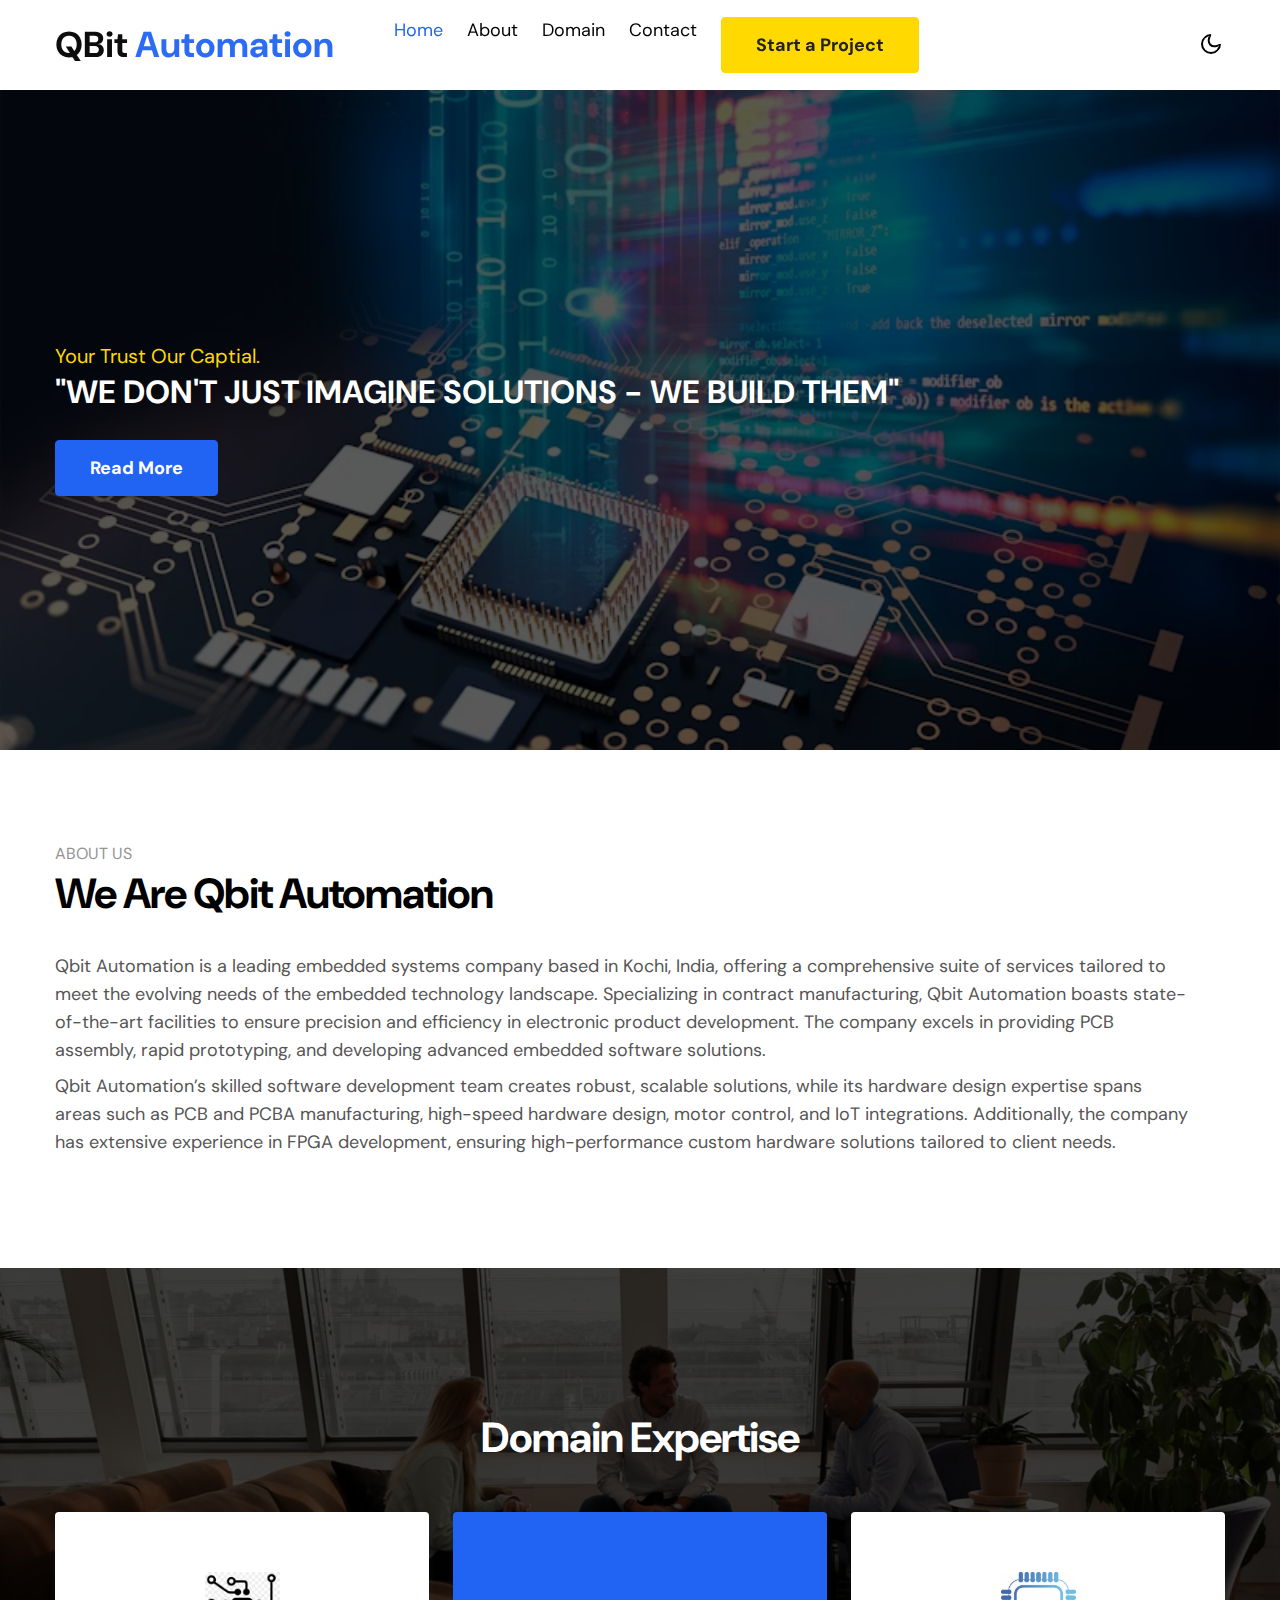
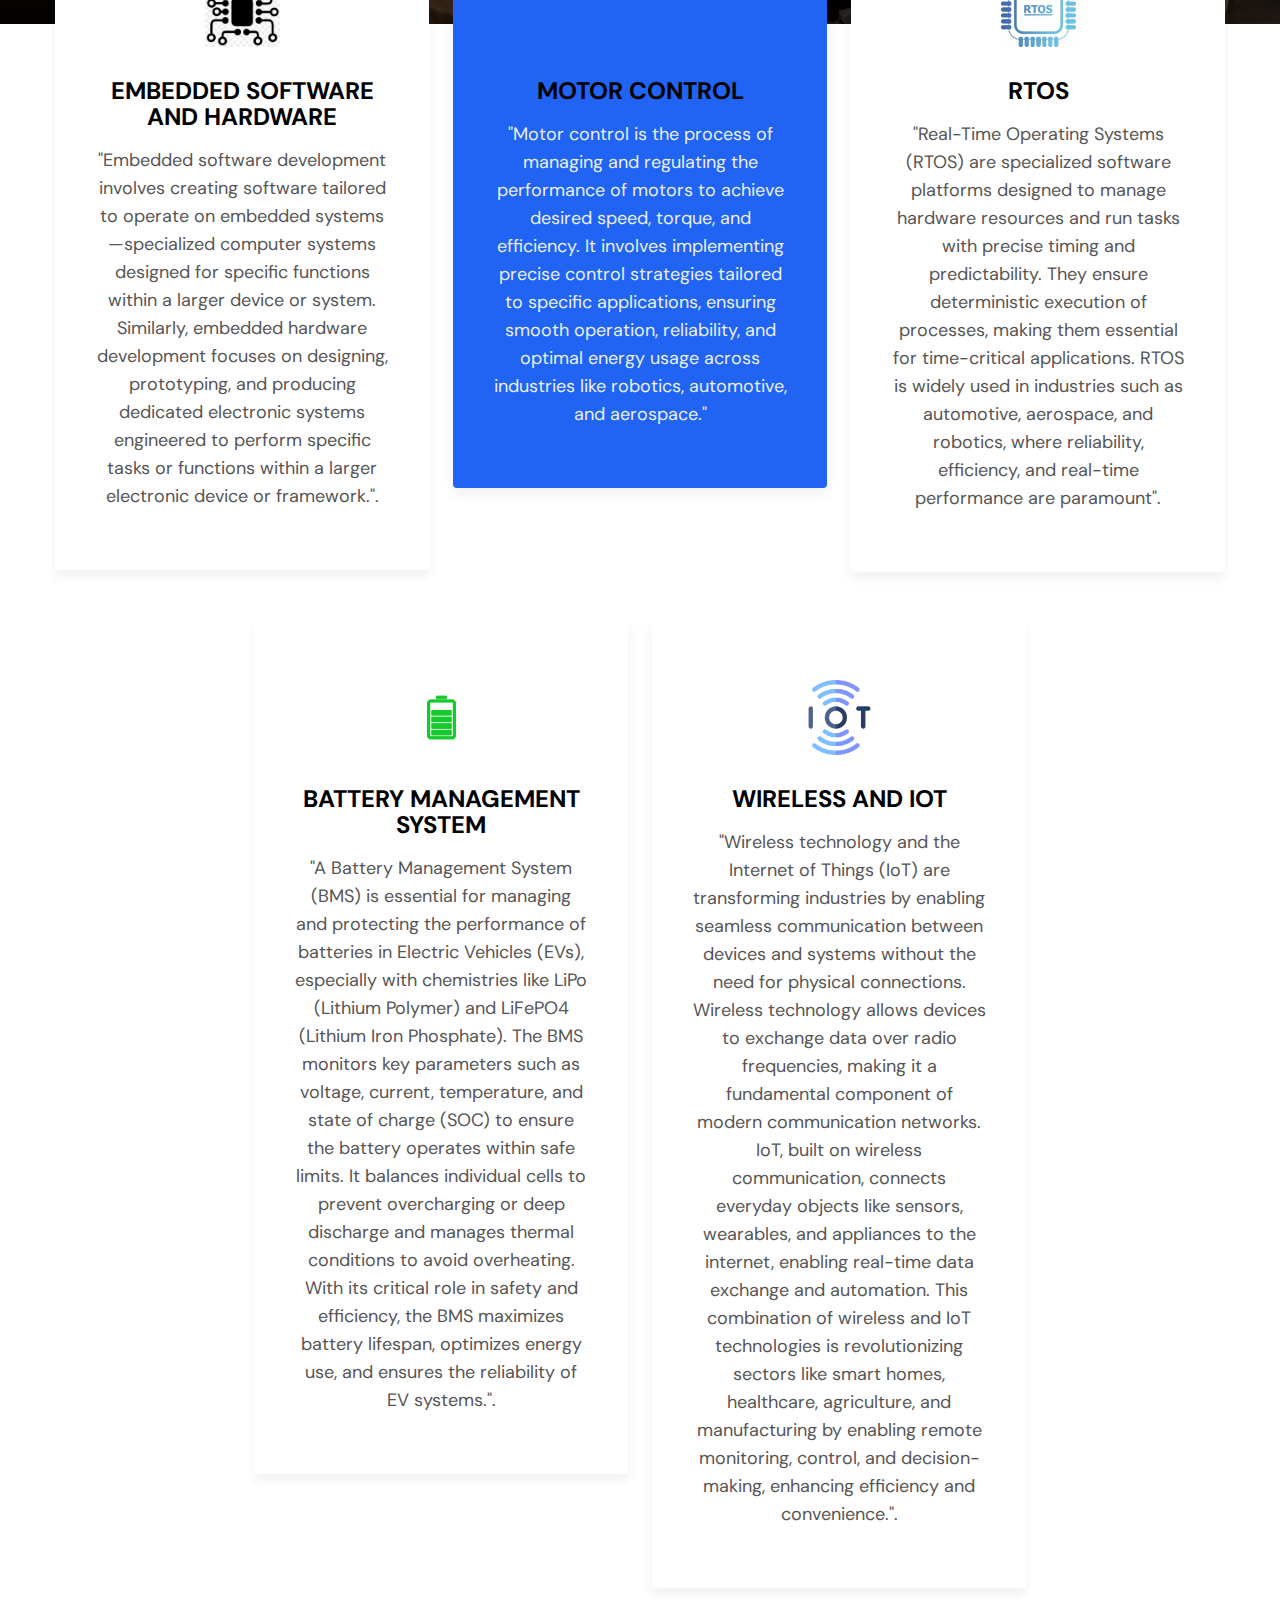
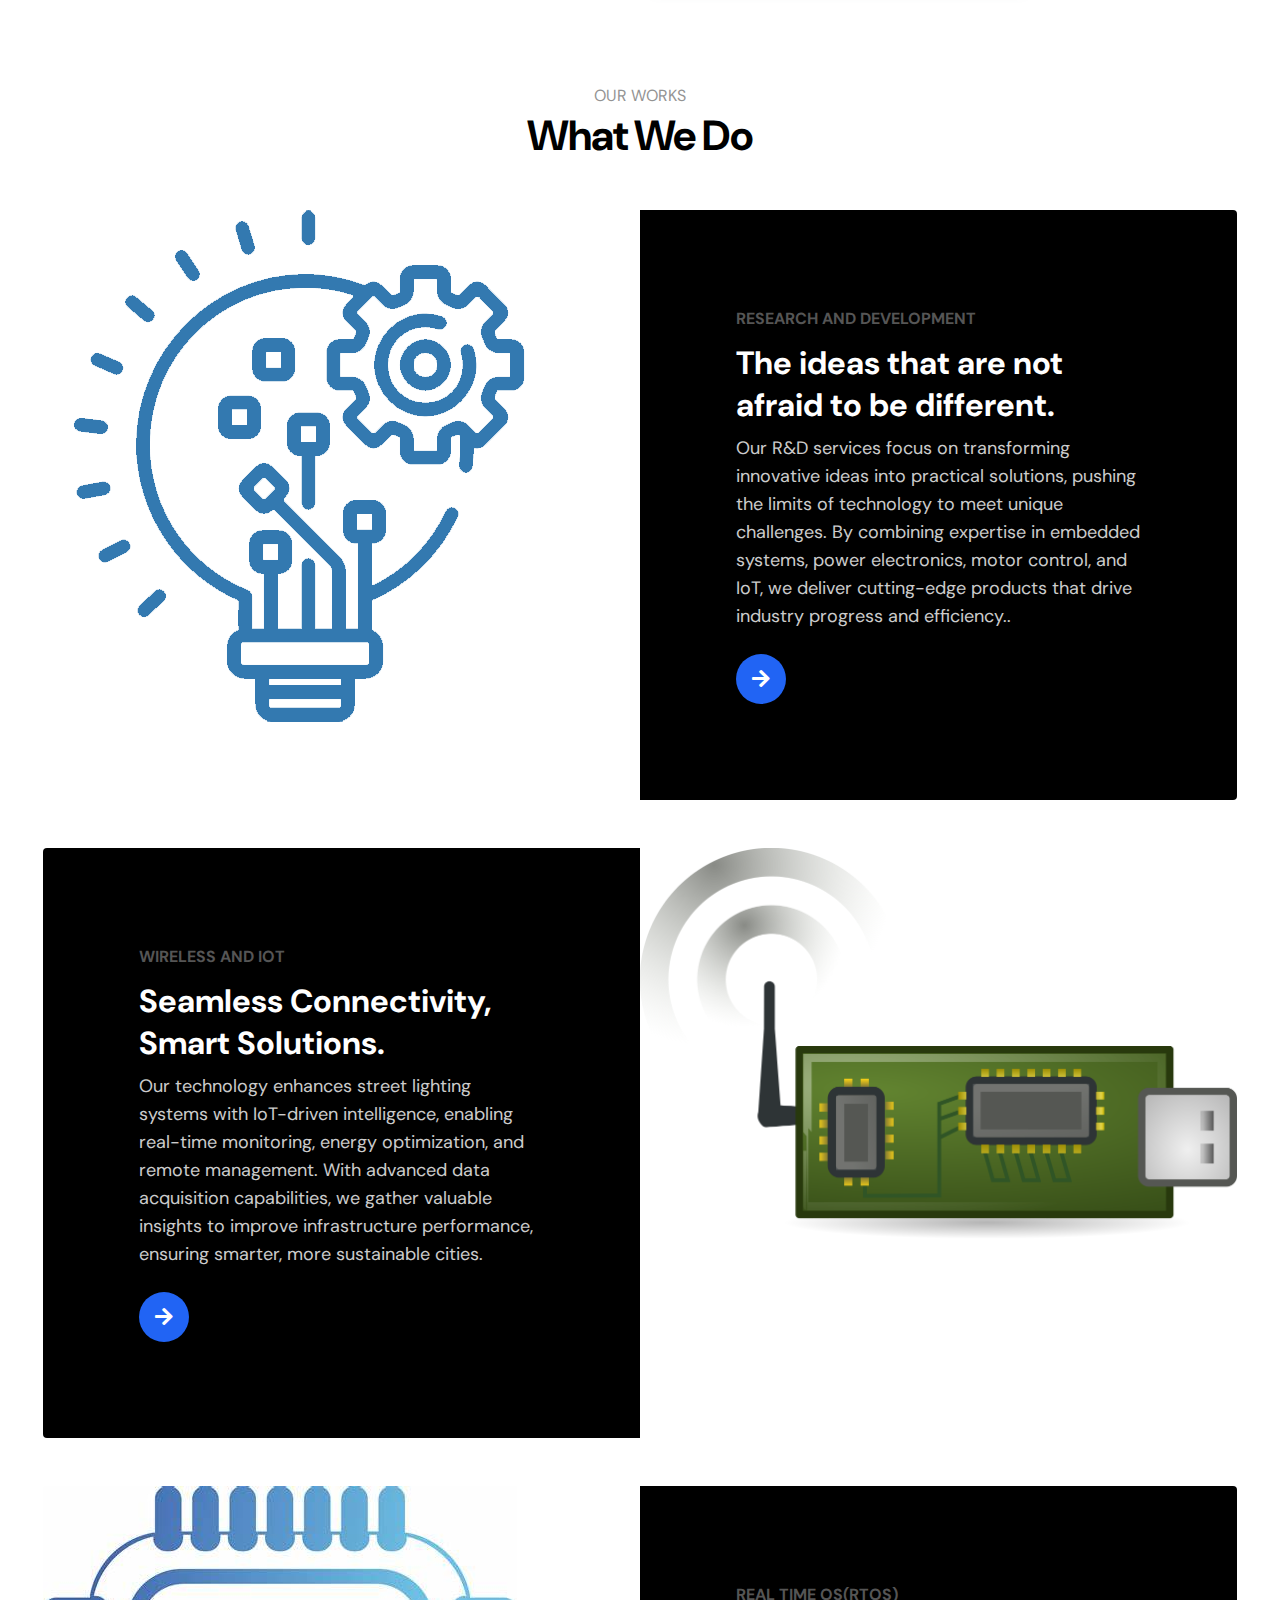
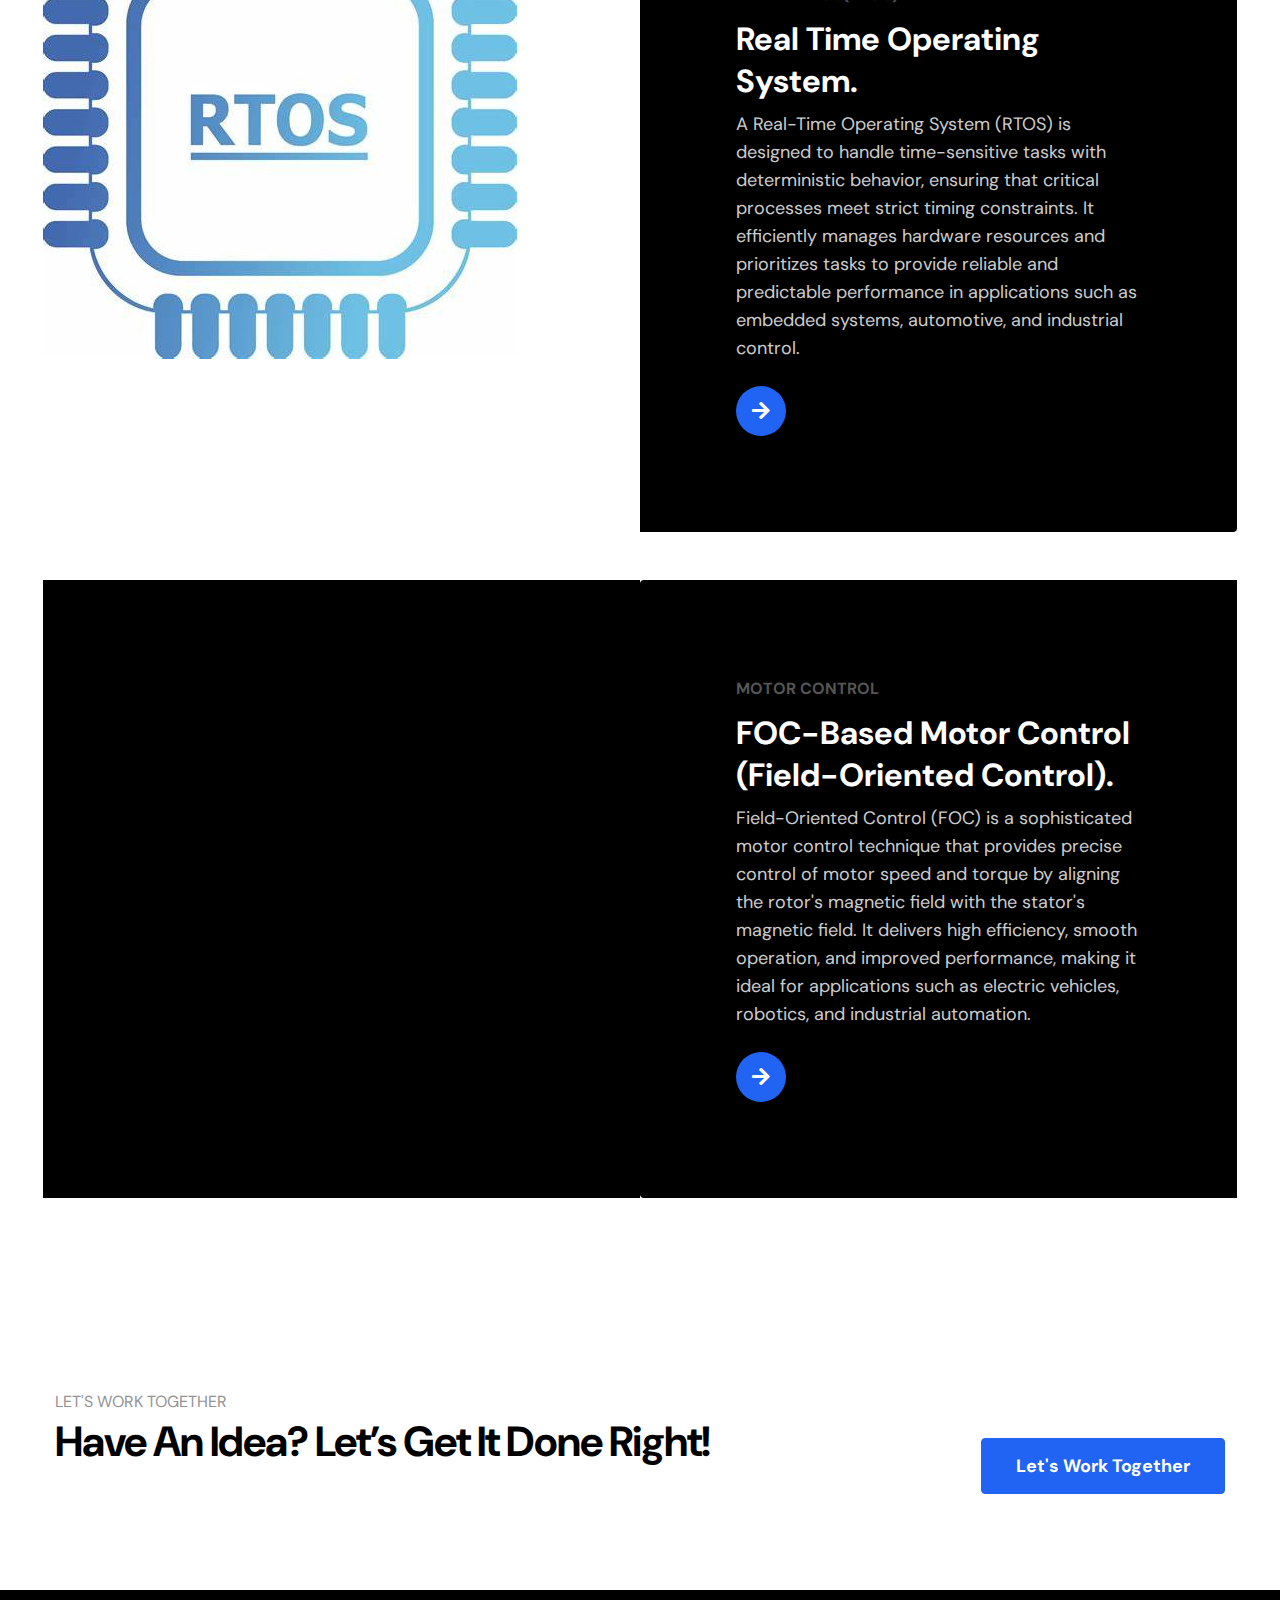
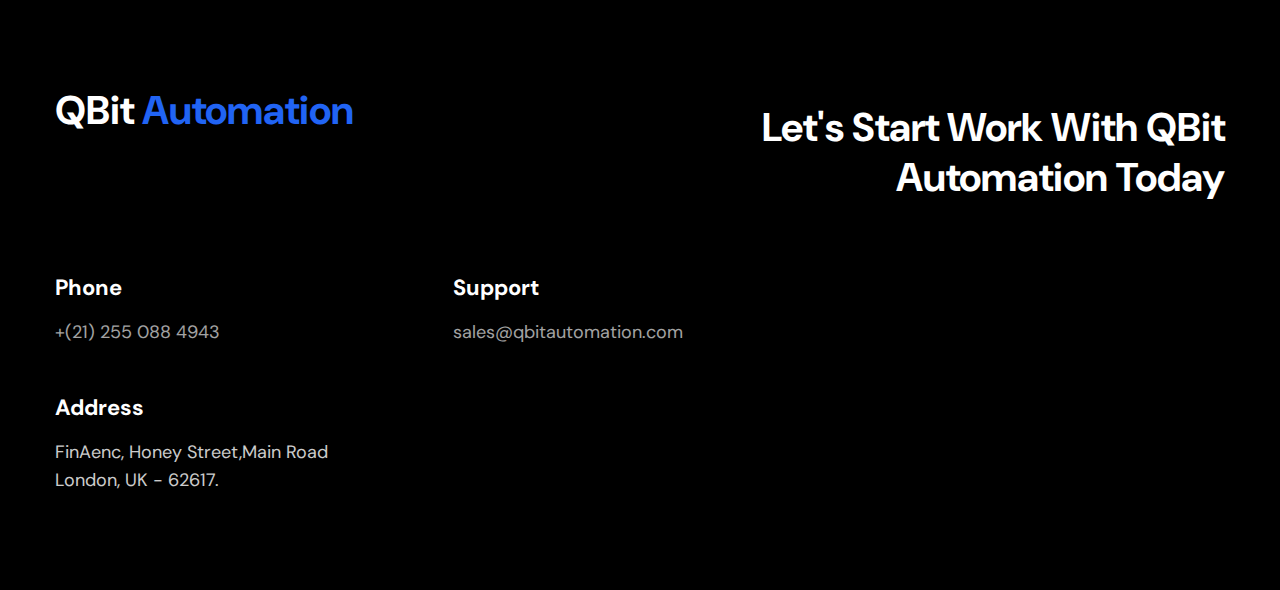
==== index.html @ e62ae9d8 "change" ====
<!--
Author: W3layouts
Author URL: http://w3layouts.com
-->
<!doctype html>
<html lang="en">

<head>
    <!-- Required meta tags -->
    <meta charset="utf-8">
    <meta name="viewport" content="width=device-width, initial-scale=1, shrink-to-fit=no">
    <title>QBit Automation</title>
    <link href="https://cdnjs.cloudflare.com/ajax/libs/font-awesome/5.15.4/css/all.min.css" rel="stylesheet">
    <!--/google-fonts -->
    <link href="//fonts.googleapis.com/css2?family=DM+Sans:ital,wght@0,400;0,700;1,700&display=swap" rel="stylesheet">
    <!--//google-fonts -->
    <!-- Template CSS -->
    <link rel="stylesheet" href="assets/css/style-starter.css">
</head>
<!--/Header-->

<body>
    <header id="site-header" class="fixed-top">
        <div class="container">
            <nav class="navbar navbar-expand-lg navbar-light stroke py-lg-0">
                <h1><a class="navbar-brand pe-xl-5 pe-lg-4" href="index.html">
                        QBit<span class="log"> Automation</span>
                    </a></h1>
                <button class="navbar-toggler collapsed" type="button" data-bs-toggle="collapse" data-bs-target="#navbarScroll" aria-controls="navbarScroll" aria-expanded="false" aria-label="Toggle navigation">
                    <span class="navbar-toggler-icon fa icon-expand fa-bars"></span>
                    <span class="navbar-toggler-icon fa icon-close fa-times"></span>
                </button>
                <div class="collapse navbar-collapse" id="navbarScroll">
                    <ul class="navbar-nav me-lg-auto my-2 my-lg-0 navbar-nav-scroll">
                        <li class="nav-item">
                            <a class="nav-link active" aria-current="page" href="index.html">Home</a>
                        </li>
                        <li class="nav-item">
                            <a class="nav-link" href="about.html">About</a>
                        </li>
                        <li class="nav-item">
                            <a class="nav-link" href="services.html">Domain</a>
                        </li>
                        <li class="nav-item">
                            <a class="nav-link" href="contact.html">Contact</a>
                        </li>
                        <li class="nav-item propertyw3-btnhny">
                            <a href="contact.html" class="btn btn-style btn-secondary">Start a Project</a>


                        </li>
                    </ul>

                    <!--//search-right-->
                </div>
                <!-- toggle switch for light and dark theme -->
                <div class="mobile-position">
                    <nav class="navigation">
                        <div class="theme-switch-wrapper">
                            <label class="theme-switch" for="checkbox">
                                <input type="checkbox" id="checkbox">
                                <div class="mode-container">
                                    <i class="gg-sun"></i>
                                    <i class="gg-moon"></i>
                                </div>
                            </label>
                        </div>
                    </nav>
                </div>
                <!-- //toggle switch for light and dark theme -->
            </nav>
        </div>
    </header>
    <!--//Header-->
    <!--//Banner-slider-->
    <section class="w3l-main-slider banner-slider position-relative" id="home">
        <div class="owl-one owl-carousel owl-theme">
            <div class="item">
                <div class="slider-info banner-view banner-top1">
                    <div class="container">
                        <div class="banner-info header-hero-19">
                            <p class="w3hny-tag">Your Trust Our Captial.</p>
                            <h2 class="title-hero-19" style="color: white;">"WE DON'T JUST IMAGINE SOLUTIONS - WE BUILD THEM"</h2>
                            <a href="about.html" class="btn btn-style btn-primary mt-4">Read More</a>

                        </div>
                    </div>
                </div>
            </div>

        </div>
    </section>
    <!-- //main-slider -->

    <!--/w3-grids-->
    <section class="w3l-passion-mid-sec py-5">
        <div class="container py-md-5 py-3">
            <div class="row w3l-passion-mid-grids">
                <!--<div class="col-lg-5 passion-grid-item-info mb-lg-0 mb-5 pe-lg-3">-->
                    <h6 class="title-subhny">About Us</h6>
                    <h3 class="title-w3l mb-4">We Are Qbit Automation</h3>
                    <p class="mt-2 pe-lg-5">Qbit Automation is a leading embedded systems company based in Kochi, India, offering a comprehensive suite of services tailored to meet the evolving needs of the embedded technology landscape. Specializing in contract manufacturing, Qbit Automation boasts state-of-the-art facilities to ensure precision and efficiency in electronic product development. The company excels in providing PCB assembly, rapid prototyping, and developing advanced embedded software solutions.</p>
                    <p class="mt-2 pe-lg-5">Qbit Automation’s skilled software development team creates robust, scalable solutions, while its hardware design expertise spans areas such as PCB and PCBA manufacturing, high-speed hardware design, motor control, and IoT integrations. Additionally, the company has extensive experience in FPGA development, ensuring high-performance custom hardware solutions tailored to client needs.</p>
                    <p class="mt-3 pe-lg-5"></p>

                </div>

            </div>
        </div>
    </section>
    <!--//w3-grids-->
    <!-- features-section -->
    <!--<section class="w3l-features py-5" id="features">
        <section class="w3l-passion-mid-sec py-5">
            <div class="container py-md-5 py-3">
                <div class="heading text-center mx-auto">
                    <h6 class="title-subhny">Our Works</h6>
                    <h3 class="title-w3l mb-3">What We Do</h3>
                </div>
    </section> -->
    <section class="w3l-features py-5" id="features">
     <section class="w3l-passion-mid-sec py-5">
            <div class="container py-md-5 py-3">
                <div class="heading text-center mx-auto">
                  <!--  <h3 class="title-w3l mb-3 title-hero-19">What We Do</h3> -->
                    <h3 class="title-w3l mb-3 title-hero-19" style="color: #ffffff;">Domain
                         <span > Expertise</span></h3>

                </div>
    </section>
</section>
    <!--//features-section -->
    <!--/w3l-features-grids-->
    <section class="w3l-features-grids">
        <div class="container">
            <div class="main-cont-wthree-2">
                <div class="row justify-content-center">
                    <div class="col-lg-4 col-md-6 mt-lg-5 mt-4">
                        <div class="grids-1 box-wrap">
                            
                                <i class="fas fa-paint-brush"></i>
                            
                            <h4><a href="services.html" class="title-head mb-3">EMBEDDED SOFTWARE AND HARDWARE</a></h4>
                            <p class="text-para">
                                "Embedded software development involves creating software tailored to operate on 
                                 embedded systems—specialized computer systems designed for specific functions within a 
                                 larger device or system. Similarly, embedded hardware development focuses on designing,
                                 prototyping, and producing dedicated electronic systems engineered to perform specific
                                 tasks or functions within a larger electronic device or framework.". </p>
                        </div>
                    </div>
                    <div class="col-lg-4 col-md-6 mt-lg-5 mt-4">
                        <div class="grids-1 box-wrap active">
                            
                                <i class="fas fa-bullhorn"></i>
                            
                            <h4><a href="services.html" class="title-head mb-3">MOTOR CONTROL</a></h4>
                            <p class="text-para">"Motor control is the process of managing and regulating the performance of motors 
                                to achieve desired speed, torque, and efficiency. It involves implementing precise control strategies
                                 tailored to specific applications, ensuring smooth operation, reliability, and optimal energy usage 
                                 across industries like robotics, automotive, and aerospace." </p>
                               
                        </div>
                    </div>
                    <div class="col-lg-4 col-md-6 mt-lg-5 mt-4">
                        <div class="grids-1 box-wrap">
                           
                                <i class="fas fa-chart-line"></i>
                            
                            <h4><a href="services.html" class="title-head mb-3">
                                    RTOS</a></h4>
                            <p class="text-para">"Real-Time Operating Systems (RTOS) are specialized software platforms 
                                designed to manage hardware resources and run tasks with precise timing and predictability. 
                                They ensure deterministic execution of processes, making them essential for time-critical applications. 
                                RTOS is widely used in industries such as automotive, aerospace, and robotics, where reliability, 
                                efficiency, and real-time performance are paramount". </p>
                        </div>
                    </div>
                    <div class="col-lg-4 col-md-6 mt-lg-5 mt-4">
                        <div class="grids-1 box-wrap">
                            
                                <i class="fas fa-chart-pie"></i>
                           
                            <h4><a href="services.html" class="title-head mb-3">
                                    BATTERY MANAGEMENT SYSTEM</a></h4>
                            <p class="text-para">"A Battery Management System (BMS) is essential for managing and protecting 
                                the performance of batteries in Electric Vehicles (EVs), especially with chemistries like LiPo 
                                (Lithium Polymer) and LiFePO4 (Lithium Iron Phosphate). The BMS monitors key parameters such as voltage,
                                 current, temperature, and state of charge (SOC) to ensure the battery operates within safe limits.
                                  It balances individual cells to prevent overcharging or deep discharge and manages thermal conditions 
                                  to avoid overheating. With its critical role in safety and efficiency, the BMS maximizes battery lifespan, 
                                optimizes energy use, and ensures the reliability of EV systems.". </p>
                        </div>
                    </div>
                    <div class="col-lg-4 col-md-6 mt-lg-5 mt-4">
                        <div class="grids-1 box-wrap">
                            
                                <i class="fas fa-charging-station"></i>
                           
                            <h4><a href="services.html" class="title-head mb-3">
                                    WIRELESS AND IOT</a></h4>
                            <p class="text-para">"Wireless technology and the Internet of Things (IoT) are 
                                transforming industries by enabling seamless communication between devices and 
                                systems without the need for physical connections. Wireless technology allows devices to exchange
                                 data over radio frequencies, making it a fundamental component of modern communication networks.
                                  IoT, built on wireless communication, connects everyday objects like sensors, wearables,
                                   and appliances to the internet, enabling real-time data exchange and automation. 
                                   This combination of wireless and IoT technologies is revolutionizing sectors like smart homes,
                                    healthcare, agriculture, and manufacturing by enabling remote monitoring,
                                 control, and decision-making, enhancing efficiency and convenience.". </p>
                        </div>
                    </div>

                </div>
            </div>
        </div>
    </section>
    <!--//w3l-features-grids-->

    <!--/w3-grids-->
    <section class="w3l-passion-mid-sec py-5">
        <div class="container py-md-5 py-3">
            <div class="heading text-center mx-auto">
                <h6 class="title-subhny">Our Works</h6>
                <h3 class="title-w3l mb-3">What We Do</h3>
            </div>
            <!--/row-1-->
            <div class="w3l-passion-mid-grids w3recent-works mt-5">
                <!--/row-1-->
                <div class="row w3l-passion-mid-grids">
                    <div class="col-lg-6 w3grids-left-img p-0">
                        <img src="assets/images/RND.png" alt="" class="img-fluid">
                    </div>
                    <div class="col-lg-6 passion-grid-item-info p-0">
                        <div class="w3grids-right-info">
                            <div class="icon-text">
                                <h5>Research and Development</h5>
                                <h4><a href="#recent" class="title-head">
                                        The ideas that are not afraid to be different.</a></h4>
                                <p class="text-para mt-2 mb-4">Our R&D services focus on transforming innovative ideas into practical solutions, pushing the limits of technology to meet unique challenges. By combining expertise in embedded systems, power electronics, motor control, and IoT, we deliver cutting-edge products that drive industry progress and efficiency..</p>
                                <a href="#" class="read-more-icon"><i class="fas fa-arrow-right"></i></a>
                            </div>
                        </div>
                    </div>
                </div>
                <!--//row-1-->
                <!--/row-2-->
                <div class="row partrow-2 w3l-passion-mid-grids mt-lg-5 mt-4">
                    <div class="col-lg-6 passion-grid-item-info p-0">
                        <div class="w3grids-right-info">
                            <div class="icon-text">
                                <h5>Wireless and IoT</h5>
                                <h4><a href="#recent" class="title-head">
                                    Seamless Connectivity, Smart Solutions.</a></h4>
                                <p class="text-para mt-2 mb-4">Our technology enhances street lighting systems with IoT-driven intelligence, enabling real-time monitoring, energy optimization, and remote management. With advanced data acquisition capabilities, we gather valuable insights to improve infrastructure performance, ensuring smarter, more sustainable cities.</p>
                                <a href="#" class="read-more-icon"><i class="fas fa-arrow-right"></i></a>
                            </div>
                        </div>
                    </div>
                    <div class="col-lg-6 w3grids-left-img p-0">
                        <img src="assets/images/wireless-sensor.png" alt="" class="img-fluid">
                    </div>
                </div>
                <!--//row-2-->
                <!--/row-3-->
                <div class="row w3l-passion-mid-grids mt-lg-5 mt-4">
                    <div class="col-lg-6 w3grids-left-img p-0">
                        <img src="assets/images/rtos.jfif" alt="" class="img-fluid">
                    </div>
                    <div class="col-lg-6 passion-grid-item-info p-0">
                        <div class="w3grids-right-info">
                            <div class="icon-text">
                                <h5>Real Time OS(RTOS)</h5>
                                <h4><a href="#recent" class="title-head">
                                       Real Time Operating System.</a></h4>
                                <p class="text-para mt-2 mb-4">A Real-Time Operating System (RTOS) is designed to handle time-sensitive tasks with deterministic behavior, ensuring that critical processes meet strict timing constraints. It efficiently manages hardware resources and prioritizes tasks to provide reliable and predictable performance in applications such as embedded systems, automotive, and industrial control.</p>
                                <a href="#" class="read-more-icon"><i class="fas fa-arrow-right"></i></a>
                            </div>
                        </div>
                    </div>
                </div>
                <!--//row-3-->
                <!--//row 4-->
                <div class="row partrow-2 w3l-passion-mid-grids mt-lg-5 mt-4">
                    <div class="col-lg-6 w3grids-right-img p-0" style="background-color: black;">
                        <img src="../images/motor.webp" alt="" class="img-fluid">
                    </div>
                    <div class="col-lg-6 passion-grid-item-info p-0">
                        <div class="w3grids-right-info">
                            <div class="icon-text">
                                <h5>Motor Control</h5>
                                <h4><a href="#recent" class="title-head">
                                    FOC-Based Motor Control (Field-Oriented Control).</a></h4>
                                <p class="text-para mt-2 mb-4">Field-Oriented Control (FOC) is a sophisticated motor control technique that provides precise control of motor speed and torque by aligning the rotor's magnetic field with the stator's magnetic field. It delivers high efficiency, smooth operation, and improved performance, making it ideal for applications such as electric vehicles, robotics, and industrial automation.</p>
                                <a href="#" class="read-more-icon"><i class="fas fa-arrow-right"></i></a>
                            </div>
                        </div>
                    </div>
                </div>
                </div>
            </div>
        </div>
    </section>
    <!--//w3-grids-->

    <!--/video-->
    
    <!--//video-->
    <!--/w3llets-work-->
    <section class="w3llets-work py-5">
        <div class="container py-md-5">
            <div class="row justify-content-center">
                <div class="w3llets-work-left col-lg-7">
                    <div class="text-lg-start text-center">
                        <h6 class="title-subhny">Let's Work Together</h6>
                        <h3 class="title-w3l">Have an idea?
                            Let’s get it done right!</h3>
                    </div>
                </div>
                <div class="w3llets-work-right col-lg-5 ps-lg-5 text-lg-end text-center">
                    <div class="w3banner-content-btns text-right">
                        <a href="contact.html" class="btn btn-style btn-primary mt-lg-5 mt-4"> Let's Work Together </a>
                    </div>
                </div>
            </div>
        </div>
    </section>
    <!--//w3llets-work-->
    <!--/footer-->
    <footer class="w3l-footer">
        <div class="w3l-footer-16 py-5">
            <div class="container py-md-5">
                <div class="row footer-p">
                    <div class="col-lg-6 col-md-6 pe-lg-5">
                        <h2 class="footerw3l-logo"><a class="navbar-brand" href="index.html">
                                QBit<span class="log"> Automation</span>
                            </a></h2>

                    </div>
                    <div class="col-lg-6 col-md-6">
                        <h4 class="mt-3">Let's Start Work With QBit Automation Today</h4>
                    </div>
                </div>
                <div class="row footer-p mt-5 pt-lg-4">
                    <div class="col-lg-4 col-md-6 pe-lg-5">
                        <div class="column">
                            <h3>Phone</h3>
                            <p><a href="tel:+(21) 255 088 4943">+(21) 255 088 4943</a></p>
                        </div>

                        <div class="column mt-lg-5 mt-4">
                            <h3>Address </h3>
                            <p>FinAenc, Honey Street,Main Road
                                London, UK - 62617.</p>
                        </div>

                    </div>
                    <div class="col-lg-4 col-md-6">

                        <div class="column">
                            <h3>Support</h3>
                            <p><a href="mailto:sales@qbitautomation.com" class="mail">sales@qbitautomation.com</a></p>
                        </div>


                    </div>

                </div>
            </div>
        </div>
    </footer>
    <!-- //footer -->
    <!--/Js-scripts-->
    <!-- move top -->

    <script>
        // When the user scrolls down 20px from the top of the document, show the button
        window.onscroll = function() {
            scrollFunction()
        };

        function scrollFunction() {
            if (document.body.scrollTop > 20 || document.documentElement.scrollTop > 20) {
                document.getElementById("movetop").style.display = "block";
            } else {
                document.getElementById("movetop").style.display = "none";
            }
        }

        // When the user clicks on the button, scroll to the top of the document
        function topFunction() {
            document.body.scrollTop = 0;
            document.documentElement.scrollTop = 0;
        }

    </script>
    <!-- //move-top-->
    <!-- Template JavaScript -->
    <script src="assets/js/jquery-3.3.1.min.js"></script>
    <script src="assets/js/theme-change.js"></script>
    
    <!-- MENU-JS -->
    <script>
        $(window).on("scroll", function() {
            var scroll = $(window).scrollTop();

            if (scroll >= 80) {
                $("#site-header").addClass("nav-fixed");
            } else {
                $("#site-header").removeClass("nav-fixed");
            }
        });

        //Main navigation Active Class Add Remove
        $(".navbar-toggler").on("click", function() {
            $("header").toggleClass("active");
        });
        $(document).on("ready", function() {
            if ($(window).width() > 991) {
                $("header").removeClass("active");
            }
            $(window).on("resize", function() {
                if ($(window).width() > 991) {
                    $("header").removeClass("active");
                }
            });
        });

    </script>
    <!-- //MENU-JS -->

    <!-- disable body scroll which navbar is in active -->
    <script>
        $(function() {
            $('.navbar-toggler').click(function() {
                $('body').toggleClass('noscroll');
            })
        });

    </script>
    <!-- //disable body scroll which navbar is in active -->

    <!-- //bootstrap -->
    <script src="assets/js/bootstrap.min.js"></script>

</body>

</html>
---- assets/css/style-starter.css ----
/*--
Author: W3layouts
Author URL: http://w3layouts.com
--*/
@charset "UTF-8";

/*!
 * Bootstrap v5.0.1 (https://getbootstrap.com/)
 * Copyright 2011-2021 The Bootstrap Authors
 * Copyright 2011-2021 Twitter, Inc.
 * Licensed under MIT (https://github.com/twbs/bootstrap/blob/main/LICENSE)
 */
:root {
    --bs-blue: #0d6efd;
    --bs-indigo: #6610f2;
    --bs-purple: #6f42c1 --bs-pink: #d63384;
    --bs-red: #dc3545;
    --bs-orange: #fd7e14;
    --bs-yellow: #ffc107;
    --bs-green: #198754;
    --bs-teal: #20c997;
    --bs-cyan: #0dcaf0;
    --bs-white: #fff;
    --bs-gray: #6c757d;
    --bs-gray-dark: #343a40;
    --bs-primary: #0d6efd;
    --bs-secondary: #6c757d;
    --bs-success: #198754;
    --bs-info: #0dcaf0;
    --bs-warning: #ffc107;
    --bs-danger: #dc3545;
    --bs-light: #f8f9fa;
    --bs-dark: #212529;
    --bs-font-sans-serif: system-ui, -apple-system, "Segoe UI", Roboto, "Helvetica Neue", Arial, "Noto Sans", "Liberation Sans", sans-serif, "Apple Color Emoji", "Segoe UI Emoji", "Segoe UI Symbol", "Noto Color Emoji";
    --bs-font-monospace: SFMono-Regular, Menlo, Monaco, Consolas, "Liberation Mono", "Courier New", monospace;
    --bs-gradient: linear-gradient(180deg, rgba(255, 255, 255, 0.15), rgba(255, 255, 255, 0))
}

*,
::after,
::before {
    box-sizing: border-box
}

@media (prefers-reduced-motion:no-preference) {
    :root {
        scroll-behavior: smooth
    }
}

body {
    margin: 0;
    font-family: 'DM Sans', sans-serif;
    font-size: 1rem;
    font-weight: 400;
    line-height: 1.5;
    color: #212529;
    background-color: #fff;
    -webkit-text-size-adjust: 100%;
    -webkit-tap-highlight-color: transparent
}

hr {
    margin: 1rem 0;
    color: inherit;
    background-color: currentColor;
    border: 0;
    opacity: .25
}

hr:not([size]) {
    height: 1px
}

.h1,
.h2,
.h3,
.h4,
.h5,
.h6,
h1 a,
h2 a,
h3 a,
h4 a,
h5 a,
h6 a {
    margin-top: 0;
    margin-bottom: .5rem;
    font-weight: 600;
    line-height: 1.2;
    font-family: 'DM Sans', sans-serif;
}

.h1,
h1 {
    font-size: calc(1.375rem + 1.5vw)
}

@media (min-width:1200px) {

    .h1,
    h1 {
        font-size: 2.5rem
    }
}

.h2,
h2 {
    font-size: calc(1.325rem + .9vw)
}

@media (min-width:1200px) {

    .h2,
    h2 {
        font-size: 2rem
    }
}

.h3,
h3 {
    font-size: calc(1.3rem + .6vw)
}

@media (min-width:1200px) {

    .h3,
    h3 {
        font-size: 1.75rem
    }
}

.h4,
h4 {
    font-size: calc(1.275rem + .3vw)
}

@media (min-width:1200px) {

    .h4,
    h4 {
        font-size: 1.5rem
    }
}

.h5,
h5 {
    font-size: 1.25rem
}

.h6,
h6 {
    font-size: 1rem
}

p {
    margin-top: 0;
    margin-bottom: 1rem
}

abbr[data-bs-original-title],
abbr[title] {
    -webkit-text-decoration: underline dotted;
    text-decoration: underline dotted;
    cursor: help;
    -webkit-text-decoration-skip-ink: none;
    text-decoration-skip-ink: none
}

address {
    margin-bottom: 1rem;
    font-style: normal;
    line-height: inherit
}

ol,
ul {
    padding-left: 2rem
}

dl,
ol,
ul {
    margin-top: 0;
    margin-bottom: 1rem
}

ol ol,
ol ul,
ul ol,
ul ul {
    margin-bottom: 0
}

dt {
    font-weight: 700
}

dd {
    margin-bottom: .5rem;
    margin-left: 0
}

blockquote {
    margin: 0 0 1rem
}

b,
strong {
    font-weight: bolder
}

.small,
small {
    font-size: .875em
}

.mark,
mark {
    padding: .2em;
    background-color: #fcf8e3
}

sub,
sup {
    position: relative;
    font-size: .75em;
    line-height: 0;
    vertical-align: baseline
}

sub {
    bottom: -.25em
}

sup {
    top: -.5em
}

a {
    color: var(--primary-color);
    text-decoration: underline
}

a:hover {
    color: var(--primary-color);
}

a:not([href]):not([class]),
a:not([href]):not([class]):hover {
    color: inherit;
    text-decoration: none
}

code,
kbd,
pre,
samp {
    font-size: 1em;
    direction: ltr;
    unicode-bidi: bidi-override
}

pre {
    display: block;
    margin-top: 0;
    margin-bottom: 1rem;
    overflow: auto;
    font-size: .875em
}

pre code {
    font-size: inherit;
    color: inherit;
    word-break: normal
}

code {
    font-size: .875em;
    color: #d63384;
    word-wrap: break-word
}

a > code {
    color: inherit
}

kbd {
    padding: .2rem .4rem;
    font-size: .875em;
    color: #fff;
    background-color: #212529;
    border-radius: .2rem
}

kbd kbd {
    padding: 0;
    font-size: 1em;
    font-weight: 700
}

figure {
    margin: 0 0 1rem
}

img,
svg {
    vertical-align: middle
}

table {
    caption-side: bottom;
    border-collapse: collapse
}

caption {
    padding-top: .5rem;
    padding-bottom: .5rem;
    color: #6c757d;
    text-align: left
}

th {
    text-align: inherit;
    text-align: -webkit-match-parent
}

tbody,
td,
tfoot,
th,
thead,
tr {
    border-color: inherit;
    border-style: solid;
    border-width: 0
}

label {
    display: inline-block
}

button {
    border-radius: 0
}

button:focus:not(:focus-visible) {
    outline: 0
}

button,
input,
optgroup,
select,
textarea {
    margin: 0;
    font-size: inherit;
    line-height: inherit font-family: 'DM Sans', sans-serif;
}

button,
select {
    text-transform: none
}

[role=button] {
    cursor: pointer
}

select {
    word-wrap: normal
}

select:disabled {
    opacity: 1
}

[list]::-webkit-calendar-picker-indicator {
    display: none
}

[type=button],
[type=reset],
[type=submit],
button {
    -webkit-appearance: button
}

[type=button]:not(:disabled),
[type=reset]:not(:disabled),
[type=submit]:not(:disabled),
button:not(:disabled) {
    cursor: pointer
}

::-moz-focus-inner {
    padding: 0;
    border-style: none
}

textarea {
    resize: vertical
}

fieldset {
    min-width: 0;
    padding: 0;
    margin: 0;
    border: 0
}

legend {
    float: left;
    width: 100%;
    padding: 0;
    margin-bottom: .5rem;
    font-size: calc(1.275rem + .3vw);
    line-height: inherit
}

@media (min-width:1200px) {
    legend {
        font-size: 1.5rem
    }
}

legend + * {
    clear: left
}

::-webkit-datetime-edit-day-field,
::-webkit-datetime-edit-fields-wrapper,
::-webkit-datetime-edit-hour-field,
::-webkit-datetime-edit-minute,
::-webkit-datetime-edit-month-field,
::-webkit-datetime-edit-text,
::-webkit-datetime-edit-year-field {
    padding: 0
}

::-webkit-inner-spin-button {
    height: auto
}

[type=search] {
    outline-offset: -2px;
    -webkit-appearance: textfield
}

::-webkit-search-decoration {
    -webkit-appearance: none
}

::-webkit-color-swatch-wrapper {
    padding: 0
}

::file-selector-button {
    font: inherit
}

::-webkit-file-upload-button {
    font: inherit;
    -webkit-appearance: button
}

output {
    display: inline-block
}

iframe {
    border: 0
}

summary {
    display: list-item;
    cursor: pointer
}

progress {
    vertical-align: baseline
}

[hidden] {
    display: none !important
}

.lead {
    font-size: 1.25rem;
    font-weight: 300
}

.display-1 {
    font-size: calc(1.625rem + 4.5vw);
    font-weight: 300;
    line-height: 1.2
}

@media (min-width:1200px) {
    .display-1 {
        font-size: 5rem
    }
}

.display-2 {
    font-size: calc(1.575rem + 3.9vw);
    font-weight: 300;
    line-height: 1.2
}

@media (min-width:1200px) {
    .display-2 {
        font-size: 4.5rem
    }
}

.display-3 {
    font-size: calc(1.525rem + 3.3vw);
    font-weight: 300;
    line-height: 1.2
}

@media (min-width:1200px) {
    .display-3 {
        font-size: 4rem
    }
}

.display-4 {
    font-size: calc(1.475rem + 2.7vw);
    font-weight: 300;
    line-height: 1.2
}

@media (min-width:1200px) {
    .display-4 {
        font-size: 3.5rem
    }
}

.display-5 {
    font-size: calc(1.425rem + 2.1vw);
    font-weight: 300;
    line-height: 1.2
}

@media (min-width:1200px) {
    .display-5 {
        font-size: 3rem
    }
}

.display-6 {
    font-size: calc(1.375rem + 1.5vw);
    font-weight: 300;
    line-height: 1.2
}

@media (min-width:1200px) {
    .display-6 {
        font-size: 2.5rem
    }
}

.list-unstyled {
    padding-left: 0;
    list-style: none
}

.list-inline {
    padding-left: 0;
    list-style: none
}

.list-inline-item {
    display: inline-block
}

.list-inline-item:not(:last-child) {
    margin-right: .5rem
}

.initialism {
    font-size: .875em;
    text-transform: uppercase
}

.blockquote {
    margin-bottom: 1rem;
    font-size: 1.25rem
}

.blockquote > :last-child {
    margin-bottom: 0
}

.blockquote-footer {
    margin-top: -1rem;
    margin-bottom: 1rem;
    font-size: .875em;
    color: #6c757d
}

.blockquote-footer::before {
    content: "— "
}

.img-fluid {
    max-width: 100%;
    height: auto
}

.img-thumbnail {
    padding: .25rem;
    background-color: #fff;
    border: 1px solid #dee2e6;
    border-radius: .25rem;
    max-width: 100%;
    height: auto
}

.figure {
    display: inline-block
}

.figure-img {
    margin-bottom: .5rem;
    line-height: 1
}

.figure-caption {
    font-size: .875em;
    color: #6c757d
}

.container,
.container-fluid,
.container-lg,
.container-md,
.container-sm,
.container-xl,
.container-xxl {
    width: 100%;
    padding-right: var(--bs-gutter-x, .75rem);
    padding-left: var(--bs-gutter-x, .75rem);
    margin-right: auto;
    margin-left: auto
}

@media (min-width:576px) {

    .container,
    .container-sm {
        max-width: 540px
    }
}

@media (min-width:768px) {

    .container,
    .container-md,
    .container-sm {
        max-width: 720px
    }
}

@media (min-width:992px) {

    .container,
    .container-lg,
    .container-md,
    .container-sm {
        max-width: 960px
    }
}

@media (min-width:1200px) {

    .container,
    .container-lg,
    .container-md,
    .container-sm,
    .container-xl {
        max-width: 1140px
    }
}

@media (min-width:1400px) {

    .container,
    .container-lg,
    .container-md,
    .container-sm,
    .container-xl,
    .container-xxl {
        max-width: 1320px
    }
}

.row {
    --bs-gutter-x: 1.5rem;
    --bs-gutter-y: 0;
    display: flex;
    flex-wrap: wrap;
    margin-top: calc(var(--bs-gutter-y) * -1);
    margin-right: calc(var(--bs-gutter-x)/ -2);
    margin-left: calc(var(--bs-gutter-x)/ -2)
}

.row > * {
    flex-shrink: 0;
    width: 100%;
    max-width: 100%;
    padding-right: calc(var(--bs-gutter-x)/ 2);
    padding-left: calc(var(--bs-gutter-x)/ 2);
    margin-top: var(--bs-gutter-y)
}

.col {
    flex: 1 0 0%
}

.row-cols-auto > * {
    flex: 0 0 auto;
    width: auto
}

.row-cols-1 > * {
    flex: 0 0 auto;
    width: 100%
}

.row-cols-2 > * {
    flex: 0 0 auto;
    width: 50%
}

.row-cols-3 > * {
    flex: 0 0 auto;
    width: 33.3333333333%
}

.row-cols-4 > * {
    flex: 0 0 auto;
    width: 25%
}

.row-cols-5 > * {
    flex: 0 0 auto;
    width: 20%
}

.row-cols-6 > * {
    flex: 0 0 auto;
    width: 16.6666666667%
}

.col-auto {
    flex: 0 0 auto;
    width: auto
}

.col-1 {
    flex: 0 0 auto;
    width: 8.3333333333%
}

.col-2 {
    flex: 0 0 auto;
    width: 16.6666666667%
}

.col-3 {
    flex: 0 0 auto;
    width: 25%
}

.col-4 {
    flex: 0 0 auto;
    width: 33.3333333333%
}

.col-5 {
    flex: 0 0 auto;
    width: 41.6666666667%
}

.col-6 {
    flex: 0 0 auto;
    width: 50%
}

.col-7 {
    flex: 0 0 auto;
    width: 58.3333333333%
}

.col-8 {
    flex: 0 0 auto;
    width: 66.6666666667%
}

.col-9 {
    flex: 0 0 auto;
    width: 75%
}

.col-10 {
    flex: 0 0 auto;
    width: 83.3333333333%
}

.col-11 {
    flex: 0 0 auto;
    width: 91.6666666667%
}

.col-12 {
    flex: 0 0 auto;
    width: 100%
}

.offset-1 {
    margin-left: 8.3333333333%
}

.offset-2 {
    margin-left: 16.6666666667%
}

.offset-3 {
    margin-left: 25%
}

.offset-4 {
    margin-left: 33.3333333333%
}

.offset-5 {
    margin-left: 41.6666666667%
}

.offset-6 {
    margin-left: 50%
}

.offset-7 {
    margin-left: 58.3333333333%
}

.offset-8 {
    margin-left: 66.6666666667%
}

.offset-9 {
    margin-left: 75%
}

.offset-10 {
    margin-left: 83.3333333333%
}

.offset-11 {
    margin-left: 91.6666666667%
}

.g-0,
.gx-0 {
    --bs-gutter-x: 0
}

.g-0,
.gy-0 {
    --bs-gutter-y: 0
}

.g-1,
.gx-1 {
    --bs-gutter-x: 0.25rem
}

.g-1,
.gy-1 {
    --bs-gutter-y: 0.25rem
}

.g-2,
.gx-2 {
    --bs-gutter-x: 0.5rem
}

.g-2,
.gy-2 {
    --bs-gutter-y: 0.5rem
}

.g-3,
.gx-3 {
    --bs-gutter-x: 1rem
}

.g-3,
.gy-3 {
    --bs-gutter-y: 1rem
}

.g-4,
.gx-4 {
    --bs-gutter-x: 1.5rem
}

.g-4,
.gy-4 {
    --bs-gutter-y: 1.5rem
}

.g-5,
.gx-5 {
    --bs-gutter-x: 3rem
}

.g-5,
.gy-5 {
    --bs-gutter-y: 3rem
}

@media (min-width:576px) {
    .col-sm {
        flex: 1 0 0%
    }

    .row-cols-sm-auto > * {
        flex: 0 0 auto;
        width: auto
    }

    .row-cols-sm-1 > * {
        flex: 0 0 auto;
        width: 100%
    }

    .row-cols-sm-2 > * {
        flex: 0 0 auto;
        width: 50%
    }

    .row-cols-sm-3 > * {
        flex: 0 0 auto;
        width: 33.3333333333%
    }

    .row-cols-sm-4 > * {
        flex: 0 0 auto;
        width: 25%
    }

    .row-cols-sm-5 > * {
        flex: 0 0 auto;
        width: 20%
    }

    .row-cols-sm-6 > * {
        flex: 0 0 auto;
        width: 16.6666666667%
    }

    .col-sm-auto {
        flex: 0 0 auto;
        width: auto
    }

    .col-sm-1 {
        flex: 0 0 auto;
        width: 8.3333333333%
    }

    .col-sm-2 {
        flex: 0 0 auto;
        width: 16.6666666667%
    }

    .col-sm-3 {
        flex: 0 0 auto;
        width: 25%
    }

    .col-sm-4 {
        flex: 0 0 auto;
        width: 33.3333333333%
    }

    .col-sm-5 {
        flex: 0 0 auto;
        width: 41.6666666667%
    }

    .col-sm-6 {
        flex: 0 0 auto;
        width: 50%
    }

    .col-sm-7 {
        flex: 0 0 auto;
        width: 58.3333333333%
    }

    .col-sm-8 {
        flex: 0 0 auto;
        width: 66.6666666667%
    }

    .col-sm-9 {
        flex: 0 0 auto;
        width: 75%
    }

    .col-sm-10 {
        flex: 0 0 auto;
        width: 83.3333333333%
    }

    .col-sm-11 {
        flex: 0 0 auto;
        width: 91.6666666667%
    }

    .col-sm-12 {
        flex: 0 0 auto;
        width: 100%
    }

    .offset-sm-0 {
        margin-left: 0
    }

    .offset-sm-1 {
        margin-left: 8.3333333333%
    }

    .offset-sm-2 {
        margin-left: 16.6666666667%
    }

    .offset-sm-3 {
        margin-left: 25%
    }

    .offset-sm-4 {
        margin-left: 33.3333333333%
    }

    .offset-sm-5 {
        margin-left: 41.6666666667%
    }

    .offset-sm-6 {
        margin-left: 50%
    }

    .offset-sm-7 {
        margin-left: 58.3333333333%
    }

    .offset-sm-8 {
        margin-left: 66.6666666667%
    }

    .offset-sm-9 {
        margin-left: 75%
    }

    .offset-sm-10 {
        margin-left: 83.3333333333%
    }

    .offset-sm-11 {
        margin-left: 91.6666666667%
    }

    .g-sm-0,
    .gx-sm-0 {
        --bs-gutter-x: 0
    }

    .g-sm-0,
    .gy-sm-0 {
        --bs-gutter-y: 0
    }

    .g-sm-1,
    .gx-sm-1 {
        --bs-gutter-x: 0.25rem
    }

    .g-sm-1,
    .gy-sm-1 {
        --bs-gutter-y: 0.25rem
    }

    .g-sm-2,
    .gx-sm-2 {
        --bs-gutter-x: 0.5rem
    }

    .g-sm-2,
    .gy-sm-2 {
        --bs-gutter-y: 0.5rem
    }

    .g-sm-3,
    .gx-sm-3 {
        --bs-gutter-x: 1rem
    }

    .g-sm-3,
    .gy-sm-3 {
        --bs-gutter-y: 1rem
    }

    .g-sm-4,
    .gx-sm-4 {
        --bs-gutter-x: 1.5rem
    }

    .g-sm-4,
    .gy-sm-4 {
        --bs-gutter-y: 1.5rem
    }

    .g-sm-5,
    .gx-sm-5 {
        --bs-gutter-x: 3rem
    }

    .g-sm-5,
    .gy-sm-5 {
        --bs-gutter-y: 3rem
    }
}

@media (min-width:768px) {
    .col-md {
        flex: 1 0 0%
    }

    .row-cols-md-auto > * {
        flex: 0 0 auto;
        width: auto
    }

    .row-cols-md-1 > * {
        flex: 0 0 auto;
        width: 100%
    }

    .row-cols-md-2 > * {
        flex: 0 0 auto;
        width: 50%
    }

    .row-cols-md-3 > * {
        flex: 0 0 auto;
        width: 33.3333333333%
    }

    .row-cols-md-4 > * {
        flex: 0 0 auto;
        width: 25%
    }

    .row-cols-md-5 > * {
        flex: 0 0 auto;
        width: 20%
    }

    .row-cols-md-6 > * {
        flex: 0 0 auto;
        width: 16.6666666667%
    }

    .col-md-auto {
        flex: 0 0 auto;
        width: auto
    }

    .col-md-1 {
        flex: 0 0 auto;
        width: 8.3333333333%
    }

    .col-md-2 {
        flex: 0 0 auto;
        width: 16.6666666667%
    }

    .col-md-3 {
        flex: 0 0 auto;
        width: 25%
    }

    .col-md-4 {
        flex: 0 0 auto;
        width: 33.3333333333%
    }

    .col-md-5 {
        flex: 0 0 auto;
        width: 41.6666666667%
    }

    .col-md-6 {
        flex: 0 0 auto;
        width: 50%
    }

    .col-md-7 {
        flex: 0 0 auto;
        width: 58.3333333333%
    }

    .col-md-8 {
        flex: 0 0 auto;
        width: 66.6666666667%
    }

    .col-md-9 {
        flex: 0 0 auto;
        width: 75%
    }

    .col-md-10 {
        flex: 0 0 auto;
        width: 83.3333333333%
    }

    .col-md-11 {
        flex: 0 0 auto;
        width: 91.6666666667%
    }

    .col-md-12 {
        flex: 0 0 auto;
        width: 100%
    }

    .offset-md-0 {
        margin-left: 0
    }

    .offset-md-1 {
        margin-left: 8.3333333333%
    }

    .offset-md-2 {
        margin-left: 16.6666666667%
    }

    .offset-md-3 {
        margin-left: 25%
    }

    .offset-md-4 {
        margin-left: 33.3333333333%
    }

    .offset-md-5 {
        margin-left: 41.6666666667%
    }

    .offset-md-6 {
        margin-left: 50%
    }

    .offset-md-7 {
        margin-left: 58.3333333333%
    }

    .offset-md-8 {
        margin-left: 66.6666666667%
    }

    .offset-md-9 {
        margin-left: 75%
    }

    .offset-md-10 {
        margin-left: 83.3333333333%
    }

    .offset-md-11 {
        margin-left: 91.6666666667%
    }

    .g-md-0,
    .gx-md-0 {
        --bs-gutter-x: 0
    }

    .g-md-0,
    .gy-md-0 {
        --bs-gutter-y: 0
    }

    .g-md-1,
    .gx-md-1 {
        --bs-gutter-x: 0.25rem
    }

    .g-md-1,
    .gy-md-1 {
        --bs-gutter-y: 0.25rem
    }

    .g-md-2,
    .gx-md-2 {
        --bs-gutter-x: 0.5rem
    }

    .g-md-2,
    .gy-md-2 {
        --bs-gutter-y: 0.5rem
    }

    .g-md-3,
    .gx-md-3 {
        --bs-gutter-x: 1rem
    }

    .g-md-3,
    .gy-md-3 {
        --bs-gutter-y: 1rem
    }

    .g-md-4,
    .gx-md-4 {
        --bs-gutter-x: 1.5rem
    }

    .g-md-4,
    .gy-md-4 {
        --bs-gutter-y: 1.5rem
    }

    .g-md-5,
    .gx-md-5 {
        --bs-gutter-x: 3rem
    }

    .g-md-5,
    .gy-md-5 {
        --bs-gutter-y: 3rem
    }
}

@media (min-width:992px) {
    .col-lg {
        flex: 1 0 0%
    }

    .row-cols-lg-auto > * {
        flex: 0 0 auto;
        width: auto
    }

    .row-cols-lg-1 > * {
        flex: 0 0 auto;
        width: 100%
    }

    .row-cols-lg-2 > * {
        flex: 0 0 auto;
        width: 50%
    }

    .row-cols-lg-3 > * {
        flex: 0 0 auto;
        width: 33.3333333333%
    }

    .row-cols-lg-4 > * {
        flex: 0 0 auto;
        width: 25%
    }

    .row-cols-lg-5 > * {
        flex: 0 0 auto;
        width: 20%
    }

    .row-cols-lg-6 > * {
        flex: 0 0 auto;
        width: 16.6666666667%
    }

    .col-lg-auto {
        flex: 0 0 auto;
        width: auto
    }

    .col-lg-1 {
        flex: 0 0 auto;
        width: 8.3333333333%
    }

    .col-lg-2 {
        flex: 0 0 auto;
        width: 16.6666666667%
    }

    .col-lg-3 {
        flex: 0 0 auto;
        width: 25%
    }

    .col-lg-4 {
        flex: 0 0 auto;
        width: 33.3333333333%
    }

    .col-lg-5 {
        flex: 0 0 auto;
        width: 41.6666666667%
    }

    .col-lg-6 {
        flex: 0 0 auto;
        width: 50%
    }

    .col-lg-7 {
        flex: 0 0 auto;
        width: 58.3333333333%
    }

    .col-lg-8 {
        flex: 0 0 auto;
        width: 66.6666666667%
    }

    .col-lg-9 {
        flex: 0 0 auto;
        width: 75%
    }

    .col-lg-10 {
        flex: 0 0 auto;
        width: 83.3333333333%
    }

    .col-lg-11 {
        flex: 0 0 auto;
        width: 91.6666666667%
    }

    .col-lg-12 {
        flex: 0 0 auto;
        width: 100%
    }

    .offset-lg-0 {
        margin-left: 0
    }

    .offset-lg-1 {
        margin-left: 8.3333333333%
    }

    .offset-lg-2 {
        margin-left: 16.6666666667%
    }

    .offset-lg-3 {
        margin-left: 25%
    }

    .offset-lg-4 {
        margin-left: 33.3333333333%
    }

    .offset-lg-5 {
        margin-left: 41.6666666667%
    }

    .offset-lg-6 {
        margin-left: 50%
    }

    .offset-lg-7 {
        margin-left: 58.3333333333%
    }

    .offset-lg-8 {
        margin-left: 66.6666666667%
    }

    .offset-lg-9 {
        margin-left: 75%
    }

    .offset-lg-10 {
        margin-left: 83.3333333333%
    }

    .offset-lg-11 {
        margin-left: 91.6666666667%
    }

    .g-lg-0,
    .gx-lg-0 {
        --bs-gutter-x: 0
    }

    .g-lg-0,
    .gy-lg-0 {
        --bs-gutter-y: 0
    }

    .g-lg-1,
    .gx-lg-1 {
        --bs-gutter-x: 0.25rem
    }

    .g-lg-1,
    .gy-lg-1 {
        --bs-gutter-y: 0.25rem
    }

    .g-lg-2,
    .gx-lg-2 {
        --bs-gutter-x: 0.5rem
    }

    .g-lg-2,
    .gy-lg-2 {
        --bs-gutter-y: 0.5rem
    }

    .g-lg-3,
    .gx-lg-3 {
        --bs-gutter-x: 1rem
    }

    .g-lg-3,
    .gy-lg-3 {
        --bs-gutter-y: 1rem
    }

    .g-lg-4,
    .gx-lg-4 {
        --bs-gutter-x: 1.5rem
    }

    .g-lg-4,
    .gy-lg-4 {
        --bs-gutter-y: 1.5rem
    }

    .g-lg-5,
    .gx-lg-5 {
        --bs-gutter-x: 3rem
    }

    .g-lg-5,
    .gy-lg-5 {
        --bs-gutter-y: 3rem
    }
}

@media (min-width:1200px) {
    .col-xl {
        flex: 1 0 0%
    }

    .row-cols-xl-auto > * {
        flex: 0 0 auto;
        width: auto
    }

    .row-cols-xl-1 > * {
        flex: 0 0 auto;
        width: 100%
    }

    .row-cols-xl-2 > * {
        flex: 0 0 auto;
        width: 50%
    }

    .row-cols-xl-3 > * {
        flex: 0 0 auto;
        width: 33.3333333333%
    }

    .row-cols-xl-4 > * {
        flex: 0 0 auto;
        width: 25%
    }

    .row-cols-xl-5 > * {
        flex: 0 0 auto;
        width: 20%
    }

    .row-cols-xl-6 > * {
        flex: 0 0 auto;
        width: 16.6666666667%
    }

    .col-xl-auto {
        flex: 0 0 auto;
        width: auto
    }

    .col-xl-1 {
        flex: 0 0 auto;
        width: 8.3333333333%
    }

    .col-xl-2 {
        flex: 0 0 auto;
        width: 16.6666666667%
    }

    .col-xl-3 {
        flex: 0 0 auto;
        width: 25%
    }

    .col-xl-4 {
        flex: 0 0 auto;
        width: 33.3333333333%
    }

    .col-xl-5 {
        flex: 0 0 auto;
        width: 41.6666666667%
    }

    .col-xl-6 {
        flex: 0 0 auto;
        width: 50%
    }

    .col-xl-7 {
        flex: 0 0 auto;
        width: 58.3333333333%
    }

    .col-xl-8 {
        flex: 0 0 auto;
        width: 66.6666666667%
    }

    .col-xl-9 {
        flex: 0 0 auto;
        width: 75%
    }

    .col-xl-10 {
        flex: 0 0 auto;
        width: 83.3333333333%
    }

    .col-xl-11 {
        flex: 0 0 auto;
        width: 91.6666666667%
    }

    .col-xl-12 {
        flex: 0 0 auto;
        width: 100%
    }

    .offset-xl-0 {
        margin-left: 0
    }

    .offset-xl-1 {
        margin-left: 8.3333333333%
    }

    .offset-xl-2 {
        margin-left: 16.6666666667%
    }

    .offset-xl-3 {
        margin-left: 25%
    }

    .offset-xl-4 {
        margin-left: 33.3333333333%
    }

    .offset-xl-5 {
        margin-left: 41.6666666667%
    }

    .offset-xl-6 {
        margin-left: 50%
    }

    .offset-xl-7 {
        margin-left: 58.3333333333%
    }

    .offset-xl-8 {
        margin-left: 66.6666666667%
    }

    .offset-xl-9 {
        margin-left: 75%
    }

    .offset-xl-10 {
        margin-left: 83.3333333333%
    }

    .offset-xl-11 {
        margin-left: 91.6666666667%
    }

    .g-xl-0,
    .gx-xl-0 {
        --bs-gutter-x: 0
    }

    .g-xl-0,
    .gy-xl-0 {
        --bs-gutter-y: 0
    }

    .g-xl-1,
    .gx-xl-1 {
        --bs-gutter-x: 0.25rem
    }

    .g-xl-1,
    .gy-xl-1 {
        --bs-gutter-y: 0.25rem
    }

    .g-xl-2,
    .gx-xl-2 {
        --bs-gutter-x: 0.5rem
    }

    .g-xl-2,
    .gy-xl-2 {
        --bs-gutter-y: 0.5rem
    }

    .g-xl-3,
    .gx-xl-3 {
        --bs-gutter-x: 1rem
    }

    .g-xl-3,
    .gy-xl-3 {
        --bs-gutter-y: 1rem
    }

    .g-xl-4,
    .gx-xl-4 {
        --bs-gutter-x: 1.5rem
    }

    .g-xl-4,
    .gy-xl-4 {
        --bs-gutter-y: 1.5rem
    }

    .g-xl-5,
    .gx-xl-5 {
        --bs-gutter-x: 3rem
    }

    .g-xl-5,
    .gy-xl-5 {
        --bs-gutter-y: 3rem
    }
}

@media (min-width:1400px) {
    .col-xxl {
        flex: 1 0 0%
    }

    .row-cols-xxl-auto > * {
        flex: 0 0 auto;
        width: auto
    }

    .row-cols-xxl-1 > * {
        flex: 0 0 auto;
        width: 100%
    }

    .row-cols-xxl-2 > * {
        flex: 0 0 auto;
        width: 50%
    }

    .row-cols-xxl-3 > * {
        flex: 0 0 auto;
        width: 33.3333333333%
    }

    .row-cols-xxl-4 > * {
        flex: 0 0 auto;
        width: 25%
    }

    .row-cols-xxl-5 > * {
        flex: 0 0 auto;
        width: 20%
    }

    .row-cols-xxl-6 > * {
        flex: 0 0 auto;
        width: 16.6666666667%
    }

    .col-xxl-auto {
        flex: 0 0 auto;
        width: auto
    }

    .col-xxl-1 {
        flex: 0 0 auto;
        width: 8.3333333333%
    }

    .col-xxl-2 {
        flex: 0 0 auto;
        width: 16.6666666667%
    }

    .col-xxl-3 {
        flex: 0 0 auto;
        width: 25%
    }

    .col-xxl-4 {
        flex: 0 0 auto;
        width: 33.3333333333%
    }

    .col-xxl-5 {
        flex: 0 0 auto;
        width: 41.6666666667%
    }

    .col-xxl-6 {
        flex: 0 0 auto;
        width: 50%
    }

    .col-xxl-7 {
        flex: 0 0 auto;
        width: 58.3333333333%
    }

    .col-xxl-8 {
        flex: 0 0 auto;
        width: 66.6666666667%
    }

    .col-xxl-9 {
        flex: 0 0 auto;
        width: 75%
    }

    .col-xxl-10 {
        flex: 0 0 auto;
        width: 83.3333333333%
    }

    .col-xxl-11 {
        flex: 0 0 auto;
        width: 91.6666666667%
    }

    .col-xxl-12 {
        flex: 0 0 auto;
        width: 100%
    }

    .offset-xxl-0 {
        margin-left: 0
    }

    .offset-xxl-1 {
        margin-left: 8.3333333333%
    }

    .offset-xxl-2 {
        margin-left: 16.6666666667%
    }

    .offset-xxl-3 {
        margin-left: 25%
    }

    .offset-xxl-4 {
        margin-left: 33.3333333333%
    }

    .offset-xxl-5 {
        margin-left: 41.6666666667%
    }

    .offset-xxl-6 {
        margin-left: 50%
    }

    .offset-xxl-7 {
        margin-left: 58.3333333333%
    }

    .offset-xxl-8 {
        margin-left: 66.6666666667%
    }

    .offset-xxl-9 {
        margin-left: 75%
    }

    .offset-xxl-10 {
        margin-left: 83.3333333333%
    }

    .offset-xxl-11 {
        margin-left: 91.6666666667%
    }

    .g-xxl-0,
    .gx-xxl-0 {
        --bs-gutter-x: 0
    }

    .g-xxl-0,
    .gy-xxl-0 {
        --bs-gutter-y: 0
    }

    .g-xxl-1,
    .gx-xxl-1 {
        --bs-gutter-x: 0.25rem
    }

    .g-xxl-1,
    .gy-xxl-1 {
        --bs-gutter-y: 0.25rem
    }

    .g-xxl-2,
    .gx-xxl-2 {
        --bs-gutter-x: 0.5rem
    }

    .g-xxl-2,
    .gy-xxl-2 {
        --bs-gutter-y: 0.5rem
    }

    .g-xxl-3,
    .gx-xxl-3 {
        --bs-gutter-x: 1rem
    }

    .g-xxl-3,
    .gy-xxl-3 {
        --bs-gutter-y: 1rem
    }

    .g-xxl-4,
    .gx-xxl-4 {
        --bs-gutter-x: 1.5rem
    }

    .g-xxl-4,
    .gy-xxl-4 {
        --bs-gutter-y: 1.5rem
    }

    .g-xxl-5,
    .gx-xxl-5 {
        --bs-gutter-x: 3rem
    }

    .g-xxl-5,
    .gy-xxl-5 {
        --bs-gutter-y: 3rem
    }
}

.table {
    --bs-table-bg: transparent;
    --bs-table-accent-bg: transparent;
    --bs-table-striped-color: #212529;
    --bs-table-striped-bg: rgba(0, 0, 0, 0.05);
    --bs-table-active-color: #212529;
    --bs-table-active-bg: rgba(0, 0, 0, 0.1);
    --bs-table-hover-color: #212529;
    --bs-table-hover-bg: rgba(0, 0, 0, 0.075);
    width: 100%;
    margin-bottom: 1rem;
    color: #212529;
    vertical-align: top;
    border-color: #dee2e6
}

.table > :not(caption) > * > * {
    padding: .5rem .5rem;
    background-color: var(--bs-table-bg);
    border-bottom-width: 1px;
    box-shadow: inset 0 0 0 9999px var(--bs-table-accent-bg)
}

.table > tbody {
    vertical-align: inherit
}

.table > thead {
    vertical-align: bottom
}

.table > :not(:last-child) > :last-child > * {
    border-bottom-color: currentColor
}

.caption-top {
    caption-side: top
}

.table-sm > :not(caption) > * > * {
    padding: .25rem .25rem
}

.table-bordered > :not(caption) > * {
    border-width: 1px 0
}

.table-bordered > :not(caption) > * > * {
    border-width: 0 1px
}

.table-borderless > :not(caption) > * > * {
    border-bottom-width: 0
}

.table-striped > tbody > tr:nth-of-type(odd) {
    --bs-table-accent-bg: var(--bs-table-striped-bg);
    color: var(--bs-table-striped-color)
}

.table-active {
    --bs-table-accent-bg: var(--bs-table-active-bg);
    color: var(--bs-table-active-color)
}

.table-hover > tbody > tr:hover {
    --bs-table-accent-bg: var(--bs-table-hover-bg);
    color: var(--bs-table-hover-color)
}

.table-primary {
    --bs-table-bg: #cfe2ff;
    --bs-table-striped-bg: #c5d7f2;
    --bs-table-striped-color: #000;
    --bs-table-active-bg: #bacbe6;
    --bs-table-active-color: #000;
    --bs-table-hover-bg: #bfd1ec;
    --bs-table-hover-color: #000;
    color: #000;
    border-color: #bacbe6
}

.table-secondary {
    --bs-table-bg: #e2e3e5;
    --bs-table-striped-bg: #d7d8da;
    --bs-table-striped-color: #000;
    --bs-table-active-bg: #cbccce;
    --bs-table-active-color: #000;
    --bs-table-hover-bg: #d1d2d4;
    --bs-table-hover-color: #000;
    color: #000;
    border-color: #cbccce
}

.table-success {
    --bs-table-bg: #d1e7dd;
    --bs-table-striped-bg: #c7dbd2;
    --bs-table-striped-color: #000;
    --bs-table-active-bg: #bcd0c7;
    --bs-table-active-color: #000;
    --bs-table-hover-bg: #c1d6cc;
    --bs-table-hover-color: #000;
    color: #000;
    border-color: #bcd0c7
}

.table-info {
    --bs-table-bg: #cff4fc;
    --bs-table-striped-bg: #c5e8ef;
    --bs-table-striped-color: #000;
    --bs-table-active-bg: #badce3;
    --bs-table-active-color: #000;
    --bs-table-hover-bg: #bfe2e9;
    --bs-table-hover-color: #000;
    color: #000;
    border-color: #badce3
}

.table-warning {
    --bs-table-bg: #fff3cd;
    --bs-table-striped-bg: #f2e7c3;
    --bs-table-striped-color: #000;
    --bs-table-active-bg: #e6dbb9;
    --bs-table-active-color: #000;
    --bs-table-hover-bg: #ece1be;
    --bs-table-hover-color: #000;
    color: #000;
    border-color: #e6dbb9
}

.table-danger {
    --bs-table-bg: #f8d7da;
    --bs-table-striped-bg: #eccccf;
    --bs-table-striped-color: #000;
    --bs-table-active-bg: #dfc2c4;
    --bs-table-active-color: #000;
    --bs-table-hover-bg: #e5c7ca;
    --bs-table-hover-color: #000;
    color: #000;
    border-color: #dfc2c4
}

.table-light {
    --bs-table-bg: #f8f9fa;
    --bs-table-striped-bg: #ecedee;
    --bs-table-striped-color: #000;
    --bs-table-active-bg: #dfe0e1;
    --bs-table-active-color: #000;
    --bs-table-hover-bg: #e5e6e7;
    --bs-table-hover-color: #000;
    color: #000;
    border-color: #dfe0e1
}

.table-dark {
    --bs-table-bg: #212529;
    --bs-table-striped-bg: #2c3034;
    --bs-table-striped-color: #fff;
    --bs-table-active-bg: #373b3e;
    --bs-table-active-color: #fff;
    --bs-table-hover-bg: #323539;
    --bs-table-hover-color: #fff;
    color: #fff;
    border-color: #373b3e
}

.table-responsive {
    overflow-x: auto;
    -webkit-overflow-scrolling: touch
}

@media (max-width:575.98px) {
    .table-responsive-sm {
        overflow-x: auto;
        -webkit-overflow-scrolling: touch
    }
}

@media (max-width:767.98px) {
    .table-responsive-md {
        overflow-x: auto;
        -webkit-overflow-scrolling: touch
    }
}

@media (max-width:991.98px) {
    .table-responsive-lg {
        overflow-x: auto;
        -webkit-overflow-scrolling: touch
    }
}

@media (max-width:1199.98px) {
    .table-responsive-xl {
        overflow-x: auto;
        -webkit-overflow-scrolling: touch
    }
}

@media (max-width:1399.98px) {
    .table-responsive-xxl {
        overflow-x: auto;
        -webkit-overflow-scrolling: touch
    }
}

.form-label {
    margin-bottom: .5rem
}

.col-form-label {
    padding-top: calc(.375rem + 1px);
    padding-bottom: calc(.375rem + 1px);
    margin-bottom: 0;
    font-size: inherit;
    line-height: 1.5
}

.col-form-label-lg {
    padding-top: calc(.5rem + 1px);
    padding-bottom: calc(.5rem + 1px);
    font-size: 1.25rem
}

.col-form-label-sm {
    padding-top: calc(.25rem + 1px);
    padding-bottom: calc(.25rem + 1px);
    font-size: .875rem
}

.form-text {
    margin-top: .25rem;
    font-size: .875em;
    color: #6c757d
}

.form-control {
    display: block;
    width: 100%;
    padding: .375rem .75rem;
    font-size: 1rem;
    font-weight: 400;
    line-height: 1.5;
    color: #212529;
    background-color: #fff;
    background-clip: padding-box;
    border: 1px solid #ced4da;
    -webkit-appearance: none;
    -moz-appearance: none;
    appearance: none;
    border-radius: .25rem;
    transition: border-color .15s ease-in-out, box-shadow .15s ease-in-out
}

@media (prefers-reduced-motion:reduce) {
    .form-control {
        transition: none
    }
}

.form-control[type=file] {
    overflow: hidden
}

.form-control[type=file]:not(:disabled):not([readonly]) {
    cursor: pointer
}

.form-control:focus {
    color: #212529;
    background-color: #fff;
    border: 1px solid var(--primary-color);
    outline: 0;
    box-shadow: none;
}

.form-control::-webkit-date-and-time-value {
    height: 1.5em
}

.form-control::-moz-placeholder {
    color: #6c757d;
    opacity: 1
}

.form-control::placeholder {
    color: #6c757d;
    opacity: 1
}

.form-control:disabled,
.form-control[readonly] {
    background-color: #e9ecef;
    opacity: 1
}

.form-control::file-selector-button {
    padding: .375rem .75rem;
    margin: -.375rem -.75rem;
    -webkit-margin-end: .75rem;
    margin-inline-end: .75rem;
    color: #212529;
    background-color: #e9ecef;
    pointer-events: none;
    border-color: inherit;
    border-style: solid;
    border-width: 0;
    border-inline-end-width: 1px;
    border-radius: 0;
    transition: color .15s ease-in-out, background-color .15s ease-in-out, border-color .15s ease-in-out, box-shadow .15s ease-in-out
}

@media (prefers-reduced-motion:reduce) {
    .form-control::file-selector-button {
        transition: none
    }
}

.form-control:hover:not(:disabled):not([readonly])::file-selector-button {
    background-color: #dde0e3
}

.form-control::-webkit-file-upload-button {
    padding: .375rem .75rem;
    margin: -.375rem -.75rem;
    -webkit-margin-end: .75rem;
    margin-inline-end: .75rem;
    color: #212529;
    background-color: #e9ecef;
    pointer-events: none;
    border-color: inherit;
    border-style: solid;
    border-width: 0;
    border-inline-end-width: 1px;
    border-radius: 0;
    -webkit-transition: color .15s ease-in-out, background-color .15s ease-in-out, border-color .15s ease-in-out, box-shadow .15s ease-in-out;
    transition: color .15s ease-in-out, background-color .15s ease-in-out, border-color .15s ease-in-out, box-shadow .15s ease-in-out
}

@media (prefers-reduced-motion:reduce) {
    .form-control::-webkit-file-upload-button {
        -webkit-transition: none;
        transition: none
    }
}

.form-control:hover:not(:disabled):not([readonly])::-webkit-file-upload-button {
    background-color: #dde0e3
}

.form-control-plaintext {
    display: block;
    width: 100%;
    padding: .375rem 0;
    margin-bottom: 0;
    line-height: 1.5;
    color: #212529;
    background-color: transparent;
    border: solid transparent;
    border-width: 1px 0
}

.form-control-plaintext.form-control-lg,
.form-control-plaintext.form-control-sm {
    padding-right: 0;
    padding-left: 0
}

.form-control-sm {
    min-height: calc(1.5em + .5rem + 2px);
    padding: .25rem .5rem;
    font-size: .875rem;
    border-radius: .2rem
}

.form-control-sm::file-selector-button {
    padding: .25rem .5rem;
    margin: -.25rem -.5rem;
    -webkit-margin-end: .5rem;
    margin-inline-end: .5rem
}

.form-control-sm::-webkit-file-upload-button {
    padding: .25rem .5rem;
    margin: -.25rem -.5rem;
    -webkit-margin-end: .5rem;
    margin-inline-end: .5rem
}

.form-control-lg {
    min-height: calc(1.5em + 1rem + 2px);
    padding: .5rem 1rem;
    font-size: 1.25rem;
    border-radius: .3rem
}

.form-control-lg::file-selector-button {
    padding: .5rem 1rem;
    margin: -.5rem -1rem;
    -webkit-margin-end: 1rem;
    margin-inline-end: 1rem
}

.form-control-lg::-webkit-file-upload-button {
    padding: .5rem 1rem;
    margin: -.5rem -1rem;
    -webkit-margin-end: 1rem;
    margin-inline-end: 1rem
}

textarea.form-control {
    min-height: calc(1.5em + .75rem + 2px);
    font-family: 'DM Sans', sans-serif;
    font-weight: 400;
}

textarea.form-control-sm {
    min-height: calc(1.5em + .5rem + 2px)
}

textarea.form-control-lg {
    min-height: calc(1.5em + 1rem + 2px)
}

.form-control-color {
    max-width: 3rem;
    height: auto;
    padding: .375rem
}

.form-control-color:not(:disabled):not([readonly]) {
    cursor: pointer
}

.form-control-color::-moz-color-swatch {
    height: 1.5em;
    border-radius: .25rem
}

.form-control-color::-webkit-color-swatch {
    height: 1.5em;
    border-radius: .25rem
}

.form-select {
    display: block;
    width: 100%;
    padding: .375rem 2.25rem .375rem .75rem;
    font-size: 1rem;
    font-weight: 400;
    line-height: 1.5;
    color: #212529;
    background-color: #fff;
    background-image: url("data:image/svg+xml,%3csvg xmlns='http://www.w3.org/2000/svg' viewBox='0 0 16 16'%3e%3cpath fill='none' stroke='%23343a40' stroke-linecap='round' stroke-linejoin='round' stroke-width='2' d='M2 5l6 6 6-6'/%3e%3c/svg%3e");
    background-repeat: no-repeat;
    background-position: right .75rem center;
    background-size: 16px 12px;
    border: 1px solid #ced4da;
    border-radius: .25rem;
    -webkit-appearance: none;
    -moz-appearance: none;
    appearance: none
}

.form-select:focus {
    border-color: #86b7fe;
    outline: 0;
    box-shadow: 0 0 0 .25rem rgba(13, 110, 253, .25)
}

.form-select[multiple],
.form-select[size]:not([size="1"]) {
    padding-right: .75rem;
    background-image: none
}

.form-select:disabled {
    background-color: #e9ecef
}

.form-select:-moz-focusring {
    color: transparent;
    text-shadow: 0 0 0 #212529
}

.form-select-sm {
    padding-top: .25rem;
    padding-bottom: .25rem;
    padding-left: .5rem;
    font-size: .875rem
}

.form-select-lg {
    padding-top: .5rem;
    padding-bottom: .5rem;
    padding-left: 1rem;
    font-size: 1.25rem
}

.form-check {
    display: block;
    min-height: 1.5rem;
    padding-left: 1.5em;
    margin-bottom: .125rem
}

.form-check .form-check-input {
    float: left;
    margin-left: -1.5em
}

.form-check-input {
    width: 1em;
    height: 1em;
    margin-top: .25em;
    vertical-align: top;
    background-color: #fff;
    background-repeat: no-repeat;
    background-position: center;
    background-size: contain;
    border: 1px solid rgba(0, 0, 0, .25);
    -webkit-appearance: none;
    -moz-appearance: none;
    appearance: none;
    -webkit-print-color-adjust: exact;
    color-adjust: exact
}

.form-check-input[type=checkbox] {
    border-radius: .25em
}

.form-check-input[type=radio] {
    border-radius: 50%
}

.form-check-input:active {
    filter: brightness(90%)
}

.form-check-input:focus {
    border-color: #86b7fe;
    outline: 0;
    box-shadow: 0 0 0 .25rem rgba(13, 110, 253, .25)
}

.form-check-input:checked {
    background-color: #0d6efd;
    border-color: #0d6efd
}

.form-check-input:checked[type=checkbox] {
    background-image: url("data:image/svg+xml,%3csvg xmlns='http://www.w3.org/2000/svg' viewBox='0 0 20 20'%3e%3cpath fill='none' stroke='%23fff' stroke-linecap='round' stroke-linejoin='round' stroke-width='3' d='M6 10l3 3l6-6'/%3e%3c/svg%3e")
}

.form-check-input:checked[type=radio] {
    background-image: url("data:image/svg+xml,%3csvg xmlns='http://www.w3.org/2000/svg' viewBox='-4 -4 8 8'%3e%3ccircle r='2' fill='%23fff'/%3e%3c/svg%3e")
}

.form-check-input[type=checkbox]:indeterminate {
    background-color: #0d6efd;
    border-color: #0d6efd;
    background-image: url("data:image/svg+xml,%3csvg xmlns='http://www.w3.org/2000/svg' viewBox='0 0 20 20'%3e%3cpath fill='none' stroke='%23fff' stroke-linecap='round' stroke-linejoin='round' stroke-width='3' d='M6 10h8'/%3e%3c/svg%3e")
}

.form-check-input:disabled {
    pointer-events: none;
    filter: none;
    opacity: .5
}

.form-check-input:disabled ~ .form-check-label,
.form-check-input[disabled] ~ .form-check-label {
    opacity: .5
}

.form-switch {
    padding-left: 2.5em
}

.form-switch .form-check-input {
    width: 2em;
    margin-left: -2.5em;
    background-image: url("data:image/svg+xml,%3csvg xmlns='http://www.w3.org/2000/svg' viewBox='-4 -4 8 8'%3e%3ccircle r='3' fill='rgba%280, 0, 0, 0.25%29'/%3e%3c/svg%3e");
    background-position: left center;
    border-radius: 2em;
    transition: background-position .15s ease-in-out
}

@media (prefers-reduced-motion:reduce) {
    .form-switch .form-check-input {
        transition: none
    }
}

.form-switch .form-check-input:focus {
    background-image: url("data:image/svg+xml,%3csvg xmlns='http://www.w3.org/2000/svg' viewBox='-4 -4 8 8'%3e%3ccircle r='3' fill='%2386b7fe'/%3e%3c/svg%3e")
}

.form-switch .form-check-input:checked {
    background-position: right center;
    background-image: url("data:image/svg+xml,%3csvg xmlns='http://www.w3.org/2000/svg' viewBox='-4 -4 8 8'%3e%3ccircle r='3' fill='%23fff'/%3e%3c/svg%3e")
}

.form-check-inline {
    display: inline-block;
    margin-right: 1rem
}

.btn-check {
    position: absolute;
    clip: rect(0, 0, 0, 0);
    pointer-events: none
}

.btn-check:disabled + .btn,
.btn-check[disabled] + .btn {
    pointer-events: none;
    filter: none;
    opacity: .65
}

.form-range {
    width: 100%;
    height: 1.5rem;
    padding: 0;
    background-color: transparent;
    -webkit-appearance: none;
    -moz-appearance: none;
    appearance: none
}

.form-range:focus {
    outline: 0
}

.form-range:focus::-webkit-slider-thumb {
    box-shadow: 0 0 0 1px #fff, 0 0 0 .25rem rgba(13, 110, 253, .25)
}

.form-range:focus::-moz-range-thumb {
    box-shadow: 0 0 0 1px #fff, 0 0 0 .25rem rgba(13, 110, 253, .25)
}

.form-range::-moz-focus-outer {
    border: 0
}

.form-range::-webkit-slider-thumb {
    width: 1rem;
    height: 1rem;
    margin-top: -.25rem;
    background-color: #0d6efd;
    border: 0;
    border-radius: 1rem;
    -webkit-transition: background-color .15s ease-in-out, border-color .15s ease-in-out, box-shadow .15s ease-in-out;
    transition: background-color .15s ease-in-out, border-color .15s ease-in-out, box-shadow .15s ease-in-out;
    -webkit-appearance: none;
    appearance: none
}

@media (prefers-reduced-motion:reduce) {
    .form-range::-webkit-slider-thumb {
        -webkit-transition: none;
        transition: none
    }
}

.form-range::-webkit-slider-thumb:active {
    background-color: #b6d4fe
}

.form-range::-webkit-slider-runnable-track {
    width: 100%;
    height: .5rem;
    color: transparent;
    cursor: pointer;
    background-color: #dee2e6;
    border-color: transparent;
    border-radius: 1rem
}

.form-range::-moz-range-thumb {
    width: 1rem;
    height: 1rem;
    background-color: #0d6efd;
    border: 0;
    border-radius: 1rem;
    -moz-transition: background-color .15s ease-in-out, border-color .15s ease-in-out, box-shadow .15s ease-in-out;
    transition: background-color .15s ease-in-out, border-color .15s ease-in-out, box-shadow .15s ease-in-out;
    -moz-appearance: none;
    appearance: none
}

@media (prefers-reduced-motion:reduce) {
    .form-range::-moz-range-thumb {
        -moz-transition: none;
        transition: none
    }
}

.form-range::-moz-range-thumb:active {
    background-color: #b6d4fe
}

.form-range::-moz-range-track {
    width: 100%;
    height: .5rem;
    color: transparent;
    cursor: pointer;
    background-color: #dee2e6;
    border-color: transparent;
    border-radius: 1rem
}

.form-range:disabled {
    pointer-events: none
}

.form-range:disabled::-webkit-slider-thumb {
    background-color: #adb5bd
}

.form-range:disabled::-moz-range-thumb {
    background-color: #adb5bd
}

.form-floating {
    position: relative
}

.form-floating > .form-control,
.form-floating > .form-select {
    height: calc(3.5rem + 2px);
    padding: 1rem .75rem
}

.form-floating > label {
    position: absolute;
    top: 0;
    left: 0;
    height: 100%;
    padding: 1rem .75rem;
    pointer-events: none;
    border: 1px solid transparent;
    transform-origin: 0 0;
    transition: opacity .1s ease-in-out, transform .1s ease-in-out
}

@media (prefers-reduced-motion:reduce) {
    .form-floating > label {
        transition: none
    }
}

.form-floating > .form-control::-moz-placeholder {
    color: transparent
}

.form-floating > .form-control::placeholder {
    color: transparent
}

.form-floating > .form-control:not(:-moz-placeholder-shown) {
    padding-top: 1.625rem;
    padding-bottom: .625rem
}

.form-floating > .form-control:focus,
.form-floating > .form-control:not(:placeholder-shown) {
    padding-top: 1.625rem;
    padding-bottom: .625rem
}

.form-floating > .form-control:-webkit-autofill {
    padding-top: 1.625rem;
    padding-bottom: .625rem
}

.form-floating > .form-select {
    padding-top: 1.625rem;
    padding-bottom: .625rem
}

.form-floating > .form-control:not(:-moz-placeholder-shown) ~ label {
    opacity: .65;
    transform: scale(.85) translateY(-.5rem) translateX(.15rem)
}

.form-floating > .form-control:focus ~ label,
.form-floating > .form-control:not(:placeholder-shown) ~ label,
.form-floating > .form-select ~ label {
    opacity: .65;
    transform: scale(.85) translateY(-.5rem) translateX(.15rem)
}

.form-floating > .form-control:-webkit-autofill ~ label {
    opacity: .65;
    transform: scale(.85) translateY(-.5rem) translateX(.15rem)
}

.input-group {
    position: relative;
    display: flex;
    flex-wrap: wrap;
    align-items: stretch;
    width: 100%
}

.input-group > .form-control,
.input-group > .form-select {
    position: relative;
    flex: 1 1 auto;
    width: 1%;
    min-width: 0
}

.input-group > .form-control:focus,
.input-group > .form-select:focus {
    z-index: 3
}

.input-group .btn {
    position: relative;
    z-index: 2
}

.input-group .btn:focus {
    z-index: 3
}

.input-group-text {
    display: flex;
    align-items: center;
    padding: .375rem .75rem;
    font-size: 1rem;
    font-weight: 400;
    line-height: 1.5;
    color: #212529;
    text-align: center;
    white-space: nowrap;
    background-color: #e9ecef;
    border: 1px solid #ced4da;
    border-radius: .25rem
}

.input-group-lg > .btn,
.input-group-lg > .form-control,
.input-group-lg > .form-select,
.input-group-lg > .input-group-text {
    padding: .5rem 1rem;
    font-size: 1.25rem;
    border-radius: .3rem
}

.input-group-sm > .btn,
.input-group-sm > .form-control,
.input-group-sm > .form-select,
.input-group-sm > .input-group-text {
    padding: .25rem .5rem;
    font-size: .875rem;
    border-radius: .2rem
}

.input-group-lg > .form-select,
.input-group-sm > .form-select {
    padding-right: 3rem
}

.input-group:not(.has-validation) > .dropdown-toggle:nth-last-child(n+3),
.input-group:not(.has-validation) > :not(:last-child):not(.dropdown-toggle):not(.dropdown-menu) {
    border-top-right-radius: 0;
    border-bottom-right-radius: 0
}

.input-group.has-validation > .dropdown-toggle:nth-last-child(n+4),
.input-group.has-validation > :nth-last-child(n+3):not(.dropdown-toggle):not(.dropdown-menu) {
    border-top-right-radius: 0;
    border-bottom-right-radius: 0
}

.input-group > :not(:first-child):not(.dropdown-menu):not(.valid-tooltip):not(.valid-feedback):not(.invalid-tooltip):not(.invalid-feedback) {
    margin-left: -1px;
    border-top-left-radius: 0;
    border-bottom-left-radius: 0
}

.valid-feedback {
    display: none;
    width: 100%;
    margin-top: .25rem;
    font-size: .875em;
    color: #198754
}

.valid-tooltip {
    position: absolute;
    top: 100%;
    z-index: 5;
    display: none;
    max-width: 100%;
    padding: .25rem .5rem;
    margin-top: .1rem;
    font-size: .875rem;
    color: #fff;
    background-color: rgba(25, 135, 84, .9);
    border-radius: .25rem
}

.is-valid ~ .valid-feedback,
.is-valid ~ .valid-tooltip,
.was-validated :valid ~ .valid-feedback,
.was-validated :valid ~ .valid-tooltip {
    display: block
}

.form-control.is-valid,
.was-validated .form-control:valid {
    border-color: #198754;
    padding-right: calc(1.5em + .75rem);
    background-image: url("data:image/svg+xml,%3csvg xmlns='http://www.w3.org/2000/svg' viewBox='0 0 8 8'%3e%3cpath fill='%23198754' d='M2.3 6.73L.6 4.53c-.4-1.04.46-1.4 1.1-.8l1.1 1.4 3.4-3.8c.6-.63 1.6-.27 1.2.7l-4 4.6c-.43.5-.8.4-1.1.1z'/%3e%3c/svg%3e");
    background-repeat: no-repeat;
    background-position: right calc(.375em + .1875rem) center;
    background-size: calc(.75em + .375rem) calc(.75em + .375rem)
}

.form-control.is-valid:focus,
.was-validated .form-control:valid:focus {
    border-color: #198754;
    box-shadow: 0 0 0 .25rem rgba(25, 135, 84, .25)
}

.was-validated textarea.form-control:valid,
textarea.form-control.is-valid {
    padding-right: calc(1.5em + .75rem);
    background-position: top calc(.375em + .1875rem) right calc(.375em + .1875rem)
}

.form-select.is-valid,
.was-validated .form-select:valid {
    border-color: #198754
}

.form-select.is-valid:not([multiple]):not([size]),
.form-select.is-valid:not([multiple])[size="1"],
.was-validated .form-select:valid:not([multiple]):not([size]),
.was-validated .form-select:valid:not([multiple])[size="1"] {
    padding-right: 4.125rem;
    background-image: url("data:image/svg+xml,%3csvg xmlns='http://www.w3.org/2000/svg' viewBox='0 0 16 16'%3e%3cpath fill='none' stroke='%23343a40' stroke-linecap='round' stroke-linejoin='round' stroke-width='2' d='M2 5l6 6 6-6'/%3e%3c/svg%3e"), url("data:image/svg+xml,%3csvg xmlns='http://www.w3.org/2000/svg' viewBox='0 0 8 8'%3e%3cpath fill='%23198754' d='M2.3 6.73L.6 4.53c-.4-1.04.46-1.4 1.1-.8l1.1 1.4 3.4-3.8c.6-.63 1.6-.27 1.2.7l-4 4.6c-.43.5-.8.4-1.1.1z'/%3e%3c/svg%3e");
    background-position: right .75rem center, center right 2.25rem;
    background-size: 16px 12px, calc(.75em + .375rem) calc(.75em + .375rem)
}

.form-select.is-valid:focus,
.was-validated .form-select:valid:focus {
    border-color: #198754;
    box-shadow: 0 0 0 .25rem rgba(25, 135, 84, .25)
}

.form-check-input.is-valid,
.was-validated .form-check-input:valid {
    border-color: #198754
}

.form-check-input.is-valid:checked,
.was-validated .form-check-input:valid:checked {
    background-color: #198754
}

.form-check-input.is-valid:focus,
.was-validated .form-check-input:valid:focus {
    box-shadow: 0 0 0 .25rem rgba(25, 135, 84, .25)
}

.form-check-input.is-valid ~ .form-check-label,
.was-validated .form-check-input:valid ~ .form-check-label {
    color: #198754
}

.form-check-inline .form-check-input ~ .valid-feedback {
    margin-left: .5em
}

.input-group .form-control.is-valid,
.input-group .form-select.is-valid,
.was-validated .input-group .form-control:valid,
.was-validated .input-group .form-select:valid {
    z-index: 1
}

.input-group .form-control.is-valid:focus,
.input-group .form-select.is-valid:focus,
.was-validated .input-group .form-control:valid:focus,
.was-validated .input-group .form-select:valid:focus {
    z-index: 3
}

.invalid-feedback {
    display: none;
    width: 100%;
    margin-top: .25rem;
    font-size: .875em;
    color: #dc3545
}

.invalid-tooltip {
    position: absolute;
    top: 100%;
    z-index: 5;
    display: none;
    max-width: 100%;
    padding: .25rem .5rem;
    margin-top: .1rem;
    font-size: .875rem;
    color: #fff;
    background-color: rgba(220, 53, 69, .9);
    border-radius: .25rem
}

.is-invalid ~ .invalid-feedback,
.is-invalid ~ .invalid-tooltip,
.was-validated :invalid ~ .invalid-feedback,
.was-validated :invalid ~ .invalid-tooltip {
    display: block
}

.form-control.is-invalid,
.was-validated .form-control:invalid {
    border-color: #dc3545;
    padding-right: calc(1.5em + .75rem);
    background-image: url("data:image/svg+xml,%3csvg xmlns='http://www.w3.org/2000/svg' viewBox='0 0 12 12' width='12' height='12' fill='none' stroke='%23dc3545'%3e%3ccircle cx='6' cy='6' r='4.5'/%3e%3cpath stroke-linejoin='round' d='M5.8 3.6h.4L6 6.5z'/%3e%3ccircle cx='6' cy='8.2' r='.6' fill='%23dc3545' stroke='none'/%3e%3c/svg%3e");
    background-repeat: no-repeat;
    background-position: right calc(.375em + .1875rem) center;
    background-size: calc(.75em + .375rem) calc(.75em + .375rem)
}

.form-control.is-invalid:focus,
.was-validated .form-control:invalid:focus {
    border-color: #dc3545;
    box-shadow: 0 0 0 .25rem rgba(220, 53, 69, .25)
}

.was-validated textarea.form-control:invalid,
textarea.form-control.is-invalid {
    padding-right: calc(1.5em + .75rem);
    background-position: top calc(.375em + .1875rem) right calc(.375em + .1875rem)
}

.form-select.is-invalid,
.was-validated .form-select:invalid {
    border-color: #dc3545
}

.form-select.is-invalid:not([multiple]):not([size]),
.form-select.is-invalid:not([multiple])[size="1"],
.was-validated .form-select:invalid:not([multiple]):not([size]),
.was-validated .form-select:invalid:not([multiple])[size="1"] {
    padding-right: 4.125rem;
    background-image: url("data:image/svg+xml,%3csvg xmlns='http://www.w3.org/2000/svg' viewBox='0 0 16 16'%3e%3cpath fill='none' stroke='%23343a40' stroke-linecap='round' stroke-linejoin='round' stroke-width='2' d='M2 5l6 6 6-6'/%3e%3c/svg%3e"), url("data:image/svg+xml,%3csvg xmlns='http://www.w3.org/2000/svg' viewBox='0 0 12 12' width='12' height='12' fill='none' stroke='%23dc3545'%3e%3ccircle cx='6' cy='6' r='4.5'/%3e%3cpath stroke-linejoin='round' d='M5.8 3.6h.4L6 6.5z'/%3e%3ccircle cx='6' cy='8.2' r='.6' fill='%23dc3545' stroke='none'/%3e%3c/svg%3e");
    background-position: right .75rem center, center right 2.25rem;
    background-size: 16px 12px, calc(.75em + .375rem) calc(.75em + .375rem)
}

.form-select.is-invalid:focus,
.was-validated .form-select:invalid:focus {
    border-color: #dc3545;
    box-shadow: 0 0 0 .25rem rgba(220, 53, 69, .25)
}

.form-check-input.is-invalid,
.was-validated .form-check-input:invalid {
    border-color: #dc3545
}

.form-check-input.is-invalid:checked,
.was-validated .form-check-input:invalid:checked {
    background-color: #dc3545
}

.form-check-input.is-invalid:focus,
.was-validated .form-check-input:invalid:focus {
    box-shadow: 0 0 0 .25rem rgba(220, 53, 69, .25)
}

.form-check-input.is-invalid ~ .form-check-label,
.was-validated .form-check-input:invalid ~ .form-check-label {
    color: #dc3545
}

.form-check-inline .form-check-input ~ .invalid-feedback {
    margin-left: .5em
}

.input-group .form-control.is-invalid,
.input-group .form-select.is-invalid,
.was-validated .input-group .form-control:invalid,
.was-validated .input-group .form-select:invalid {
    z-index: 2
}

.input-group .form-control.is-invalid:focus,
.input-group .form-select.is-invalid:focus,
.was-validated .input-group .form-control:invalid:focus,
.was-validated .input-group .form-select:invalid:focus {
    z-index: 3
}

.btn {
    display: inline-block;
    font-weight: 400;
    line-height: 1.5;
    color: #212529;
    text-align: center;
    text-decoration: none;
    vertical-align: middle;
    cursor: pointer;
    -webkit-user-select: none;
    -moz-user-select: none;
    user-select: none;
    background-color: transparent;
    border: 1px solid transparent;
    padding: .375rem .75rem;
    font-size: 1rem;
    border-radius: .25rem;
    transition: color .15s ease-in-out, background-color .15s ease-in-out, border-color .15s ease-in-out, box-shadow .15s ease-in-out
}

@media (prefers-reduced-motion:reduce) {
    .btn {
        transition: none
    }
}

.btn:hover {
    color: #212529
}

.btn-check:focus + .btn,
.btn:focus {
    outline: 0;
    box-shadow: 0;
}




.btn.disabled,
.btn:disabled,
fieldset:disabled .btn {
    pointer-events: none;
    opacity: .65
}

.btn-primary {
    color: #fff;
    background-color: var(--primary-color);
    border-color: var(--primary-color);
}

.btn-primary:hover {
    color: #222;
    background-color: var(--secondary-color);
    border-color: var(--secondary-color);
    box-shadow: none;
}

.btn-check:focus + .btn-primary,
.btn-primary:focus {
    color: #222;
    background-color: var(--secondary-color);
    border-color: var(--secondary-color);
    box-shadow: none;
}

.btn-check:active + .btn-primary,
.btn-check:checked + .btn-primary,
.btn-primary.active,
.btn-primary:active,
.show > .btn-primary.dropdown-toggle {
    color: #222;
    background-color: var(--secondary-color);
    border-color: var(--secondary-color);
    box-shadow: none;
}

.btn-check:active + .btn-primary:focus,
.btn-check:checked + .btn-primary:focus,
.btn-primary.active:focus,
.btn-primary:active:focus,
.show > .btn-primary.dropdown-toggle:focus {
    box-shadow: none;
}


.btn-primary.disabled,
.btn-primary:disabled {
    color: #fff;
    background-color: var(--primary-color);
    border-color: var(--primary-color);
    box-shadow: none;
}

.btn-secondary {
    color: #222;
    background-color: var(--secondary-color);
    border-color: var(--secondary-color);
    box-shadow: none;
}

.btn-secondary:hover {
    color: #fff;
    background-color: var(--primary-color);
    border-color: var(--primary-color);
    box-shadow: none;
}

.btn-secondary:focus,
.btn-secondary.focus {
    color: #fff;
    background-color: var(--primary-color);
    border-color: var(--primary-color);
    box-shadow: none;
}

.btn-secondary.disabled,
.btn-secondary:disabled {
    color: #fff;
    background-color: #113CFC;
    border-color: #113CFC;
}

.btn-secondary:not(:disabled):not(.disabled):active,
.btn-secondary:not(:disabled):not(.disabled).active,
.show > .btn-secondary.dropdown-toggle {
    color: #fff;
    background-color: var(--primary-color);
    border-color: var(--primary-color);
    box-shadow: none;

}

.btn-secondary:not(:disabled):not(.disabled):active:focus,
.btn-secondary:not(:disabled):not(.disabled).active:focus,
.show > .btn-secondary.dropdown-toggle:focus {
    box-shadow: none;
}

.btn-success {
    color: #fff;
    background-color: #198754;
    border-color: #198754
}

.btn-success:hover {
    color: #fff;
    background-color: #157347;
    border-color: #146c43
}

.btn-check:focus + .btn-success,
.btn-success:focus {
    color: #fff;
    background-color: #157347;
    border-color: #146c43;
    box-shadow: 0 0 0 .25rem rgba(60, 153, 110, .5)
}

.btn-check:active + .btn-success,
.btn-check:checked + .btn-success,
.btn-success.active,
.btn-success:active,
.show > .btn-success.dropdown-toggle {
    color: #fff;
    background-color: #146c43;
    border-color: #13653f
}

.btn-check:active + .btn-success:focus,
.btn-check:checked + .btn-success:focus,
.btn-success.active:focus,
.btn-success:active:focus,
.show > .btn-success.dropdown-toggle:focus {
    box-shadow: 0 0 0 .25rem rgba(60, 153, 110, .5)
}

.btn-success.disabled,
.btn-success:disabled {
    color: #fff;
    background-color: #198754;
    border-color: #198754
}

.btn-info {
    color: #000;
    background-color: #0dcaf0;
    border-color: #0dcaf0
}

.btn-info:hover {
    color: #000;
    background-color: #31d2f2;
    border-color: #25cff2
}

.btn-check:focus + .btn-info,
.btn-info:focus {
    color: #000;
    background-color: #31d2f2;
    border-color: #25cff2;
    box-shadow: 0 0 0 .25rem rgba(11, 172, 204, .5)
}

.btn-check:active + .btn-info,
.btn-check:checked + .btn-info,
.btn-info.active,
.btn-info:active,
.show > .btn-info.dropdown-toggle {
    color: #000;
    background-color: #3dd5f3;
    border-color: #25cff2
}

.btn-check:active + .btn-info:focus,
.btn-check:checked + .btn-info:focus,
.btn-info.active:focus,
.btn-info:active:focus,
.show > .btn-info.dropdown-toggle:focus {
    box-shadow: 0 0 0 .25rem rgba(11, 172, 204, .5)
}

.btn-info.disabled,
.btn-info:disabled {
    color: #000;
    background-color: #0dcaf0;
    border-color: #0dcaf0
}

.btn-warning {
    color: #000;
    background-color: #ffc107;
    border-color: #ffc107
}

.btn-warning:hover {
    color: #000;
    background-color: #ffca2c;
    border-color: #ffc720
}

.btn-check:focus + .btn-warning,
.btn-warning:focus {
    color: #000;
    background-color: #ffca2c;
    border-color: #ffc720;
    box-shadow: 0 0 0 .25rem rgba(217, 164, 6, .5)
}

.btn-check:active + .btn-warning,
.btn-check:checked + .btn-warning,
.btn-warning.active,
.btn-warning:active,
.show > .btn-warning.dropdown-toggle {
    color: #000;
    background-color: #ffcd39;
    border-color: #ffc720
}

.btn-check:active + .btn-warning:focus,
.btn-check:checked + .btn-warning:focus,
.btn-warning.active:focus,
.btn-warning:active:focus,
.show > .btn-warning.dropdown-toggle:focus {
    box-shadow: 0 0 0 .25rem rgba(217, 164, 6, .5)
}

.btn-warning.disabled,
.btn-warning:disabled {
    color: #000;
    background-color: #ffc107;
    border-color: #ffc107
}

.btn-danger {
    color: #fff;
    background-color: #dc3545;
    border-color: #dc3545
}

.btn-danger:hover {
    color: #fff;
    background-color: #bb2d3b;
    border-color: #b02a37
}

.btn-check:focus + .btn-danger,
.btn-danger:focus {
    color: #fff;
    background-color: #bb2d3b;
    border-color: #b02a37;
    box-shadow: 0 0 0 .25rem rgba(225, 83, 97, .5)
}

.btn-check:active + .btn-danger,
.btn-check:checked + .btn-danger,
.btn-danger.active,
.btn-danger:active,
.show > .btn-danger.dropdown-toggle {
    color: #fff;
    background-color: #b02a37;
    border-color: #a52834
}

.btn-check:active + .btn-danger:focus,
.btn-check:checked + .btn-danger:focus,
.btn-danger.active:focus,
.btn-danger:active:focus,
.show > .btn-danger.dropdown-toggle:focus {
    box-shadow: 0 0 0 .25rem rgba(225, 83, 97, .5)
}

.btn-danger.disabled,
.btn-danger:disabled {
    color: #fff;
    background-color: #dc3545;
    border-color: #dc3545
}

.btn-light {
    color: #000;
    background-color: #f8f9fa;
    border-color: #f8f9fa
}

.btn-light:hover {
    color: #000;
    background-color: #f9fafb;
    border-color: #f9fafb
}

.btn-check:focus + .btn-light,
.btn-light:focus {
    color: #000;
    background-color: #f9fafb;
    border-color: #f9fafb;
    box-shadow: 0 0 0 .25rem rgba(211, 212, 213, .5)
}

.btn-check:active + .btn-light,
.btn-check:checked + .btn-light,
.btn-light.active,
.btn-light:active,
.show > .btn-light.dropdown-toggle {
    color: #000;
    background-color: #f9fafb;
    border-color: #f9fafb
}

.btn-check:active + .btn-light:focus,
.btn-check:checked + .btn-light:focus,
.btn-light.active:focus,
.btn-light:active:focus,
.show > .btn-light.dropdown-toggle:focus {
    box-shadow: 0 0 0 .25rem rgba(211, 212, 213, .5)
}

.btn-light.disabled,
.btn-light:disabled {
    color: #000;
    background-color: #f8f9fa;
    border-color: #f8f9fa
}

.btn-dark {
    color: #fff;
    background-color: #060e06;
    border-color: #060e06;
}

.btn-dark:hover {
    color: #fff;
    background-color: var(--primary-color);
    border-color: var(--primary-color);
}

.btn-check:focus + .btn-dark,
.btn-dark:focus {
    color: #fff;
    background-color: var(--primary-color);
    border-color: var(--primary-color);
    box-shadow: 0 0 0 0.25rem rgb(60 197 66 / 28%);
}

.btn-check:active + .btn-dark,
.btn-check:checked + .btn-dark,
.btn-dark.active,
.btn-dark:active,
.show > .btn-dark.dropdown-toggle {
    color: #fff;
    background-color: var(--primary-color);
    border-color: var(--primary-color);
}

.btn-check:active + .btn-dark:focus,
.btn-check:checked + .btn-dark:focus,
.btn-dark.active:focus,
.btn-dark:active:focus,
.show > .btn-dark.dropdown-toggle:focus {
    box-shadow: 0 0 0 0.25rem rgb(60 197 66 / 28%);
}

.btn-dark.disabled,
.btn-dark:disabled {
    color: #fff;
    background-color: #212529;
    border-color: #212529
}

.btn-outline-primary {
    color: #0b3d91;
    border-color: #0b3d91;
}

.btn-outline-primary:hover {
    color: #fff;
    background-color: #0b3d91;
    border-color: #0b3d91;
}

.btn-check:focus + .btn-outline-primary,
.btn-outline-primary:focus {
    box-shadow: 0 0 0 0.2rem rgb(6 63 161 / 25%);
}

.btn-check:active + .btn-outline-primary,
.btn-check:checked + .btn-outline-primary,
.btn-outline-primary.active,
.btn-outline-primary.dropdown-toggle.show,
.btn-outline-primary:active {
    color: #8e43e7;
    background-color: #fff;
    border-color: #fff;
}

.btn-check:active + .btn-outline-primary:focus,
.btn-check:checked + .btn-outline-primary:focus,
.btn-outline-primary.active:focus,
.btn-outline-primary.dropdown-toggle.show:focus,
.btn-outline-primary:active:focus {
    background-color: #063fa1;
    border-color: #063fa1;
    box-shadow: 0 0 0 0.2rem rgb(6 63 161 / 25%);
}

.btn-outline-primary.disabled,
.btn-outline-primary:disabled {
    color: #0d6efd;
    background-color: transparent
}

.btn-outline-secondary {
    color: #6c757d;
    border-color: #6c757d
}

.btn-outline-secondary:hover {
    color: #fff;
    background-color: #6c757d;
    border-color: #6c757d
}

.btn-check:focus + .btn-outline-secondary,
.btn-outline-secondary:focus {
    box-shadow: 0 0 0 .25rem rgba(108, 117, 125, .5)
}

.btn-check:active + .btn-outline-secondary,
.btn-check:checked + .btn-outline-secondary,
.btn-outline-secondary.active,
.btn-outline-secondary.dropdown-toggle.show,
.btn-outline-secondary:active {
    color: #fff;
    background-color: #6c757d;
    border-color: #6c757d
}

.btn-check:active + .btn-outline-secondary:focus,
.btn-check:checked + .btn-outline-secondary:focus,
.btn-outline-secondary.active:focus,
.btn-outline-secondary.dropdown-toggle.show:focus,
.btn-outline-secondary:active:focus {
    box-shadow: 0 0 0 .25rem rgba(108, 117, 125, .5)
}

.btn-outline-secondary.disabled,
.btn-outline-secondary:disabled {
    color: #6c757d;
    background-color: transparent
}

.btn-outline-success {
    color: #198754;
    border-color: #198754
}

.btn-outline-success:hover {
    color: #fff;
    background-color: #198754;
    border-color: #198754
}

.btn-check:focus + .btn-outline-success,
.btn-outline-success:focus {
    box-shadow: 0 0 0 .25rem rgba(25, 135, 84, .5)
}

.btn-check:active + .btn-outline-success,
.btn-check:checked + .btn-outline-success,
.btn-outline-success.active,
.btn-outline-success.dropdown-toggle.show,
.btn-outline-success:active {
    color: #fff;
    background-color: #198754;
    border-color: #198754
}

.btn-check:active + .btn-outline-success:focus,
.btn-check:checked + .btn-outline-success:focus,
.btn-outline-success.active:focus,
.btn-outline-success.dropdown-toggle.show:focus,
.btn-outline-success:active:focus {
    box-shadow: 0 0 0 .25rem rgba(25, 135, 84, .5)
}

.btn-outline-success.disabled,
.btn-outline-success:disabled {
    color: #198754;
    background-color: transparent
}

.btn-outline-info {
    color: #0dcaf0;
    border-color: #0dcaf0
}

.btn-outline-info:hover {
    color: #000;
    background-color: #0dcaf0;
    border-color: #0dcaf0
}

.btn-check:focus + .btn-outline-info,
.btn-outline-info:focus {
    box-shadow: 0 0 0 .25rem rgba(13, 202, 240, .5)
}

.btn-check:active + .btn-outline-info,
.btn-check:checked + .btn-outline-info,
.btn-outline-info.active,
.btn-outline-info.dropdown-toggle.show,
.btn-outline-info:active {
    color: #000;
    background-color: #0dcaf0;
    border-color: #0dcaf0
}

.btn-check:active + .btn-outline-info:focus,
.btn-check:checked + .btn-outline-info:focus,
.btn-outline-info.active:focus,
.btn-outline-info.dropdown-toggle.show:focus,
.btn-outline-info:active:focus {
    box-shadow: 0 0 0 .25rem rgba(13, 202, 240, .5)
}

.btn-outline-info.disabled,
.btn-outline-info:disabled {
    color: #0dcaf0;
    background-color: transparent
}

.btn-outline-warning {
    color: #ffc107;
    border-color: #ffc107
}

.btn-outline-warning:hover {
    color: #000;
    background-color: #ffc107;
    border-color: #ffc107
}

.btn-check:focus + .btn-outline-warning,
.btn-outline-warning:focus {
    box-shadow: 0 0 0 .25rem rgba(255, 193, 7, .5)
}

.btn-check:active + .btn-outline-warning,
.btn-check:checked + .btn-outline-warning,
.btn-outline-warning.active,
.btn-outline-warning.dropdown-toggle.show,
.btn-outline-warning:active {
    color: #000;
    background-color: #ffc107;
    border-color: #ffc107
}

.btn-check:active + .btn-outline-warning:focus,
.btn-check:checked + .btn-outline-warning:focus,
.btn-outline-warning.active:focus,
.btn-outline-warning.dropdown-toggle.show:focus,
.btn-outline-warning:active:focus {
    box-shadow: 0 0 0 .25rem rgba(255, 193, 7, .5)
}

.btn-outline-warning.disabled,
.btn-outline-warning:disabled {
    color: #ffc107;
    background-color: transparent
}

.btn-outline-danger {
    color: #dc3545;
    border-color: #dc3545
}

.btn-outline-danger:hover {
    color: #fff;
    background-color: #dc3545;
    border-color: #dc3545
}

.btn-check:focus + .btn-outline-danger,
.btn-outline-danger:focus {
    box-shadow: 0 0 0 .25rem rgba(220, 53, 69, .5)
}

.btn-check:active + .btn-outline-danger,
.btn-check:checked + .btn-outline-danger,
.btn-outline-danger.active,
.btn-outline-danger.dropdown-toggle.show,
.btn-outline-danger:active {
    color: #fff;
    background-color: #dc3545;
    border-color: #dc3545
}

.btn-check:active + .btn-outline-danger:focus,
.btn-check:checked + .btn-outline-danger:focus,
.btn-outline-danger.active:focus,
.btn-outline-danger.dropdown-toggle.show:focus,
.btn-outline-danger:active:focus {
    box-shadow: 0 0 0 .25rem rgba(220, 53, 69, .5)
}

.btn-outline-danger.disabled,
.btn-outline-danger:disabled {
    color: #dc3545;
    background-color: transparent
}

.btn-outline-light {
    color: #f8f9fa;
    border-color: #f8f9fa
}

.btn-outline-light:hover {
    color: var(--secondary-color);
    background-color: #f8f9fa;
    border-color: #f8f9fa
}

.btn-check:focus + .btn-outline-light,
.btn-outline-light:focus {
    box-shadow: 0 0 0 .25rem rgba(248, 249, 250, .5)
}

.btn-check:active + .btn-outline-light,
.btn-check:checked + .btn-outline-light,
.btn-outline-light.active,
.btn-outline-light.dropdown-toggle.show,
.btn-outline-light:active {
    color: var(--secondary-color);
    background-color: #f8f9fa;
    border-color: #f8f9fa;
}

.btn-check:active + .btn-outline-light:focus,
.btn-check:checked + .btn-outline-light:focus,
.btn-outline-light.active:focus,
.btn-outline-light.dropdown-toggle.show:focus,
.btn-outline-light:active:focus {
    box-shadow: 0 0 0 .25rem rgba(248, 249, 250, .5)
}

.btn-outline-light.disabled,
.btn-outline-light:disabled {
    color: #f8f9fa;
    background-color: transparent
}

.btn-outline-dark {
    color: var(--primary-color);
    border-color: var(--primary-color);
}

.btn-outline-dark:hover {
    color: #fff;
    background-color: var(--primary-color);
    border-color: var(--primary-color);
}

.btn-check:focus + .btn-outline-dark,
.btn-outline-dark:focus {
    box-shadow: 0 0 0 0.25rem rgb(76 175 80 / 35%);
}

.btn-check:active + .btn-outline-dark,
.btn-check:checked + .btn-outline-dark,
.btn-outline-dark.active,
.btn-outline-dark.dropdown-toggle.show,
.btn-outline-dark:active {
    color: #fff;
    background-color: var(--primary-color);
    border-color: var(--primary-color);
}

.btn-check:active + .btn-outline-dark:focus,
.btn-check:checked + .btn-outline-dark:focus,
.btn-outline-dark.active:focus,
.btn-outline-dark.dropdown-toggle.show:focus,
.btn-outline-dark:active:focus {
    box-shadow: 0 0 0 0.25rem rgb(103 58 183 / 30%);
}

.btn-outline-dark.disabled,
.btn-outline-dark:disabled {
    color: var(--primary-color);
    background-color: transparent;
}

.btn-link {
    font-weight: 400;
    color: #0d6efd;
    text-decoration: underline
}

.btn-link:hover {
    color: #0a58ca
}

.btn-link.disabled,
.btn-link:disabled {
    color: #6c757d
}

.btn-group-lg > .btn,
.btn-lg {
    padding: .5rem 1rem;
    font-size: 1.25rem;
    border-radius: .3rem
}

.btn-group-sm > .btn,
.btn-sm {
    padding: .25rem .5rem;
    font-size: .875rem;
    border-radius: .2rem
}

.fade {
    transition: opacity .15s linear
}

@media (prefers-reduced-motion:reduce) {
    .fade {
        transition: none
    }
}

.fade:not(.show) {
    opacity: 0
}

.collapse:not(.show) {
    display: none
}

.collapsing {
    height: 0;
    overflow: hidden;
    transition: height .35s ease
}

@media (prefers-reduced-motion:reduce) {
    .collapsing {
        transition: none
    }
}

.dropdown,
.dropend,
.dropstart,
.dropup {
    position: relative
}

.dropdown-toggle {
    white-space: nowrap
}

.dropdown-toggle::after {
    display: inline-block;
    margin-left: .255em;
    vertical-align: .255em;
    content: "";
    border-top: .3em solid;
    border-right: .3em solid transparent;
    border-bottom: 0;
    border-left: .3em solid transparent
}

.dropdown-toggle:empty::after {
    margin-left: 0
}

.dropdown-menu {
    position: absolute;
    z-index: 1000;
    display: none;
    min-width: 10rem;
    padding: .5rem 0;
    margin: 0;
    font-size: 1rem;
    color: #212529;
    text-align: left;
    list-style: none;
    background-color: #fff;
    background-clip: padding-box;
    border: 1px solid rgba(0, 0, 0, .15);
    border-radius: .25rem
}

.dropdown-menu[data-bs-popper] {
    top: 100%;
    left: 0;
    margin-top: .125rem
}

.dropdown-menu-start {
    --bs-position: start
}

.dropdown-menu-start[data-bs-popper] {
    right: auto;
    left: 0
}

.dropdown-menu-end {
    --bs-position: end
}

.dropdown-menu-end[data-bs-popper] {
    right: 0;
    left: auto
}

@media (min-width:576px) {
    .dropdown-menu-sm-start {
        --bs-position: start
    }

    .dropdown-menu-sm-start[data-bs-popper] {
        right: auto;
        left: 0
    }

    .dropdown-menu-sm-end {
        --bs-position: end
    }

    .dropdown-menu-sm-end[data-bs-popper] {
        right: 0;
        left: auto
    }
}

@media (min-width:768px) {
    .dropdown-menu-md-start {
        --bs-position: start
    }

    .dropdown-menu-md-start[data-bs-popper] {
        right: auto;
        left: 0
    }

    .dropdown-menu-md-end {
        --bs-position: end
    }

    .dropdown-menu-md-end[data-bs-popper] {
        right: 0;
        left: auto
    }
}

@media (min-width:992px) {
    .dropdown-menu-lg-start {
        --bs-position: start
    }

    .dropdown-menu-lg-start[data-bs-popper] {
        right: auto;
        left: 0
    }

    .dropdown-menu-lg-end {
        --bs-position: end
    }

    .dropdown-menu-lg-end[data-bs-popper] {
        right: 0;
        left: auto
    }
}

@media (min-width:1200px) {
    .dropdown-menu-xl-start {
        --bs-position: start
    }

    .dropdown-menu-xl-start[data-bs-popper] {
        right: auto;
        left: 0
    }

    .dropdown-menu-xl-end {
        --bs-position: end
    }

    .dropdown-menu-xl-end[data-bs-popper] {
        right: 0;
        left: auto
    }
}

@media (min-width:1400px) {
    .dropdown-menu-xxl-start {
        --bs-position: start
    }

    .dropdown-menu-xxl-start[data-bs-popper] {
        right: auto;
        left: 0
    }

    .dropdown-menu-xxl-end {
        --bs-position: end
    }

    .dropdown-menu-xxl-end[data-bs-popper] {
        right: 0;
        left: auto
    }
}

.dropup .dropdown-menu[data-bs-popper] {
    top: auto;
    bottom: 100%;
    margin-top: 0;
    margin-bottom: .125rem
}

.dropup .dropdown-toggle::after {
    display: inline-block;
    margin-left: .255em;
    vertical-align: .255em;
    content: "";
    border-top: 0;
    border-right: .3em solid transparent;
    border-bottom: .3em solid;
    border-left: .3em solid transparent
}

.dropup .dropdown-toggle:empty::after {
    margin-left: 0
}

.dropend .dropdown-menu[data-bs-popper] {
    top: 0;
    right: auto;
    left: 100%;
    margin-top: 0;
    margin-left: .125rem
}

.dropend .dropdown-toggle::after {
    display: inline-block;
    margin-left: .255em;
    vertical-align: .255em;
    content: "";
    border-top: .3em solid transparent;
    border-right: 0;
    border-bottom: .3em solid transparent;
    border-left: .3em solid
}

.dropend .dropdown-toggle:empty::after {
    margin-left: 0
}

.dropend .dropdown-toggle::after {
    vertical-align: 0
}

.dropstart .dropdown-menu[data-bs-popper] {
    top: 0;
    right: 100%;
    left: auto;
    margin-top: 0;
    margin-right: .125rem
}

.dropstart .dropdown-toggle::after {
    display: inline-block;
    margin-left: .255em;
    vertical-align: .255em;
    content: ""
}

.dropstart .dropdown-toggle::after {
    display: none
}

.dropstart .dropdown-toggle::before {
    display: inline-block;
    margin-right: .255em;
    vertical-align: .255em;
    content: "";
    border-top: .3em solid transparent;
    border-right: .3em solid;
    border-bottom: .3em solid transparent
}

.dropstart .dropdown-toggle:empty::after {
    margin-left: 0
}

.dropstart .dropdown-toggle::before {
    vertical-align: 0
}

.dropdown-divider {
    height: 0;
    margin: .5rem 0;
    overflow: hidden;
    border-top: 1px solid rgba(0, 0, 0, .15)
}

.dropdown-item {
    display: block;
    width: 100%;
    padding: .25rem 1rem;
    clear: both;
    font-weight: 400;
    color: #212529;
    text-align: inherit;
    text-decoration: none;
    white-space: nowrap;
    background-color: transparent;
    border: 0
}

.dropdown-item:focus,
.dropdown-item:hover {
    color: #1e2125;
    background-color: transparent;
}

.dropdown-item.active,
.dropdown-item:active {
    color: #fff;
    text-decoration: none;
    background-color: #0d6efd
}

.dropdown-item.disabled,
.dropdown-item:disabled {
    color: #adb5bd;
    pointer-events: none;
    background-color: transparent
}

.dropdown-menu.show {
    display: block
}

.dropdown-header {
    display: block;
    padding: .5rem 1rem;
    margin-bottom: 0;
    font-size: .875rem;
    color: #6c757d;
    white-space: nowrap
}

.dropdown-item-text {
    display: block;
    padding: .25rem 1rem;
    color: #212529
}

.dropdown-menu-dark {
    color: #dee2e6;
    background-color: #343a40;
    border-color: rgba(0, 0, 0, .15)
}

.dropdown-menu-dark .dropdown-item {
    color: #dee2e6
}

.dropdown-menu-dark .dropdown-item:focus,
.dropdown-menu-dark .dropdown-item:hover {
    color: #fff;
    background-color: rgba(255, 255, 255, .15)
}

.dropdown-menu-dark .dropdown-item.active,
.dropdown-menu-dark .dropdown-item:active {
    color: #fff;
    background-color: #0d6efd
}

.dropdown-menu-dark .dropdown-item.disabled,
.dropdown-menu-dark .dropdown-item:disabled {
    color: #adb5bd
}

.dropdown-menu-dark .dropdown-divider {
    border-color: rgba(0, 0, 0, .15)
}

.dropdown-menu-dark .dropdown-item-text {
    color: #dee2e6
}

.dropdown-menu-dark .dropdown-header {
    color: #adb5bd
}

.btn-group,
.btn-group-vertical {
    position: relative;
    display: inline-flex;
    vertical-align: middle
}

.btn-group-vertical > .btn,
.btn-group > .btn {
    position: relative;
    flex: 1 1 auto
}

.btn-group-vertical > .btn-check:checked + .btn,
.btn-group-vertical > .btn-check:focus + .btn,
.btn-group-vertical > .btn.active,
.btn-group-vertical > .btn:active,
.btn-group-vertical > .btn:focus,
.btn-group-vertical > .btn:hover,
.btn-group > .btn-check:checked + .btn,
.btn-group > .btn-check:focus + .btn,
.btn-group > .btn.active,
.btn-group > .btn:active,
.btn-group > .btn:focus,
.btn-group > .btn:hover {
    z-index: 1
}

.btn-toolbar {
    display: flex;
    flex-wrap: wrap;
    justify-content: flex-start
}

.btn-toolbar .input-group {
    width: auto
}

.btn-group > .btn-group:not(:first-child),
.btn-group > .btn:not(:first-child) {
    margin-left: -1px
}

.btn-group > .btn-group:not(:last-child) > .btn,
.btn-group > .btn:not(:last-child):not(.dropdown-toggle) {
    border-top-right-radius: 0;
    border-bottom-right-radius: 0
}

.btn-group > .btn-group:not(:first-child) > .btn,
.btn-group > .btn:nth-child(n+3),
.btn-group > :not(.btn-check) + .btn {
    border-top-left-radius: 0;
    border-bottom-left-radius: 0
}

.dropdown-toggle-split {
    padding-right: .5625rem;
    padding-left: .5625rem
}

.dropdown-toggle-split::after,
.dropend .dropdown-toggle-split::after,
.dropup .dropdown-toggle-split::after {
    margin-left: 0
}

.dropstart .dropdown-toggle-split::before {
    margin-right: 0
}

.btn-group-sm > .btn + .dropdown-toggle-split,
.btn-sm + .dropdown-toggle-split {
    padding-right: .375rem;
    padding-left: .375rem
}

.btn-group-lg > .btn + .dropdown-toggle-split,
.btn-lg + .dropdown-toggle-split {
    padding-right: .75rem;
    padding-left: .75rem
}

.btn-group-vertical {
    flex-direction: column;
    align-items: flex-start;
    justify-content: center
}

.btn-group-vertical > .btn,
.btn-group-vertical > .btn-group {
    width: 100%
}

.btn-group-vertical > .btn-group:not(:first-child),
.btn-group-vertical > .btn:not(:first-child) {
    margin-top: -1px
}

.btn-group-vertical > .btn-group:not(:last-child) > .btn,
.btn-group-vertical > .btn:not(:last-child):not(.dropdown-toggle) {
    border-bottom-right-radius: 0;
    border-bottom-left-radius: 0
}

.btn-group-vertical > .btn-group:not(:first-child) > .btn,
.btn-group-vertical > .btn ~ .btn {
    border-top-left-radius: 0;
    border-top-right-radius: 0
}

.nav {
    display: flex;
    flex-wrap: wrap;
    padding-left: 0;
    margin-bottom: 0;
    list-style: none
}

.nav-link {
    display: block;
    padding: .5rem 1rem;
    color: #0d6efd;
    text-decoration: none;
    transition: color .15s ease-in-out, background-color .15s ease-in-out, border-color .15s ease-in-out
}

@media (prefers-reduced-motion:reduce) {
    .nav-link {
        transition: none
    }
}

.nav-link:focus,
.nav-link:hover {
    color: #0a58ca
}

.nav-link.disabled {
    color: #6c757d;
    pointer-events: none;
    cursor: default
}

.nav-tabs {
    border-bottom: 1px solid #dee2e6
}

.nav-tabs .nav-link {
    margin-bottom: -1px;
    background: 0 0;
    border: 1px solid transparent;
    border-top-left-radius: .25rem;
    border-top-right-radius: .25rem
}

.nav-tabs .nav-link:focus,
.nav-tabs .nav-link:hover {
    border-color: #e9ecef #e9ecef #dee2e6;
    isolation: isolate
}

.nav-tabs .nav-link.disabled {
    color: #6c757d;
    background-color: transparent;
    border-color: transparent
}

.nav-tabs .nav-item.show .nav-link,
.nav-tabs .nav-link.active {
    color: #495057;
    background-color: #fff;
    border-color: #dee2e6 #dee2e6 #fff
}

.nav-tabs .dropdown-menu {
    margin-top: -1px;
    border-top-left-radius: 0;
    border-top-right-radius: 0
}

.nav-pills .nav-link {
    background: 0 0;
    border: 0;
    border-radius: .25rem
}

.nav-pills .nav-link.active,
.nav-pills .show > .nav-link {
    color: #fff;
    background-color: #0d6efd
}

.nav-fill .nav-item,
.nav-fill > .nav-link {
    flex: 1 1 auto;
    text-align: center
}

.nav-justified .nav-item,
.nav-justified > .nav-link {
    flex-basis: 0;
    flex-grow: 1;
    text-align: center
}

.nav-fill .nav-item .nav-link,
.nav-justified .nav-item .nav-link {
    width: 100%
}

.tab-content > .tab-pane {
    display: none
}

.tab-content > .active {
    display: block
}

.navbar {
    position: relative;
    display: flex;
    flex-wrap: wrap;
    align-items: center;
    justify-content: space-between;
    padding-top: .5rem;
    padding-bottom: .5rem
}

.navbar > .container,
.navbar > .container-fluid,
.navbar > .container-lg,
.navbar > .container-md,
.navbar > .container-sm,
.navbar > .container-xl,
.navbar > .container-xxl {
    display: flex;
    flex-wrap: inherit;
    align-items: center;
    justify-content: space-between
}

.navbar-brand {
    padding-top: .3125rem;
    padding-bottom: .3125rem;
    margin-right: 1rem;
    font-size: 1.25rem;
    text-decoration: none;
    white-space: nowrap
}

.navbar-nav {
    display: flex;
    flex-direction: column;
    padding-left: 0;
    margin-bottom: 0;
    list-style: none
}

.navbar-nav .nav-link {
    padding-right: 0;
    padding-left: 0
}

.navbar-nav .dropdown-menu {
    position: static
}

.navbar-text {
    padding-top: .5rem;
    padding-bottom: .5rem
}

.navbar-collapse {
    flex-basis: 100%;
    flex-grow: 1;
    align-items: center
}

.navbar-toggler {
    padding: .25rem .75rem;
    font-size: 1.25rem;
    line-height: 1;
    background-color: transparent;
    border: 1px solid transparent;
    border-radius: .25rem;
    transition: box-shadow .15s ease-in-out
}

@media (prefers-reduced-motion:reduce) {
    .navbar-toggler {
        transition: none
    }
}

.navbar-toggler:hover {
    text-decoration: none
}

.navbar-toggler:focus {
    text-decoration: none;
    outline: 0;
    box-shadow: 0 0 0 .25rem
}

.navbar-toggler-icon {
    display: inline-block;
    width: 1.5em;
    height: 1.5em;
    vertical-align: middle;
    background-repeat: no-repeat;
    background-position: center;
    background-size: 100%
}

.navbar-nav-scroll {
    max-height: var(--bs-scroll-height, 75vh);
    overflow-y: auto
}

@media (min-width:576px) {
    .navbar-expand-sm {
        flex-wrap: nowrap;
        justify-content: flex-start
    }

    .navbar-expand-sm .navbar-nav {
        flex-direction: row
    }

    .navbar-expand-sm .navbar-nav .dropdown-menu {
        position: absolute
    }

    .navbar-expand-sm .navbar-nav .nav-link {
        padding-right: .5rem;
        padding-left: .5rem
    }

    .navbar-expand-sm .navbar-nav-scroll {
        overflow: visible
    }

    .navbar-expand-sm .navbar-collapse {
        display: flex !important;
        flex-basis: auto
    }

    .navbar-expand-sm .navbar-toggler {
        display: none
    }
}

@media (min-width:768px) {
    .navbar-expand-md {
        flex-wrap: nowrap;
        justify-content: flex-start
    }

    .navbar-expand-md .navbar-nav {
        flex-direction: row
    }

    .navbar-expand-md .navbar-nav .dropdown-menu {
        position: absolute
    }

    .navbar-expand-md .navbar-nav .nav-link {
        padding-right: .5rem;
        padding-left: .5rem
    }

    .navbar-expand-md .navbar-nav-scroll {
        overflow: visible
    }

    .navbar-expand-md .navbar-collapse {
        display: flex !important;
        flex-basis: auto
    }

    .navbar-expand-md .navbar-toggler {
        display: none
    }
}

@media (min-width:992px) {
    .navbar-expand-lg {
        flex-wrap: nowrap;
        justify-content: flex-start
    }

    .navbar-expand-lg .navbar-nav {
        flex-direction: row
    }

    .navbar-expand-lg .navbar-nav .dropdown-menu {
        position: absolute
    }

    .navbar-expand-lg .navbar-nav .nav-link {
        padding-right: .5rem;
        padding-left: .5rem
    }

    .navbar-expand-lg .navbar-nav-scroll {
        overflow: visible
    }

    .navbar-expand-lg .navbar-collapse {
        display: flex !important;
        flex-basis: auto
    }

    .navbar-expand-lg .navbar-toggler {
        display: none
    }
}

@media (min-width:1200px) {
    .navbar-expand-xl {
        flex-wrap: nowrap;
        justify-content: flex-start
    }

    .navbar-expand-xl .navbar-nav {
        flex-direction: row
    }

    .navbar-expand-xl .navbar-nav .dropdown-menu {
        position: absolute
    }

    .navbar-expand-xl .navbar-nav .nav-link {
        padding-right: .5rem;
        padding-left: .5rem
    }

    .navbar-expand-xl .navbar-nav-scroll {
        overflow: visible
    }

    .navbar-expand-xl .navbar-collapse {
        display: flex !important;
        flex-basis: auto
    }

    .navbar-expand-xl .navbar-toggler {
        display: none
    }
}

@media (min-width:1400px) {
    .navbar-expand-xxl {
        flex-wrap: nowrap;
        justify-content: flex-start
    }

    .navbar-expand-xxl .navbar-nav {
        flex-direction: row
    }

    .navbar-expand-xxl .navbar-nav .dropdown-menu {
        position: absolute
    }

    .navbar-expand-xxl .navbar-nav .nav-link {
        padding-right: .5rem;
        padding-left: .5rem
    }

    .navbar-expand-xxl .navbar-nav-scroll {
        overflow: visible
    }

    .navbar-expand-xxl .navbar-collapse {
        display: flex !important;
        flex-basis: auto
    }

    .navbar-expand-xxl .navbar-toggler {
        display: none
    }
}

.navbar-expand {
    flex-wrap: nowrap;
    justify-content: flex-start
}

.navbar-expand .navbar-nav {
    flex-direction: row
}

.navbar-expand .navbar-nav .dropdown-menu {
    position: absolute
}

.navbar-expand .navbar-nav .nav-link {
    padding-right: .5rem;
    padding-left: .5rem
}

.navbar-expand .navbar-nav-scroll {
    overflow: visible
}

.navbar-expand .navbar-collapse {
    display: flex !important;
    flex-basis: auto
}

.navbar-expand .navbar-toggler {
    display: none
}

.navbar-light .navbar-brand {
    opacity: 0.95;
}

.navbar-light .navbar-brand:focus,
.navbar-light .navbar-brand:hover {
    opacity: 0.95;
}

.navbar-light .navbar-nav .nav-link {
    color: #fff;
}

.navbar-light .navbar-nav .nav-link:focus,
.navbar-light .navbar-nav .nav-link:hover {
    color: var(--secondary-color);
}

.navbar-light .navbar-nav .nav-link.disabled {
    color: rgba(0, 0, 0, .3)
}

.navbar-light .navbar-nav .nav-link.active,
.navbar-light .navbar-nav .show > .nav-link {
    color: rgba(0, 0, 0, .9)
}

.navbar-light .navbar-toggler {
    color: rgba(0, 0, 0, .55);
    border-color: rgba(0, 0, 0, .1)
}

.navbar-light .navbar-toggler-icon {
    background-image: url("data:image/svg+xml,%3csvg xmlns='http://www.w3.org/2000/svg' viewBox='0 0 30 30'%3e%3cpath stroke='rgba%280, 0, 0, 0.55%29' stroke-linecap='round' stroke-miterlimit='10' stroke-width='2' d='M4 7h22M4 15h22M4 23h22'/%3e%3c/svg%3e")
}

.navbar-light .navbar-text {
    color: rgba(0, 0, 0, .55)
}

.navbar-light .navbar-text a,
.navbar-light .navbar-text a:focus,
.navbar-light .navbar-text a:hover {
    color: rgba(0, 0, 0, .9)
}

.navbar-dark .navbar-brand {
    color: #fff
}

.navbar-dark .navbar-brand:focus,
.navbar-dark .navbar-brand:hover {
    color: #fff
}

.navbar-dark .navbar-nav .nav-link {
    color: rgba(255, 255, 255, .55)
}

.navbar-dark .navbar-nav .nav-link:focus,
.navbar-dark .navbar-nav .nav-link:hover {
    color: rgba(255, 255, 255, .75)
}

.navbar-dark .navbar-nav .nav-link.disabled {
    color: rgba(255, 255, 255, .25)
}

.navbar-dark .navbar-nav .nav-link.active,
.navbar-dark .navbar-nav .show > .nav-link {
    color: #fff
}

.navbar-dark .navbar-toggler {
    color: rgba(255, 255, 255, .55);
    border-color: rgba(255, 255, 255, .1)
}

.navbar-dark .navbar-toggler-icon {
    background-image: url("data:image/svg+xml,%3csvg xmlns='http://www.w3.org/2000/svg' viewBox='0 0 30 30'%3e%3cpath stroke='rgba%28255, 255, 255, 0.55%29' stroke-linecap='round' stroke-miterlimit='10' stroke-width='2' d='M4 7h22M4 15h22M4 23h22'/%3e%3c/svg%3e")
}

.navbar-dark .navbar-text {
    color: rgba(255, 255, 255, .55)
}

.navbar-dark .navbar-text a,
.navbar-dark .navbar-text a:focus,
.navbar-dark .navbar-text a:hover {
    color: #fff
}

.card {
    position: relative;
    display: flex;
    flex-direction: column;
    min-width: 0;
    word-wrap: break-word;
    background-color: #fff;
    background-clip: border-box;
    border: 1px solid rgba(0, 0, 0, .125);
    border-radius: .25rem
}

.card > hr {
    margin-right: 0;
    margin-left: 0
}

.card > .list-group {
    border-top: inherit;
    border-bottom: inherit
}

.card > .list-group:first-child {
    border-top-width: 0;
    border-top-left-radius: calc(.25rem - 1px);
    border-top-right-radius: calc(.25rem - 1px)
}

.card > .list-group:last-child {
    border-bottom-width: 0;
    border-bottom-right-radius: calc(.25rem - 1px);
    border-bottom-left-radius: calc(.25rem - 1px)
}

.card > .card-header + .list-group,
.card > .list-group + .card-footer {
    border-top: 0
}

.card-body {
    flex: 1 1 auto;
    padding: 1rem 1rem
}

.card-title {
    margin-bottom: .5rem
}

.card-subtitle {
    margin-top: -.25rem;
    margin-bottom: 0
}

.card-text:last-child {
    margin-bottom: 0
}

.card-link:hover {
    text-decoration: none
}

.card-link + .card-link {
    margin-left: 1rem
}

.card-header {
    padding: .5rem 1rem;
    margin-bottom: 0;
    background-color: rgba(0, 0, 0, .03);
    border-bottom: 1px solid rgba(0, 0, 0, .125)
}

.card-header:first-child {
    border-radius: calc(.25rem - 1px) calc(.25rem - 1px) 0 0
}

.card-footer {
    padding: .5rem 1rem;
    background-color: rgba(0, 0, 0, .03);
    border-top: 1px solid rgba(0, 0, 0, .125)
}

.card-footer:last-child {
    border-radius: 0 0 calc(.25rem - 1px) calc(.25rem - 1px)
}

.card-header-tabs {
    margin-right: -.5rem;
    margin-bottom: -.5rem;
    margin-left: -.5rem;
    border-bottom: 0
}

.card-header-pills {
    margin-right: -.5rem;
    margin-left: -.5rem
}

.card-img-overlay {
    position: absolute;
    top: 0;
    right: 0;
    bottom: 0;
    left: 0;
    padding: 1rem;
    border-radius: calc(.25rem - 1px)
}

.card-img,
.card-img-bottom,
.card-img-top {
    width: 100%
}

.card-img,
.card-img-top {
    border-top-left-radius: calc(.25rem - 1px);
    border-top-right-radius: calc(.25rem - 1px)
}

.card-img,
.card-img-bottom {
    border-bottom-right-radius: calc(.25rem - 1px);
    border-bottom-left-radius: calc(.25rem - 1px)
}

.card-group > .card {
    margin-bottom: .75rem
}

@media (min-width:576px) {
    .card-group {
        display: flex;
        flex-flow: row wrap
    }

    .card-group > .card {
        flex: 1 0 0%;
        margin-bottom: 0
    }

    .card-group > .card + .card {
        margin-left: 0;
        border-left: 0
    }

    .card-group > .card:not(:last-child) {
        border-top-right-radius: 0;
        border-bottom-right-radius: 0
    }

    .card-group > .card:not(:last-child) .card-header,
    .card-group > .card:not(:last-child) .card-img-top {
        border-top-right-radius: 0
    }

    .card-group > .card:not(:last-child) .card-footer,
    .card-group > .card:not(:last-child) .card-img-bottom {
        border-bottom-right-radius: 0
    }

    .card-group > .card:not(:first-child) {
        border-top-left-radius: 0;
        border-bottom-left-radius: 0
    }

    .card-group > .card:not(:first-child) .card-header,
    .card-group > .card:not(:first-child) .card-img-top {
        border-top-left-radius: 0
    }

    .card-group > .card:not(:first-child) .card-footer,
    .card-group > .card:not(:first-child) .card-img-bottom {
        border-bottom-left-radius: 0
    }
}

.accordion-button {
    position: relative;
    display: flex;
    align-items: center;
    width: 100%;
    padding: 1rem 1.25rem;
    font-size: 1rem;
    color: #212529;
    text-align: left;
    background-color: #fff;
    border: 0;
    border-radius: 0;
    overflow-anchor: none;
    transition: color .15s ease-in-out, background-color .15s ease-in-out, border-color .15s ease-in-out, box-shadow .15s ease-in-out, border-radius .15s ease
}

@media (prefers-reduced-motion:reduce) {
    .accordion-button {
        transition: none
    }
}

.accordion-button:not(.collapsed) {
    color: #0c63e4;
    background-color: #e7f1ff;
    box-shadow: inset 0 -1px 0 rgba(0, 0, 0, .125)
}

.accordion-button:not(.collapsed)::after {
    background-image: url("data:image/svg+xml,%3csvg xmlns='http://www.w3.org/2000/svg' viewBox='0 0 16 16' fill='%230c63e4'%3e%3cpath fill-rule='evenodd' d='M1.646 4.646a.5.5 0 0 1 .708 0L8 10.293l5.646-5.647a.5.5 0 0 1 .708.708l-6 6a.5.5 0 0 1-.708 0l-6-6a.5.5 0 0 1 0-.708z'/%3e%3c/svg%3e");
    transform: rotate(-180deg)
}

.accordion-button::after {
    flex-shrink: 0;
    width: 1.25rem;
    height: 1.25rem;
    margin-left: auto;
    content: "";
    background-image: url("data:image/svg+xml,%3csvg xmlns='http://www.w3.org/2000/svg' viewBox='0 0 16 16' fill='%23212529'%3e%3cpath fill-rule='evenodd' d='M1.646 4.646a.5.5 0 0 1 .708 0L8 10.293l5.646-5.647a.5.5 0 0 1 .708.708l-6 6a.5.5 0 0 1-.708 0l-6-6a.5.5 0 0 1 0-.708z'/%3e%3c/svg%3e");
    background-repeat: no-repeat;
    background-size: 1.25rem;
    transition: transform .2s ease-in-out
}

@media (prefers-reduced-motion:reduce) {
    .accordion-button::after {
        transition: none
    }
}

.accordion-button:hover {
    z-index: 2
}

.accordion-button:focus {
    z-index: 3;
    border-color: #86b7fe;
    outline: 0;
    box-shadow: 0 0 0 .25rem rgba(13, 110, 253, .25)
}

.accordion-header {
    margin-bottom: 0
}

.accordion-item {
    background-color: #fff;
    border: 1px solid rgba(0, 0, 0, .125)
}

.accordion-item:first-of-type {
    border-top-left-radius: .25rem;
    border-top-right-radius: .25rem
}

.accordion-item:first-of-type .accordion-button {
    border-top-left-radius: calc(.25rem - 1px);
    border-top-right-radius: calc(.25rem - 1px)
}

.accordion-item:not(:first-of-type) {
    border-top: 0
}

.accordion-item:last-of-type {
    border-bottom-right-radius: .25rem;
    border-bottom-left-radius: .25rem
}

.accordion-item:last-of-type .accordion-button.collapsed {
    border-bottom-right-radius: calc(.25rem - 1px);
    border-bottom-left-radius: calc(.25rem - 1px)
}

.accordion-item:last-of-type .accordion-collapse {
    border-bottom-right-radius: .25rem;
    border-bottom-left-radius: .25rem
}

.accordion-body {
    padding: 1rem 1.25rem
}

.accordion-flush .accordion-collapse {
    border-width: 0
}

.accordion-flush .accordion-item {
    border-right: 0;
    border-left: 0;
    border-radius: 0
}

.accordion-flush .accordion-item:first-child {
    border-top: 0
}

.accordion-flush .accordion-item:last-child {
    border-bottom: 0
}

.accordion-flush .accordion-item .accordion-button {
    border-radius: 0
}

.breadcrumb {
    display: flex;
    flex-wrap: wrap;
    padding: 0 0;
    margin-bottom: 1rem;
    list-style: none
}

.breadcrumb-item + .breadcrumb-item {
    padding-left: .5rem
}

.breadcrumb-item + .breadcrumb-item::before {
    float: left;
    padding-right: .5rem;
    color: #6c757d;
    content: var(--bs-breadcrumb-divider, "/")
}

.breadcrumb-item.active {
    color: #6c757d
}

.pagination {
    display: flex;
    padding-left: 0;
    list-style: none
}

.page-link {
    position: relative;
    display: block;
    color: #0d6efd;
    text-decoration: none;
    background-color: #fff;
    border: 1px solid #dee2e6;
    transition: color .15s ease-in-out, background-color .15s ease-in-out, border-color .15s ease-in-out, box-shadow .15s ease-in-out
}

@media (prefers-reduced-motion:reduce) {
    .page-link {
        transition: none
    }
}

.page-link:hover {
    z-index: 2;
    color: #0a58ca;
    background-color: #e9ecef;
    border-color: #dee2e6
}

.page-link:focus {
    z-index: 3;
    color: #0a58ca;
    background-color: #e9ecef;
    outline: 0;
    box-shadow: 0 0 0 .25rem rgba(13, 110, 253, .25)
}

.page-item:not(:first-child) .page-link {
    margin-left: -1px
}

.page-item.active .page-link {
    z-index: 3;
    color: #fff;
    background-color: #0d6efd;
    border-color: #0d6efd
}

.page-item.disabled .page-link {
    color: #6c757d;
    pointer-events: none;
    background-color: #fff;
    border-color: #dee2e6
}

.page-link {
    padding: .375rem .75rem
}

.page-item:first-child .page-link {
    border-top-left-radius: .25rem;
    border-bottom-left-radius: .25rem
}

.page-item:last-child .page-link {
    border-top-right-radius: .25rem;
    border-bottom-right-radius: .25rem
}

.pagination-lg .page-link {
    padding: .75rem 1.5rem;
    font-size: 1.25rem
}

.pagination-lg .page-item:first-child .page-link {
    border-top-left-radius: .3rem;
    border-bottom-left-radius: .3rem
}

.pagination-lg .page-item:last-child .page-link {
    border-top-right-radius: .3rem;
    border-bottom-right-radius: .3rem
}

.pagination-sm .page-link {
    padding: .25rem .5rem;
    font-size: .875rem
}

.pagination-sm .page-item:first-child .page-link {
    border-top-left-radius: .2rem;
    border-bottom-left-radius: .2rem
}

.pagination-sm .page-item:last-child .page-link {
    border-top-right-radius: .2rem;
    border-bottom-right-radius: .2rem
}

.badge {
    display: inline-block;
    padding: .35em .65em;
    font-size: .75em;
    font-weight: 600;
    line-height: 1;
    color: #fff;
    text-align: center;
    white-space: nowrap;
    vertical-align: baseline;
    border-radius: .25rem
}

.badge:empty {
    display: none
}

.btn .badge {
    position: relative;
    top: -1px
}

.alert {
    position: relative;
    padding: 1rem 1rem;
    margin-bottom: 1rem;
    border: 1px solid transparent;
    border-radius: .25rem
}

.alert-heading {
    color: inherit
}

.alert-link {
    font-weight: 700
}

.alert-dismissible {
    padding-right: 3rem
}

.alert-dismissible .btn-close {
    position: absolute;
    top: 0;
    right: 0;
    z-index: 2;
    padding: 1.25rem 1rem
}

.alert-primary {
    color: #084298;
    background-color: #cfe2ff;
    border-color: #b6d4fe
}

.alert-primary .alert-link {
    color: #06357a
}

.alert-secondary {
    color: #41464b;
    background-color: #e2e3e5;
    border-color: #d3d6d8
}

.alert-secondary .alert-link {
    color: #34383c
}

.alert-success {
    color: #0f5132;
    background-color: #d1e7dd;
    border-color: #badbcc
}

.alert-success .alert-link {
    color: #0c4128
}

.alert-info {
    color: #055160;
    background-color: #cff4fc;
    border-color: #b6effb
}

.alert-info .alert-link {
    color: #04414d
}

.alert-warning {
    color: #664d03;
    background-color: #fff3cd;
    border-color: #ffecb5
}

.alert-warning .alert-link {
    color: #523e02
}

.alert-danger {
    color: #842029;
    background-color: #f8d7da;
    border-color: #f5c2c7
}

.alert-danger .alert-link {
    color: #6a1a21
}

.alert-light {
    color: #636464;
    background-color: #fefefe;
    border-color: #fdfdfe
}

.alert-light .alert-link {
    color: #4f5050
}

.alert-dark {
    color: #141619;
    background-color: #d3d3d4;
    border-color: #bcbebf
}

.alert-dark .alert-link {
    color: #101214
}

@-webkit-keyframes progress-bar-stripes {
    0% {
        background-position-x: 1rem
    }
}

@keyframes progress-bar-stripes {
    0% {
        background-position-x: 1rem
    }
}

.progress {
    display: flex;
    height: 1rem;
    overflow: hidden;
    font-size: .75rem;
    background-color: #e9ecef;
    border-radius: .25rem
}

.progress-bar {
    display: flex;
    flex-direction: column;
    justify-content: center;
    overflow: hidden;
    color: #fff;
    text-align: center;
    white-space: nowrap;
    background-color: #0d6efd;
    transition: width .6s ease
}

@media (prefers-reduced-motion:reduce) {
    .progress-bar {
        transition: none
    }
}

.progress-bar-striped {
    background-image: linear-gradient(45deg, rgba(255, 255, 255, .15) 25%, transparent 25%, transparent 50%, rgba(255, 255, 255, .15) 50%, rgba(255, 255, 255, .15) 75%, transparent 75%, transparent);
    background-size: 1rem 1rem
}

.progress-bar-animated {
    -webkit-animation: 1s linear infinite progress-bar-stripes;
    animation: 1s linear infinite progress-bar-stripes
}

@media (prefers-reduced-motion:reduce) {
    .progress-bar-animated {
        -webkit-animation: none;
        animation: none
    }
}

.list-group {
    display: flex;
    flex-direction: column;
    padding-left: 0;
    margin-bottom: 0;
    border-radius: .25rem
}

.list-group-numbered {
    list-style-type: none;
    counter-reset: section
}

.list-group-numbered > li::before {
    content: counters(section, ".") ". ";
    counter-increment: section
}

.list-group-item-action {
    width: 100%;
    color: #495057;
    text-align: inherit
}

.list-group-item-action:focus,
.list-group-item-action:hover {
    z-index: 1;
    color: #495057;
    text-decoration: none;
    background-color: #f8f9fa
}

.list-group-item-action:active {
    color: #212529;
    background-color: #e9ecef
}

.list-group-item {
    position: relative;
    display: block;
    padding: .5rem 1rem;
    color: #212529;
    text-decoration: none;
    background-color: #fff;
    border: 1px solid rgba(0, 0, 0, .125)
}

.list-group-item:first-child {
    border-top-left-radius: inherit;
    border-top-right-radius: inherit
}

.list-group-item:last-child {
    border-bottom-right-radius: inherit;
    border-bottom-left-radius: inherit
}

.list-group-item.disabled,
.list-group-item:disabled {
    color: #6c757d;
    pointer-events: none;
    background-color: #fff
}

.list-group-item.active {
    z-index: 2;
    color: #fff;
    background-color: #0d6efd;
    border-color: #0d6efd
}

.list-group-item + .list-group-item {
    border-top-width: 0
}

.list-group-item + .list-group-item.active {
    margin-top: -1px;
    border-top-width: 1px
}

.list-group-horizontal {
    flex-direction: row
}

.list-group-horizontal > .list-group-item:first-child {
    border-bottom-left-radius: .25rem;
    border-top-right-radius: 0
}

.list-group-horizontal > .list-group-item:last-child {
    border-top-right-radius: .25rem;
    border-bottom-left-radius: 0
}

.list-group-horizontal > .list-group-item.active {
    margin-top: 0
}

.list-group-horizontal > .list-group-item + .list-group-item {
    border-top-width: 1px;
    border-left-width: 0
}

.list-group-horizontal > .list-group-item + .list-group-item.active {
    margin-left: -1px;
    border-left-width: 1px
}

@media (min-width:576px) {
    .list-group-horizontal-sm {
        flex-direction: row
    }

    .list-group-horizontal-sm > .list-group-item:first-child {
        border-bottom-left-radius: .25rem;
        border-top-right-radius: 0
    }

    .list-group-horizontal-sm > .list-group-item:last-child {
        border-top-right-radius: .25rem;
        border-bottom-left-radius: 0
    }

    .list-group-horizontal-sm > .list-group-item.active {
        margin-top: 0
    }

    .list-group-horizontal-sm > .list-group-item + .list-group-item {
        border-top-width: 1px;
        border-left-width: 0
    }

    .list-group-horizontal-sm > .list-group-item + .list-group-item.active {
        margin-left: -1px;
        border-left-width: 1px
    }
}

@media (min-width:768px) {
    .list-group-horizontal-md {
        flex-direction: row
    }

    .list-group-horizontal-md > .list-group-item:first-child {
        border-bottom-left-radius: .25rem;
        border-top-right-radius: 0
    }

    .list-group-horizontal-md > .list-group-item:last-child {
        border-top-right-radius: .25rem;
        border-bottom-left-radius: 0
    }

    .list-group-horizontal-md > .list-group-item.active {
        margin-top: 0
    }

    .list-group-horizontal-md > .list-group-item + .list-group-item {
        border-top-width: 1px;
        border-left-width: 0
    }

    .list-group-horizontal-md > .list-group-item + .list-group-item.active {
        margin-left: -1px;
        border-left-width: 1px
    }
}

@media (min-width:992px) {
    .list-group-horizontal-lg {
        flex-direction: row
    }

    .list-group-horizontal-lg > .list-group-item:first-child {
        border-bottom-left-radius: .25rem;
        border-top-right-radius: 0
    }

    .list-group-horizontal-lg > .list-group-item:last-child {
        border-top-right-radius: .25rem;
        border-bottom-left-radius: 0
    }

    .list-group-horizontal-lg > .list-group-item.active {
        margin-top: 0
    }

    .list-group-horizontal-lg > .list-group-item + .list-group-item {
        border-top-width: 1px;
        border-left-width: 0
    }

    .list-group-horizontal-lg > .list-group-item + .list-group-item.active {
        margin-left: -1px;
        border-left-width: 1px
    }
}

@media (min-width:1200px) {
    .list-group-horizontal-xl {
        flex-direction: row
    }

    .list-group-horizontal-xl > .list-group-item:first-child {
        border-bottom-left-radius: .25rem;
        border-top-right-radius: 0
    }

    .list-group-horizontal-xl > .list-group-item:last-child {
        border-top-right-radius: .25rem;
        border-bottom-left-radius: 0
    }

    .list-group-horizontal-xl > .list-group-item.active {
        margin-top: 0
    }

    .list-group-horizontal-xl > .list-group-item + .list-group-item {
        border-top-width: 1px;
        border-left-width: 0
    }

    .list-group-horizontal-xl > .list-group-item + .list-group-item.active {
        margin-left: -1px;
        border-left-width: 1px
    }
}

@media (min-width:1400px) {
    .list-group-horizontal-xxl {
        flex-direction: row
    }

    .list-group-horizontal-xxl > .list-group-item:first-child {
        border-bottom-left-radius: .25rem;
        border-top-right-radius: 0
    }

    .list-group-horizontal-xxl > .list-group-item:last-child {
        border-top-right-radius: .25rem;
        border-bottom-left-radius: 0
    }

    .list-group-horizontal-xxl > .list-group-item.active {
        margin-top: 0
    }

    .list-group-horizontal-xxl > .list-group-item + .list-group-item {
        border-top-width: 1px;
        border-left-width: 0
    }

    .list-group-horizontal-xxl > .list-group-item + .list-group-item.active {
        margin-left: -1px;
        border-left-width: 1px
    }
}

.list-group-flush {
    border-radius: 0
}

.list-group-flush > .list-group-item {
    border-width: 0 0 1px
}

.list-group-flush > .list-group-item:last-child {
    border-bottom-width: 0
}

.list-group-item-primary {
    color: #084298;
    background-color: #cfe2ff
}

.list-group-item-primary.list-group-item-action:focus,
.list-group-item-primary.list-group-item-action:hover {
    color: #084298;
    background-color: #bacbe6
}

.list-group-item-primary.list-group-item-action.active {
    color: #fff;
    background-color: #084298;
    border-color: #084298
}

.list-group-item-secondary {
    color: #41464b;
    background-color: #e2e3e5
}

.list-group-item-secondary.list-group-item-action:focus,
.list-group-item-secondary.list-group-item-action:hover {
    color: #41464b;
    background-color: #cbccce
}

.list-group-item-secondary.list-group-item-action.active {
    color: #fff;
    background-color: #41464b;
    border-color: #41464b
}

.list-group-item-success {
    color: #0f5132;
    background-color: #d1e7dd
}

.list-group-item-success.list-group-item-action:focus,
.list-group-item-success.list-group-item-action:hover {
    color: #0f5132;
    background-color: #bcd0c7
}

.list-group-item-success.list-group-item-action.active {
    color: #fff;
    background-color: #0f5132;
    border-color: #0f5132
}

.list-group-item-info {
    color: #055160;
    background-color: #cff4fc
}

.list-group-item-info.list-group-item-action:focus,
.list-group-item-info.list-group-item-action:hover {
    color: #055160;
    background-color: #badce3
}

.list-group-item-info.list-group-item-action.active {
    color: #fff;
    background-color: #055160;
    border-color: #055160
}

.list-group-item-warning {
    color: #664d03;
    background-color: #fff3cd
}

.list-group-item-warning.list-group-item-action:focus,
.list-group-item-warning.list-group-item-action:hover {
    color: #664d03;
    background-color: #e6dbb9
}

.list-group-item-warning.list-group-item-action.active {
    color: #fff;
    background-color: #664d03;
    border-color: #664d03
}

.list-group-item-danger {
    color: #842029;
    background-color: #f8d7da
}

.list-group-item-danger.list-group-item-action:focus,
.list-group-item-danger.list-group-item-action:hover {
    color: #842029;
    background-color: #dfc2c4
}

.list-group-item-danger.list-group-item-action.active {
    color: #fff;
    background-color: #842029;
    border-color: #842029
}

.list-group-item-light {
    color: #636464;
    background-color: #fefefe
}

.list-group-item-light.list-group-item-action:focus,
.list-group-item-light.list-group-item-action:hover {
    color: #636464;
    background-color: #e5e5e5
}

.list-group-item-light.list-group-item-action.active {
    color: #fff;
    background-color: #636464;
    border-color: #636464
}

.list-group-item-dark {
    color: #141619;
    background-color: #d3d3d4
}

.list-group-item-dark.list-group-item-action:focus,
.list-group-item-dark.list-group-item-action:hover {
    color: #141619;
    background-color: #bebebf
}

.list-group-item-dark.list-group-item-action.active {
    color: #fff;
    background-color: #141619;
    border-color: #141619
}

.btn-close {
    box-sizing: content-box;
    width: 1em;
    height: 1em;
    padding: .25em .25em;
    color: #000;
    background: transparent url("data:image/svg+xml,%3csvg xmlns='http://www.w3.org/2000/svg' viewBox='0 0 16 16' fill='%23000'%3e%3cpath d='M.293.293a1 1 0 011.414 0L8 6.586 14.293.293a1 1 0 111.414 1.414L9.414 8l6.293 6.293a1 1 0 01-1.414 1.414L8 9.414l-6.293 6.293a1 1 0 01-1.414-1.414L6.586 8 .293 1.707a1 1 0 010-1.414z'/%3e%3c/svg%3e") center/1em auto no-repeat;
    border: 0;
    border-radius: .25rem;
    opacity: .5
}

.btn-close:hover {
    color: #000;
    text-decoration: none;
    opacity: .75
}

.btn-close:focus {
    outline: 0;
    box-shadow: 0 0 0 .25rem rgba(13, 110, 253, .25);
    opacity: 1
}

.btn-close.disabled,
.btn-close:disabled {
    pointer-events: none;
    -webkit-user-select: none;
    -moz-user-select: none;
    user-select: none;
    opacity: .25
}

.btn-close-white {
    filter: invert(1) grayscale(100%) brightness(200%)
}

.toast {
    width: 350px;
    max-width: 100%;
    font-size: .875rem;
    pointer-events: auto;
    background-color: rgba(255, 255, 255, .85);
    background-clip: padding-box;
    border: 1px solid rgba(0, 0, 0, .1);
    box-shadow: 0 .5rem 1rem rgba(0, 0, 0, .15);
    border-radius: .25rem
}

.toast:not(.showing):not(.show) {
    opacity: 0
}

.toast.hide {
    display: none
}

.toast-container {
    width: -webkit-max-content;
    width: -moz-max-content;
    width: max-content;
    max-width: 100%;
    pointer-events: none
}

.toast-container > :not(:last-child) {
    margin-bottom: .75rem
}

.toast-header {
    display: flex;
    align-items: center;
    padding: .5rem .75rem;
    color: #6c757d;
    background-color: rgba(255, 255, 255, .85);
    background-clip: padding-box;
    border-bottom: 1px solid rgba(0, 0, 0, .05);
    border-top-left-radius: calc(.25rem - 1px);
    border-top-right-radius: calc(.25rem - 1px)
}

.toast-header .btn-close {
    margin-right: -.375rem;
    margin-left: .75rem
}

.toast-body {
    padding: .75rem;
    word-wrap: break-word
}

.modal {
    position: fixed;
    top: 0;
    left: 0;
    z-index: 1060;
    display: none;
    width: 100%;
    height: 100%;
    overflow-x: hidden;
    overflow-y: auto;
    outline: 0
}

.modal-dialog {
    position: relative;
    width: auto;
    margin: .5rem;
    pointer-events: none
}

.modal.fade .modal-dialog {
    transition: transform .3s ease-out;
    transform: translate(0, -50px)
}

@media (prefers-reduced-motion:reduce) {
    .modal.fade .modal-dialog {
        transition: none
    }
}

.modal.show .modal-dialog {
    transform: none
}

.modal.modal-static .modal-dialog {
    transform: scale(1.02)
}

.modal-dialog-scrollable {
    height: calc(100% - 1rem)
}

.modal-dialog-scrollable .modal-content {
    max-height: 100%;
    overflow: hidden
}

.modal-dialog-scrollable .modal-body {
    overflow-y: auto
}

.modal-dialog-centered {
    display: flex;
    align-items: center;
    min-height: calc(100% - 1rem)
}

.modal-content {
    position: relative;
    display: flex;
    flex-direction: column;
    width: 100%;
    pointer-events: auto;
    background-color: #fff;
    background-clip: padding-box;
    border: 1px solid rgba(0, 0, 0, .2);
    border-radius: .3rem;
    outline: 0
}

.modal-backdrop {
    position: fixed;
    top: 0;
    left: 0;
    z-index: 1040;
    width: 100vw;
    height: 100vh;
    background-color: #000
}

.modal-backdrop.fade {
    opacity: 0
}

.modal-backdrop.show {
    opacity: .5
}

.modal-header {
    display: flex;
    flex-shrink: 0;
    align-items: center;
    justify-content: space-between;
    padding: 1rem 1rem;
    border-bottom: 1px solid #dee2e6;
    border-top-left-radius: calc(.3rem - 1px);
    border-top-right-radius: calc(.3rem - 1px)
}

.modal-header .btn-close {
    padding: .5rem .5rem;
    margin: -.5rem -.5rem -.5rem auto
}

.modal-title {
    margin-bottom: 0;
    line-height: 1.5
}

.modal-body {
    position: relative;
    flex: 1 1 auto;
    padding: 1rem
}

.modal-footer {
    display: flex;
    flex-wrap: wrap;
    flex-shrink: 0;
    align-items: center;
    justify-content: flex-end;
    padding: .75rem;
    border-top: 1px solid #dee2e6;
    border-bottom-right-radius: calc(.3rem - 1px);
    border-bottom-left-radius: calc(.3rem - 1px)
}

.modal-footer > * {
    margin: .25rem
}

@media (min-width:576px) {
    .modal-dialog {
        max-width: 500px;
        margin: 1.75rem auto
    }

    .modal-dialog-scrollable {
        height: calc(100% - 3.5rem)
    }

    .modal-dialog-centered {
        min-height: calc(100% - 3.5rem)
    }

    .modal-sm {
        max-width: 300px
    }
}

@media (min-width:992px) {

    .modal-lg,
    .modal-xl {
        max-width: 800px
    }
}

@media (min-width:1200px) {
    .modal-xl {
        max-width: 1140px
    }
}

.modal-fullscreen {
    width: 100vw;
    max-width: none;
    height: 100%;
    margin: 0
}

.modal-fullscreen .modal-content {
    height: 100%;
    border: 0;
    border-radius: 0
}

.modal-fullscreen .modal-header {
    border-radius: 0
}

.modal-fullscreen .modal-body {
    overflow-y: auto
}

.modal-fullscreen .modal-footer {
    border-radius: 0
}

@media (max-width:575.98px) {
    .modal-fullscreen-sm-down {
        width: 100vw;
        max-width: none;
        height: 100%;
        margin: 0
    }

    .modal-fullscreen-sm-down .modal-content {
        height: 100%;
        border: 0;
        border-radius: 0
    }

    .modal-fullscreen-sm-down .modal-header {
        border-radius: 0
    }

    .modal-fullscreen-sm-down .modal-body {
        overflow-y: auto
    }

    .modal-fullscreen-sm-down .modal-footer {
        border-radius: 0
    }
}

@media (max-width:767.98px) {
    .modal-fullscreen-md-down {
        width: 100vw;
        max-width: none;
        height: 100%;
        margin: 0
    }

    .modal-fullscreen-md-down .modal-content {
        height: 100%;
        border: 0;
        border-radius: 0
    }

    .modal-fullscreen-md-down .modal-header {
        border-radius: 0
    }

    .modal-fullscreen-md-down .modal-body {
        overflow-y: auto
    }

    .modal-fullscreen-md-down .modal-footer {
        border-radius: 0
    }
}

@media (max-width:991.98px) {
    .modal-fullscreen-lg-down {
        width: 100vw;
        max-width: none;
        height: 100%;
        margin: 0
    }

    .modal-fullscreen-lg-down .modal-content {
        height: 100%;
        border: 0;
        border-radius: 0
    }

    .modal-fullscreen-lg-down .modal-header {
        border-radius: 0
    }

    .modal-fullscreen-lg-down .modal-body {
        overflow-y: auto
    }

    .modal-fullscreen-lg-down .modal-footer {
        border-radius: 0
    }
}

@media (max-width:1199.98px) {
    .modal-fullscreen-xl-down {
        width: 100vw;
        max-width: none;
        height: 100%;
        margin: 0
    }

    .modal-fullscreen-xl-down .modal-content {
        height: 100%;
        border: 0;
        border-radius: 0
    }

    .modal-fullscreen-xl-down .modal-header {
        border-radius: 0
    }

    .modal-fullscreen-xl-down .modal-body {
        overflow-y: auto
    }

    .modal-fullscreen-xl-down .modal-footer {
        border-radius: 0
    }
}

@media (max-width:1399.98px) {
    .modal-fullscreen-xxl-down {
        width: 100vw;
        max-width: none;
        height: 100%;
        margin: 0
    }

    .modal-fullscreen-xxl-down .modal-content {
        height: 100%;
        border: 0;
        border-radius: 0
    }

    .modal-fullscreen-xxl-down .modal-header {
        border-radius: 0
    }

    .modal-fullscreen-xxl-down .modal-body {
        overflow-y: auto
    }

    .modal-fullscreen-xxl-down .modal-footer {
        border-radius: 0
    }
}

.tooltip {
    position: absolute;
    z-index: 1080;
    display: block;
    margin: 0;
    font-style: normal;
    font-weight: 400;
    line-height: 1.5;
    text-align: left;
    text-align: start;
    text-decoration: none;
    text-shadow: none;
    text-transform: none;
    letter-spacing: normal;
    word-break: normal;
    word-spacing: normal;
    white-space: normal;
    line-break: auto;
    font-size: .875rem;
    word-wrap: break-word;
    opacity: 0
}

.tooltip.show {
    opacity: .9
}

.tooltip .tooltip-arrow {
    position: absolute;
    display: block;
    width: .8rem;
    height: .4rem
}

.tooltip .tooltip-arrow::before {
    position: absolute;
    content: "";
    border-color: transparent;
    border-style: solid
}

.bs-tooltip-auto[data-popper-placement^=top],
.bs-tooltip-top {
    padding: .4rem 0
}

.bs-tooltip-auto[data-popper-placement^=top] .tooltip-arrow,
.bs-tooltip-top .tooltip-arrow {
    bottom: 0
}

.bs-tooltip-auto[data-popper-placement^=top] .tooltip-arrow::before,
.bs-tooltip-top .tooltip-arrow::before {
    top: -1px;
    border-width: .4rem .4rem 0;
    border-top-color: #000
}

.bs-tooltip-auto[data-popper-placement^=right],
.bs-tooltip-end {
    padding: 0 .4rem
}

.bs-tooltip-auto[data-popper-placement^=right] .tooltip-arrow,
.bs-tooltip-end .tooltip-arrow {
    left: 0;
    width: .4rem;
    height: .8rem
}

.bs-tooltip-auto[data-popper-placement^=right] .tooltip-arrow::before,
.bs-tooltip-end .tooltip-arrow::before {
    right: -1px;
    border-width: .4rem .4rem .4rem 0;
    border-right-color: #000
}

.bs-tooltip-auto[data-popper-placement^=bottom],
.bs-tooltip-bottom {
    padding: .4rem 0
}

.bs-tooltip-auto[data-popper-placement^=bottom] .tooltip-arrow,
.bs-tooltip-bottom .tooltip-arrow {
    top: 0
}

.bs-tooltip-auto[data-popper-placement^=bottom] .tooltip-arrow::before,
.bs-tooltip-bottom .tooltip-arrow::before {
    bottom: -1px;
    border-width: 0 .4rem .4rem;
    border-bottom-color: #000
}

.bs-tooltip-auto[data-popper-placement^=left],
.bs-tooltip-start {
    padding: 0 .4rem
}

.bs-tooltip-auto[data-popper-placement^=left] .tooltip-arrow,
.bs-tooltip-start .tooltip-arrow {
    right: 0;
    width: .4rem;
    height: .8rem
}

.bs-tooltip-auto[data-popper-placement^=left] .tooltip-arrow::before,
.bs-tooltip-start .tooltip-arrow::before {
    left: -1px;
    border-width: .4rem 0 .4rem .4rem;
    border-left-color: #000
}

.tooltip-inner {
    max-width: 200px;
    padding: .25rem .5rem;
    color: #fff;
    text-align: center;
    background-color: #000;
    border-radius: .25rem
}

.popover {
    position: absolute;
    top: 0;
    left: 0;
    z-index: 1070;
    display: block;
    max-width: 276px;
    font-style: normal;
    font-weight: 400;
    line-height: 1.5;
    text-align: left;
    text-align: start;
    text-decoration: none;
    text-shadow: none;
    text-transform: none;
    letter-spacing: normal;
    word-break: normal;
    word-spacing: normal;
    white-space: normal;
    line-break: auto;
    font-size: .875rem;
    word-wrap: break-word;
    background-color: #fff;
    background-clip: padding-box;
    border: 1px solid rgba(0, 0, 0, .2);
    border-radius: .3rem
}

.popover .popover-arrow {
    position: absolute;
    display: block;
    width: 1rem;
    height: .5rem
}

.popover .popover-arrow::after,
.popover .popover-arrow::before {
    position: absolute;
    display: block;
    content: "";
    border-color: transparent;
    border-style: solid
}

.bs-popover-auto[data-popper-placement^=top] > .popover-arrow,
.bs-popover-top > .popover-arrow {
    bottom: calc(-.5rem - 1px)
}

.bs-popover-auto[data-popper-placement^=top] > .popover-arrow::before,
.bs-popover-top > .popover-arrow::before {
    bottom: 0;
    border-width: .5rem .5rem 0;
    border-top-color: rgba(0, 0, 0, .25)
}

.bs-popover-auto[data-popper-placement^=top] > .popover-arrow::after,
.bs-popover-top > .popover-arrow::after {
    bottom: 1px;
    border-width: .5rem .5rem 0;
    border-top-color: #fff
}

.bs-popover-auto[data-popper-placement^=right] > .popover-arrow,
.bs-popover-end > .popover-arrow {
    left: calc(-.5rem - 1px);
    width: .5rem;
    height: 1rem
}

.bs-popover-auto[data-popper-placement^=right] > .popover-arrow::before,
.bs-popover-end > .popover-arrow::before {
    left: 0;
    border-width: .5rem .5rem .5rem 0;
    border-right-color: rgba(0, 0, 0, .25)
}

.bs-popover-auto[data-popper-placement^=right] > .popover-arrow::after,
.bs-popover-end > .popover-arrow::after {
    left: 1px;
    border-width: .5rem .5rem .5rem 0;
    border-right-color: #fff
}

.bs-popover-auto[data-popper-placement^=bottom] > .popover-arrow,
.bs-popover-bottom > .popover-arrow {
    top: calc(-.5rem - 1px)
}

.bs-popover-auto[data-popper-placement^=bottom] > .popover-arrow::before,
.bs-popover-bottom > .popover-arrow::before {
    top: 0;
    border-width: 0 .5rem .5rem .5rem;
    border-bottom-color: rgba(0, 0, 0, .25)
}

.bs-popover-auto[data-popper-placement^=bottom] > .popover-arrow::after,
.bs-popover-bottom > .popover-arrow::after {
    top: 1px;
    border-width: 0 .5rem .5rem .5rem;
    border-bottom-color: #fff
}

.bs-popover-auto[data-popper-placement^=bottom] .popover-header::before,
.bs-popover-bottom .popover-header::before {
    position: absolute;
    top: 0;
    left: 50%;
    display: block;
    width: 1rem;
    margin-left: -.5rem;
    content: "";
    border-bottom: 1px solid #f0f0f0
}

.bs-popover-auto[data-popper-placement^=left] > .popover-arrow,
.bs-popover-start > .popover-arrow {
    right: calc(-.5rem - 1px);
    width: .5rem;
    height: 1rem
}

.bs-popover-auto[data-popper-placement^=left] > .popover-arrow::before,
.bs-popover-start > .popover-arrow::before {
    right: 0;
    border-width: .5rem 0 .5rem .5rem;
    border-left-color: rgba(0, 0, 0, .25)
}

.bs-popover-auto[data-popper-placement^=left] > .popover-arrow::after,
.bs-popover-start > .popover-arrow::after {
    right: 1px;
    border-width: .5rem 0 .5rem .5rem;
    border-left-color: #fff
}

.popover-header {
    padding: .5rem 1rem;
    margin-bottom: 0;
    font-size: 1rem;
    background-color: #f0f0f0;
    border-bottom: 1px solid #d8d8d8;
    border-top-left-radius: calc(.3rem - 1px);
    border-top-right-radius: calc(.3rem - 1px)
}

.popover-header:empty {
    display: none
}

.popover-body {
    padding: 1rem 1rem;
    color: #212529
}

.carousel {
    position: relative
}

.carousel.pointer-event {
    touch-action: pan-y
}

.carousel-inner {
    position: relative;
    width: 100%;
    overflow: hidden
}

.carousel-inner::after {
    display: block;
    clear: both;
    content: ""
}

.carousel-item {
    position: relative;
    display: none;
    float: left;
    width: 100%;
    margin-right: -100%;
    -webkit-backface-visibility: hidden;
    backface-visibility: hidden;
    transition: transform .6s ease-in-out
}

@media (prefers-reduced-motion:reduce) {
    .carousel-item {
        transition: none
    }
}

.carousel-item-next,
.carousel-item-prev,
.carousel-item.active {
    display: block
}

.active.carousel-item-end,
.carousel-item-next:not(.carousel-item-start) {
    transform: translateX(100%)
}

.active.carousel-item-start,
.carousel-item-prev:not(.carousel-item-end) {
    transform: translateX(-100%)
}

.carousel-fade .carousel-item {
    opacity: 0;
    transition-property: opacity;
    transform: none
}

.carousel-fade .carousel-item-next.carousel-item-start,
.carousel-fade .carousel-item-prev.carousel-item-end,
.carousel-fade .carousel-item.active {
    z-index: 1;
    opacity: 1
}

.carousel-fade .active.carousel-item-end,
.carousel-fade .active.carousel-item-start {
    z-index: 0;
    opacity: 0;
    transition: opacity 0s .6s
}

@media (prefers-reduced-motion:reduce) {

    .carousel-fade .active.carousel-item-end,
    .carousel-fade .active.carousel-item-start {
        transition: none
    }
}

.carousel-control-next,
.carousel-control-prev {
    position: absolute;
    top: 0;
    bottom: 0;
    z-index: 1;
    display: flex;
    align-items: center;
    justify-content: center;
    width: 15%;
    padding: 0;
    color: #fff;
    text-align: center;
    background: 0 0;
    border: 0;
    opacity: .5;
    transition: opacity .15s ease
}

@media (prefers-reduced-motion:reduce) {

    .carousel-control-next,
    .carousel-control-prev {
        transition: none
    }
}

.carousel-control-next:focus,
.carousel-control-next:hover,
.carousel-control-prev:focus,
.carousel-control-prev:hover {
    color: #fff;
    text-decoration: none;
    outline: 0;
    opacity: .9
}

.carousel-control-prev {
    left: 0
}

.carousel-control-next {
    right: 0
}

.carousel-control-next-icon,
.carousel-control-prev-icon {
    display: inline-block;
    width: 2rem;
    height: 2rem;
    background-repeat: no-repeat;
    background-position: 50%;
    background-size: 100% 100%
}

.carousel-control-prev-icon {
    background-image: url("data:image/svg+xml,%3csvg xmlns='http://www.w3.org/2000/svg' viewBox='0 0 16 16' fill='%23fff'%3e%3cpath d='M11.354 1.646a.5.5 0 0 1 0 .708L5.707 8l5.647 5.646a.5.5 0 0 1-.708.708l-6-6a.5.5 0 0 1 0-.708l6-6a.5.5 0 0 1 .708 0z'/%3e%3c/svg%3e")
}

.carousel-control-next-icon {
    background-image: url("data:image/svg+xml,%3csvg xmlns='http://www.w3.org/2000/svg' viewBox='0 0 16 16' fill='%23fff'%3e%3cpath d='M4.646 1.646a.5.5 0 0 1 .708 0l6 6a.5.5 0 0 1 0 .708l-6 6a.5.5 0 0 1-.708-.708L10.293 8 4.646 2.354a.5.5 0 0 1 0-.708z'/%3e%3c/svg%3e")
}

.carousel-indicators {
    position: absolute;
    right: 0;
    bottom: 0;
    left: 0;
    z-index: 2;
    display: flex;
    justify-content: center;
    padding: 0;
    margin-right: 15%;
    margin-bottom: 1rem;
    margin-left: 15%;
    list-style: none
}

.carousel-indicators [data-bs-target] {
    box-sizing: content-box;
    flex: 0 1 auto;
    width: 30px;
    height: 3px;
    padding: 0;
    margin-right: 3px;
    margin-left: 3px;
    text-indent: -999px;
    cursor: pointer;
    background-color: #fff;
    background-clip: padding-box;
    border: 0;
    border-top: 10px solid transparent;
    border-bottom: 10px solid transparent;
    opacity: .5;
    transition: opacity .6s ease
}

@media (prefers-reduced-motion:reduce) {
    .carousel-indicators [data-bs-target] {
        transition: none
    }
}

.carousel-indicators .active {
    opacity: 1
}

.carousel-caption {
    position: absolute;
    right: 15%;
    bottom: 1.25rem;
    left: 15%;
    padding-top: 1.25rem;
    padding-bottom: 1.25rem;
    color: #fff;
    text-align: center
}

.carousel-dark .carousel-control-next-icon,
.carousel-dark .carousel-control-prev-icon {
    filter: invert(1) grayscale(100)
}

.carousel-dark .carousel-indicators [data-bs-target] {
    background-color: #000
}

.carousel-dark .carousel-caption {
    color: #000
}

@-webkit-keyframes spinner-border {
    to {
        transform: rotate(360deg)
    }
}

@keyframes spinner-border {
    to {
        transform: rotate(360deg)
    }
}

.spinner-border {
    display: inline-block;
    width: 2rem;
    height: 2rem;
    vertical-align: -.125em;
    border: .25em solid currentColor;
    border-right-color: transparent;
    border-radius: 50%;
    -webkit-animation: .75s linear infinite spinner-border;
    animation: .75s linear infinite spinner-border
}

.spinner-border-sm {
    width: 1rem;
    height: 1rem;
    border-width: .2em
}

@-webkit-keyframes spinner-grow {
    0% {
        transform: scale(0)
    }

    50% {
        opacity: 1;
        transform: none
    }
}

@keyframes spinner-grow {
    0% {
        transform: scale(0)
    }

    50% {
        opacity: 1;
        transform: none
    }
}

.spinner-grow {
    display: inline-block;
    width: 2rem;
    height: 2rem;
    vertical-align: -.125em;
    background-color: currentColor;
    border-radius: 50%;
    opacity: 0;
    -webkit-animation: .75s linear infinite spinner-grow;
    animation: .75s linear infinite spinner-grow
}

.spinner-grow-sm {
    width: 1rem;
    height: 1rem
}

@media (prefers-reduced-motion:reduce) {

    .spinner-border,
    .spinner-grow {
        -webkit-animation-duration: 1.5s;
        animation-duration: 1.5s
    }
}

.offcanvas {
    position: fixed;
    bottom: 0;
    z-index: 1050;
    display: flex;
    flex-direction: column;
    max-width: 100%;
    visibility: hidden;
    background-color: #fff;
    background-clip: padding-box;
    outline: 0;
    transition: transform .3s ease-in-out
}

@media (prefers-reduced-motion:reduce) {
    .offcanvas {
        transition: none
    }
}

.offcanvas-header {
    display: flex;
    align-items: center;
    justify-content: space-between;
    padding: 1rem 1rem
}

.offcanvas-header .btn-close {
    padding: .5rem .5rem;
    margin: -.5rem -.5rem -.5rem auto
}

.offcanvas-title {
    margin-bottom: 0;
    line-height: 1.5
}

.offcanvas-body {
    flex-grow: 1;
    padding: 1rem 1rem;
    overflow-y: auto
}

.offcanvas-start {
    top: 0;
    left: 0;
    width: 400px;
    border-right: 1px solid rgba(0, 0, 0, .2);
    transform: translateX(-100%)
}

.offcanvas-end {
    top: 0;
    right: 0;
    width: 400px;
    border-left: 1px solid rgba(0, 0, 0, .2);
    transform: translateX(100%)
}

.offcanvas-top {
    top: 0;
    right: 0;
    left: 0;
    height: 30vh;
    max-height: 100%;
    border-bottom: 1px solid rgba(0, 0, 0, .2);
    transform: translateY(-100%)
}

.offcanvas-bottom {
    right: 0;
    left: 0;
    height: 30vh;
    max-height: 100%;
    border-top: 1px solid rgba(0, 0, 0, .2);
    transform: translateY(100%)
}

.offcanvas.show {
    transform: none
}

.clearfix::after {
    display: block;
    clear: both;
    content: ""
}

.link-primary {
    color: #0d6efd
}

.link-primary:focus,
.link-primary:hover {
    color: #0a58ca
}

.link-secondary {
    color: #6c757d
}

.link-secondary:focus,
.link-secondary:hover {
    color: #565e64
}

.link-success {
    color: #198754
}

.link-success:focus,
.link-success:hover {
    color: #146c43
}

.link-info {
    color: #0dcaf0
}

.link-info:focus,
.link-info:hover {
    color: #3dd5f3
}

.link-warning {
    color: #ffc107
}

.link-warning:focus,
.link-warning:hover {
    color: #ffcd39
}

.link-danger {
    color: #dc3545
}

.link-danger:focus,
.link-danger:hover {
    color: #b02a37
}

.link-light {
    color: #f8f9fa
}

.link-light:focus,
.link-light:hover {
    color: #f9fafb
}

.link-dark {
    color: #212529
}

.link-dark:focus,
.link-dark:hover {
    color: #1a1e21
}

.ratio {
    position: relative;
    width: 100%
}

.ratio::before {
    display: block;
    padding-top: var(--bs-aspect-ratio);
    content: ""
}

.ratio > * {
    position: absolute;
    top: 0;
    left: 0;
    width: 100%;
    height: 100%
}

.ratio-1x1 {
    --bs-aspect-ratio: 100%
}

.ratio-4x3 {
    --bs-aspect-ratio: calc(3 / 4 * 100%)
}

.ratio-16x9 {
    --bs-aspect-ratio: calc(9 / 16 * 100%)
}

.ratio-21x9 {
    --bs-aspect-ratio: calc(9 / 21 * 100%)
}

.fixed-top {
    position: fixed;
    top: 0;
    right: 0;
    left: 0;
    z-index: 1030
}

.fixed-bottom {
    position: fixed;
    right: 0;
    bottom: 0;
    left: 0;
    z-index: 1030
}

.sticky-top {
    position: -webkit-sticky;
    position: sticky;
    top: 0;
    z-index: 1020
}

@media (min-width:576px) {
    .sticky-sm-top {
        position: -webkit-sticky;
        position: sticky;
        top: 0;
        z-index: 1020
    }
}

@media (min-width:768px) {
    .sticky-md-top {
        position: -webkit-sticky;
        position: sticky;
        top: 0;
        z-index: 1020
    }
}

@media (min-width:992px) {
    .sticky-lg-top {
        position: -webkit-sticky;
        position: sticky;
        top: 0;
        z-index: 1020
    }
}

@media (min-width:1200px) {
    .sticky-xl-top {
        position: -webkit-sticky;
        position: sticky;
        top: 0;
        z-index: 1020
    }
}

@media (min-width:1400px) {
    .sticky-xxl-top {
        position: -webkit-sticky;
        position: sticky;
        top: 0;
        z-index: 1020
    }
}

.visually-hidden,
.visually-hidden-focusable:not(:focus):not(:focus-within) {
    position: absolute !important;
    width: 1px !important;
    height: 1px !important;
    padding: 0 !important;
    margin: -1px !important;
    overflow: hidden !important;
    clip: rect(0, 0, 0, 0) !important;
    white-space: nowrap !important;
    border: 0 !important
}

.stretched-link::after {
    position: absolute;
    top: 0;
    right: 0;
    bottom: 0;
    left: 0;
    z-index: 1;
    content: ""
}

.text-truncate {
    overflow: hidden;
    text-overflow: ellipsis;
    white-space: nowrap
}

.align-baseline {
    vertical-align: baseline !important
}

.align-top {
    vertical-align: top !important
}

.align-middle {
    vertical-align: middle !important
}

.align-bottom {
    vertical-align: bottom !important
}

.align-text-bottom {
    vertical-align: text-bottom !important
}

.align-text-top {
    vertical-align: text-top !important
}

.float-start {
    float: left !important
}

.float-end {
    float: right !important
}

.float-none {
    float: none !important
}

.overflow-auto {
    overflow: auto !important
}

.overflow-hidden {
    overflow: hidden !important
}

.overflow-visible {
    overflow: visible !important
}

.overflow-scroll {
    overflow: scroll !important
}

.d-inline {
    display: inline !important
}

.d-inline-block {
    display: inline-block !important
}

.d-block {
    display: block !important
}

.d-grid {
    display: grid !important
}

.d-table {
    display: table !important
}

.d-table-row {
    display: table-row !important
}

.d-table-cell {
    display: table-cell !important
}

.d-flex {
    display: flex !important
}

.d-inline-flex {
    display: inline-flex !important
}

.d-none {
    display: none !important
}

.shadow {
    box-shadow: 0 .5rem 1rem rgba(0, 0, 0, .15) !important
}

.shadow-sm {
    box-shadow: 0 .125rem .25rem rgba(0, 0, 0, .075) !important
}

.shadow-lg {
    box-shadow: 0 1rem 3rem rgba(0, 0, 0, .175) !important
}

.shadow-none {
    box-shadow: none !important
}

.position-static {
    position: static !important
}

.position-relative {
    position: relative !important
}

.position-absolute {
    position: absolute !important
}

.position-fixed {
    position: fixed !important
}

.position-sticky {
    position: -webkit-sticky !important;
    position: sticky !important
}

.top-0 {
    top: 0 !important
}

.top-50 {
    top: 50% !important
}

.top-100 {
    top: 100% !important
}

.bottom-0 {
    bottom: 0 !important
}

.bottom-50 {
    bottom: 50% !important
}

.bottom-100 {
    bottom: 100% !important
}

.start-0 {
    left: 0 !important
}

.start-50 {
    left: 50% !important
}

.start-100 {
    left: 100% !important
}

.end-0 {
    right: 0 !important
}

.end-50 {
    right: 50% !important
}

.end-100 {
    right: 100% !important
}

.translate-middle {
    transform: translate(-50%, -50%) !important
}

.translate-middle-x {
    transform: translateX(-50%) !important
}

.translate-middle-y {
    transform: translateY(-50%) !important
}

.border {
    border: 1px solid #dee2e6 !important
}

.border-0 {
    border: 0 !important
}

.border-top {
    border-top: 1px solid #dee2e6 !important
}

.border-top-0 {
    border-top: 0 !important
}

.border-end {
    border-right: 1px solid #dee2e6 !important
}

.border-end-0 {
    border-right: 0 !important
}

.border-bottom {
    border-bottom: 1px solid #dee2e6 !important
}

.border-bottom-0 {
    border-bottom: 0 !important
}

.border-start {
    border-left: 1px solid #dee2e6 !important
}

.border-start-0 {
    border-left: 0 !important
}

.border-primary {
    border-color: #0d6efd !important
}

.border-secondary {
    border-color: #6c757d !important
}

.border-success {
    border-color: #198754 !important
}

.border-info {
    border-color: #0dcaf0 !important
}

.border-warning {
    border-color: #ffc107 !important
}

.border-danger {
    border-color: #dc3545 !important
}

.border-light {
    border-color: #f8f9fa !important
}

.border-dark {
    border-color: #212529 !important
}

.border-white {
    border-color: #fff !important
}

.border-1 {
    border-width: 1px !important
}

.border-2 {
    border-width: 2px !important
}

.border-3 {
    border-width: 3px !important
}

.border-4 {
    border-width: 4px !important
}

.border-5 {
    border-width: 5px !important
}

.w-25 {
    width: 25% !important
}

.w-50 {
    width: 50% !important
}

.w-75 {
    width: 75% !important
}

.w-100 {
    width: 100% !important
}

.w-auto {
    width: auto !important
}

.mw-100 {
    max-width: 100% !important
}

.vw-100 {
    width: 100vw !important
}

.min-vw-100 {
    min-width: 100vw !important
}

.h-25 {
    height: 25% !important
}

.h-50 {
    height: 50% !important
}

.h-75 {
    height: 75% !important
}

.h-100 {
    height: 100% !important
}

.h-auto {
    height: auto !important
}

.mh-100 {
    max-height: 100% !important
}

.vh-100 {
    height: 100vh !important
}

.min-vh-100 {
    min-height: 100vh !important
}

.flex-fill {
    flex: 1 1 auto !important
}

.flex-row {
    flex-direction: row !important
}

.flex-column {
    flex-direction: column !important
}

.flex-row-reverse {
    flex-direction: row-reverse !important
}

.flex-column-reverse {
    flex-direction: column-reverse !important
}

.flex-grow-0 {
    flex-grow: 0 !important
}

.flex-grow-1 {
    flex-grow: 1 !important
}

.flex-shrink-0 {
    flex-shrink: 0 !important
}

.flex-shrink-1 {
    flex-shrink: 1 !important
}

.flex-wrap {
    flex-wrap: wrap !important
}

.flex-nowrap {
    flex-wrap: nowrap !important
}

.flex-wrap-reverse {
    flex-wrap: wrap-reverse !important
}

.gap-0 {
    gap: 0 !important
}

.gap-1 {
    gap: .25rem !important
}

.gap-2 {
    gap: .5rem !important
}

.gap-3 {
    gap: 1rem !important
}

.gap-4 {
    gap: 1.5rem !important
}

.gap-5 {
    gap: 3rem !important
}

.justify-content-start {
    justify-content: flex-start !important
}

.justify-content-end {
    justify-content: flex-end !important
}

.justify-content-center {
    justify-content: center !important
}

.justify-content-between {
    justify-content: space-between !important
}

.justify-content-around {
    justify-content: space-around !important
}

.justify-content-evenly {
    justify-content: space-evenly !important
}

.align-items-start {
    align-items: flex-start !important
}

.align-items-end {
    align-items: flex-end !important
}

.align-items-center {
    align-items: center !important
}

.align-items-baseline {
    align-items: baseline !important
}

.align-items-stretch {
    align-items: stretch !important
}

.align-content-start {
    align-content: flex-start !important
}

.align-content-end {
    align-content: flex-end !important
}

.align-content-center {
    align-content: center !important
}

.align-content-between {
    align-content: space-between !important
}

.align-content-around {
    align-content: space-around !important
}

.align-content-stretch {
    align-content: stretch !important
}

.align-self-auto {
    align-self: auto !important
}

.align-self-start {
    align-self: flex-start !important
}

.align-self-end {
    align-self: flex-end !important
}

.align-self-center {
    align-self: center !important
}

.align-self-baseline {
    align-self: baseline !important
}

.align-self-stretch {
    align-self: stretch !important
}

.order-first {
    order: -1 !important
}

.order-0 {
    order: 0 !important
}

.order-1 {
    order: 1 !important
}

.order-2 {
    order: 2 !important
}

.order-3 {
    order: 3 !important
}

.order-4 {
    order: 4 !important
}

.order-5 {
    order: 5 !important
}

.order-last {
    order: 6 !important
}

.m-0 {
    margin: 0 !important
}

.m-1 {
    margin: .25rem !important
}

.m-2 {
    margin: .5rem !important
}

.m-3 {
    margin: 1rem !important
}

.m-4 {
    margin: 1.5rem !important
}

.m-5 {
    margin: 3rem !important
}

.m-auto {
    margin: auto !important
}

.mx-0 {
    margin-right: 0 !important;
    margin-left: 0 !important
}

.mx-1 {
    margin-right: .25rem !important;
    margin-left: .25rem !important
}

.mx-2 {
    margin-right: .5rem !important;
    margin-left: .5rem !important
}

.mx-3 {
    margin-right: 1rem !important;
    margin-left: 1rem !important
}

.mx-4 {
    margin-right: 1.5rem !important;
    margin-left: 1.5rem !important
}

.mx-5 {
    margin-right: 3rem !important;
    margin-left: 3rem !important
}

.mx-auto {
    margin-right: auto !important;
    margin-left: auto !important
}

.my-0 {
    margin-top: 0 !important;
    margin-bottom: 0 !important
}

.my-1 {
    margin-top: .25rem !important;
    margin-bottom: .25rem !important
}

.my-2 {
    margin-top: .5rem !important;
    margin-bottom: .5rem !important
}

.my-3 {
    margin-top: 1rem !important;
    margin-bottom: 1rem !important
}

.my-4 {
    margin-top: 1.5rem !important;
    margin-bottom: 1.5rem !important
}

.my-5 {
    margin-top: 3rem !important;
    margin-bottom: 3rem !important
}

.my-auto {
    margin-top: auto !important;
    margin-bottom: auto !important
}

.mt-0 {
    margin-top: 0 !important
}

.mt-1 {
    margin-top: .25rem !important
}

.mt-2 {
    margin-top: .5rem !important
}

.mt-3 {
    margin-top: 1rem !important
}

.mt-4 {
    margin-top: 1.5rem !important
}

.mt-5 {
    margin-top: 3rem !important
}

.mt-auto {
    margin-top: auto !important
}

.me-0 {
    margin-right: 0 !important
}

.me-1 {
    margin-right: .25rem !important
}

.me-2 {
    margin-right: .5rem !important
}

.me-3 {
    margin-right: 1rem !important
}

.me-4 {
    margin-right: 1.5rem !important
}

.me-5 {
    margin-right: 3rem !important
}

.me-auto {
    margin-right: auto !important
}

.mb-0 {
    margin-bottom: 0 !important
}

.mb-1 {
    margin-bottom: .25rem !important
}

.mb-2 {
    margin-bottom: .5rem !important
}

.mb-3 {
    margin-bottom: 1rem !important
}

.mb-4 {
    margin-bottom: 1.5rem !important
}

.mb-5 {
    margin-bottom: 3rem !important
}

.mb-auto {
    margin-bottom: auto !important
}

.ms-0 {
    margin-left: 0 !important
}

.ms-1 {
    margin-left: .25rem !important
}

.ms-2 {
    margin-left: .5rem !important
}

.ms-3 {
    margin-left: 1rem !important
}

.ms-4 {
    margin-left: 1.5rem !important
}

.ms-5 {
    margin-left: 3rem !important
}

.ms-auto {
    margin-left: auto !important
}

.p-0 {
    padding: 0 !important
}

.p-1 {
    padding: .25rem !important
}

.p-2 {
    padding: .5rem !important
}

.p-3 {
    padding: 1rem !important
}

.p-4 {
    padding: 1.5rem !important
}

.p-5 {
    padding: 3rem !important
}

.px-0 {
    padding-right: 0 !important;
    padding-left: 0 !important
}

.px-1 {
    padding-right: .25rem !important;
    padding-left: .25rem !important
}

.px-2 {
    padding-right: .5rem !important;
    padding-left: .5rem !important
}

.px-3 {
    padding-right: 1rem !important;
    padding-left: 1rem !important
}

.px-4 {
    padding-right: 1.5rem !important;
    padding-left: 1.5rem !important
}

.px-5 {
    padding-right: 3rem !important;
    padding-left: 3rem !important
}

.py-0 {
    padding-top: 0 !important;
    padding-bottom: 0 !important
}

.py-1 {
    padding-top: .25rem !important;
    padding-bottom: .25rem !important
}

.py-2 {
    padding-top: .5rem !important;
    padding-bottom: .5rem !important
}

.py-3 {
    padding-top: 1rem !important;
    padding-bottom: 1rem !important
}

.py-4 {
    padding-top: 1.5rem !important;
    padding-bottom: 1.5rem !important
}

.py-5 {
    padding-top: 3rem !important;
    padding-bottom: 3rem !important
}

.pt-0 {
    padding-top: 0 !important
}

.pt-1 {
    padding-top: .25rem !important
}

.pt-2 {
    padding-top: .5rem !important
}

.pt-3 {
    padding-top: 1rem !important
}

.pt-4 {
    padding-top: 1.5rem !important
}

.pt-5 {
    padding-top: 3rem !important
}

.pe-0 {
    padding-right: 0 !important
}

.pe-1 {
    padding-right: .25rem !important
}

.pe-2 {
    padding-right: .5rem !important
}

.pe-3 {
    padding-right: 1rem !important
}

.pe-4 {
    padding-right: 1.5rem !important
}

.pe-5 {
    padding-right: 3rem !important
}

.pb-0 {
    padding-bottom: 0 !important
}

.pb-1 {
    padding-bottom: .25rem !important
}

.pb-2 {
    padding-bottom: .5rem !important
}

.pb-3 {
    padding-bottom: 1rem !important
}

.pb-4 {
    padding-bottom: 1.5rem !important
}

.pb-5 {
    padding-bottom: 3rem !important
}

.ps-0 {
    padding-left: 0 !important
}

.ps-1 {
    padding-left: .25rem !important
}

.ps-2 {
    padding-left: .5rem !important
}

.ps-3 {
    padding-left: 1rem !important
}

.ps-4 {
    padding-left: 1.5rem !important
}

.ps-5 {
    padding-left: 3rem !important
}

.font-monospace {
    font-family: var(--bs-font-monospace) !important
}

.fs-1 {
    font-size: calc(1.375rem + 1.5vw) !important
}

.fs-2 {
    font-size: calc(1.325rem + .9vw) !important
}

.fs-3 {
    font-size: calc(1.3rem + .6vw) !important
}

.fs-4 {
    font-size: calc(1.275rem + .3vw) !important
}

.fs-5 {
    font-size: 1.25rem !important
}

.fs-6 {
    font-size: 1rem !important
}

.fst-italic {
    font-style: italic !important
}

.fst-normal {
    font-style: normal !important
}

.fw-light {
    font-weight: 300 !important
}

.fw-lighter {
    font-weight: lighter !important
}

.fw-normal {
    font-weight: 400 !important
}

.fw-bold {
    font-weight: 700 !important
}

.fw-bolder {
    font-weight: bolder !important
}

.lh-1 {
    line-height: 1 !important
}

.lh-sm {
    line-height: 1.25 !important
}

.lh-base {
    line-height: 1.5 !important
}

.lh-lg {
    line-height: 2 !important
}

.text-start {
    text-align: left !important
}

.text-end {
    text-align: right !important
}

.text-center {
    text-align: center !important
}

.text-decoration-none {
    text-decoration: none !important
}

.text-decoration-underline {
    text-decoration: underline !important
}

.text-decoration-line-through {
    text-decoration: line-through !important
}

.text-lowercase {
    text-transform: lowercase !important
}

.text-uppercase {
    text-transform: uppercase !important
}

.text-capitalize {
    text-transform: capitalize !important
}

.text-wrap {
    white-space: normal !important
}

.text-nowrap {
    white-space: nowrap !important
}

.text-break {
    word-wrap: break-word !important;
    word-break: break-word !important
}

.text-primary {
    color: #0d6efd !important
}

.text-secondary {
    color: #6c757d !important
}

.text-success {
    color: #198754 !important
}

.text-info {
    color: #0dcaf0 !important
}

.text-warning {
    color: #ffc107 !important
}

.text-danger {
    color: #dc3545 !important
}

.text-light {
    color: #f8f9fa !important
}

.text-dark {
    color: #212529 !important
}

.text-white {
    color: #fff !important
}

.text-body {
    color: #212529 !important
}

.text-muted {
    color: #6c757d !important
}

.text-black-50 {
    color: rgba(0, 0, 0, .5) !important
}

.text-white-50 {
    color: rgba(255, 255, 255, .5) !important
}

.text-reset {
    color: inherit !important
}

.bg-primary {
    background-color: #0d6efd !important
}

.bg-secondary {
    background-color: #6c757d !important
}

.bg-success {
    background-color: #198754 !important
}

.bg-info {
    background-color: #0dcaf0 !important
}

.bg-warning {
    background-color: #ffc107 !important
}

.bg-danger {
    background-color: #dc3545 !important
}

.bg-light {
    background-color: #f8f9fa !important
}

.bg-dark {
    background-color: #212529 !important
}

.bg-body {
    background-color: #fff !important
}

.bg-white {
    background-color: #fff !important
}

.bg-transparent {
    background-color: transparent !important
}

.bg-gradient {
    background-image: var(--bs-gradient) !important
}

.user-select-all {
    -webkit-user-select: all !important;
    -moz-user-select: all !important;
    user-select: all !important
}

.user-select-auto {
    -webkit-user-select: auto !important;
    -moz-user-select: auto !important;
    user-select: auto !important
}

.user-select-none {
    -webkit-user-select: none !important;
    -moz-user-select: none !important;
    user-select: none !important
}

.pe-none {
    pointer-events: none !important
}

.pe-auto {
    pointer-events: auto !important
}

.rounded {
    border-radius: .25rem !important
}

.rounded-0 {
    border-radius: 0 !important
}

.rounded-1 {
    border-radius: .2rem !important
}

.rounded-2 {
    border-radius: .25rem !important
}

.rounded-3 {
    border-radius: .3rem !important
}

.rounded-circle {
    border-radius: 50% !important
}

.rounded-pill {
    border-radius: 50rem !important
}

.rounded-top {
    border-top-left-radius: .25rem !important;
    border-top-right-radius: .25rem !important
}

.rounded-end {
    border-top-right-radius: .25rem !important;
    border-bottom-right-radius: .25rem !important
}

.rounded-bottom {
    border-bottom-right-radius: .25rem !important;
    border-bottom-left-radius: .25rem !important
}

.rounded-start {
    border-bottom-left-radius: .25rem !important;
    border-top-left-radius: .25rem !important
}

.visible {
    visibility: visible !important
}

.invisible {
    visibility: hidden !important
}

@media (min-width:576px) {
    .float-sm-start {
        float: left !important
    }

    .float-sm-end {
        float: right !important
    }

    .float-sm-none {
        float: none !important
    }

    .d-sm-inline {
        display: inline !important
    }

    .d-sm-inline-block {
        display: inline-block !important
    }

    .d-sm-block {
        display: block !important
    }

    .d-sm-grid {
        display: grid !important
    }

    .d-sm-table {
        display: table !important
    }

    .d-sm-table-row {
        display: table-row !important
    }

    .d-sm-table-cell {
        display: table-cell !important
    }

    .d-sm-flex {
        display: flex !important
    }

    .d-sm-inline-flex {
        display: inline-flex !important
    }

    .d-sm-none {
        display: none !important
    }

    .flex-sm-fill {
        flex: 1 1 auto !important
    }

    .flex-sm-row {
        flex-direction: row !important
    }

    .flex-sm-column {
        flex-direction: column !important
    }

    .flex-sm-row-reverse {
        flex-direction: row-reverse !important
    }

    .flex-sm-column-reverse {
        flex-direction: column-reverse !important
    }

    .flex-sm-grow-0 {
        flex-grow: 0 !important
    }

    .flex-sm-grow-1 {
        flex-grow: 1 !important
    }

    .flex-sm-shrink-0 {
        flex-shrink: 0 !important
    }

    .flex-sm-shrink-1 {
        flex-shrink: 1 !important
    }

    .flex-sm-wrap {
        flex-wrap: wrap !important
    }

    .flex-sm-nowrap {
        flex-wrap: nowrap !important
    }

    .flex-sm-wrap-reverse {
        flex-wrap: wrap-reverse !important
    }

    .gap-sm-0 {
        gap: 0 !important
    }

    .gap-sm-1 {
        gap: .25rem !important
    }

    .gap-sm-2 {
        gap: .5rem !important
    }

    .gap-sm-3 {
        gap: 1rem !important
    }

    .gap-sm-4 {
        gap: 1.5rem !important
    }

    .gap-sm-5 {
        gap: 3rem !important
    }

    .justify-content-sm-start {
        justify-content: flex-start !important
    }

    .justify-content-sm-end {
        justify-content: flex-end !important
    }

    .justify-content-sm-center {
        justify-content: center !important
    }

    .justify-content-sm-between {
        justify-content: space-between !important
    }

    .justify-content-sm-around {
        justify-content: space-around !important
    }

    .justify-content-sm-evenly {
        justify-content: space-evenly !important
    }

    .align-items-sm-start {
        align-items: flex-start !important
    }

    .align-items-sm-end {
        align-items: flex-end !important
    }

    .align-items-sm-center {
        align-items: center !important
    }

    .align-items-sm-baseline {
        align-items: baseline !important
    }

    .align-items-sm-stretch {
        align-items: stretch !important
    }

    .align-content-sm-start {
        align-content: flex-start !important
    }

    .align-content-sm-end {
        align-content: flex-end !important
    }

    .align-content-sm-center {
        align-content: center !important
    }

    .align-content-sm-between {
        align-content: space-between !important
    }

    .align-content-sm-around {
        align-content: space-around !important
    }

    .align-content-sm-stretch {
        align-content: stretch !important
    }

    .align-self-sm-auto {
        align-self: auto !important
    }

    .align-self-sm-start {
        align-self: flex-start !important
    }

    .align-self-sm-end {
        align-self: flex-end !important
    }

    .align-self-sm-center {
        align-self: center !important
    }

    .align-self-sm-baseline {
        align-self: baseline !important
    }

    .align-self-sm-stretch {
        align-self: stretch !important
    }

    .order-sm-first {
        order: -1 !important
    }

    .order-sm-0 {
        order: 0 !important
    }

    .order-sm-1 {
        order: 1 !important
    }

    .order-sm-2 {
        order: 2 !important
    }

    .order-sm-3 {
        order: 3 !important
    }

    .order-sm-4 {
        order: 4 !important
    }

    .order-sm-5 {
        order: 5 !important
    }

    .order-sm-last {
        order: 6 !important
    }

    .m-sm-0 {
        margin: 0 !important
    }

    .m-sm-1 {
        margin: .25rem !important
    }

    .m-sm-2 {
        margin: .5rem !important
    }

    .m-sm-3 {
        margin: 1rem !important
    }

    .m-sm-4 {
        margin: 1.5rem !important
    }

    .m-sm-5 {
        margin: 3rem !important
    }

    .m-sm-auto {
        margin: auto !important
    }

    .mx-sm-0 {
        margin-right: 0 !important;
        margin-left: 0 !important
    }

    .mx-sm-1 {
        margin-right: .25rem !important;
        margin-left: .25rem !important
    }

    .mx-sm-2 {
        margin-right: .5rem !important;
        margin-left: .5rem !important
    }

    .mx-sm-3 {
        margin-right: 1rem !important;
        margin-left: 1rem !important
    }

    .mx-sm-4 {
        margin-right: 1.5rem !important;
        margin-left: 1.5rem !important
    }

    .mx-sm-5 {
        margin-right: 3rem !important;
        margin-left: 3rem !important
    }

    .mx-sm-auto {
        margin-right: auto !important;
        margin-left: auto !important
    }

    .my-sm-0 {
        margin-top: 0 !important;
        margin-bottom: 0 !important
    }

    .my-sm-1 {
        margin-top: .25rem !important;
        margin-bottom: .25rem !important
    }

    .my-sm-2 {
        margin-top: .5rem !important;
        margin-bottom: .5rem !important
    }

    .my-sm-3 {
        margin-top: 1rem !important;
        margin-bottom: 1rem !important
    }

    .my-sm-4 {
        margin-top: 1.5rem !important;
        margin-bottom: 1.5rem !important
    }

    .my-sm-5 {
        margin-top: 3rem !important;
        margin-bottom: 3rem !important
    }

    .my-sm-auto {
        margin-top: auto !important;
        margin-bottom: auto !important
    }

    .mt-sm-0 {
        margin-top: 0 !important
    }

    .mt-sm-1 {
        margin-top: .25rem !important
    }

    .mt-sm-2 {
        margin-top: .5rem !important
    }

    .mt-sm-3 {
        margin-top: 1rem !important
    }

    .mt-sm-4 {
        margin-top: 1.5rem !important
    }

    .mt-sm-5 {
        margin-top: 3rem !important
    }

    .mt-sm-auto {
        margin-top: auto !important
    }

    .me-sm-0 {
        margin-right: 0 !important
    }

    .me-sm-1 {
        margin-right: .25rem !important
    }

    .me-sm-2 {
        margin-right: .5rem !important
    }

    .me-sm-3 {
        margin-right: 1rem !important
    }

    .me-sm-4 {
        margin-right: 1.5rem !important
    }

    .me-sm-5 {
        margin-right: 3rem !important
    }

    .me-sm-auto {
        margin-right: auto !important
    }

    .mb-sm-0 {
        margin-bottom: 0 !important
    }

    .mb-sm-1 {
        margin-bottom: .25rem !important
    }

    .mb-sm-2 {
        margin-bottom: .5rem !important
    }

    .mb-sm-3 {
        margin-bottom: 1rem !important
    }

    .mb-sm-4 {
        margin-bottom: 1.5rem !important
    }

    .mb-sm-5 {
        margin-bottom: 3rem !important
    }

    .mb-sm-auto {
        margin-bottom: auto !important
    }

    .ms-sm-0 {
        margin-left: 0 !important
    }

    .ms-sm-1 {
        margin-left: .25rem !important
    }

    .ms-sm-2 {
        margin-left: .5rem !important
    }

    .ms-sm-3 {
        margin-left: 1rem !important
    }

    .ms-sm-4 {
        margin-left: 1.5rem !important
    }

    .ms-sm-5 {
        margin-left: 3rem !important
    }

    .ms-sm-auto {
        margin-left: auto !important
    }

    .p-sm-0 {
        padding: 0 !important
    }

    .p-sm-1 {
        padding: .25rem !important
    }

    .p-sm-2 {
        padding: .5rem !important
    }

    .p-sm-3 {
        padding: 1rem !important
    }

    .p-sm-4 {
        padding: 1.5rem !important
    }

    .p-sm-5 {
        padding: 3rem !important
    }

    .px-sm-0 {
        padding-right: 0 !important;
        padding-left: 0 !important
    }

    .px-sm-1 {
        padding-right: .25rem !important;
        padding-left: .25rem !important
    }

    .px-sm-2 {
        padding-right: .5rem !important;
        padding-left: .5rem !important
    }

    .px-sm-3 {
        padding-right: 1rem !important;
        padding-left: 1rem !important
    }

    .px-sm-4 {
        padding-right: 1.5rem !important;
        padding-left: 1.5rem !important
    }

    .px-sm-5 {
        padding-right: 3rem !important;
        padding-left: 3rem !important
    }

    .py-sm-0 {
        padding-top: 0 !important;
        padding-bottom: 0 !important
    }

    .py-sm-1 {
        padding-top: .25rem !important;
        padding-bottom: .25rem !important
    }

    .py-sm-2 {
        padding-top: .5rem !important;
        padding-bottom: .5rem !important
    }

    .py-sm-3 {
        padding-top: 1rem !important;
        padding-bottom: 1rem !important
    }

    .py-sm-4 {
        padding-top: 1.5rem !important;
        padding-bottom: 1.5rem !important
    }

    .py-sm-5 {
        padding-top: 3rem !important;
        padding-bottom: 3rem !important
    }

    .pt-sm-0 {
        padding-top: 0 !important
    }

    .pt-sm-1 {
        padding-top: .25rem !important
    }

    .pt-sm-2 {
        padding-top: .5rem !important
    }

    .pt-sm-3 {
        padding-top: 1rem !important
    }

    .pt-sm-4 {
        padding-top: 1.5rem !important
    }

    .pt-sm-5 {
        padding-top: 3rem !important
    }

    .pe-sm-0 {
        padding-right: 0 !important
    }

    .pe-sm-1 {
        padding-right: .25rem !important
    }

    .pe-sm-2 {
        padding-right: .5rem !important
    }

    .pe-sm-3 {
        padding-right: 1rem !important
    }

    .pe-sm-4 {
        padding-right: 1.5rem !important
    }

    .pe-sm-5 {
        padding-right: 3rem !important
    }

    .pb-sm-0 {
        padding-bottom: 0 !important
    }

    .pb-sm-1 {
        padding-bottom: .25rem !important
    }

    .pb-sm-2 {
        padding-bottom: .5rem !important
    }

    .pb-sm-3 {
        padding-bottom: 1rem !important
    }

    .pb-sm-4 {
        padding-bottom: 1.5rem !important
    }

    .pb-sm-5 {
        padding-bottom: 3rem !important
    }

    .ps-sm-0 {
        padding-left: 0 !important
    }

    .ps-sm-1 {
        padding-left: .25rem !important
    }

    .ps-sm-2 {
        padding-left: .5rem !important
    }

    .ps-sm-3 {
        padding-left: 1rem !important
    }

    .ps-sm-4 {
        padding-left: 1.5rem !important
    }

    .ps-sm-5 {
        padding-left: 3rem !important
    }

    .text-sm-start {
        text-align: left !important
    }

    .text-sm-end {
        text-align: right !important
    }

    .text-sm-center {
        text-align: center !important
    }
}

@media (min-width:768px) {
    .float-md-start {
        float: left !important
    }

    .float-md-end {
        float: right !important
    }

    .float-md-none {
        float: none !important
    }

    .d-md-inline {
        display: inline !important
    }

    .d-md-inline-block {
        display: inline-block !important
    }

    .d-md-block {
        display: block !important
    }

    .d-md-grid {
        display: grid !important
    }

    .d-md-table {
        display: table !important
    }

    .d-md-table-row {
        display: table-row !important
    }

    .d-md-table-cell {
        display: table-cell !important
    }

    .d-md-flex {
        display: flex !important
    }

    .d-md-inline-flex {
        display: inline-flex !important
    }

    .d-md-none {
        display: none !important
    }

    .flex-md-fill {
        flex: 1 1 auto !important
    }

    .flex-md-row {
        flex-direction: row !important
    }

    .flex-md-column {
        flex-direction: column !important
    }

    .flex-md-row-reverse {
        flex-direction: row-reverse !important
    }

    .flex-md-column-reverse {
        flex-direction: column-reverse !important
    }

    .flex-md-grow-0 {
        flex-grow: 0 !important
    }

    .flex-md-grow-1 {
        flex-grow: 1 !important
    }

    .flex-md-shrink-0 {
        flex-shrink: 0 !important
    }

    .flex-md-shrink-1 {
        flex-shrink: 1 !important
    }

    .flex-md-wrap {
        flex-wrap: wrap !important
    }

    .flex-md-nowrap {
        flex-wrap: nowrap !important
    }

    .flex-md-wrap-reverse {
        flex-wrap: wrap-reverse !important
    }

    .gap-md-0 {
        gap: 0 !important
    }

    .gap-md-1 {
        gap: .25rem !important
    }

    .gap-md-2 {
        gap: .5rem !important
    }

    .gap-md-3 {
        gap: 1rem !important
    }

    .gap-md-4 {
        gap: 1.5rem !important
    }

    .gap-md-5 {
        gap: 3rem !important
    }

    .justify-content-md-start {
        justify-content: flex-start !important
    }

    .justify-content-md-end {
        justify-content: flex-end !important
    }

    .justify-content-md-center {
        justify-content: center !important
    }

    .justify-content-md-between {
        justify-content: space-between !important
    }

    .justify-content-md-around {
        justify-content: space-around !important
    }

    .justify-content-md-evenly {
        justify-content: space-evenly !important
    }

    .align-items-md-start {
        align-items: flex-start !important
    }

    .align-items-md-end {
        align-items: flex-end !important
    }

    .align-items-md-center {
        align-items: center !important
    }

    .align-items-md-baseline {
        align-items: baseline !important
    }

    .align-items-md-stretch {
        align-items: stretch !important
    }

    .align-content-md-start {
        align-content: flex-start !important
    }

    .align-content-md-end {
        align-content: flex-end !important
    }

    .align-content-md-center {
        align-content: center !important
    }

    .align-content-md-between {
        align-content: space-between !important
    }

    .align-content-md-around {
        align-content: space-around !important
    }

    .align-content-md-stretch {
        align-content: stretch !important
    }

    .align-self-md-auto {
        align-self: auto !important
    }

    .align-self-md-start {
        align-self: flex-start !important
    }

    .align-self-md-end {
        align-self: flex-end !important
    }

    .align-self-md-center {
        align-self: center !important
    }

    .align-self-md-baseline {
        align-self: baseline !important
    }

    .align-self-md-stretch {
        align-self: stretch !important
    }

    .order-md-first {
        order: -1 !important
    }

    .order-md-0 {
        order: 0 !important
    }

    .order-md-1 {
        order: 1 !important
    }

    .order-md-2 {
        order: 2 !important
    }

    .order-md-3 {
        order: 3 !important
    }

    .order-md-4 {
        order: 4 !important
    }

    .order-md-5 {
        order: 5 !important
    }

    .order-md-last {
        order: 6 !important
    }

    .m-md-0 {
        margin: 0 !important
    }

    .m-md-1 {
        margin: .25rem !important
    }

    .m-md-2 {
        margin: .5rem !important
    }

    .m-md-3 {
        margin: 1rem !important
    }

    .m-md-4 {
        margin: 1.5rem !important
    }

    .m-md-5 {
        margin: 3rem !important
    }

    .m-md-auto {
        margin: auto !important
    }

    .mx-md-0 {
        margin-right: 0 !important;
        margin-left: 0 !important
    }

    .mx-md-1 {
        margin-right: .25rem !important;
        margin-left: .25rem !important
    }

    .mx-md-2 {
        margin-right: .5rem !important;
        margin-left: .5rem !important
    }

    .mx-md-3 {
        margin-right: 1rem !important;
        margin-left: 1rem !important
    }

    .mx-md-4 {
        margin-right: 1.5rem !important;
        margin-left: 1.5rem !important
    }

    .mx-md-5 {
        margin-right: 3rem !important;
        margin-left: 3rem !important
    }

    .mx-md-auto {
        margin-right: auto !important;
        margin-left: auto !important
    }

    .my-md-0 {
        margin-top: 0 !important;
        margin-bottom: 0 !important
    }

    .my-md-1 {
        margin-top: .25rem !important;
        margin-bottom: .25rem !important
    }

    .my-md-2 {
        margin-top: .5rem !important;
        margin-bottom: .5rem !important
    }

    .my-md-3 {
        margin-top: 1rem !important;
        margin-bottom: 1rem !important
    }

    .my-md-4 {
        margin-top: 1.5rem !important;
        margin-bottom: 1.5rem !important
    }

    .my-md-5 {
        margin-top: 3rem !important;
        margin-bottom: 3rem !important
    }

    .my-md-auto {
        margin-top: auto !important;
        margin-bottom: auto !important
    }

    .mt-md-0 {
        margin-top: 0 !important
    }

    .mt-md-1 {
        margin-top: .25rem !important
    }

    .mt-md-2 {
        margin-top: .5rem !important
    }

    .mt-md-3 {
        margin-top: 1rem !important
    }

    .mt-md-4 {
        margin-top: 1.5rem !important
    }

    .mt-md-5 {
        margin-top: 3rem !important
    }

    .mt-md-auto {
        margin-top: auto !important
    }

    .me-md-0 {
        margin-right: 0 !important
    }

    .me-md-1 {
        margin-right: .25rem !important
    }

    .me-md-2 {
        margin-right: .5rem !important
    }

    .me-md-3 {
        margin-right: 1rem !important
    }

    .me-md-4 {
        margin-right: 1.5rem !important
    }

    .me-md-5 {
        margin-right: 3rem !important
    }

    .me-md-auto {
        margin-right: auto !important
    }

    .mb-md-0 {
        margin-bottom: 0 !important
    }

    .mb-md-1 {
        margin-bottom: .25rem !important
    }

    .mb-md-2 {
        margin-bottom: .5rem !important
    }

    .mb-md-3 {
        margin-bottom: 1rem !important
    }

    .mb-md-4 {
        margin-bottom: 1.5rem !important
    }

    .mb-md-5 {
        margin-bottom: 3rem !important
    }

    .mb-md-auto {
        margin-bottom: auto !important
    }

    .ms-md-0 {
        margin-left: 0 !important
    }

    .ms-md-1 {
        margin-left: .25rem !important
    }

    .ms-md-2 {
        margin-left: .5rem !important
    }

    .ms-md-3 {
        margin-left: 1rem !important
    }

    .ms-md-4 {
        margin-left: 1.5rem !important
    }

    .ms-md-5 {
        margin-left: 3rem !important
    }

    .ms-md-auto {
        margin-left: auto !important
    }

    .p-md-0 {
        padding: 0 !important
    }

    .p-md-1 {
        padding: .25rem !important
    }

    .p-md-2 {
        padding: .5rem !important
    }

    .p-md-3 {
        padding: 1rem !important
    }

    .p-md-4 {
        padding: 1.5rem !important
    }

    .p-md-5 {
        padding: 3rem !important
    }

    .px-md-0 {
        padding-right: 0 !important;
        padding-left: 0 !important
    }

    .px-md-1 {
        padding-right: .25rem !important;
        padding-left: .25rem !important
    }

    .px-md-2 {
        padding-right: .5rem !important;
        padding-left: .5rem !important
    }

    .px-md-3 {
        padding-right: 1rem !important;
        padding-left: 1rem !important
    }

    .px-md-4 {
        padding-right: 1.5rem !important;
        padding-left: 1.5rem !important
    }

    .px-md-5 {
        padding-right: 3rem !important;
        padding-left: 3rem !important
    }

    .py-md-0 {
        padding-top: 0 !important;
        padding-bottom: 0 !important
    }

    .py-md-1 {
        padding-top: .25rem !important;
        padding-bottom: .25rem !important
    }

    .py-md-2 {
        padding-top: .5rem !important;
        padding-bottom: .5rem !important
    }

    .py-md-3 {
        padding-top: 1rem !important;
        padding-bottom: 1rem !important
    }

    .py-md-4 {
        padding-top: 1.5rem !important;
        padding-bottom: 1.5rem !important
    }

    .py-md-5 {
        padding-top: 3rem !important;
        padding-bottom: 3rem !important
    }

    .pt-md-0 {
        padding-top: 0 !important
    }

    .pt-md-1 {
        padding-top: .25rem !important
    }

    .pt-md-2 {
        padding-top: .5rem !important
    }

    .pt-md-3 {
        padding-top: 1rem !important
    }

    .pt-md-4 {
        padding-top: 1.5rem !important
    }

    .pt-md-5 {
        padding-top: 3rem !important
    }

    .pe-md-0 {
        padding-right: 0 !important
    }

    .pe-md-1 {
        padding-right: .25rem !important
    }

    .pe-md-2 {
        padding-right: .5rem !important
    }

    .pe-md-3 {
        padding-right: 1rem !important
    }

    .pe-md-4 {
        padding-right: 1.5rem !important
    }

    .pe-md-5 {
        padding-right: 3rem !important
    }

    .pb-md-0 {
        padding-bottom: 0 !important
    }

    .pb-md-1 {
        padding-bottom: .25rem !important
    }

    .pb-md-2 {
        padding-bottom: .5rem !important
    }

    .pb-md-3 {
        padding-bottom: 1rem !important
    }

    .pb-md-4 {
        padding-bottom: 1.5rem !important
    }

    .pb-md-5 {
        padding-bottom: 3rem !important
    }

    .ps-md-0 {
        padding-left: 0 !important
    }

    .ps-md-1 {
        padding-left: .25rem !important
    }

    .ps-md-2 {
        padding-left: .5rem !important
    }

    .ps-md-3 {
        padding-left: 1rem !important
    }

    .ps-md-4 {
        padding-left: 1.5rem !important
    }

    .ps-md-5 {
        padding-left: 3rem !important
    }

    .text-md-start {
        text-align: left !important
    }

    .text-md-end {
        text-align: right !important
    }

    .text-md-center {
        text-align: center !important
    }
}

@media (min-width:992px) {
    .float-lg-start {
        float: left !important
    }

    .float-lg-end {
        float: right !important
    }

    .float-lg-none {
        float: none !important
    }

    .d-lg-inline {
        display: inline !important
    }

    .d-lg-inline-block {
        display: inline-block !important
    }

    .d-lg-block {
        display: block !important
    }

    .d-lg-grid {
        display: grid !important
    }

    .d-lg-table {
        display: table !important
    }

    .d-lg-table-row {
        display: table-row !important
    }

    .d-lg-table-cell {
        display: table-cell !important
    }

    .d-lg-flex {
        display: flex !important
    }

    .d-lg-inline-flex {
        display: inline-flex !important
    }

    .d-lg-none {
        display: none !important
    }

    .flex-lg-fill {
        flex: 1 1 auto !important
    }

    .flex-lg-row {
        flex-direction: row !important
    }

    .flex-lg-column {
        flex-direction: column !important
    }

    .flex-lg-row-reverse {
        flex-direction: row-reverse !important
    }

    .flex-lg-column-reverse {
        flex-direction: column-reverse !important
    }

    .flex-lg-grow-0 {
        flex-grow: 0 !important
    }

    .flex-lg-grow-1 {
        flex-grow: 1 !important
    }

    .flex-lg-shrink-0 {
        flex-shrink: 0 !important
    }

    .flex-lg-shrink-1 {
        flex-shrink: 1 !important
    }

    .flex-lg-wrap {
        flex-wrap: wrap !important
    }

    .flex-lg-nowrap {
        flex-wrap: nowrap !important
    }

    .flex-lg-wrap-reverse {
        flex-wrap: wrap-reverse !important
    }

    .gap-lg-0 {
        gap: 0 !important
    }

    .gap-lg-1 {
        gap: .25rem !important
    }

    .gap-lg-2 {
        gap: .5rem !important
    }

    .gap-lg-3 {
        gap: 1rem !important
    }

    .gap-lg-4 {
        gap: 1.5rem !important
    }

    .gap-lg-5 {
        gap: 3rem !important
    }

    .justify-content-lg-start {
        justify-content: flex-start !important
    }

    .justify-content-lg-end {
        justify-content: flex-end !important
    }

    .justify-content-lg-center {
        justify-content: center !important
    }

    .justify-content-lg-between {
        justify-content: space-between !important
    }

    .justify-content-lg-around {
        justify-content: space-around !important
    }

    .justify-content-lg-evenly {
        justify-content: space-evenly !important
    }

    .align-items-lg-start {
        align-items: flex-start !important
    }

    .align-items-lg-end {
        align-items: flex-end !important
    }

    .align-items-lg-center {
        align-items: center !important
    }

    .align-items-lg-baseline {
        align-items: baseline !important
    }

    .align-items-lg-stretch {
        align-items: stretch !important
    }

    .align-content-lg-start {
        align-content: flex-start !important
    }

    .align-content-lg-end {
        align-content: flex-end !important
    }

    .align-content-lg-center {
        align-content: center !important
    }

    .align-content-lg-between {
        align-content: space-between !important
    }

    .align-content-lg-around {
        align-content: space-around !important
    }

    .align-content-lg-stretch {
        align-content: stretch !important
    }

    .align-self-lg-auto {
        align-self: auto !important
    }

    .align-self-lg-start {
        align-self: flex-start !important
    }

    .align-self-lg-end {
        align-self: flex-end !important
    }

    .align-self-lg-center {
        align-self: center !important
    }

    .align-self-lg-baseline {
        align-self: baseline !important
    }

    .align-self-lg-stretch {
        align-self: stretch !important
    }

    .order-lg-first {
        order: -1 !important
    }

    .order-lg-0 {
        order: 0 !important
    }

    .order-lg-1 {
        order: 1 !important
    }

    .order-lg-2 {
        order: 2 !important
    }

    .order-lg-3 {
        order: 3 !important
    }

    .order-lg-4 {
        order: 4 !important
    }

    .order-lg-5 {
        order: 5 !important
    }

    .order-lg-last {
        order: 6 !important
    }

    .m-lg-0 {
        margin: 0 !important
    }

    .m-lg-1 {
        margin: .25rem !important
    }

    .m-lg-2 {
        margin: .5rem !important
    }

    .m-lg-3 {
        margin: 1rem !important
    }

    .m-lg-4 {
        margin: 1.5rem !important
    }

    .m-lg-5 {
        margin: 3rem !important
    }

    .m-lg-auto {
        margin: auto !important
    }

    .mx-lg-0 {
        margin-right: 0 !important;
        margin-left: 0 !important
    }

    .mx-lg-1 {
        margin-right: .25rem !important;
        margin-left: .25rem !important
    }

    .mx-lg-2 {
        margin-right: .5rem !important;
        margin-left: .5rem !important
    }

    .mx-lg-3 {
        margin-right: 1rem !important;
        margin-left: 1rem !important
    }

    .mx-lg-4 {
        margin-right: 1.5rem !important;
        margin-left: 1.5rem !important
    }

    .mx-lg-5 {
        margin-right: 3rem !important;
        margin-left: 3rem !important
    }

    .mx-lg-auto {
        margin-right: auto !important;
        margin-left: auto !important
    }

    .my-lg-0 {
        margin-top: 0 !important;
        margin-bottom: 0 !important
    }

    .my-lg-1 {
        margin-top: .25rem !important;
        margin-bottom: .25rem !important
    }

    .my-lg-2 {
        margin-top: .5rem !important;
        margin-bottom: .5rem !important
    }

    .my-lg-3 {
        margin-top: 1rem !important;
        margin-bottom: 1rem !important
    }

    .my-lg-4 {
        margin-top: 1.5rem !important;
        margin-bottom: 1.5rem !important
    }

    .my-lg-5 {
        margin-top: 3rem !important;
        margin-bottom: 3rem !important
    }

    .my-lg-auto {
        margin-top: auto !important;
        margin-bottom: auto !important
    }

    .mt-lg-0 {
        margin-top: 0 !important
    }

    .mt-lg-1 {
        margin-top: .25rem !important
    }

    .mt-lg-2 {
        margin-top: .5rem !important
    }

    .mt-lg-3 {
        margin-top: 1rem !important
    }

    .mt-lg-4 {
        margin-top: 1.5rem !important
    }

    .mt-lg-5 {
        margin-top: 3rem !important
    }

    .mt-lg-auto {
        margin-top: auto !important
    }

    .me-lg-0 {
        margin-right: 0 !important
    }

    .me-lg-1 {
        margin-right: .25rem !important
    }

    .me-lg-2 {
        margin-right: .5rem !important
    }

    .me-lg-3 {
        margin-right: 1rem !important
    }

    .me-lg-4 {
        margin-right: 1.5rem !important
    }

    .me-lg-5 {
        margin-right: 3rem !important
    }

    .me-lg-auto {
        margin-right: auto !important
    }

    .mb-lg-0 {
        margin-bottom: 0 !important
    }

    .mb-lg-1 {
        margin-bottom: .25rem !important
    }

    .mb-lg-2 {
        margin-bottom: .5rem !important
    }

    .mb-lg-3 {
        margin-bottom: 1rem !important
    }

    .mb-lg-4 {
        margin-bottom: 1.5rem !important
    }

    .mb-lg-5 {
        margin-bottom: 3rem !important
    }

    .mb-lg-auto {
        margin-bottom: auto !important
    }

    .ms-lg-0 {
        margin-left: 0 !important
    }

    .ms-lg-1 {
        margin-left: .25rem !important
    }

    .ms-lg-2 {
        margin-left: .5rem !important
    }

    .ms-lg-3 {
        margin-left: 1rem !important
    }

    .ms-lg-4 {
        margin-left: 1.5rem !important
    }

    .ms-lg-5 {
        margin-left: 3rem !important
    }

    .ms-lg-auto {
        margin-left: auto !important
    }

    .p-lg-0 {
        padding: 0 !important
    }

    .p-lg-1 {
        padding: .25rem !important
    }

    .p-lg-2 {
        padding: .5rem !important
    }

    .p-lg-3 {
        padding: 1rem !important
    }

    .p-lg-4 {
        padding: 1.5rem !important
    }

    .p-lg-5 {
        padding: 3rem !important
    }

    .px-lg-0 {
        padding-right: 0 !important;
        padding-left: 0 !important
    }

    .px-lg-1 {
        padding-right: .25rem !important;
        padding-left: .25rem !important
    }

    .px-lg-2 {
        padding-right: .5rem !important;
        padding-left: .5rem !important
    }

    .px-lg-3 {
        padding-right: 1rem !important;
        padding-left: 1rem !important
    }

    .px-lg-4 {
        padding-right: 1.5rem !important;
        padding-left: 1.5rem !important
    }

    .px-lg-5 {
        padding-right: 3rem !important;
        padding-left: 3rem !important
    }

    .py-lg-0 {
        padding-top: 0 !important;
        padding-bottom: 0 !important
    }

    .py-lg-1 {
        padding-top: .25rem !important;
        padding-bottom: .25rem !important
    }

    .py-lg-2 {
        padding-top: .5rem !important;
        padding-bottom: .5rem !important
    }

    .py-lg-3 {
        padding-top: 1rem !important;
        padding-bottom: 1rem !important
    }

    .py-lg-4 {
        padding-top: 1.5rem !important;
        padding-bottom: 1.5rem !important
    }

    .py-lg-5 {
        padding-top: 3rem !important;
        padding-bottom: 3rem !important
    }

    .pt-lg-0 {
        padding-top: 0 !important
    }

    .pt-lg-1 {
        padding-top: .25rem !important
    }

    .pt-lg-2 {
        padding-top: .5rem !important
    }

    .pt-lg-3 {
        padding-top: 1rem !important
    }

    .pt-lg-4 {
        padding-top: 1.5rem !important
    }

    .pt-lg-5 {
        padding-top: 3rem !important
    }

    .pe-lg-0 {
        padding-right: 0 !important
    }

    .pe-lg-1 {
        padding-right: .25rem !important
    }

    .pe-lg-2 {
        padding-right: .5rem !important
    }

    .pe-lg-3 {
        padding-right: 1rem !important
    }

    .pe-lg-4 {
        padding-right: 1.5rem !important
    }

    .pe-lg-5 {
        padding-right: 3rem !important
    }

    .pb-lg-0 {
        padding-bottom: 0 !important
    }

    .pb-lg-1 {
        padding-bottom: .25rem !important
    }

    .pb-lg-2 {
        padding-bottom: .5rem !important
    }

    .pb-lg-3 {
        padding-bottom: 1rem !important
    }

    .pb-lg-4 {
        padding-bottom: 1.5rem !important
    }

    .pb-lg-5 {
        padding-bottom: 3rem !important
    }

    .ps-lg-0 {
        padding-left: 0 !important
    }

    .ps-lg-1 {
        padding-left: .25rem !important
    }

    .ps-lg-2 {
        padding-left: .5rem !important
    }

    .ps-lg-3 {
        padding-left: 1rem !important
    }

    .ps-lg-4 {
        padding-left: 1.5rem !important
    }

    .ps-lg-5 {
        padding-left: 3rem !important
    }

    .text-lg-start {
        text-align: left !important
    }

    .text-lg-end {
        text-align: right !important
    }

    .text-lg-center {
        text-align: center !important
    }
}

@media (min-width:1200px) {
    .float-xl-start {
        float: left !important
    }

    .float-xl-end {
        float: right !important
    }

    .float-xl-none {
        float: none !important
    }

    .d-xl-inline {
        display: inline !important
    }

    .d-xl-inline-block {
        display: inline-block !important
    }

    .d-xl-block {
        display: block !important
    }

    .d-xl-grid {
        display: grid !important
    }

    .d-xl-table {
        display: table !important
    }

    .d-xl-table-row {
        display: table-row !important
    }

    .d-xl-table-cell {
        display: table-cell !important
    }

    .d-xl-flex {
        display: flex !important
    }

    .d-xl-inline-flex {
        display: inline-flex !important
    }

    .d-xl-none {
        display: none !important
    }

    .flex-xl-fill {
        flex: 1 1 auto !important
    }

    .flex-xl-row {
        flex-direction: row !important
    }

    .flex-xl-column {
        flex-direction: column !important
    }

    .flex-xl-row-reverse {
        flex-direction: row-reverse !important
    }

    .flex-xl-column-reverse {
        flex-direction: column-reverse !important
    }

    .flex-xl-grow-0 {
        flex-grow: 0 !important
    }

    .flex-xl-grow-1 {
        flex-grow: 1 !important
    }

    .flex-xl-shrink-0 {
        flex-shrink: 0 !important
    }

    .flex-xl-shrink-1 {
        flex-shrink: 1 !important
    }

    .flex-xl-wrap {
        flex-wrap: wrap !important
    }

    .flex-xl-nowrap {
        flex-wrap: nowrap !important
    }

    .flex-xl-wrap-reverse {
        flex-wrap: wrap-reverse !important
    }

    .gap-xl-0 {
        gap: 0 !important
    }

    .gap-xl-1 {
        gap: .25rem !important
    }

    .gap-xl-2 {
        gap: .5rem !important
    }

    .gap-xl-3 {
        gap: 1rem !important
    }

    .gap-xl-4 {
        gap: 1.5rem !important
    }

    .gap-xl-5 {
        gap: 3rem !important
    }

    .justify-content-xl-start {
        justify-content: flex-start !important
    }

    .justify-content-xl-end {
        justify-content: flex-end !important
    }

    .justify-content-xl-center {
        justify-content: center !important
    }

    .justify-content-xl-between {
        justify-content: space-between !important
    }

    .justify-content-xl-around {
        justify-content: space-around !important
    }

    .justify-content-xl-evenly {
        justify-content: space-evenly !important
    }

    .align-items-xl-start {
        align-items: flex-start !important
    }

    .align-items-xl-end {
        align-items: flex-end !important
    }

    .align-items-xl-center {
        align-items: center !important
    }

    .align-items-xl-baseline {
        align-items: baseline !important
    }

    .align-items-xl-stretch {
        align-items: stretch !important
    }

    .align-content-xl-start {
        align-content: flex-start !important
    }

    .align-content-xl-end {
        align-content: flex-end !important
    }

    .align-content-xl-center {
        align-content: center !important
    }

    .align-content-xl-between {
        align-content: space-between !important
    }

    .align-content-xl-around {
        align-content: space-around !important
    }

    .align-content-xl-stretch {
        align-content: stretch !important
    }

    .align-self-xl-auto {
        align-self: auto !important
    }

    .align-self-xl-start {
        align-self: flex-start !important
    }

    .align-self-xl-end {
        align-self: flex-end !important
    }

    .align-self-xl-center {
        align-self: center !important
    }

    .align-self-xl-baseline {
        align-self: baseline !important
    }

    .align-self-xl-stretch {
        align-self: stretch !important
    }

    .order-xl-first {
        order: -1 !important
    }

    .order-xl-0 {
        order: 0 !important
    }

    .order-xl-1 {
        order: 1 !important
    }

    .order-xl-2 {
        order: 2 !important
    }

    .order-xl-3 {
        order: 3 !important
    }

    .order-xl-4 {
        order: 4 !important
    }

    .order-xl-5 {
        order: 5 !important
    }

    .order-xl-last {
        order: 6 !important
    }

    .m-xl-0 {
        margin: 0 !important
    }

    .m-xl-1 {
        margin: .25rem !important
    }

    .m-xl-2 {
        margin: .5rem !important
    }

    .m-xl-3 {
        margin: 1rem !important
    }

    .m-xl-4 {
        margin: 1.5rem !important
    }

    .m-xl-5 {
        margin: 3rem !important
    }

    .m-xl-auto {
        margin: auto !important
    }

    .mx-xl-0 {
        margin-right: 0 !important;
        margin-left: 0 !important
    }

    .mx-xl-1 {
        margin-right: .25rem !important;
        margin-left: .25rem !important
    }

    .mx-xl-2 {
        margin-right: .5rem !important;
        margin-left: .5rem !important
    }

    .mx-xl-3 {
        margin-right: 1rem !important;
        margin-left: 1rem !important
    }

    .mx-xl-4 {
        margin-right: 1.5rem !important;
        margin-left: 1.5rem !important
    }

    .mx-xl-5 {
        margin-right: 3rem !important;
        margin-left: 3rem !important
    }

    .mx-xl-auto {
        margin-right: auto !important;
        margin-left: auto !important
    }

    .my-xl-0 {
        margin-top: 0 !important;
        margin-bottom: 0 !important
    }

    .my-xl-1 {
        margin-top: .25rem !important;
        margin-bottom: .25rem !important
    }

    .my-xl-2 {
        margin-top: .5rem !important;
        margin-bottom: .5rem !important
    }

    .my-xl-3 {
        margin-top: 1rem !important;
        margin-bottom: 1rem !important
    }

    .my-xl-4 {
        margin-top: 1.5rem !important;
        margin-bottom: 1.5rem !important
    }

    .my-xl-5 {
        margin-top: 3rem !important;
        margin-bottom: 3rem !important
    }

    .my-xl-auto {
        margin-top: auto !important;
        margin-bottom: auto !important
    }

    .mt-xl-0 {
        margin-top: 0 !important
    }

    .mt-xl-1 {
        margin-top: .25rem !important
    }

    .mt-xl-2 {
        margin-top: .5rem !important
    }

    .mt-xl-3 {
        margin-top: 1rem !important
    }

    .mt-xl-4 {
        margin-top: 1.5rem !important
    }

    .mt-xl-5 {
        margin-top: 3rem !important
    }

    .mt-xl-auto {
        margin-top: auto !important
    }

    .me-xl-0 {
        margin-right: 0 !important
    }

    .me-xl-1 {
        margin-right: .25rem !important
    }

    .me-xl-2 {
        margin-right: .5rem !important
    }

    .me-xl-3 {
        margin-right: 1rem !important
    }

    .me-xl-4 {
        margin-right: 1.5rem !important
    }

    .me-xl-5 {
        margin-right: 3rem !important
    }

    .me-xl-auto {
        margin-right: auto !important
    }

    .mb-xl-0 {
        margin-bottom: 0 !important
    }

    .mb-xl-1 {
        margin-bottom: .25rem !important
    }

    .mb-xl-2 {
        margin-bottom: .5rem !important
    }

    .mb-xl-3 {
        margin-bottom: 1rem !important
    }

    .mb-xl-4 {
        margin-bottom: 1.5rem !important
    }

    .mb-xl-5 {
        margin-bottom: 3rem !important
    }

    .mb-xl-auto {
        margin-bottom: auto !important
    }

    .ms-xl-0 {
        margin-left: 0 !important
    }

    .ms-xl-1 {
        margin-left: .25rem !important
    }

    .ms-xl-2 {
        margin-left: .5rem !important
    }

    .ms-xl-3 {
        margin-left: 1rem !important
    }

    .ms-xl-4 {
        margin-left: 1.5rem !important
    }

    .ms-xl-5 {
        margin-left: 3rem !important
    }

    .ms-xl-auto {
        margin-left: auto !important
    }

    .p-xl-0 {
        padding: 0 !important
    }

    .p-xl-1 {
        padding: .25rem !important
    }

    .p-xl-2 {
        padding: .5rem !important
    }

    .p-xl-3 {
        padding: 1rem !important
    }

    .p-xl-4 {
        padding: 1.5rem !important
    }

    .p-xl-5 {
        padding: 3rem !important
    }

    .px-xl-0 {
        padding-right: 0 !important;
        padding-left: 0 !important
    }

    .px-xl-1 {
        padding-right: .25rem !important;
        padding-left: .25rem !important
    }

    .px-xl-2 {
        padding-right: .5rem !important;
        padding-left: .5rem !important
    }

    .px-xl-3 {
        padding-right: 1rem !important;
        padding-left: 1rem !important
    }

    .px-xl-4 {
        padding-right: 1.5rem !important;
        padding-left: 1.5rem !important
    }

    .px-xl-5 {
        padding-right: 3rem !important;
        padding-left: 3rem !important
    }

    .py-xl-0 {
        padding-top: 0 !important;
        padding-bottom: 0 !important
    }

    .py-xl-1 {
        padding-top: .25rem !important;
        padding-bottom: .25rem !important
    }

    .py-xl-2 {
        padding-top: .5rem !important;
        padding-bottom: .5rem !important
    }

    .py-xl-3 {
        padding-top: 1rem !important;
        padding-bottom: 1rem !important
    }

    .py-xl-4 {
        padding-top: 1.5rem !important;
        padding-bottom: 1.5rem !important
    }

    .py-xl-5 {
        padding-top: 3rem !important;
        padding-bottom: 3rem !important
    }

    .pt-xl-0 {
        padding-top: 0 !important
    }

    .pt-xl-1 {
        padding-top: .25rem !important
    }

    .pt-xl-2 {
        padding-top: .5rem !important
    }

    .pt-xl-3 {
        padding-top: 1rem !important
    }

    .pt-xl-4 {
        padding-top: 1.5rem !important
    }

    .pt-xl-5 {
        padding-top: 3rem !important
    }

    .pe-xl-0 {
        padding-right: 0 !important
    }

    .pe-xl-1 {
        padding-right: .25rem !important
    }

    .pe-xl-2 {
        padding-right: .5rem !important
    }

    .pe-xl-3 {
        padding-right: 1rem !important
    }

    .pe-xl-4 {
        padding-right: 1.5rem !important
    }

    .pe-xl-5 {
        padding-right: 3rem !important
    }

    .pb-xl-0 {
        padding-bottom: 0 !important
    }

    .pb-xl-1 {
        padding-bottom: .25rem !important
    }

    .pb-xl-2 {
        padding-bottom: .5rem !important
    }

    .pb-xl-3 {
        padding-bottom: 1rem !important
    }

    .pb-xl-4 {
        padding-bottom: 1.5rem !important
    }

    .pb-xl-5 {
        padding-bottom: 3rem !important
    }

    .ps-xl-0 {
        padding-left: 0 !important
    }

    .ps-xl-1 {
        padding-left: .25rem !important
    }

    .ps-xl-2 {
        padding-left: .5rem !important
    }

    .ps-xl-3 {
        padding-left: 1rem !important
    }

    .ps-xl-4 {
        padding-left: 1.5rem !important
    }

    .ps-xl-5 {
        padding-left: 3rem !important
    }

    .text-xl-start {
        text-align: left !important
    }

    .text-xl-end {
        text-align: right !important
    }

    .text-xl-center {
        text-align: center !important
    }
}

@media (min-width:1400px) {
    .float-xxl-start {
        float: left !important
    }

    .float-xxl-end {
        float: right !important
    }

    .float-xxl-none {
        float: none !important
    }

    .d-xxl-inline {
        display: inline !important
    }

    .d-xxl-inline-block {
        display: inline-block !important
    }

    .d-xxl-block {
        display: block !important
    }

    .d-xxl-grid {
        display: grid !important
    }

    .d-xxl-table {
        display: table !important
    }

    .d-xxl-table-row {
        display: table-row !important
    }

    .d-xxl-table-cell {
        display: table-cell !important
    }

    .d-xxl-flex {
        display: flex !important
    }

    .d-xxl-inline-flex {
        display: inline-flex !important
    }

    .d-xxl-none {
        display: none !important
    }

    .flex-xxl-fill {
        flex: 1 1 auto !important
    }

    .flex-xxl-row {
        flex-direction: row !important
    }

    .flex-xxl-column {
        flex-direction: column !important
    }

    .flex-xxl-row-reverse {
        flex-direction: row-reverse !important
    }

    .flex-xxl-column-reverse {
        flex-direction: column-reverse !important
    }

    .flex-xxl-grow-0 {
        flex-grow: 0 !important
    }

    .flex-xxl-grow-1 {
        flex-grow: 1 !important
    }

    .flex-xxl-shrink-0 {
        flex-shrink: 0 !important
    }

    .flex-xxl-shrink-1 {
        flex-shrink: 1 !important
    }

    .flex-xxl-wrap {
        flex-wrap: wrap !important
    }

    .flex-xxl-nowrap {
        flex-wrap: nowrap !important
    }

    .flex-xxl-wrap-reverse {
        flex-wrap: wrap-reverse !important
    }

    .gap-xxl-0 {
        gap: 0 !important
    }

    .gap-xxl-1 {
        gap: .25rem !important
    }

    .gap-xxl-2 {
        gap: .5rem !important
    }

    .gap-xxl-3 {
        gap: 1rem !important
    }

    .gap-xxl-4 {
        gap: 1.5rem !important
    }

    .gap-xxl-5 {
        gap: 3rem !important
    }

    .justify-content-xxl-start {
        justify-content: flex-start !important
    }

    .justify-content-xxl-end {
        justify-content: flex-end !important
    }

    .justify-content-xxl-center {
        justify-content: center !important
    }

    .justify-content-xxl-between {
        justify-content: space-between !important
    }

    .justify-content-xxl-around {
        justify-content: space-around !important
    }

    .justify-content-xxl-evenly {
        justify-content: space-evenly !important
    }

    .align-items-xxl-start {
        align-items: flex-start !important
    }

    .align-items-xxl-end {
        align-items: flex-end !important
    }

    .align-items-xxl-center {
        align-items: center !important
    }

    .align-items-xxl-baseline {
        align-items: baseline !important
    }

    .align-items-xxl-stretch {
        align-items: stretch !important
    }

    .align-content-xxl-start {
        align-content: flex-start !important
    }

    .align-content-xxl-end {
        align-content: flex-end !important
    }

    .align-content-xxl-center {
        align-content: center !important
    }

    .align-content-xxl-between {
        align-content: space-between !important
    }

    .align-content-xxl-around {
        align-content: space-around !important
    }

    .align-content-xxl-stretch {
        align-content: stretch !important
    }

    .align-self-xxl-auto {
        align-self: auto !important
    }

    .align-self-xxl-start {
        align-self: flex-start !important
    }

    .align-self-xxl-end {
        align-self: flex-end !important
    }

    .align-self-xxl-center {
        align-self: center !important
    }

    .align-self-xxl-baseline {
        align-self: baseline !important
    }

    .align-self-xxl-stretch {
        align-self: stretch !important
    }

    .order-xxl-first {
        order: -1 !important
    }

    .order-xxl-0 {
        order: 0 !important
    }

    .order-xxl-1 {
        order: 1 !important
    }

    .order-xxl-2 {
        order: 2 !important
    }

    .order-xxl-3 {
        order: 3 !important
    }

    .order-xxl-4 {
        order: 4 !important
    }

    .order-xxl-5 {
        order: 5 !important
    }

    .order-xxl-last {
        order: 6 !important
    }

    .m-xxl-0 {
        margin: 0 !important
    }

    .m-xxl-1 {
        margin: .25rem !important
    }

    .m-xxl-2 {
        margin: .5rem !important
    }

    .m-xxl-3 {
        margin: 1rem !important
    }

    .m-xxl-4 {
        margin: 1.5rem !important
    }

    .m-xxl-5 {
        margin: 3rem !important
    }

    .m-xxl-auto {
        margin: auto !important
    }

    .mx-xxl-0 {
        margin-right: 0 !important;
        margin-left: 0 !important
    }

    .mx-xxl-1 {
        margin-right: .25rem !important;
        margin-left: .25rem !important
    }

    .mx-xxl-2 {
        margin-right: .5rem !important;
        margin-left: .5rem !important
    }

    .mx-xxl-3 {
        margin-right: 1rem !important;
        margin-left: 1rem !important
    }

    .mx-xxl-4 {
        margin-right: 1.5rem !important;
        margin-left: 1.5rem !important
    }

    .mx-xxl-5 {
        margin-right: 3rem !important;
        margin-left: 3rem !important
    }

    .mx-xxl-auto {
        margin-right: auto !important;
        margin-left: auto !important
    }

    .my-xxl-0 {
        margin-top: 0 !important;
        margin-bottom: 0 !important
    }

    .my-xxl-1 {
        margin-top: .25rem !important;
        margin-bottom: .25rem !important
    }

    .my-xxl-2 {
        margin-top: .5rem !important;
        margin-bottom: .5rem !important
    }

    .my-xxl-3 {
        margin-top: 1rem !important;
        margin-bottom: 1rem !important
    }

    .my-xxl-4 {
        margin-top: 1.5rem !important;
        margin-bottom: 1.5rem !important
    }

    .my-xxl-5 {
        margin-top: 3rem !important;
        margin-bottom: 3rem !important
    }

    .my-xxl-auto {
        margin-top: auto !important;
        margin-bottom: auto !important
    }

    .mt-xxl-0 {
        margin-top: 0 !important
    }

    .mt-xxl-1 {
        margin-top: .25rem !important
    }

    .mt-xxl-2 {
        margin-top: .5rem !important
    }

    .mt-xxl-3 {
        margin-top: 1rem !important
    }

    .mt-xxl-4 {
        margin-top: 1.5rem !important
    }

    .mt-xxl-5 {
        margin-top: 3rem !important
    }

    .mt-xxl-auto {
        margin-top: auto !important
    }

    .me-xxl-0 {
        margin-right: 0 !important
    }

    .me-xxl-1 {
        margin-right: .25rem !important
    }

    .me-xxl-2 {
        margin-right: .5rem !important
    }

    .me-xxl-3 {
        margin-right: 1rem !important
    }

    .me-xxl-4 {
        margin-right: 1.5rem !important
    }

    .me-xxl-5 {
        margin-right: 3rem !important
    }

    .me-xxl-auto {
        margin-right: auto !important
    }

    .mb-xxl-0 {
        margin-bottom: 0 !important
    }

    .mb-xxl-1 {
        margin-bottom: .25rem !important
    }

    .mb-xxl-2 {
        margin-bottom: .5rem !important
    }

    .mb-xxl-3 {
        margin-bottom: 1rem !important
    }

    .mb-xxl-4 {
        margin-bottom: 1.5rem !important
    }

    .mb-xxl-5 {
        margin-bottom: 3rem !important
    }

    .mb-xxl-auto {
        margin-bottom: auto !important
    }

    .ms-xxl-0 {
        margin-left: 0 !important
    }

    .ms-xxl-1 {
        margin-left: .25rem !important
    }

    .ms-xxl-2 {
        margin-left: .5rem !important
    }

    .ms-xxl-3 {
        margin-left: 1rem !important
    }

    .ms-xxl-4 {
        margin-left: 1.5rem !important
    }

    .ms-xxl-5 {
        margin-left: 3rem !important
    }

    .ms-xxl-auto {
        margin-left: auto !important
    }

    .p-xxl-0 {
        padding: 0 !important
    }

    .p-xxl-1 {
        padding: .25rem !important
    }

    .p-xxl-2 {
        padding: .5rem !important
    }

    .p-xxl-3 {
        padding: 1rem !important
    }

    .p-xxl-4 {
        padding: 1.5rem !important
    }

    .p-xxl-5 {
        padding: 3rem !important
    }

    .px-xxl-0 {
        padding-right: 0 !important;
        padding-left: 0 !important
    }

    .px-xxl-1 {
        padding-right: .25rem !important;
        padding-left: .25rem !important
    }

    .px-xxl-2 {
        padding-right: .5rem !important;
        padding-left: .5rem !important
    }

    .px-xxl-3 {
        padding-right: 1rem !important;
        padding-left: 1rem !important
    }

    .px-xxl-4 {
        padding-right: 1.5rem !important;
        padding-left: 1.5rem !important
    }

    .px-xxl-5 {
        padding-right: 3rem !important;
        padding-left: 3rem !important
    }

    .py-xxl-0 {
        padding-top: 0 !important;
        padding-bottom: 0 !important
    }

    .py-xxl-1 {
        padding-top: .25rem !important;
        padding-bottom: .25rem !important
    }

    .py-xxl-2 {
        padding-top: .5rem !important;
        padding-bottom: .5rem !important
    }

    .py-xxl-3 {
        padding-top: 1rem !important;
        padding-bottom: 1rem !important
    }

    .py-xxl-4 {
        padding-top: 1.5rem !important;
        padding-bottom: 1.5rem !important
    }

    .py-xxl-5 {
        padding-top: 3rem !important;
        padding-bottom: 3rem !important
    }

    .pt-xxl-0 {
        padding-top: 0 !important
    }

    .pt-xxl-1 {
        padding-top: .25rem !important
    }

    .pt-xxl-2 {
        padding-top: .5rem !important
    }

    .pt-xxl-3 {
        padding-top: 1rem !important
    }

    .pt-xxl-4 {
        padding-top: 1.5rem !important
    }

    .pt-xxl-5 {
        padding-top: 3rem !important
    }

    .pe-xxl-0 {
        padding-right: 0 !important
    }

    .pe-xxl-1 {
        padding-right: .25rem !important
    }

    .pe-xxl-2 {
        padding-right: .5rem !important
    }

    .pe-xxl-3 {
        padding-right: 1rem !important
    }

    .pe-xxl-4 {
        padding-right: 1.5rem !important
    }

    .pe-xxl-5 {
        padding-right: 3rem !important
    }

    .pb-xxl-0 {
        padding-bottom: 0 !important
    }

    .pb-xxl-1 {
        padding-bottom: .25rem !important
    }

    .pb-xxl-2 {
        padding-bottom: .5rem !important
    }

    .pb-xxl-3 {
        padding-bottom: 1rem !important
    }

    .pb-xxl-4 {
        padding-bottom: 1.5rem !important
    }

    .pb-xxl-5 {
        padding-bottom: 3rem !important
    }

    .ps-xxl-0 {
        padding-left: 0 !important
    }

    .ps-xxl-1 {
        padding-left: .25rem !important
    }

    .ps-xxl-2 {
        padding-left: .5rem !important
    }

    .ps-xxl-3 {
        padding-left: 1rem !important
    }

    .ps-xxl-4 {
        padding-left: 1.5rem !important
    }

    .ps-xxl-5 {
        padding-left: 3rem !important
    }

    .text-xxl-start {
        text-align: left !important
    }

    .text-xxl-end {
        text-align: right !important
    }

    .text-xxl-center {
        text-align: center !important
    }
}

@media (min-width:1200px) {
    .fs-1 {
        font-size: 2.5rem !important
    }

    .fs-2 {
        font-size: 2rem !important
    }

    .fs-3 {
        font-size: 1.75rem !important
    }

    .fs-4 {
        font-size: 1.5rem !important
    }
}

@media print {
    .d-print-inline {
        display: inline !important
    }

    .d-print-inline-block {
        display: inline-block !important
    }

    .d-print-block {
        display: block !important
    }

    .d-print-grid {
        display: grid !important
    }

    .d-print-table {
        display: table !important
    }

    .d-print-table-row {
        display: table-row !important
    }

    .d-print-table-cell {
        display: table-cell !important
    }

    .d-print-flex {
        display: flex !important
    }

    .d-print-inline-flex {
        display: inline-flex !important
    }

    .d-print-none {
        display: none !important
    }
}

/*# sourceMappingURL=bootstrap.min.css.map */

/*--/Font-Awesome--*/
/*!
 * Font Awesome Free 5.15.2 by @fontawesome - https://fontawesome.com
 * License - https://fontawesome.com/license/free (Icons: CC BY 4.0, Fonts: SIL OFL 1.1, Code: MIT License)
 */
.fa,
.fas,
.far,
.fal,
.fad,
.fab {
    -moz-osx-font-smoothing: grayscale;
    -webkit-font-smoothing: antialiased;
    display: inline-block;
    font-style: normal;
    font-variant: normal;
    text-rendering: auto;
    line-height: 1;
}

.fa-lg {
    font-size: 1.33333em;
    line-height: 0.75em;
    vertical-align: -.0667em;
}

.fa-xs {
    font-size: .75em;
}

.fa-sm {
    font-size: .875em;
}

.fa-1x {
    font-size: 1em;
}

.fa-2x {
    font-size: 2em;
}

.fa-3x {
    font-size: 3em;
}

.fa-4x {
    font-size: 4em;
}

.fa-5x {
    font-size: 5em;
}

.fa-6x {
    font-size: 6em;
}

.fa-7x {
    font-size: 7em;
}

.fa-8x {
    font-size: 8em;
}

.fa-9x {
    font-size: 9em;
}

.fa-10x {
    font-size: 10em;
}

.fa-fw {
    text-align: center;
    width: 1.25em;
}

.fa-ul {
    list-style-type: none;
    margin-left: 2.5em;
    padding-left: 0;
}

.fa-ul > li {
    position: relative;
}

.fa-li {
    left: -2em;
    position: absolute;
    text-align: center;
    width: 2em;
    line-height: inherit;
}

.fa-border {
    border: solid 0.08em #eee;
    border-radius: .1em;
    padding: .2em .25em .15em;
}

.fa-pull-left {
    float: left;
}

.fa-pull-right {
    float: right;
}

.fa.fa-pull-left,
.fas.fa-pull-left,
.far.fa-pull-left,
.fal.fa-pull-left,
.fab.fa-pull-left {
    margin-right: .3em;
}

.fa.fa-pull-right,
.fas.fa-pull-right,
.far.fa-pull-right,
.fal.fa-pull-right,
.fab.fa-pull-right {
    margin-left: .3em;
}

.fa-spin {
    -webkit-animation: fa-spin 2s infinite linear;
    animation: fa-spin 2s infinite linear;
}

.fa-pulse {
    -webkit-animation: fa-spin 1s infinite steps(8);
    animation: fa-spin 1s infinite steps(8);
}

@-webkit-keyframes fa-spin {
    0% {
        -webkit-transform: rotate(0deg);
        transform: rotate(0deg);
    }

    100% {
        -webkit-transform: rotate(360deg);
        transform: rotate(360deg);
    }
}

@keyframes fa-spin {
    0% {
        -webkit-transform: rotate(0deg);
        transform: rotate(0deg);
    }

    100% {
        -webkit-transform: rotate(360deg);
        transform: rotate(360deg);
    }
}

.fa-rotate-90 {
    -ms-filter: "progid:DXImageTransform.Microsoft.BasicImage(rotation=1)";
    -webkit-transform: rotate(90deg);
    transform: rotate(90deg);
}

.fa-rotate-180 {
    -ms-filter: "progid:DXImageTransform.Microsoft.BasicImage(rotation=2)";
    -webkit-transform: rotate(180deg);
    transform: rotate(180deg);
}

.fa-rotate-270 {
    -ms-filter: "progid:DXImageTransform.Microsoft.BasicImage(rotation=3)";
    -webkit-transform: rotate(270deg);
    transform: rotate(270deg);
}

.fa-flip-horizontal {
    -ms-filter: "progid:DXImageTransform.Microsoft.BasicImage(rotation=0, mirror=1)";
    -webkit-transform: scale(-1, 1);
    transform: scale(-1, 1);
}

.fa-flip-vertical {
    -ms-filter: "progid:DXImageTransform.Microsoft.BasicImage(rotation=2, mirror=1)";
    -webkit-transform: scale(1, -1);
    transform: scale(1, -1);
}

.fa-flip-both,
.fa-flip-horizontal.fa-flip-vertical {
    -ms-filter: "progid:DXImageTransform.Microsoft.BasicImage(rotation=2, mirror=1)";
    -webkit-transform: scale(-1, -1);
    transform: scale(-1, -1);
}

:root .fa-rotate-90,
:root .fa-rotate-180,
:root .fa-rotate-270,
:root .fa-flip-horizontal,
:root .fa-flip-vertical,
:root .fa-flip-both {
    -webkit-filter: none;
    filter: none;
}

.fa-stack {
    display: inline-block;
    height: 2em;
    line-height: 2em;
    position: relative;
    vertical-align: middle;
    width: 2.5em;
}

.fa-stack-1x,
.fa-stack-2x {
    left: 0;
    position: absolute;
    text-align: center;
    width: 100%;
}

.fa-stack-1x {
    line-height: inherit;
}

.fa-stack-2x {
    font-size: 2em;
}

.fa-inverse {
    color: #fff;
}

/* Font Awesome uses the Unicode Private Use Area (PUA) to ensure screen
  readers do not read off random characters that represent icons */
.fa-500px:before {
    content: "\f26e";
}

.fa-accessible-icon:before {
    content: "\f368";
}

.fa-accusoft:before {
    content: "\f369";
}

.fa-acquisitions-incorporated:before {
    content: "\f6af";
}

.fa-ad:before {
    content: "\f641";
}

.fa-address-book:before {
    content: "\f2b9";
}

.fa-address-card:before {
    content: "\f2bb";
}

.fa-adjust:before {
    content: "\f042";
}

.fa-adn:before {
    content: "\f170";
}

.fa-adversal:before {
    content: "\f36a";
}

.fa-affiliatetheme:before {
    content: "\f36b";
}

.fa-air-freshener:before {
    content: "\f5d0";
}

.fa-airbnb:before {
    content: "\f834";
}

.fa-algolia:before {
    content: "\f36c";
}

.fa-align-center:before {
    content: "\f037";
}

.fa-align-justify:before {
    content: "\f039";
}

.fa-align-left:before {
    content: "\f036";
}

.fa-align-right:before {
    content: "\f038";
}

.fa-alipay:before {
    content: "\f642";
}

.fa-allergies:before {
    content: "\f461";
}

.fa-amazon:before {
    content: "\f270";
}

.fa-amazon-pay:before {
    content: "\f42c";
}

.fa-ambulance:before {
    content: "\f0f9";
}

.fa-american-sign-language-interpreting:before {
    content: "\f2a3";
}

.fa-amilia:before {
    content: "\f36d";
}

.fa-anchor:before {
    content: "\f13d";
}

.fa-android:before {
    content: "\f17b";
}

.fa-angellist:before {
    content: "\f209";
}

.fa-angle-double-down:before {
    content: "\f103";
}

.fa-angle-double-left:before {
    content: "\f100";
}

.fa-angle-double-right:before {
    content: "\f101";
}

.fa-angle-double-up:before {
    content: "\f102";
}

.fa-angle-down:before {
    content: "\f107";
}

.fa-angle-left:before {
    content: "\f104";
}

.fa-angle-right:before {
    content: "\f105";
}

.fa-angle-up:before {
    content: "\f106";
}

.fa-angry:before {
    content: "\f556";
}

.fa-angrycreative:before {
    content: "\f36e";
}

.fa-angular:before {
    content: "\f420";
}

.fa-ankh:before {
    content: "\f644";
}

.fa-app-store:before {
    content: "\f36f";
}

.fa-app-store-ios:before {
    content: "\f370";
}

.fa-apper:before {
    content: "\f371";
}

.fa-apple:before {
    content: "\f179";
}

.fa-apple-alt:before {
    content: "\f5d1";
}

.fa-apple-pay:before {
    content: "\f415";
}

.fa-archive:before {
    content: "\f187";
}

.fa-archway:before {
    content: "\f557";
}

.fa-arrow-alt-circle-down:before {
    content: "\f358";
}

.fa-arrow-alt-circle-left:before {
    content: "\f359";
}

.fa-arrow-alt-circle-right:before {
    content: "\f35a";
}

.fa-arrow-alt-circle-up:before {
    content: "\f35b";
}

.fa-arrow-circle-down:before {
    content: "\f0ab";
}

.fa-arrow-circle-left:before {
    content: "\f0a8";
}

.fa-arrow-circle-right:before {
    content: "\f0a9";
}

.fa-arrow-circle-up:before {
    content: "\f0aa";
}

.fa-arrow-down:before {
    content: "\f063";
}

.fa-arrow-left:before {
    content: "\f060";
}

.fa-arrow-right:before {
    content: "\f061";
}

.fa-arrow-up:before {
    content: "\f062";
}

.fa-arrows-alt:before {
    content: "\f0b2";
}

.fa-arrows-alt-h:before {
    content: "\f337";
}

.fa-arrows-alt-v:before {
    content: "\f338";
}

.fa-artstation:before {
    content: "\f77a";
}

.fa-assistive-listening-systems:before {
    content: "\f2a2";
}

.fa-asterisk:before {
    content: "\f069";
}

.fa-asymmetrik:before {
    content: "\f372";
}

.fa-at:before {
    content: "\f1fa";
}

.fa-atlas:before {
    content: "\f558";
}

.fa-atlassian:before {
    content: "\f77b";
}

.fa-atom:before {
    content: "\f5d2";
}

.fa-audible:before {
    content: "\f373";
}

.fa-audio-description:before {
    content: "\f29e";
}

.fa-autoprefixer:before {
    content: "\f41c";
}

.fa-avianex:before {
    content: "\f374";
}

.fa-aviato:before {
    content: "\f421";
}

.fa-award:before {
    content: "\f559";
}

.fa-aws:before {
    content: "\f375";
}

.fa-baby:before {
    content: "\f77c";
}

.fa-baby-carriage:before {
    content: "\f77d";
}

.fa-backspace:before {
    content: "\f55a";
}

.fa-backward:before {
    content: "\f04a";
}

.fa-bacon:before {
    content: "\f7e5";
}

.fa-bacteria:before {
    content: "\e059";
}

.fa-bacterium:before {
    content: "\e05a";
}

.fa-bahai:before {
    content: "\f666";
}

.fa-balance-scale:before {
    content: "\f24e";
}

.fa-balance-scale-left:before {
    content: "\f515";
}

.fa-balance-scale-right:before {
    content: "\f516";
}

.fa-ban:before {
    content: "\f05e";
}

.fa-band-aid:before {
    content: "\f462";
}

.fa-bandcamp:before {
    content: "\f2d5";
}

.fa-barcode:before {
    content: "\f02a";
}

.fa-bars:before {
    content: "\f0c9";
}

.fa-baseball-ball:before {
    content: "\f433";
}

.fa-basketball-ball:before {
    content: "\f434";
}

.fa-bath:before {
    content: "\f2cd";
}

.fa-battery-empty:before {
    content: "\f244";
}

.fa-battery-full:before {
    content: "\f240";
}

.fa-battery-half:before {
    content: "\f242";
}

.fa-battery-quarter:before {
    content: "\f243";
}

.fa-battery-three-quarters:before {
    content: "\f241";
}

.fa-battle-net:before {
    content: "\f835";
}

.fa-bed:before {
    content: "\f236";
}

.fa-beer:before {
    content: "\f0fc";
}

.fa-behance:before {
    content: "\f1b4";
}

.fa-behance-square:before {
    content: "\f1b5";
}

.fa-bell:before {
    content: "\f0f3";
}

.fa-bell-slash:before {
    content: "\f1f6";
}

.fa-bezier-curve:before {
    content: "\f55b";
}

.fa-bible:before {
    content: "\f647";
}

.fa-bicycle:before {
    content: "\f206";
}

.fa-biking:before {
    content: "\f84a";
}

.fa-bimobject:before {
    content: "\f378";
}

.fa-binoculars:before {
    content: "\f1e5";
}

.fa-biohazard:before {
    content: "\f780";
}

.fa-birthday-cake:before {
    content: "\f1fd";
}

.fa-bitbucket:before {
    content: "\f171";
}

.fa-bitcoin:before {
    content: "\f379";
}

.fa-bity:before {
    content: "\f37a";
}

.fa-black-tie:before {
    content: "\f27e";
}

.fa-blackberry:before {
    content: "\f37b";
}

.fa-blender:before {
    content: "\f517";
}

.fa-blender-phone:before {
    content: "\f6b6";
}

.fa-blind:before {
    content: "\f29d";
}

.fa-blog:before {
    content: "\f781";
}

.fa-blogger:before {
    content: "\f37c";
}

.fa-blogger-b:before {
    content: "\f37d";
}

.fa-bluetooth:before {
    content: "\f293";
}

.fa-bluetooth-b:before {
    content: "\f294";
}

.fa-bold:before {
    content: "\f032";
}

.fa-bolt:before {
    content: "\f0e7";
}

.fa-bomb:before {
    content: "\f1e2";
}

.fa-bone:before {
    content: "\f5d7";
}

.fa-bong:before {
    content: "\f55c";
}

.fa-book:before {
    content: "\f02d";
}

.fa-book-dead:before {
    content: "\f6b7";
}

.fa-book-medical:before {
    content: "\f7e6";
}

.fa-book-open:before {
    content: "\f518";
}

.fa-book-reader:before {
    content: "\f5da";
}

.fa-bookmark:before {
    content: "\f02e";
}

.fa-bootstrap:before {
    content: "\f836";
}

.fa-border-all:before {
    content: "\f84c";
}

.fa-border-none:before {
    content: "\f850";
}

.fa-border-style:before {
    content: "\f853";
}

.fa-bowling-ball:before {
    content: "\f436";
}

.fa-box:before {
    content: "\f466";
}

.fa-box-open:before {
    content: "\f49e";
}

.fa-box-tissue:before {
    content: "\e05b";
}

.fa-boxes:before {
    content: "\f468";
}

.fa-braille:before {
    content: "\f2a1";
}

.fa-brain:before {
    content: "\f5dc";
}

.fa-bread-slice:before {
    content: "\f7ec";
}

.fa-briefcase:before {
    content: "\f0b1";
}

.fa-briefcase-medical:before {
    content: "\f469";
}

.fa-broadcast-tower:before {
    content: "\f519";
}

.fa-broom:before {
    content: "\f51a";
}

.fa-brush:before {
    content: "\f55d";
}

.fa-btc:before {
    content: "\f15a";
}

.fa-buffer:before {
    content: "\f837";
}

.fa-bug:before {
    content: "\f188";
}

.fa-building:before {
    content: "\f1ad";
}

.fa-bullhorn:before {
    content: '';
    display: inline-block; /* Ensures it takes up space */
    width: 75px; /* Adjust to match your image size */
    height: 75px; /* Adjust to match your image size */
    background-image: url('.../images/motor.jfif'); /* Correct path */
    background-size: contain; /* Ensures the entire image fits */
    background-repeat: no-repeat; /* Prevents tiling */
    background-position: center;
}

.fa-bullseye:before {
    content: "\f140";
}

.fa-burn:before {
    content: "\f46a";
}

.fa-buromobelexperte:before {
    content: "\f37f";
}

.fa-bus:before {
    content: "\f207";
}

.fa-bus-alt:before {
    content: "\f55e";
}

.fa-business-time:before {
    content: "\f64a";
}

.fa-buy-n-large:before {
    content: "\f8a6";
}

.fa-buysellads:before {
    content: "\f20d";
}

.fa-calculator:before {
    content: "\f1ec";
}

.fa-calendar:before {
    content: "\f133";
}

.fa-calendar-alt:before {
    content: "\f073";
}

.fa-calendar-check:before {
    content: "\f274";
}

.fa-calendar-day:before {
    content: "\f783";
}

.fa-calendar-minus:before {
    content: "\f272";
}

.fa-calendar-plus:before {
    content: "\f271";
}

.fa-calendar-times:before {
    content: "\f273";
}

.fa-calendar-week:before {
    content: "\f784";
}

.fa-camera:before {
    content: "\f030";
}

.fa-camera-retro:before {
    content: "\f083";
}

.fa-campground:before {
    content: "\f6bb";
}

.fa-canadian-maple-leaf:before {
    content: "\f785";
}

.fa-candy-cane:before {
    content: "\f786";
}

.fa-cannabis:before {
    content: "\f55f";
}

.fa-capsules:before {
    content: "\f46b";
}

.fa-car:before {
    content: "\f1b9";
}

.fa-car-alt:before {
    content: "\f5de";
}

.fa-car-battery:before {
    content: "\f5df";
}

.fa-car-crash:before {
    content: "\f5e1";
}

.fa-car-side:before {
    content: "\f5e4";
}

.fa-caravan:before {
    content: "\f8ff";
}

.fa-caret-down:before {
    content: "\f0d7";
}

.fa-caret-left:before {
    content: "\f0d9";
}

.fa-caret-right:before {
    content: "\f0da";
}

.fa-caret-square-down:before {
    content: "\f150";
}

.fa-caret-square-left:before {
    content: "\f191";
}

.fa-caret-square-right:before {
    content: "\f152";
}

.fa-caret-square-up:before {
    content: "\f151";
}

.fa-caret-up:before {
    content: "\f0d8";
}

.fa-carrot:before {
    content: "\f787";
}

.fa-cart-arrow-down:before {
    content: "\f218";
}

.fa-cart-plus:before {
    content: "\f217";
}

.fa-cash-register:before {
    content: "\f788";
}

.fa-cat:before {
    content: "\f6be";
}

.fa-cc-amazon-pay:before {
    content: "\f42d";
}

.fa-cc-amex:before {
    content: "\f1f3";
}

.fa-cc-apple-pay:before {
    content: "\f416";
}

.fa-cc-diners-club:before {
    content: "\f24c";
}

.fa-cc-discover:before {
    content: "\f1f2";
}

.fa-cc-jcb:before {
    content: "\f24b";
}

.fa-cc-mastercard:before {
    content: "\f1f1";
}

.fa-cc-paypal:before {
    content: "\f1f4";
}

.fa-cc-stripe:before {
    content: "\f1f5";
}

.fa-cc-visa:before {
    content: "\f1f0";
}

.fa-centercode:before {
    content: "\f380";
}

.fa-centos:before {
    content: "\f789";
}

.fa-certificate:before {
    content: "\f0a3";
}

.fa-chair:before {
    content: "\f6c0";
}

.fa-chalkboard:before {
    content: "\f51b";
}

.fa-chalkboard-teacher:before {
    content: "\f51c";
}

.fa-charging-station:before {
    content: '';
    display: inline-block; /* Ensures it takes up space */
    width: 75px; /* Adjust to match your image size */
    height: 75px; /* Adjust to match your image size */
    background-image: url('../images/iot.png'); /* Correct path */
    background-size: contain; /* Ensures the entire image fits */
    background-repeat: no-repeat; /* Prevents tiling */
    background-position: center;
}
.fa-data-analytics:before {
    content: '';
    display: inline-block; /* Ensures it takes up space */
    width: 75px; /* Adjust to match your image size */
    height: 75px; /* Adjust to match your image size */
    background-image: url('../images/data_analytics.png'); /* Correct path */
    background-size: contain; /* Ensures the entire image fits */
    background-repeat: no-repeat; /* Prevents tiling */
    background-position: center;
}
.fa-embedded-linux:before {
    content: '';
    display: inline-block; /* Ensures it takes up space */
    width: 75px; /* Adjust to match your image size */
    height: 75px; /* Adjust to match your image size */
    background-image: url('../images/linux.png'); /* Correct path */
    background-size: contain; /* Ensures the entire image fits */
    background-repeat: no-repeat; /* Prevents tiling */
    background-position: center;
}
.fa-chart-area:before {
    content: "\f1fe";
}

.fa-chart-bar:before {
    content: "\f080";
}

.fa-chart-line:before {
    content: '';
    display: inline-block; /* Ensures it takes up space */
    width: 75px; /* Adjust to match your image size */
    height: 75px; /* Adjust to match your image size */
    background-image: url('../images/rtos.jfif'); /* Correct path */
    background-size: contain; /* Ensures the entire image fits */
    background-repeat: no-repeat; /* Prevents tiling */
    background-position: center;
}

.fa-chart-pie:before {
    content: '';
    display: inline-block; /* Ensures it takes up space */
    width: 75px; /* Adjust to match your image size */
    height: 75px; /* Adjust to match your image size */
    background-image: url('../images/battery.webp'); /* Correct path */
    background-size: cover; /* Scale the image properly */
    background-position: center; /* Center the image */
    background-repeat: no-repeat; /* Avoid repeating the image */
    border-radius: 0; /* Remove any round styling */
    border: none; /* Ensure no border is applied */
    box-shadow: none; /* Remove any shadow effect */
}

.fa-check:before {
    content: "\f00c";
}

.fa-check-circle:before {
    content: "\f058";
}

.fa-check-double:before {
    content: "\f560";
}

.fa-check-square:before {
    content: "\f14a";
}

.fa-cheese:before {
    content: "\f7ef";
}

.fa-chess:before {
    content: "\f439";
}

.fa-chess-bishop:before {
    content: "\f43a";
}

.fa-chess-board:before {
    content: "\f43c";
}

.fa-chess-king:before {
    content: "\f43f";
}

.fa-chess-knight:before {
    content: "\f441";
}

.fa-chess-pawn:before {
    content: "\f443";
}

.fa-chess-queen:before {
    content: "\f445";
}

.fa-chess-rook:before {
    content: "\f447";
}

.fa-chevron-circle-down:before {
    content: "\f13a";
}

.fa-chevron-circle-left:before {
    content: "\f137";
}

.fa-chevron-circle-right:before {
    content: "\f138";
}

.fa-chevron-circle-up:before {
    content: "\f139";
}

.fa-chevron-down:before {
    content: "\f078";
}

.fa-chevron-left:before {
    content: "\f053";
}

.fa-chevron-right:before {
    content: "\f054";
}

.fa-chevron-up:before {
    content: "\f077";
}

.fa-child:before {
    content: "\f1ae";
}

.fa-chrome:before {
    content: "\f268";
}

.fa-chromecast:before {
    content: "\f838";
}

.fa-church:before {
    content: "\f51d";
}

.fa-circle:before {
    content: "\f111";
}

.fa-circle-notch:before {
    content: "\f1ce";
}

.fa-city:before {
    content: "\f64f";
}

.fa-clinic-medical:before {
    content: "\f7f2";
}

.fa-clipboard:before {
    content: "\f328";
}

.fa-clipboard-check:before {
    content: "\f46c";
}

.fa-clipboard-list:before {
    content: "\f46d";
}

.fa-clock:before {
    content: "\f017";
}

.fa-clone:before {
    content: "\f24d";
}

.fa-closed-captioning:before {
    content: "\f20a";
}

.fa-cloud:before {
    content: "\f0c2";
}

.fa-cloud-download-alt:before {
    content: "\f381";
}

.fa-cloud-meatball:before {
    content: "\f73b";
}

.fa-cloud-moon:before {
    content: "\f6c3";
}

.fa-cloud-moon-rain:before {
    content: "\f73c";
}

.fa-cloud-rain:before {
    content: "\f73d";
}

.fa-cloud-showers-heavy:before {
    content: "\f740";
}

.fa-cloud-sun:before {
    content: "\f6c4";
}

.fa-cloud-sun-rain:before {
    content: "\f743";
}

.fa-cloud-upload-alt:before {
    content: "\f382";
}

.fa-cloudflare:before {
    content: "\e07d";
}

.fa-cloudscale:before {
    content: "\f383";
}

.fa-cloudsmith:before {
    content: "\f384";
}

.fa-cloudversify:before {
    content: "\f385";
}

.fa-cocktail:before {
    content: "\f561";
}

.fa-code:before {
    content: "\f121";
}

.fa-code-branch:before {
    content: "\f126";
}

.fa-codepen:before {
    content: "\f1cb";
}

.fa-codiepie:before {
    content: "\f284";
}

.fa-coffee:before {
    content: "\f0f4";
}

.fa-cog:before {
    content: "\f013";
}

.fa-cogs:before {
    content: "\f085";
}

.fa-coins:before {
    content: "\f51e";
}

.fa-columns:before {
    content: "\f0db";
}

.fa-comment:before {
    content: "\f075";
}

.fa-comment-alt:before {
    content: "\f27a";
}

.fa-comment-dollar:before {
    content: "\f651";
}

.fa-comment-dots:before {
    content: "\f4ad";
}

.fa-comment-medical:before {
    content: "\f7f5";
}

.fa-comment-slash:before {
    content: "\f4b3";
}

.fa-comments:before {
    content: "\f086";
}

.fa-comments-dollar:before {
    content: "\f653";
}

.fa-compact-disc:before {
    content: "\f51f";
}

.fa-compass:before {
    content: "\f14e";
}

.fa-compress:before {
    content: "\f066";
}

.fa-compress-alt:before {
    content: "\f422";
}

.fa-compress-arrows-alt:before {
    content: "\f78c";
}

.fa-concierge-bell:before {
    content: "\f562";
}

.fa-confluence:before {
    content: "\f78d";
}

.fa-connectdevelop:before {
    content: "\f20e";
}

.fa-contao:before {
    content: "\f26d";
}

.fa-cookie:before {
    content: "\f563";
}

.fa-cookie-bite:before {
    content: "\f564";
}

.fa-copy:before {
    content: "\f0c5";
}

.fa-copyright:before {
    content: "\f1f9";
}

.fa-cotton-bureau:before {
    content: "\f89e";
}

.fa-couch:before {
    content: "\f4b8";
}

.fa-cpanel:before {
    content: "\f388";
}

.fa-creative-commons:before {
    content: "\f25e";
}

.fa-creative-commons-by:before {
    content: "\f4e7";
}

.fa-creative-commons-nc:before {
    content: "\f4e8";
}

.fa-creative-commons-nc-eu:before {
    content: "\f4e9";
}

.fa-creative-commons-nc-jp:before {
    content: "\f4ea";
}

.fa-creative-commons-nd:before {
    content: "\f4eb";
}

.fa-creative-commons-pd:before {
    content: "\f4ec";
}

.fa-creative-commons-pd-alt:before {
    content: "\f4ed";
}

.fa-creative-commons-remix:before {
    content: "\f4ee";
}

.fa-creative-commons-sa:before {
    content: "\f4ef";
}

.fa-creative-commons-sampling:before {
    content: "\f4f0";
}

.fa-creative-commons-sampling-plus:before {
    content: "\f4f1";
}

.fa-creative-commons-share:before {
    content: "\f4f2";
}

.fa-creative-commons-zero:before {
    content: "\f4f3";
}

.fa-credit-card:before {
    content: "\f09d";
}

.fa-critical-role:before {
    content: "\f6c9";
}

.fa-crop:before {
    content: "\f125";
}

.fa-crop-alt:before {
    content: "\f565";
}

.fa-cross:before {
    content: "\f654";
}

.fa-crosshairs:before {
    content: "\f05b";
}

.fa-crow:before {
    content: "\f520";
}

.fa-crown:before {
    content: "\f521";
}

.fa-crutch:before {
    content: "\f7f7";
}

.fa-css3:before {
    content: "\f13c";
}

.fa-css3-alt:before {
    content: "\f38b";
}

.fa-cube:before {
    content: "\f1b2";
}

.fa-cubes:before {
    content: "\f1b3";
}

.fa-cut:before {
    content: "\f0c4";
}

.fa-cuttlefish:before {
    content: "\f38c";
}

.fa-d-and-d:before {
    content: "\f38d";
}

.fa-d-and-d-beyond:before {
    content: "\f6ca";
}

.fa-dailymotion:before {
    content: "\e052";
}

.fa-dashcube:before {
    content: "\f210";
}

.fa-database:before {
    content: "\f1c0";
}

.fa-deaf:before {
    content: "\f2a4";
}

.fa-deezer:before {
    content: "\e077";
}

.fa-delicious:before {
    content: "\f1a5";
}

.fa-democrat:before {
    content: "\f747";
}

.fa-deploydog:before {
    content: "\f38e";
}

.fa-deskpro:before {
    content: "\f38f";
}

.fa-desktop:before {
    content: "\f108";
}

.fa-dev:before {
    content: "\f6cc";
}

.fa-deviantart:before {
    content: "\f1bd";
}

.fa-dharmachakra:before {
    content: "\f655";
}

.fa-dhl:before {
    content: "\f790";
}

.fa-diagnoses:before {
    content: "\f470";
}

.fa-diaspora:before {
    content: "\f791";
}

.fa-dice:before {
    content: "\f522";
}

.fa-dice-d20:before {
    content: "\f6cf";
}

.fa-dice-d6:before {
    content: "\f6d1";
}

.fa-dice-five:before {
    content: "\f523";
}

.fa-dice-four:before {
    content: "\f524";
}

.fa-dice-one:before {
    content: "\f525";
}

.fa-dice-six:before {
    content: "\f526";
}

.fa-dice-three:before {
    content: "\f527";
}

.fa-dice-two:before {
    content: "\f528";
}

.fa-digg:before {
    content: "\f1a6";
}

.fa-digital-ocean:before {
    content: "\f391";
}

.fa-digital-tachograph:before {
    content: "\f566";
}

.fa-directions:before {
    content: "\f5eb";
}

.fa-discord:before {
    content: "\f392";
}

.fa-disvoyagew3:before {
    content: "\f393";
}

.fa-disease:before {
    content: "\f7fa";
}

.fa-divide:before {
    content: "\f529";
}

.fa-dizzy:before {
    content: "\f567";
}

.fa-dna:before {
    content: "\f471";
}

.fa-dochub:before {
    content: "\f394";
}

.fa-docker:before {
    content: "\f395";
}

.fa-dog:before {
    content: "\f6d3";
}

.fa-dollar-sign:before {
    content: "\f155";
}

.fa-dolly:before {
    content: "\f472";
}

.fa-dolly-flatbed:before {
    content: "\f474";
}

.fa-donate:before {
    content: "\f4b9";
}

.fa-door-closed:before {
    content: "\f52a";
}

.fa-door-open:before {
    content: "\f52b";
}

.fa-dot-circle:before {
    content: "\f192";
}

.fa-dove:before {
    content: "\f4ba";
}

.fa-download:before {
    content: "\f019";
}

.fa-draft2digital:before {
    content: "\f396";
}

.fa-drafting-compass:before {
    content: "\f568";
}

.fa-dragon:before {
    content: "\f6d5";
}

.fa-draw-polygon:before {
    content: "\f5ee";
}

.fa-dribbble:before {
    content: "\f17d";
}

.fa-dribbble-square:before {
    content: "\f397";
}

.fa-dropbox:before {
    content: "\f16b";
}

.fa-drum:before {
    content: "\f569";
}

.fa-drum-steelpan:before {
    content: "\f56a";
}

.fa-drumstick-bite:before {
    content: "\f6d7";
}

.fa-drupal:before {
    content: "\f1a9";
}

.fa-dumbbell:before {
    content: "\f44b";
}

.fa-dumpster:before {
    content: "\f793";
}

.fa-dumpster-fire:before {
    content: "\f794";
}

.fa-dungeon:before {
    content: "\f6d9";
}

.fa-dyalog:before {
    content: "\f399";
}

.fa-earlybirds:before {
    content: "\f39a";
}

.fa-ebay:before {
    content: "\f4f4";
}

.fa-edge:before {
    content: "\f282";
}

.fa-edge-legacy:before {
    content: "\e078";
}

.fa-edit:before {
    content: "\f044";
}

.fa-egg:before {
    content: "\f7fb";
}

.fa-eject:before {
    content: "\f052";
}

.fa-elementor:before {
    content: "\f430";
}

.fa-ellipsis-h:before {
    content: "\f141";
}

.fa-ellipsis-v:before {
    content: "\f142";
}

.fa-ello:before {
    content: "\f5f1";
}

.fa-ember:before {
    content: "\f423";
}

.fa-empire:before {
    content: "\f1d1";
}

.fa-envelope:before {
    content: "\f0e0";
}

.fa-envelope-open:before {
    content: "\f2b6";
}

.fa-envelope-open-text:before {
    content: "\f658";
}

.fa-envelope-square:before {
    content: "\f199";
}

.fa-envira:before {
    content: "\f299";
}

.fa-equals:before {
    content: "\f52c";
}

.fa-eraser:before {
    content: "\f12d";
}

.fa-erlang:before {
    content: "\f39d";
}

.fa-ethereum:before {
    content: "\f42e";
}

.fa-ethernet:before {
    content: "\f796";
}

.fa-etsy:before {
    content: "\f2d7";
}

.fa-euro-sign:before {
    content: "\f153";
}

.fa-evernote:before {
    content: "\f839";
}

.fa-exchange-alt:before {
    content: "\f362";
}

.fa-exclamation:before {
    content: "\f12a";
}

.fa-exclamation-circle:before {
    content: "\f06a";
}

.fa-exclamation-triangle:before {
    content: "\f071";
}

.fa-expand:before {
    content: "\f065";
}

.fa-expand-alt:before {
    content: "\f424";
}

.fa-expand-arrows-alt:before {
    content: "\f31e";
}

.fa-expeditedssl:before {
    content: "\f23e";
}

.fa-external-link-alt:before {
    content: "\f35d";
}

.fa-external-link-square-alt:before {
    content: "\f360";
}

.fa-eye:before {
    content: "\f06e";
}

.fa-eye-dropper:before {
    content: "\f1fb";
}

.fa-eye-slash:before {
    content: "\f070";
}

.fa-facebook:before {
    content: "\f09a";
}

.fa-facebook-f:before {
    content: "\f39e";
}

.fa-facebook-messenger:before {
    content: "\f39f";
}

.fa-facebook-square:before {
    content: "\f082";
}

.fa-fan:before {
    content: "\f863";
}

.fa-fantasy-flight-games:before {
    content: "\f6dc";
}

.fa-fast-backward:before {
    content: "\f049";
}

.fa-fast-forward:before {
    content: "\f050";
}

.fa-faucet:before {
    content: "\e005";
}

.fa-fax:before {
    content: "\f1ac";
}

.fa-feather:before {
    content: "\f52d";
}

.fa-feather-alt:before {
    content: "\f56b";
}

.fa-fedex:before {
    content: "\f797";
}

.fa-fedora:before {
    content: "\f798";
}

.fa-female:before {
    content: "\f182";
}

.fa-fighter-jet:before {
    content: "\f0fb";
}

.fa-figma:before {
    content: "\f799";
}

.fa-file:before {
    content: "\f15b";
}

.fa-file-alt:before {
    content: "\f15c";
}

.fa-file-archive:before {
    content: "\f1c6";
}

.fa-file-audio:before {
    content: "\f1c7";
}

.fa-file-code:before {
    content: "\f1c9";
}

.fa-file-contract:before {
    content: "\f56c";
}

.fa-file-csv:before {
    content: "\f6dd";
}

.fa-file-download:before {
    content: "\f56d";
}

.fa-file-excel:before {
    content: "\f1c3";
}

.fa-file-export:before {
    content: "\f56e";
}

.fa-file-image:before {
    content: "\f1c5";
}

.fa-file-import:before {
    content: "\f56f";
}

.fa-file-invoice:before {
    content: "\f570";
}

.fa-file-invoice-dollar:before {
    content: "\f571";
}

.fa-file-medical:before {
    content: "\f477";
}

.fa-file-medical-alt:before {
    content: "\f478";
}

.fa-file-pdf:before {
    content: "\f1c1";
}

.fa-file-powerpoint:before {
    content: "\f1c4";
}

.fa-file-prescription:before {
    content: "\f572";
}

.fa-file-signature:before {
    content: "\f573";
}

.fa-file-upload:before {
    content: "\f574";
}

.fa-file-video:before {
    content: "\f1c8";
}

.fa-file-word:before {
    content: "\f1c2";
}

.fa-fill:before {
    content: "\f575";
}

.fa-fill-drip:before {
    content: "\f576";
}

.fa-film:before {
    content: "\f008";
}

.fa-filter:before {
    content: "\f0b0";
}

.fa-fingerprint:before {
    content: "\f577";
}

.fa-fire:before {
    content: "\f06d";
}

.fa-fire-alt:before {
    content: "\f7e4";
}

.fa-fire-extinguisher:before {
    content: "\f134";
}

.fa-firefox:before {
    content: "\f269";
}

.fa-firefox-browser:before {
    content: "\e007";
}

.fa-first-aid:before {
    content: "\f479";
}

.fa-first-order:before {
    content: "\f2b0";
}

.fa-first-order-alt:before {
    content: "\f50a";
}

.fa-firstdraft:before {
    content: "\f3a1";
}

.fa-fish:before {
    content: "\f578";
}

.fa-fist-raised:before {
    content: "\f6de";
}

.fa-flag:before {
    content: "\f024";
}

.fa-flag-checkered:before {
    content: "\f11e";
}

.fa-flag-usa:before {
    content: "\f74d";
}

.fa-flask:before {
    content: "\f0c3";
}

.fa-flickr:before {
    content: "\f16e";
}

.fa-flipboard:before {
    content: "\f44d";
}

.fa-flushed:before {
    content: "\f579";
}

.fa-fly:before {
    content: "\f417";
}

.fa-folder:before {
    content: "\f07b";
}

.fa-folder-minus:before {
    content: "\f65d";
}

.fa-folder-open:before {
    content: "\f07c";
}

.fa-folder-plus:before {
    content: "\f65e";
}

.fa-font:before {
    content: "\f031";
}

.fa-font-awesome:before {
    content: "\f2b4";
}

.fa-font-awesome-alt:before {
    content: "\f35c";
}

.fa-font-awesome-flag:before {
    content: "\f425";
}

.fa-font-awesome-logo-full:before {
    content: "\f4e6";
}

.fa-fonticons:before {
    content: "\f280";
}

.fa-fonticons-fi:before {
    content: "\f3a2";
}

.fa-football-ball:before {
    content: "\f44e";
}

.fa-fort-awesome:before {
    content: "\f286";
}

.fa-fort-awesome-alt:before {
    content: "\f3a3";
}

.fa-forumbee:before {
    content: "\f211";
}

.fa-forward:before {
    content: "\f04e";
}

.fa-foursquare:before {
    content: "\f180";
}

.fa-free-code-camp:before {
    content: "\f2c5";
}

.fa-freebsd:before {
    content: "\f3a4";
}

.fa-frog:before {
    content: "\f52e";
}

.fa-frown:before {
    content: "\f119";
}

.fa-frown-open:before {
    content: "\f57a";
}

.fa-fulcrum:before {
    content: "\f50b";
}

.fa-funnel-dollar:before {
    content: "\f662";
}

.fa-futbol:before {
    content: "\f1e3";
}

.fa-galactic-republic:before {
    content: "\f50c";
}

.fa-galactic-senate:before {
    content: "\f50d";
}

.fa-gamepad:before {
    content: "\f11b";
}

.fa-gas-pump:before {
    content: "\f52f";
}

.fa-gavel:before {
    content: "\f0e3";
}

.fa-gem:before {
    content: "\f3a5";
}

.fa-genderless:before {
    content: "\f22d";
}

.fa-get-pocket:before {
    content: "\f265";
}

.fa-gg:before {
    content: "\f260";
}

.fa-gg-circle:before {
    content: "\f261";
}

.fa-ghost:before {
    content: "\f6e2";
}

.fa-gift:before {
    content: "\f06b";
}

.fa-gifts:before {
    content: "\f79c";
}

.fa-git:before {
    content: "\f1d3";
}

.fa-git-alt:before {
    content: "\f841";
}

.fa-git-square:before {
    content: "\f1d2";
}

.fa-github:before {
    content: "\f09b";
}

.fa-github-alt:before {
    content: "\f113";
}

.fa-github-square:before {
    content: "\f092";
}

.fa-gitkraken:before {
    content: "\f3a6";
}

.fa-gitlab:before {
    content: "\f296";
}

.fa-gitter:before {
    content: "\f426";
}

.fa-glass-cheers:before {
    content: "\f79f";
}

.fa-glass-martini:before {
    content: "\f000";
}

.fa-glass-martini-alt:before {
    content: "\f57b";
}

.fa-glass-whiskey:before {
    content: "\f7a0";
}

.fa-glasses:before {
    content: "\f530";
}

.fa-glide:before {
    content: "\f2a5";
}

.fa-glide-g:before {
    content: "\f2a6";
}

.fa-globe:before {
    content: "\f0ac";
}

.fa-globe-africa:before {
    content: "\f57c";
}

.fa-globe-americas:before {
    content: "\f57d";
}

.fa-globe-asia:before {
    content: "\f57e";
}

.fa-globe-europe:before {
    content: "\f7a2";
}

.fa-gofore:before {
    content: "\f3a7";
}

.fa-golf-ball:before {
    content: "\f450";
}

.fa-goodreads:before {
    content: "\f3a8";
}

.fa-goodreads-g:before {
    content: "\f3a9";
}

.fa-google:before {
    content: "\f1a0";
}

.fa-google-drive:before {
    content: "\f3aa";
}

.fa-google-pay:before {
    content: "\e079";
}

.fa-google-play:before {
    content: "\f3ab";
}

.fa-google-plus:before {
    content: "\f2b3";
}

.fa-google-plus-g:before {
    content: "\f0d5";
}

.fa-google-plus-square:before {
    content: "\f0d4";
}

.fa-google-wallet:before {
    content: "\f1ee";
}

.fa-gopuram:before {
    content: "\f664";
}

.fa-graduation-cap:before {
    content: "\f19d";
}

.fa-gratipay:before {
    content: "\f184";
}

.fa-grav:before {
    content: "\f2d6";
}

.fa-greater-than:before {
    content: "\f531";
}

.fa-greater-than-equal:before {
    content: "\f532";
}

.fa-grimace:before {
    content: "\f57f";
}

.fa-grin:before {
    content: "\f580";
}

.fa-grin-alt:before {
    content: "\f581";
}

.fa-grin-beam:before {
    content: "\f582";
}

.fa-grin-beam-sweat:before {
    content: "\f583";
}

.fa-grin-hearts:before {
    content: "\f584";
}

.fa-grin-squint:before {
    content: "\f585";
}

.fa-grin-squint-tears:before {
    content: "\f586";
}

.fa-grin-stars:before {
    content: "\f587";
}

.fa-grin-tears:before {
    content: "\f588";
}

.fa-grin-tongue:before {
    content: "\f589";
}

.fa-grin-tongue-squint:before {
    content: "\f58a";
}

.fa-grin-tongue-wink:before {
    content: "\f58b";
}

.fa-grin-wink:before {
    content: "\f58c";
}

.fa-grip-horizontal:before {
    content: "\f58d";
}

.fa-grip-lines:before {
    content: "\f7a4";
}

.fa-grip-lines-vertical:before {
    content: "\f7a5";
}

.fa-grip-vertical:before {
    content: "\f58e";
}

.fa-gripfire:before {
    content: "\f3ac";
}

.fa-grunt:before {
    content: "\f3ad";
}

.fa-guilded:before {
    content: "\e07e";
}

.fa-guitar:before {
    content: "\f7a6";
}

.fa-gulp:before {
    content: "\f3ae";
}

.fa-h-square:before {
    content: "\f0fd";
}

.fa-hacker-news:before {
    content: "\f1d4";
}

.fa-hacker-news-square:before {
    content: "\f3af";
}

.fa-hackerrank:before {
    content: "\f5f7";
}

.fa-hamburger:before {
    content: "\f805";
}

.fa-hammer:before {
    content: "\f6e3";
}

.fa-hamsa:before {
    content: "\f665";
}

.fa-hand-holding:before {
    content: "\f4bd";
}

.fa-hand-holding-heart:before {
    content: "\f4be";
}

.fa-hand-holding-medical:before {
    content: "\e05c";
}

.fa-hand-holding-usd:before {
    content: "\f4c0";
}

.fa-hand-holding-water:before {
    content: "\f4c1";
}

.fa-hand-lizard:before {
    content: "\f258";
}

.fa-hand-middle-finger:before {
    content: "\f806";
}

.fa-hand-paper:before {
    content: "\f256";
}

.fa-hand-peace:before {
    content: "\f25b";
}

.fa-hand-point-down:before {
    content: "\f0a7";
}

.fa-hand-point-left:before {
    content: "\f0a5";
}

.fa-hand-point-right:before {
    content: "\f0a4";
}

.fa-hand-point-up:before {
    content: "\f0a6";
}

.fa-hand-pointer:before {
    content: "\f25a";
}

.fa-hand-rock:before {
    content: "\f255";
}

.fa-hand-scissors:before {
    content: "\f257";
}

.fa-hand-sparkles:before {
    content: "\e05d";
}

.fa-hand-spock:before {
    content: "\f259";
}

.fa-hands:before {
    content: "\f4c2";
}

.fa-hands-helping:before {
    content: "\f4c4";
}

.fa-hands-wash:before {
    content: "\e05e";
}

.fa-handshake:before {
    content: "\f2b5";
}

.fa-handshake-alt-slash:before {
    content: "\e05f";
}

.fa-handshake-slash:before {
    content: "\e060";
}

.fa-hanukiah:before {
    content: "\f6e6";
}

.fa-hard-hat:before {
    content: "\f807";
}

.fa-hashtag:before {
    content: "\f292";
}

.fa-hat-cowboy:before {
    content: "\f8c0";
}

.fa-hat-cowboy-side:before {
    content: "\f8c1";
}

.fa-hat-wizard:before {
    content: "\f6e8";
}

.fa-hdd:before {
    content: "\f0a0";
}

.fa-head-side-cough:before {
    content: "\e061";
}

.fa-head-side-cough-slash:before {
    content: "\e062";
}

.fa-head-side-mask:before {
    content: "\e063";
}

.fa-head-side-virus:before {
    content: "\e064";
}

.fa-heading:before {
    content: "\f1dc";
}

.fa-headphones:before {
    content: "\f025";
}

.fa-headphones-alt:before {
    content: "\f58f";
}

.fa-headset:before {
    content: "\f590";
}

.fa-heart:before {
    content: "\f004";
}

.fa-heart-broken:before {
    content: "\f7a9";
}

.fa-heartbeat:before {
    content: "\f21e";
}

.fa-helicopter:before {
    content: "\f533";
}

.fa-highlighter:before {
    content: "\f591";
}

.fa-hiking:before {
    content: "\f6ec";
}

.fa-hippo:before {
    content: "\f6ed";
}

.fa-hips:before {
    content: "\f452";
}

.fa-hire-a-helper:before {
    content: "\f3b0";
}

.fa-history:before {
    content: "\f1da";
}

.fa-hive:before {
    content: "\e07f";
}

.fa-hockey-puck:before {
    content: "\f453";
}

.fa-holly-berry:before {
    content: "\f7aa";
}

.fa-home:before {
    content: "\f015";
}

.fa-hooli:before {
    content: "\f427";
}

.fa-hornbill:before {
    content: "\f592";
}

.fa-horse:before {
    content: "\f6f0";
}

.fa-horse-head:before {
    content: "\f7ab";
}

.fa-hospital:before {
    content: "\f0f8";
}

.fa-hospital-alt:before {
    content: "\f47d";
}

.fa-hospital-symbol:before {
    content: "\f47e";
}

.fa-hospital-user:before {
    content: "\f80d";
}

.fa-hot-tub:before {
    content: "\f593";
}

.fa-hotdog:before {
    content: "\f80f";
}

.fa-hotel:before {
    content: "\f594";
}

.fa-hotjar:before {
    content: "\f3b1";
}

.fa-hourglass:before {
    content: "\f254";
}

.fa-hourglass-end:before {
    content: "\f253";
}

.fa-hourglass-half:before {
    content: "\f252";
}

.fa-hourglass-start:before {
    content: "\f251";
}

.fa-house-damage:before {
    content: "\f6f1";
}

.fa-house-user:before {
    content: "\e065";
}

.fa-houzz:before {
    content: "\f27c";
}

.fa-hryvnia:before {
    content: "\f6f2";
}

.fa-html5:before {
    content: "\f13b";
}

.fa-hubspot:before {
    content: "\f3b2";
}

.fa-i-cursor:before {
    content: "\f246";
}

.fa-ice-cream:before {
    content: "\f810";
}

.fa-icicles:before {
    content: "\f7ad";
}

.fa-icons:before {
    content: "\f86d";
}

.fa-id-badge:before {
    content: "\f2c1";
}

.fa-id-card:before {
    content: "\f2c2";
}

.fa-id-card-alt:before {
    content: "\f47f";
}

.fa-ideal:before {
    content: "\e013";
}

.fa-igloo:before {
    content: "\f7ae";
}

.fa-image:before {
    content: "\f03e";
}

.fa-images:before {
    content: "\f302";
}

.fa-imdb:before {
    content: "\f2d8";
}

.fa-inbox:before {
    content: "\f01c";
}

.fa-indent:before {
    content: "\f03c";
}

.fa-industry:before {
    content: "\f275";
}

.fa-infinity:before {
    content: "\f534";
}

.fa-info:before {
    content: "\f129";
}

.fa-info-circle:before {
    content: "\f05a";
}

.fa-innosoft:before {
    content: "\e080";
}

.fa-instagram:before {
    content: "\f16d";
}

.fa-instagram-square:before {
    content: "\e055";
}

.fa-instalod:before {
    content: "\e081";
}

.fa-intercom:before {
    content: "\f7af";
}

.fa-internet-explorer:before {
    content: "\f26b";
}

.fa-invision:before {
    content: "\f7b0";
}

.fa-ioxhost:before {
    content: "\f208";
}

.fa-italic:before {
    content: "\f033";
}

.fa-itch-io:before {
    content: "\f83a";
}

.fa-itunes:before {
    content: "\f3b4";
}

.fa-itunes-note:before {
    content: "\f3b5";
}

.fa-java:before {
    content: "\f4e4";
}

.fa-jedi:before {
    content: "\f669";
}

.fa-jedi-order:before {
    content: "\f50e";
}

.fa-jenkins:before {
    content: "\f3b6";
}

.fa-jira:before {
    content: "\f7b1";
}

.fa-joget:before {
    content: "\f3b7";
}

.fa-joint:before {
    content: "\f595";
}

.fa-joomla:before {
    content: "\f1aa";
}

.fa-journal-whills:before {
    content: "\f66a";
}

.fa-js:before {
    content: "\f3b8";
}

.fa-js-square:before {
    content: "\f3b9";
}

.fa-jsfiddle:before {
    content: "\f1cc";
}

.fa-kaaba:before {
    content: "\f66b";
}

.fa-kaggle:before {
    content: "\f5fa";
}

.fa-key:before {
    content: "\f084";
}

.fa-keybase:before {
    content: "\f4f5";
}

.fa-keyboard:before {
    content: "\f11c";
}

.fa-keycdn:before {
    content: "\f3ba";
}

.fa-khanda:before {
    content: "\f66d";
}

.fa-kickstarter:before {
    content: "\f3bb";
}

.fa-kickstarter-k:before {
    content: "\f3bc";
}

.fa-kiss:before {
    content: "\f596";
}

.fa-kiss-beam:before {
    content: "\f597";
}

.fa-kiss-wink-heart:before {
    content: "\f598";
}

.fa-kiwi-bird:before {
    content: "\f535";
}

.fa-korvue:before {
    content: "\f42f";
}

.fa-landmark:before {
    content: "\f66f";
}

.fa-language:before {
    content: "\f1ab";
}

.fa-laptop:before {
    content: "\f109";
}

.fa-laptop-code:before {
    content: "\f5fc";
}

.fa-laptop-house:before {
    content: "\e066";
}

.fa-laptop-medical:before {
    content: "\f812";
}

.fa-laravel:before {
    content: "\f3bd";
}

.fa-lastfm:before {
    content: "\f202";
}

.fa-lastfm-square:before {
    content: "\f203";
}

.fa-laugh:before {
    content: "\f599";
}

.fa-laugh-beam:before {
    content: "\f59a";
}

.fa-laugh-squint:before {
    content: "\f59b";
}

.fa-laugh-wink:before {
    content: "\f59c";
}

.fa-layer-group:before {
    content: "\f5fd";
}

.fa-leaf:before {
    content: "\f06c";
}

.fa-leanpub:before {
    content: "\f212";
}

.fa-lemon:before {
    content: "\f094";
}

.fa-less:before {
    content: "\f41d";
}

.fa-less-than:before {
    content: "\f536";
}

.fa-less-than-equal:before {
    content: "\f537";
}

.fa-level-down-alt:before {
    content: "\f3be";
}

.fa-level-up-alt:before {
    content: "\f3bf";
}

.fa-life-ring:before {
    content: "\f1cd";
}

.fa-lightbulb:before {
    content: "\f0eb";
}

.fa-line:before {
    content: "\f3c0";
}

.fa-link:before {
    content: "\f0c1";
}

.fa-linkedin:before {
    content: "\f08c";
}

.fa-linkedin-in:before {
    content: "\f0e1";
}

.fa-linode:before {
    content: "\f2b8";
}

.fa-linux:before {
    content: "\f17c";
}

.fa-lira-sign:before {
    content: "\f195";
}

.fa-list:before {
    content: "\f03a";
}

.fa-list-alt:before {
    content: "\f022";
}

.fa-list-ol:before {
    content: "\f0cb";
}

.fa-list-ul:before {
    content: "\f0ca";
}

.fa-location-arrow:before {
    content: "\f124";
}

.fa-lock:before {
    content: "\f023";
}

.fa-lock-open:before {
    content: "\f3c1";
}

.fa-long-arrow-alt-down:before {
    content: "\f309";
}

.fa-long-arrow-alt-left:before {
    content: "\f30a";
}

.fa-long-arrow-alt-right:before {
    content: "\f30b";
}

.fa-long-arrow-alt-up:before {
    content: "\f30c";
}

.fa-low-vision:before {
    content: "\f2a8";
}

.fa-luggage-cart:before {
    content: "\f59d";
}

.fa-lungs:before {
    content: "\f604";
}

.fa-lungs-virus:before {
    content: "\e067";
}

.fa-lyft:before {
    content: "\f3c3";
}

.fa-magento:before {
    content: "\f3c4";
}

.fa-magic:before {
    content: "\f0d0";
}

.fa-magnet:before {
    content: "\f076";
}

.fa-mail-bulk:before {
    content: "\f674";
}

.fa-mailchimp:before {
    content: "\f59e";
}

.fa-male:before {
    content: "\f183";
}

.fa-mandalorian:before {
    content: "\f50f";
}

.fa-map:before {
    content: "\f279";
}

.fa-map-marked:before {
    content: "\f59f";
}

.fa-map-marked-alt:before {
    content: "\f5a0";
}

.fa-map-marker:before {
    content: "\f041";
}

.fa-map-marker-alt:before {
    content: "\f3c5";
}

.fa-map-pin:before {
    content: "\f276";
}

.fa-map-signs:before {
    content: "\f277";
}

.fa-markdown:before {
    content: "\f60f";
}

.fa-marker:before {
    content: "\f5a1";
}

.fa-mars:before {
    content: "\f222";
}

.fa-mars-double:before {
    content: "\f227";
}

.fa-mars-stroke:before {
    content: "\f229";
}

.fa-mars-stroke-h:before {
    content: "\f22b";
}

.fa-mars-stroke-v:before {
    content: "\f22a";
}

.fa-mask:before {
    content: "\f6fa";
}

.fa-mastodon:before {
    content: "\f4f6";
}

.fa-maxcdn:before {
    content: "\f136";
}

.fa-mdb:before {
    content: "\f8ca";
}

.fa-medal:before {
    content: "\f5a2";
}

.fa-medapps:before {
    content: "\f3c6";
}

.fa-medium:before {
    content: "\f23a";
}

.fa-medium-m:before {
    content: "\f3c7";
}

.fa-medkit:before {
    content: "\f0fa";
}

.fa-medrt:before {
    content: "\f3c8";
}

.fa-meetup:before {
    content: "\f2e0";
}

.fa-megaport:before {
    content: "\f5a3";
}

.fa-meh:before {
    content: "\f11a";
}

.fa-meh-blank:before {
    content: "\f5a4";
}

.fa-meh-rolling-eyes:before {
    content: "\f5a5";
}

.fa-memory:before {
    content: "\f538";
}

.fa-mendeley:before {
    content: "\f7b3";
}

.fa-menorah:before {
    content: "\f676";
}

.fa-mercury:before {
    content: "\f223";
}

.fa-meteor:before {
    content: "\f753";
}

.fa-microblog:before {
    content: "\e01a";
}

.fa-microchip:before {
    content: "\f2db";
}

.fa-microphone:before {
    content: "\f130";
}

.fa-microphone-alt:before {
    content: "\f3c9";
}

.fa-microphone-alt-slash:before {
    content: "\f539";
}

.fa-microphone-slash:before {
    content: "\f131";
}

.fa-microscope:before {
    content: "\f610";
}

.fa-microsoft:before {
    content: "\f3ca";
}

.fa-minus:before {
    content: "\f068";
}

.fa-minus-circle:before {
    content: "\f056";
}

.fa-minus-square:before {
    content: "\f146";
}

.fa-mitten:before {
    content: "\f7b5";
}

.fa-mix:before {
    content: "\f3cb";
}

.fa-mixcloud:before {
    content: "\f289";
}

.fa-mixer:before {
    content: "\e056";
}

.fa-mizuni:before {
    content: "\f3cc";
}

.fa-mobile:before {
    content: "\f10b";
}

.fa-mobile-alt:before {
    content: "\f3cd";
}

.fa-modx:before {
    content: "\f285";
}

.fa-monero:before {
    content: "\f3d0";
}

.fa-money-bill:before {
    content: "\f0d6";
}

.fa-money-bill-alt:before {
    content: "\f3d1";
}

.fa-money-bill-wave:before {
    content: "\f53a";
}

.fa-money-bill-wave-alt:before {
    content: "\f53b";
}

.fa-money-check:before {
    content: "\f53c";
}

.fa-money-check-alt:before {
    content: "\f53d";
}

.fa-monument:before {
    content: "\f5a6";
}

.fa-moon:before {
    content: "\f186";
}

.fa-mortar-pestle:before {
    content: "\f5a7";
}

.fa-mosque:before {
    content: "\f678";
}

.fa-motorcycle:before {
    content: "\f21c";
}

.fa-mountain:before {
    content: "\f6fc";
}

.fa-mouse:before {
    content: "\f8cc";
}

.fa-mouse-pointer:before {
    content: "\f245";
}

.fa-mug-hot:before {
    content: "\f7b6";
}

.fa-music:before {
    content: "\f001";
}

.fa-napster:before {
    content: "\f3d2";
}

.fa-neos:before {
    content: "\f612";
}

.fa-network-wired:before {
    content: "\f6ff";
}

.fa-neuter:before {
    content: "\f22c";
}

.fa-newspaper:before {
    content: "\f1ea";
}

.fa-nimblr:before {
    content: "\f5a8";
}

.fa-node:before {
    content: "\f419";
}

.fa-node-js:before {
    content: "\f3d3";
}

.fa-not-equal:before {
    content: "\f53e";
}

.fa-notes-medical:before {
    content: "\f481";
}

.fa-npm:before {
    content: "\f3d4";
}

.fa-ns8:before {
    content: "\f3d5";
}

.fa-nutritionix:before {
    content: "\f3d6";
}

.fa-object-group:before {
    content: "\f247";
}

.fa-object-ungroup:before {
    content: "\f248";
}

.fa-octopus-deploy:before {
    content: "\e082";
}

.fa-odnoklassniki:before {
    content: "\f263";
}

.fa-odnoklassniki-square:before {
    content: "\f264";
}

.fa-oil-can:before {
    content: "\f613";
}

.fa-old-republic:before {
    content: "\f510";
}

.fa-om:before {
    content: "\f679";
}

.fa-opencart:before {
    content: "\f23d";
}

.fa-openid:before {
    content: "\f19b";
}

.fa-opera:before {
    content: "\f26a";
}

.fa-optin-monster:before {
    content: "\f23c";
}

.fa-orcid:before {
    content: "\f8d2";
}

.fa-osi:before {
    content: "\f41a";
}

.fa-otter:before {
    content: "\f700";
}

.fa-outdent:before {
    content: "\f03b";
}

.fa-page4:before {
    content: "\f3d7";
}

.fa-pagelines:before {
    content: "\f18c";
}

.fa-pager:before {
    content: "\f815";
}


.fa-paint-brush:before {
    content: ''; /* Remove the Font Awesome content */
    display: inline-block;
    width: 75px; /* Set the width of the custom image */
    height: 75px; /* Set the height of the custom image */
    background-image: url('../images/embedded.png'); /* Replace with your image path */
    background-size: cover; /* Ensure the image scales properly */
    background-position: center;
}
.fa-paint-roller:before {
    content: "\f5aa";
}

.fa-palette:before {
    content: "\f53f";
}

.fa-palfed:before {
    content: "\f3d8";
}

.fa-pallet:before {
    content: "\f482";
}

.fa-paper-plane:before {
    content: "\f1d8";
}

.fa-paperclip:before {
    content: "\f0c6";
}

.fa-parachute-box:before {
    content: "\f4cd";
}

.fa-paragraph:before {
    content: "\f1dd";
}

.fa-parking:before {
    content: "\f540";
}

.fa-passport:before {
    content: "\f5ab";
}

.fa-pastafarianism:before {
    content: "\f67b";
}

.fa-paste:before {
    content: "\f0ea";
}

.fa-patreon:before {
    content: "\f3d9";
}

.fa-pause:before {
    content: "\f04c";
}

.fa-pause-circle:before {
    content: "\f28b";
}

.fa-paw:before {
    content: "\f1b0";
}

.fa-paypal:before {
    content: "\f1ed";
}

.fa-peace:before {
    content: "\f67c";
}

.fa-pen:before {
    content: "\f304";
}

.fa-pen-alt:before {
    content: "\f305";
}

.fa-pen-fancy:before {
    content: "\f5ac";
}

.fa-pen-nib:before {
    content: "\f5ad";
}

.fa-pen-square:before {
    content: "\f14b";
}

.fa-pencil-alt:before {
    content: "\f303";
}

.fa-pencil-ruler:before {
    content: "\f5ae";
}

.fa-penny-arcade:before {
    content: "\f704";
}

.fa-people-arrows:before {
    content: "\e068";
}

.fa-people-carry:before {
    content: "\f4ce";
}

.fa-pepper-hot:before {
    content: "\f816";
}

.fa-perbyte:before {
    content: "\e083";
}

.fa-percent:before {
    content: "\f295";
}

.fa-percentage:before {
    content: "\f541";
}

.fa-periscope:before {
    content: "\f3da";
}

.fa-person-booth:before {
    content: "\f756";
}

.fa-phabricator:before {
    content: "\f3db";
}

.fa-phoenix-framework:before {
    content: "\f3dc";
}

.fa-phoenix-squadron:before {
    content: "\f511";
}

.fa-phone:before {
    content: "\f095";
}

.fa-phone-alt:before {
    content: "\f879";
}

.fa-phone-slash:before {
    content: "\f3dd";
}

.fa-phone-square:before {
    content: "\f098";
}

.fa-phone-square-alt:before {
    content: "\f87b";
}

.fa-phone-volume:before {
    content: "\f2a0";
}

.fa-photo-video:before {
    content: "\f87c";
}

.fa-php:before {
    content: "\f457";
}

.fa-pied-piper:before {
    content: "\f2ae";
}

.fa-pied-piper-alt:before {
    content: "\f1a8";
}

.fa-pied-piper-hat:before {
    content: "\f4e5";
}

.fa-pied-piper-pp:before {
    content: "\f1a7";
}

.fa-pied-piper-square:before {
    content: "\e01e";
}

.fa-piggy-bank:before {
    content: "\f4d3";
}

.fa-pills:before {
    content: "\f484";
}

.fa-pinterest:before {
    content: "\f0d2";
}

.fa-pinterest-p:before {
    content: "\f231";
}

.fa-pinterest-square:before {
    content: "\f0d3";
}

.fa-pizza-slice:before {
    content: "\f818";
}

.fa-place-of-worship:before {
    content: "\f67f";
}

.fa-plane:before {
    content: "\f072";
}

.fa-plane-arrival:before {
    content: "\f5af";
}

.fa-plane-departure:before {
    content: "\f5b0";
}

.fa-plane-slash:before {
    content: "\e069";
}

.fa-play:before {
    content: "\f04b";
}

.fa-play-circle:before {
    content: "\f144";
}

.fa-playstation:before {
    content: "\f3df";
}

.fa-plug:before {
    content: "\f1e6";
}

.fa-plus:before {
    content: "\f067";
}

.fa-plus-circle:before {
    content: "\f055";
}

.fa-plus-square:before {
    content: "\f0fe";
}

.fa-podcast:before {
    content: "\f2ce";
}

.fa-poll:before {
    content: "\f681";
}

.fa-poll-h:before {
    content: "\f682";
}

.fa-poo:before {
    content: "\f2fe";
}

.fa-poo-storm:before {
    content: "\f75a";
}

.fa-poop:before {
    content: "\f619";
}

.fa-portrait:before {
    content: "\f3e0";
}

.fa-pound-sign:before {
    content: "\f154";
}

.fa-power-off:before {
    content: "\f011";
}

.fa-pray:before {
    content: "\f683";
}

.fa-praying-hands:before {
    content: "\f684";
}

.fa-prescription:before {
    content: "\f5b1";
}

.fa-prescription-bottle:before {
    content: "\f485";
}

.fa-prescription-bottle-alt:before {
    content: "\f486";
}

.fa-print:before {
    content: "\f02f";
}

.fa-procedures:before {
    content: "\f487";
}

.fa-product-hunt:before {
    content: "\f288";
}

.fa-project-diagram:before {
    content: "\f542";
}

.fa-pump-medical:before {
    content: "\e06a";
}

.fa-pump-soap:before {
    content: "\e06b";
}

.fa-pushed:before {
    content: "\f3e1";
}

.fa-puzzle-piece:before {
    content: "\f12e";
}

.fa-python:before {
    content: "\f3e2";
}

.fa-qq:before {
    content: "\f1d6";
}

.fa-qrcode:before {
    content: "\f029";
}

.fa-question:before {
    content: "\f128";
}

.fa-question-circle:before {
    content: "\f059";
}

.fa-quidditch:before {
    content: "\f458";
}

.fa-quinscape:before {
    content: "\f459";
}

.fa-quora:before {
    content: "\f2c4";
}

.fa-quote-left:before {
    content: "\f10d";
}

.fa-quote-right:before {
    content: "\f10e";
}

.fa-quran:before {
    content: "\f687";
}

.fa-r-project:before {
    content: "\f4f7";
}

.fa-radiation:before {
    content: "\f7b9";
}

.fa-radiation-alt:before {
    content: "\f7ba";
}

.fa-rainbow:before {
    content: "\f75b";
}

.fa-random:before {
    content: "\f074";
}

.fa-raspberry-pi:before {
    content: "\f7bb";
}

.fa-ravelry:before {
    content: "\f2d9";
}

.fa-react:before {
    content: "\f41b";
}

.fa-reacteurope:before {
    content: "\f75d";
}

.fa-readme:before {
    content: "\f4d5";
}

.fa-rebel:before {
    content: "\f1d0";
}

.fa-receipt:before {
    content: "\f543";
}

.fa-record-vinyl:before {
    content: "\f8d9";
}

.fa-recycle:before {
    content: "\f1b8";
}

.fa-red-river:before {
    content: "\f3e3";
}

.fa-reddit:before {
    content: "\f1a1";
}

.fa-reddit-alien:before {
    content: "\f281";
}

.fa-reddit-square:before {
    content: "\f1a2";
}

.fa-redhat:before {
    content: "\f7bc";
}

.fa-redo:before {
    content: "\f01e";
}

.fa-redo-alt:before {
    content: "\f2f9";
}

.fa-registered:before {
    content: "\f25d";
}

.fa-remove-format:before {
    content: "\f87d";
}

.fa-renren:before {
    content: "\f18b";
}

.fa-reply:before {
    content: "\f3e5";
}

.fa-reply-all:before {
    content: "\f122";
}

.fa-replyd:before {
    content: "\f3e6";
}

.fa-republican:before {
    content: "\f75e";
}

.fa-researchgate:before {
    content: "\f4f8";
}

.fa-resolving:before {
    content: "\f3e7";
}

.fa-restroom:before {
    content: "\f7bd";
}

.fa-retweet:before {
    content: "\f079";
}

.fa-rev:before {
    content: "\f5b2";
}

.fa-ribbon:before {
    content: "\f4d6";
}

.fa-ring:before {
    content: "\f70b";
}

.fa-road:before {
    content: "\f018";
}

.fa-robot:before {
    content: "\f544";
}

.fa-rocket:before {
    content: "\f135";
}

.fa-rocketchat:before {
    content: "\f3e8";
}

.fa-rockrms:before {
    content: "\f3e9";
}

.fa-route:before {
    content: "\f4d7";
}

.fa-rss:before {
    content: "\f09e";
}

.fa-rss-square:before {
    content: "\f143";
}

.fa-ruble-sign:before {
    content: "\f158";
}

.fa-ruler:before {
    content: "\f545";
}

.fa-ruler-combined:before {
    content: "\f546";
}

.fa-ruler-horizontal:before {
    content: "\f547";
}

.fa-ruler-vertical:before {
    content: "\f548";
}

.fa-running:before {
    content: "\f70c";
}

.fa-rupee-sign:before {
    content: "\f156";
}

.fa-rust:before {
    content: "\e07a";
}

.fa-sad-cry:before {
    content: "\f5b3";
}

.fa-sad-tear:before {
    content: "\f5b4";
}

.fa-safari:before {
    content: "\f267";
}

.fa-salesforce:before {
    content: "\f83b";
}

.fa-sass:before {
    content: "\f41e";
}

.fa-satellite:before {
    content: "\f7bf";
}

.fa-satellite-dish:before {
    content: "\f7c0";
}

.fa-save:before {
    content: "\f0c7";
}

.fa-schlix:before {
    content: "\f3ea";
}

.fa-school:before {
    content: "\f549";
}

.fa-screwdriver:before {
    content: "\f54a";
}

.fa-scribd:before {
    content: "\f28a";
}

.fa-scroll:before {
    content: "\f70e";
}

.fa-sd-card:before {
    content: "\f7c2";
}

.fa-search:before {
    content: "\f002";
}

.fa-search-dollar:before {
    content: "\f688";
}

.fa-search-location:before {
    content: "\f689";
}

.fa-search-minus:before {
    content: "\f010";
}

.fa-search-plus:before {
    content: "\f00e";
}

.fa-searchengin:before {
    content: "\f3eb";
}

.fa-seedling:before {
    content: "\f4d8";
}

.fa-sellcast:before {
    content: "\f2da";
}

.fa-sellsy:before {
    content: "\f213";
}

.fa-server:before {
    content: "\f233";
}

.fa-servicestack:before {
    content: "\f3ec";
}

.fa-shapes:before {
    content: "\f61f";
}

.fa-share:before {
    content: "\f064";
}

.fa-share-alt:before {
    content: "\f1e0";
}

.fa-share-alt-square:before {
    content: "\f1e1";
}

.fa-share-square:before {
    content: "\f14d";
}

.fa-shekel-sign:before {
    content: "\f20b";
}

.fa-shield-alt:before {
    content: "\f3ed";
}

.fa-shield-virus:before {
    content: "\e06c";
}

.fa-ship:before {
    content: "\f21a";
}

.fa-shipping-fast:before {
    content: "\f48b";
}

.fa-shirtsinbulk:before {
    content: "\f214";
}

.fa-shoe-prints:before {
    content: "\f54b";
}

.fa-shopify:before {
    content: "\e057";
}

.fa-shopping-bag:before {
    content: "\f290";
}

.fa-shopping-basket:before {
    content: "\f291";
}

.fa-shopping-cart:before {
    content: "\f07a";
}

.fa-shopware:before {
    content: "\f5b5";
}

.fa-shower:before {
    content: "\f2cc";
}

.fa-shuttle-van:before {
    content: "\f5b6";
}

.fa-sign:before {
    content: "\f4d9";
}

.fa-sign-in-alt:before {
    content: "\f2f6";
}

.fa-sign-language:before {
    content: "\f2a7";
}

.fa-sign-out-alt:before {
    content: "\f2f5";
}

.fa-signal:before {
    content: "\f012";
}

.fa-signature:before {
    content: "\f5b7";
}

.fa-sim-card:before {
    content: "\f7c4";
}

.fa-simplybuilt:before {
    content: "\f215";
}

.fa-sink:before {
    content: "\e06d";
}

.fa-sistrix:before {
    content: "\f3ee";
}

.fa-sitemap:before {
    content: "\f0e8";
}

.fa-sith:before {
    content: "\f512";
}

.fa-skating:before {
    content: "\f7c5";
}

.fa-sketch:before {
    content: "\f7c6";
}

.fa-skiing:before {
    content: "\f7c9";
}

.fa-skiing-nordic:before {
    content: "\f7ca";
}

.fa-skull:before {
    content: "\f54c";
}

.fa-skull-crossbones:before {
    content: "\f714";
}

.fa-skyatlas:before {
    content: "\f216";
}

.fa-skype:before {
    content: "\f17e";
}

.fa-slack:before {
    content: "\f198";
}

.fa-slack-hash:before {
    content: "\f3ef";
}

.fa-slash:before {
    content: "\f715";
}

.fa-sleigh:before {
    content: "\f7cc";
}

.fa-sliders-h:before {
    content: "\f1de";
}

.fa-slideshare:before {
    content: "\f1e7";
}

.fa-smile:before {
    content: "\f118";
}

.fa-smile-beam:before {
    content: "\f5b8";
}

.fa-smile-wink:before {
    content: "\f4da";
}

.fa-smog:before {
    content: "\f75f";
}

.fa-smoking:before {
    content: "\f48d";
}

.fa-smoking-ban:before {
    content: "\f54d";
}

.fa-sms:before {
    content: "\f7cd";
}

.fa-snapchat:before {
    content: "\f2ab";
}

.fa-snapchat-ghost:before {
    content: "\f2ac";
}

.fa-snapchat-square:before {
    content: "\f2ad";
}

.fa-snowboarding:before {
    content: "\f7ce";
}

.fa-snowflake:before {
    content: "\f2dc";
}

.fa-snowman:before {
    content: "\f7d0";
}

.fa-snowplow:before {
    content: "\f7d2";
}

.fa-soap:before {
    content: "\e06e";
}

.fa-socks:before {
    content: "\f696";
}

.fa-solar-panel:before {
    content: "\f5ba";
}

.fa-sort:before {
    content: "\f0dc";
}

.fa-sort-alpha-down:before {
    content: "\f15d";
}

.fa-sort-alpha-down-alt:before {
    content: "\f881";
}

.fa-sort-alpha-up:before {
    content: "\f15e";
}

.fa-sort-alpha-up-alt:before {
    content: "\f882";
}

.fa-sort-amount-down:before {
    content: "\f160";
}

.fa-sort-amount-down-alt:before {
    content: "\f884";
}

.fa-sort-amount-up:before {
    content: "\f161";
}

.fa-sort-amount-up-alt:before {
    content: "\f885";
}

.fa-sort-down:before {
    content: "\f0dd";
}

.fa-sort-numeric-down:before {
    content: "\f162";
}

.fa-sort-numeric-down-alt:before {
    content: "\f886";
}

.fa-sort-numeric-up:before {
    content: "\f163";
}

.fa-sort-numeric-up-alt:before {
    content: "\f887";
}

.fa-sort-up:before {
    content: "\f0de";
}

.fa-soundcloud:before {
    content: "\f1be";
}

.fa-sourcetree:before {
    content: "\f7d3";
}

.fa-spa:before {
    content: "\f5bb";
}

.fa-space-shuttle:before {
    content: "\f197";
}

.fa-speakap:before {
    content: "\f3f3";
}

.fa-speaker-deck:before {
    content: "\f83c";
}

.fa-spell-check:before {
    content: "\f891";
}

.fa-spider:before {
    content: "\f717";
}

.fa-spinner:before {
    content: "\f110";
}

.fa-splotch:before {
    content: "\f5bc";
}

.fa-spotify:before {
    content: "\f1bc";
}

.fa-spray-can:before {
    content: "\f5bd";
}

.fa-square:before {
    content: "\f0c8";
}

.fa-square-full:before {
    content: "\f45c";
}

.fa-square-root-alt:before {
    content: "\f698";
}

.fa-squarespace:before {
    content: "\f5be";
}

.fa-stack-exchange:before {
    content: "\f18d";
}

.fa-stack-overflow:before {
    content: "\f16c";
}

.fa-stackpath:before {
    content: "\f842";
}

.fa-stamp:before {
    content: "\f5bf";
}

.fa-star:before {
    content: "\f005";
}

.fa-star-and-crescent:before {
    content: "\f699";
}

.fa-star-half:before {
    content: "\f089";
}

.fa-star-half-alt:before {
    content: "\f5c0";
}

.fa-star-of-david:before {
    content: "\f69a";
}

.fa-star-of-life:before {
    content: "\f621";
}

.fa-staylinked:before {
    content: "\f3f5";
}

.fa-steam:before {
    content: "\f1b6";
}

.fa-steam-square:before {
    content: "\f1b7";
}

.fa-steam-symbol:before {
    content: "\f3f6";
}

.fa-step-backward:before {
    content: "\f048";
}

.fa-step-forward:before {
    content: "\f051";
}

.fa-stethoscope:before {
    content: "\f0f1";
}

.fa-sticker-mule:before {
    content: "\f3f7";
}

.fa-sticky-note:before {
    content: "\f249";
}

.fa-stop:before {
    content: "\f04d";
}

.fa-stop-circle:before {
    content: "\f28d";
}

.fa-stopwatch:before {
    content: "\f2f2";
}

.fa-stopwatch-20:before {
    content: "\e06f";
}

.fa-store:before {
    content: "\f54e";
}

.fa-store-alt:before {
    content: "\f54f";
}

.fa-store-alt-slash:before {
    content: "\e070";
}

.fa-store-slash:before {
    content: "\e071";
}

.fa-strava:before {
    content: "\f428";
}

.fa-stream:before {
    content: "\f550";
}

.fa-street-view:before {
    content: "\f21d";
}

.fa-strikethrough:before {
    content: "\f0cc";
}

.fa-stripe:before {
    content: "\f429";
}

.fa-stripe-s:before {
    content: "\f42a";
}

.fa-stroopwafel:before {
    content: "\f551";
}

.fa-studiovinari:before {
    content: "\f3f8";
}

.fa-stumbleupon:before {
    content: "\f1a4";
}

.fa-stumbleupon-circle:before {
    content: "\f1a3";
}

.fa-subscript:before {
    content: "\f12c";
}

.fa-subway:before {
    content: "\f239";
}

.fa-suitcase:before {
    content: "\f0f2";
}

.fa-suitcase-rolling:before {
    content: "\f5c1";
}

.fa-sun:before {
    content: "\f185";
}

.fa-superpowers:before {
    content: "\f2dd";
}

.fa-superscript:before {
    content: "\f12b";
}

.fa-supple:before {
    content: "\f3f9";
}

.fa-surprise:before {
    content: "\f5c2";
}

.fa-suse:before {
    content: "\f7d6";
}

.fa-swatchbook:before {
    content: "\f5c3";
}

.fa-swift:before {
    content: "\f8e1";
}

.fa-swimmer:before {
    content: "\f5c4";
}

.fa-swimming-pool:before {
    content: "\f5c5";
}

.fa-symfony:before {
    content: "\f83d";
}

.fa-synagogue:before {
    content: "\f69b";
}

.fa-sync:before {
    content: "\f021";
}

.fa-sync-alt:before {
    content: "\f2f1";
}

.fa-syringe:before {
    content: "\f48e";
}

.fa-table:before {
    content: "\f0ce";
}

.fa-table-tennis:before {
    content: "\f45d";
}

.fa-tablet:before {
    content: "\f10a";
}

.fa-tablet-alt:before {
    content: "\f3fa";
}

.fa-tablets:before {
    content: "\f490";
}

.fa-tachometer-alt:before {
    content: "\f3fd";
}

.fa-tag:before {
    content: "\f02b";
}

.fa-tags:before {
    content: "\f02c";
}

.fa-tape:before {
    content: "\f4db";
}

.fa-tasks:before {
    content: "\f0ae";
}

.fa-taxi:before {
    content: "\f1ba";
}

.fa-teamspeak:before {
    content: "\f4f9";
}

.fa-teeth:before {
    content: "\f62e";
}

.fa-teeth-open:before {
    content: "\f62f";
}

.fa-telegram:before {
    content: "\f2c6";
}

.fa-telegram-plane:before {
    content: "\f3fe";
}

.fa-temperature-high:before {
    content: "\f769";
}

.fa-temperature-low:before {
    content: "\f76b";
}

.fa-tencent-weibo:before {
    content: "\f1d5";
}

.fa-tenge:before {
    content: "\f7d7";
}

.fa-terminal:before {
    content: "\f120";
}

.fa-text-height:before {
    content: "\f034";
}

.fa-text-width:before {
    content: "\f035";
}

.fa-th:before {
    content: "\f00a";
}

.fa-th-large:before {
    content: "\f009";
}

.fa-th-list:before {
    content: "\f00b";
}

.fa-the-red-yeti:before {
    content: "\f69d";
}

.fa-theater-masks:before {
    content: "\f630";
}

.fa-themeco:before {
    content: "\f5c6";
}

.fa-themeisle:before {
    content: "\f2b2";
}

.fa-thermometer:before {
    content: "\f491";
}

.fa-thermometer-empty:before {
    content: "\f2cb";
}

.fa-thermometer-full:before {
    content: "\f2c7";
}

.fa-thermometer-half:before {
    content: "\f2c9";
}

.fa-thermometer-quarter:before {
    content: "\f2ca";
}

.fa-thermometer-three-quarters:before {
    content: "\f2c8";
}

.fa-think-peaks:before {
    content: "\f731";
}

.fa-thumbs-down:before {
    content: "\f165";
}

.fa-thumbs-up:before {
    content: "\f164";
}

.fa-thumbtack:before {
    content: "\f08d";
}

.fa-ticket-alt:before {
    content: "\f3ff";
}

.fa-tiktok:before {
    content: "\e07b";
}

.fa-times:before {
    content: "\f00d";
}

.fa-times-circle:before {
    content: "\f057";
}

.fa-tint:before {
    content: "\f043";
}

.fa-tint-slash:before {
    content: "\f5c7";
}

.fa-tired:before {
    content: "\f5c8";
}

.fa-toggle-off:before {
    content: "\f204";
}

.fa-toggle-on:before {
    content: "\f205";
}

.fa-toilet:before {
    content: "\f7d8";
}

.fa-toilet-paper:before {
    content: "\f71e";
}

.fa-toilet-paper-slash:before {
    content: "\e072";
}

.fa-toolbox:before {
    content: "\f552";
}

.fa-tools:before {
    content: "\f7d9";
}

.fa-tooth:before {
    content: "\f5c9";
}

.fa-torah:before {
    content: "\f6a0";
}

.fa-torii-gate:before {
    content: "\f6a1";
}

.fa-tractor:before {
    content: "\f722";
}

.fa-trade-federation:before {
    content: "\f513";
}

.fa-trademark:before {
    content: "\f25c";
}

.fa-traffic-light:before {
    content: "\f637";
}

.fa-trailer:before {
    content: "\e041";
}

.fa-train:before {
    content: "\f238";
}

.fa-tram:before {
    content: "\f7da";
}

.fa-transgender:before {
    content: "\f224";
}

.fa-transgender-alt:before {
    content: "\f225";
}

.fa-trash:before {
    content: "\f1f8";
}

.fa-trash-alt:before {
    content: "\f2ed";
}

.fa-trash-restore:before {
    content: "\f829";
}

.fa-trash-restore-alt:before {
    content: "\f82a";
}

.fa-tree:before {
    content: "\f1bb";
}

.fa-trello:before {
    content: "\f181";
}

.fa-tripadvisor:before {
    content: "\f262";
}

.fa-trophy:before {
    content: "\f091";
}

.fa-truck:before {
    content: "\f0d1";
}

.fa-truck-loading:before {
    content: "\f4de";
}

.fa-truck-monster:before {
    content: "\f63b";
}

.fa-truck-moving:before {
    content: "\f4df";
}

.fa-truck-pickup:before {
    content: "\f63c";
}

.fa-tshirt:before {
    content: "\f553";
}

.fa-tty:before {
    content: "\f1e4";
}

.fa-tumblr:before {
    content: "\f173";
}

.fa-tumblr-square:before {
    content: "\f174";
}

.fa-tv:before {
    content: "\f26c";
}

.fa-twitch:before {
    content: "\f1e8";
}

.fa-twitter:before {
    content: "\f099";
}

.fa-twitter-square:before {
    content: "\f081";
}

.fa-typo3:before {
    content: "\f42b";
}

.fa-uber:before {
    content: "\f402";
}

.fa-ubuntu:before {
    content: "\f7df";
}

.fa-uikit:before {
    content: "\f403";
}

.fa-umbraco:before {
    content: "\f8e8";
}

.fa-umbrella:before {
    content: "\f0e9";
}

.fa-umbrella-beach:before {
    content: "\f5ca";
}

.fa-uncharted:before {
    content: "\e084";
}

.fa-underline:before {
    content: "\f0cd";
}

.fa-undo:before {
    content: "\f0e2";
}

.fa-undo-alt:before {
    content: "\f2ea";
}

.fa-uniregistry:before {
    content: "\f404";
}

.fa-unity:before {
    content: "\e049";
}

.fa-universal-access:before {
    content: "\f29a";
}

.fa-university:before {
    content: "\f19c";
}

.fa-unlink:before {
    content: "\f127";
}

.fa-unlock:before {
    content: "\f09c";
}

.fa-unlock-alt:before {
    content: "\f13e";
}

.fa-unsplash:before {
    content: "\e07c";
}

.fa-untappd:before {
    content: "\f405";
}

.fa-upload:before {
    content: "\f093";
}

.fa-ups:before {
    content: "\f7e0";
}

.fa-usb:before {
    content: "\f287";
}

.fa-user:before {
    content: "\f007";
}

.fa-user-alt:before {
    content: "\f406";
}

.fa-user-alt-slash:before {
    content: "\f4fa";
}

.fa-user-astronaut:before {
    content: "\f4fb";
}

.fa-user-check:before {
    content: "\f4fc";
}

.fa-user-circle:before {
    content: "\f2bd";
}

.fa-user-clock:before {
    content: "\f4fd";
}

.fa-user-cog:before {
    content: "\f4fe";
}

.fa-user-edit:before {
    content: "\f4ff";
}

.fa-user-friends:before {
    content: "\f500";
}

.fa-user-graduate:before {
    content: "\f501";
}

.fa-user-injured:before {
    content: "\f728";
}

.fa-user-lock:before {
    content: "\f502";
}

.fa-user-md:before {
    content: "\f0f0";
}

.fa-user-minus:before {
    content: "\f503";
}

.fa-user-ninja:before {
    content: "\f504";
}

.fa-user-nurse:before {
    content: "\f82f";
}

.fa-user-plus:before {
    content: "\f234";
}

.fa-user-secret:before {
    content: "\f21b";
}

.fa-user-shield:before {
    content: "\f505";
}

.fa-user-slash:before {
    content: "\f506";
}

.fa-user-tag:before {
    content: "\f507";
}

.fa-user-tie:before {
    content: "\f508";
}

.fa-user-times:before {
    content: "\f235";
}

.fa-users:before {
    content: "\f0c0";
}

.fa-users-cog:before {
    content: "\f509";
}

.fa-users-slash:before {
    content: "\e073";
}

.fa-usps:before {
    content: "\f7e1";
}

.fa-ussunnah:before {
    content: "\f407";
}

.fa-utensil-spoon:before {
    content: "\f2e5";
}

.fa-utensils:before {
    content: "\f2e7";
}

.fa-vaadin:before {
    content: "\f408";
}

.fa-vector-square:before {
    content: "\f5cb";
}

.fa-venus:before {
    content: "\f221";
}

.fa-venus-double:before {
    content: "\f226";
}

.fa-venus-mars:before {
    content: "\f228";
}

.fa-vest:before {
    content: "\e085";
}

.fa-vest-patches:before {
    content: "\e086";
}

.fa-viacoin:before {
    content: "\f237";
}

.fa-viadeo:before {
    content: "\f2a9";
}

.fa-viadeo-square:before {
    content: "\f2aa";
}

.fa-vial:before {
    content: "\f492";
}

.fa-vials:before {
    content: "\f493";
}

.fa-viber:before {
    content: "\f409";
}

.fa-video:before {
    content: "\f03d";
}

.fa-video-slash:before {
    content: "\f4e2";
}

.fa-vihara:before {
    content: "\f6a7";
}

.fa-vimeo:before {
    content: "\f40a";
}

.fa-vimeo-square:before {
    content: "\f194";
}

.fa-vimeo-v:before {
    content: "\f27d";
}

.fa-vine:before {
    content: "\f1ca";
}

.fa-virus:before {
    content: "\e074";
}

.fa-virus-slash:before {
    content: "\e075";
}

.fa-viruses:before {
    content: "\e076";
}

.fa-vk:before {
    content: "\f189";
}

.fa-vnv:before {
    content: "\f40b";
}

.fa-voicemail:before {
    content: "\f897";
}

.fa-volleyball-ball:before {
    content: "\f45f";
}

.fa-volume-down:before {
    content: "\f027";
}

.fa-volume-mute:before {
    content: "\f6a9";
}

.fa-volume-off:before {
    content: "\f026";
}

.fa-volume-up:before {
    content: "\f028";
}

.fa-vote-yea:before {
    content: "\f772";
}

.fa-vr-cardboard:before {
    content: "\f729";
}

.fa-vuejs:before {
    content: "\f41f";
}

.fa-walking:before {
    content: "\f554";
}

.fa-wallet:before {
    content: "\f555";
}

.fa-warehouse:before {
    content: "\f494";
}

.fa-watchman-monitoring:before {
    content: "\e087";
}

.fa-water:before {
    content: "\f773";
}

.fa-wave-square:before {
    content: "\f83e";
}

.fa-waze:before {
    content: "\f83f";
}

.fa-weebly:before {
    content: "\f5cc";
}

.fa-weibo:before {
    content: "\f18a";
}

.fa-weight:before {
    content: "\f496";
}

.fa-weight-hanging:before {
    content: "\f5cd";
}

.fa-weixin:before {
    content: "\f1d7";
}

.fa-whatsapp:before {
    content: "\f232";
}

.fa-whatsapp-square:before {
    content: "\f40c";
}

.fa-wheelchair:before {
    content: "\f193";
}

.fa-whmcs:before {
    content: "\f40d";
}

.fa-wifi:before {
    content: "\f1eb";
}

.fa-wikipedia-w:before {
    content: "\f266";
}

.fa-wind:before {
    content: "\f72e";
}

.fa-window-close:before {
    content: "\f410";
}

.fa-window-maximize:before {
    content: "\f2d0";
}

.fa-window-minimize:before {
    content: "\f2d1";
}

.fa-window-restore:before {
    content: "\f2d2";
}

.fa-windows:before {
    content: "\f17a";
}

.fa-wine-bottle:before {
    content: "\f72f";
}

.fa-wine-glass:before {
    content: "\f4e3";
}

.fa-wine-glass-alt:before {
    content: "\f5ce";
}

.fa-wix:before {
    content: "\f5cf";
}

.fa-wizards-of-the-coast:before {
    content: "\f730";
}

.fa-wodu:before {
    content: "\e088";
}

.fa-wolf-pack-battalion:before {
    content: "\f514";
}

.fa-won-sign:before {
    content: "\f159";
}

.fa-wordpress:before {
    content: "\f19a";
}

.fa-wordpress-simple:before {
    content: "\f411";
}

.fa-wpbeginner:before {
    content: "\f297";
}

.fa-wpexplorer:before {
    content: "\f2de";
}

.fa-wpforms:before {
    content: "\f298";
}

.fa-wpressr:before {
    content: "\f3e4";
}

.fa-wrench:before {
    content: "\f0ad";
}

.fa-x-ray:before {
    content: "\f497";
}

.fa-xbox:before {
    content: "\f412";
}

.fa-xing:before {
    content: "\f168";
}

.fa-xing-square:before {
    content: "\f169";
}

.fa-y-combinator:before {
    content: "\f23b";
}

.fa-yahoo:before {
    content: "\f19e";
}

.fa-yammer:before {
    content: "\f840";
}

.fa-yandex:before {
    content: "\f413";
}

.fa-yandex-international:before {
    content: "\f414";
}

.fa-yarn:before {
    content: "\f7e3";
}

.fa-yelp:before {
    content: "\f1e9";
}

.fa-yen-sign:before {
    content: "\f157";
}

.fa-yin-yang:before {
    content: "\f6ad";
}

.fa-yoast:before {
    content: "\f2b1";
}

.fa-youtube:before {
    content: "\f167";
}

.fa-youtube-square:before {
    content: "\f431";
}

.fa-zhihu:before {
    content: "\f63f";
}

.sr-only {
    border: 0;
    clip: rect(0, 0, 0, 0);
    height: 1px;
    margin: -1px;
    overflow: hidden;
    padding: 0;
    position: absolute;
    width: 1px;
}

.sr-only-focusable:active,
.sr-only-focusable:focus {
    clip: auto;
    height: auto;
    margin: 0;
    overflow: visible;
    position: static;
    width: auto;
}

@font-face {
    font-family: 'Font Awesome 5 Brands';
    font-style: normal;
    font-weight: 400;
    font-display: block;
    src: url("../webfonts/fa-brands-400.eot");
    src: url("../webfonts/fa-brands-400.eot?#iefix") format("embedded-opentype"), url("../webfonts/fa-brands-400.woff2") format("woff2"), url("../webfonts/fa-brands-400.woff") format("woff"), url("../webfonts/fa-brands-400.ttf") format("truetype"), url("../webfonts/fa-brands-400.svg#fontawesome") format("svg");
}

.fab {
    font-family: 'Font Awesome 5 Brands';
    font-weight: 400;
}

@font-face {
    font-family: 'Font Awesome 5 Free';
    font-style: normal;
    font-weight: 400;
    font-display: block;
    src: url("../webfonts/fa-regular-400.eot");
    src: url("../webfonts/fa-regular-400.eot?#iefix") format("embedded-opentype"), url("../webfonts/fa-regular-400.woff2") format("woff2"), url("../webfonts/fa-regular-400.woff") format("woff"), url("../webfonts/fa-regular-400.ttf") format("truetype"), url("../webfonts/fa-regular-400.svg#fontawesome") format("svg");
}

.far {
    font-family: 'Font Awesome 5 Free';
    font-weight: 400;
}

@font-face {
    font-family: 'Font Awesome 5 Free';
    font-style: normal;
    font-weight: 900;
    font-display: block;
    src: url("../webfonts/fa-solid-900.eot");
    src: url("../webfonts/fa-solid-900.eot?#iefix") format("embedded-opentype"), url("../webfonts/fa-solid-900.woff2") format("woff2"), url("../webfonts/fa-solid-900.woff") format("woff"), url("../webfonts/fa-solid-900.ttf") format("truetype"), url("../webfonts/fa-solid-900.svg#fontawesome") format("svg");
}

.fa,
.fas {
    font-family: 'Font Awesome 5 Free';
    font-weight: 900;
}

/*--//Font-Awesome--*/

.sr-only {
    position: absolute;
    width: 1px;
    height: 1px;
    padding: 0;
    margin: -1px;
    overflow: hidden;
    clip: rect(0, 0, 0, 0);
    border: 0;
}

.sr-only-focusable:active,
.sr-only-focusable:focus {
    position: static;
    width: auto;
    height: auto;
    margin: 0;
    overflow: visible;
    clip: auto;
}

:root {
    --primary-color: #2164f4;
    --secondary-color: #ffd900;
    --font-color: #555;
    --bg-color: #fff;
    --heading-color: #000;
    --border-radius: 4px;
    --border-radius-full: 35px;
    --border-color: #ddd;
    --border-color-light: #ddd;
    --nav-color: #000;
    --dropdown-color: #fff;
    --iframe-filter: grayscale(0%);
    --bg-light: #F6F6F6;
    --layer: rgb(0 0 0 / 65%);
    --layer-1: rgb(0 0 0 / 75%);
    --bg-grey: #F6F6F6;
    --footer-bg: #000000;
    --card-bg: #fff;
    --box-shadow: 0 7px 10px rgb(120 124 139 / 10%);
}

[data-theme="dark"] {
    --primary-color: #2164f4;
    --secondary-color: #ffd900;
    --font-color: #afafaf;
    --bg-color: #0a0a0a;
    --heading-color: #ddd;
    --border-color: #333;
    --border-color-light: #444;
    --nav-color: #fff;
    --dropdown-color: #191c1d;
    --iframe-filter: grayscale(100%);
    --layer: rgb(0 0 0 / 68%);
    --layer-1: rgb(0 0 0 / 78%);
    --bg-light: #111;
    --bg-grey: #111;
    --card-bg: #888c96;
    --footer-bg: #000100;
    --box-shadow: 0 7px 10px rgb(6 6 10 / 10%);

}

.noscroll {
    overflow: hidden;
    height: 100vh;
}

html {
    scroll-behavior: smooth;
}

body,
html {
    margin: 0;
    padding: 0;
    background: var(--bg-color);
    color: var(--font-color);
    font-family: 'DM Sans', sans-serif;
}

body a,
button,
.btn {
    cursor: pointer !important;
}

.clear {
    clear: both;
}

.img-responsive {
    max-width: 100%;
    display: block;
}

.d-grid {
    display: grid;
}

.align-self {
    align-self: center;
}

button,
input,
select,
label,
li,
span {
    -webkit-appearance: none;
    outline: none;

}

a,
a:hover {
    text-decoration: none;
}

iframe {
    border: none;
    display: block;
}

ul {
    margin: 0;
    padding: 0;
}

h1,
h2,
h3,
h4,
h5,
h6 {
    margin: 0;
    padding: 0;
    color: var(--heading-color);
    font-family: 'DM Sans', sans-serif;
}

p {
    margin: 0;
    padding: 0;
    font-size: 18px;
    line-height: 28px;
    color: var(--font-color);
    font-family: 'DM Sans', sans-serif;
    font-weight: 400;

}

li {
    list-style-type: none;
}

p.white {
    color: #eee;
}

.align-center {
    align-self: center;
}

.noscroll {
    min-height: 100vh;
    overflow: hidden;
}

.radius-image {
    border-radius: var(--border-radius);
}

.radius-image-full {
    border-radius: var(--border-radius-full);
}

/*-- container --*/
.container {
    width: 100%;
    padding-right: 15px;
    padding-left: 15px;
    margin-right: auto;
    margin-left: auto;
}

@media (min-width: 992px) {
    .container {
        max-width: 960px;
        margin-right: auto;
        margin-left: auto;
    }
}

@media (min-width: 1200px) {
    .container {
        max-width: 1140px;
        margin-right: auto;
        margin-left: auto;
    }
}

@media (min-width: 1280px) {
    .container {
        max-width: 1200px;
    }
}

/*-- //container --*/
.btn-style {
    padding: 20px 40px;
    font-size: 18px;
    line-height: 18px;
    font-weight: 700;
    transition: 0.3s ease-in;
    border-radius: var(--border-radius);
    text-transform: capitalize;
    font-family: 'DM Sans', sans-serif;
}

.propertyw3-btnhny .btn {
    text-transform: none;
}

.btn-border {
    background: transparent;
    border: 2px solid #fff;
    color: #fff;
}

.btn-white,
.btn-border:hover {
    color: var(--primary-color);
    background: #fff;
    border: 2px solid #fff;
}

.btn-white:hover {
    color: #fff;
    background: var(--primary-color);
    border: 2px solid var(--primary-color);
    transition: 0.3s ease-in;
}

.transparant-btn {
    color: var(--primary-color);
    background: transparent;
    border: 2px solid var(--primary-color);
}

.transparant-btn:hover {
    color: #fff;
    background: var(--primary-color);
    border: 2px solid var(--primary-color);
}

.transparant-btn:focus {
    box-shadow: none;
}

.title-w3l,
.title-w3l.two {
    font-size: 42px;
    line-height: 52px;
    font-weight: 700;
    text-transform: capitalize;
    letter-spacing: -1px;
}

.span-bold {
    font-weight: 700;
}

.title-w3l.two {
    color: #fff;
}

.title-subhny,
.title-subhny.two {
    display: inline-block;
    position: relative;
    z-index: 2;
}

.title-subhny,
.title-subhny.two,
.title-subhny.three {
    display: inline-block;
    margin-bottom: 6px;
    font-size: 16px;
    line-height: 16px;
    font-weight: 400;
    text-transform: uppercase;
    opacity: 0.7;
    color: #666;

}

.title-subhny.two {
    color: var(--secondary-color);
}

.title-subhny.three {
    background-color: rgb(255 255 255 / 12%);
    color: #fff;
}

.w3shape {
    z-index: 0;
}

.w3shape:before {
    content: "";
    bottom: -1.8em;
    right: -1.5em;
    width: 85%;
    height: 90%;
    transform: translate3d(0px, 0px, 0px);
    background: var(--bg-grey);
    background: var(--bg-layer);
    position: absolute;
    top: 0;
    bottom: 0;
    left: 0;
    right: 0;
    z-index: -1;
}

a.read {
    text-transform: capitalize;
    font-size: 16px;
    font-weight: 600;
    letter-spacing: .02em;
    color: var(--heading-color);
    opacity: .8;
}

a.read:hover {
    color: var(--primary-color);
}

a.read span.fa,
a.read span.fas {
    font-size: 15px;
    transition: 0.3s ease-in;
    font-weight: 600;
    vertical-align: 0px;
}

a.read:hover span.fa,
a.read:hover span.fas {
    transform: translateX(4px);
    transition: 0.3s ease-in;
}

@media (max-width: 1280px) {
    .btn-style {
        padding: 18px 34px;
    }
}

@media (max-width: 1080px) {
    .title-w3l {
        font-size: 30px !important;
        line-height: 40px;
    }

    .btn-style {
        padding: 18px 32px;
    }
}

@media (max-width: 568px) {
    .title-w3l {
        font-size: 28px !important;
        line-height: 38px;
    }

    .btn-style {
        padding: 16px 34px;
    }

    p {
        font-size: 16px;
        line-height: 26px;
    }
}

@media (max-width:480px) {
    .title-w3l {
        font-size: 26px !important;
        line-height: 32px;
    }

    .btn-style {
        padding: 14px 20px;
        font-size: 16px;
        line-height: 16px;
    }
}

@media (max-width: 375px) {
    .title-w3l {
        font-size: 24px !important;
        line-height: 34px;
    }

    p {
        font-size: 16px;
        line-height: 26px;
    }
}

/*-- toggle switch --*/
.theme-switch-wrapper {
    display: flex;
    align-items: center;
}

.theme-switch-wrapper em {
    margin-left: 10px;
    font-size: 1rem;
}

.theme-switch {
    display: inline-block;
    position: relative;
    margin: 0;
}

.theme-switch input {
    display: none;
}

/*-- //toggle switch --*/
/*-- dark and light mode styling --*/
.mode-container {
    width: 24px;
    height: 24px;
    padding: 1px 0;
}

.gg-sun {
    position: relative;
    transform: scale(var(--ggs, 1));
    height: 24px;
    background: linear-gradient(180deg, currentColor 4px, transparent 0) no-repeat 5px -6px/2px 6px, linear-gradient(180deg, currentColor 4px, transparent 0) no-repeat 5px 14px/2px 6px, linear-gradient(180deg, currentColor 4px, transparent 0) no-repeat -8px 5px/6px 2px, linear-gradient(180deg, currentColor 4px, transparent 0) no-repeat 14px 5px/6px 2px;
    border-radius: 100px;
    box-shadow: inset 0 0 0 2px;
    border: 6px solid transparent;
}

.gg-moon {
    overflow: hidden;
    position: relative;
    transform: rotate(-135deg) scale(var(--ggs, 1));
    width: 20px;
    height: 20px;
    border: 2px solid;
    border-bottom: 2px solid transparent;
}

.gg-moon,
.gg-moon:after {
    display: block;
    box-sizing: border-box;
    border-radius: 50%;
    color: var(--nav-color);
}

.nav-fixed .gg-moon,
.nav-fixed .gg-moon:after {
    display: block;
    box-sizing: border-box;
    border-radius: 50%;
    color: var(--nav-color);
}

.gg-moon:after {
    content: "";
    position: absolute;
    width: 12px;
    height: 18px;
    border: 2px solid transparent;
    box-shadow: 0 0 0 2px;
    top: 8px;
    left: 2px;
}

.gg-sun,
.gg-sun:after,
.gg-sun:before {
    box-sizing: border-box;
    display: block;
    width: 24px;
    color: #eee;
}

.gg-sun:after,
.gg-sun:before {
    content: "";
    position: absolute;
    height: 2px;
    border-right: 4px solid;
    border-left: 4px solid;
    left: -6px;
    top: 5px;
}

.gg-sun:before {
    transform: rotate(-45deg);
}

.gg-sun:after {
    transform: rotate(45deg);
}

.mode-container i.gg-sun {
    display: none;
}

.mode-container i.gg-moon {
    display: block;
}

input:checked + .mode-container i.gg-sun {
    display: block;
}

input:checked + .mode-container i.gg-moon {
    display: none;
}

/*--//Light-and-Drak-Mode--*/
/*---/Header-Style--*/
/* header */
header {
    background-color: transparent;
    padding: 0;
    transition: all 0.4s ease 0s;
    display: grid;
    align-items: center;
    /* box-shadow: 0 3px 9px rgba(0, 0, 0, 0.05); */
    box-shadow: none;
    transition: all 0.5s;
    z-index: 997;
    height: 90px;

}

header.nav-fixed {
    padding: 0px;
    background-color: var(--bg-color);
    height: 85px;
    border-bottom: none;
    box-shadow: 0 3px 6px 0 rgb(0 0 0 / 5%);
}

.navbar .navbar-brand {
    padding: 0;
    font-size: 36px;
    font-weight: 700;
    color: var(--nav-color);
    margin: 0;
    font-family: 'DM Sans', sans-serif;
    text-transform: capitalize;
}

span.log {
    color: var(--primary-color);
}

span.w3yellow {
    color: var(--primary-color);
}

.navbar .navbar-brand i {
    color: var(--primary-color);
    font-size: 26px;
}

.navbar h1 {
    line-height: 0;
}

.navbar .navbar-brand img {
    max-width: 140px;
    transition: all 0.5s ease;
}

.navbar-nav .nav-item {
    padding: 0 12px;
    transition: all 0.5s ease;
    position: relative;
}

.navbar-nav .nav-link:focus {
    color: var(--primary-color);
}

.navbar-expand-lg .navbar-nav .show > .nav-link,
.navbar-expand-lg .navbar-nav .active > .nav-link,
.navbar-expand-lg .navbar-nav .nav-link.show,
.navbar-expand-lg .navbar-nav .nav-link.active,
.navbar-expand-lg .navbar-nav .nav-link:hover {
    color: var(--primary-color);
}

nav ul li a,
nav ul li a:after,
nav ul li a:before {
    transition: all .5s;
}

.navbar-expand-lg .navbar-nav .nav-link {
    transition: all 0.5s ease;
    padding: 0px 0px;
    font-size: 18px;
    font-weight: 400;
    color: var(--nav-color);
    white-space: nowrap;
    transition: 0.3s;
    position: relative;
    text-transform: capitalize;
}

a.dropdown-item {
    font-weight: 600;
    font-size: 16px;
    position: relative;
    color: var(--heading-color);
    padding-top: 0;
    display: block;
    width: 100%;
    padding: 8px 10px;
}

a.dropdown-item:hover {
    color: var(--secondary-color);
    background: none;
}

a.dropdown-item.active {
    background: transparent;
    color: var(--primary-color);
}

.navbar-expand-lg .navbar-nav .dropdown-menu {
    transform: translateX(-30px);
    background: var(--bg-color);
    border: 1px solid var(--border-color-light);

}

.navbar-expand-lg .navbar-nav .dropdown-menu:before {
    content: '';
    width: 14px;
    height: 14px;
    background: var(--bg-color);
    border: 1px solid var(--border-color-light);
    display: block;
    border-right: none;
    border-bottom: none;
    transform: translateX(-50%) rotateZ(45deg);
    position: absolute;
    top: -7px;
    left: 49%;
    z-index: 1001;
}


.dropdown-toggle::after {
    display: none;
}

/*--/search--*/
form.search-box {
    margin: 0 auto;
    max-width: 500px;
}

.navbar li.nav-item.search-right a {
    color: var(--nav-color);
    font-size: 20px;
    line-height: 54px;
}

.navbar .search-right .popup form input {
    background: var(--bg-color);
    border: none;
    padding: 12px 12px;
    font-size: 16px;
    outline: none;
    width: 100%;
    color: var(--font-color);
    border-radius: var(--border-radius);
    border: 2px solid var(--border-color-light);
}

.navbar .search-right .popup form button {
    background: var(--primary-color);
    border: none;
    outline: none;
    font-size: 17px;
    padding: 12px 16px;
    cursor: pointer;
    color: #fff;
    border-radius: var(--border-radius);
    margin-left: 0.6em;
}

.navbar .search-right .popup form input:focus {
    outline: none;
    border: 2px solid var(--primary-color);
    background: transparent;
}

.navbar .search-right .pop-overlay {
    position: fixed;
    top: 0px;
    top: 0px;
    /* left: 0; */
    right: 0;
    transition: opacity 0ms;
    visibility: hidden;
    opacity: 0;
    z-index: 99;
    background: rgb(0 0 0 / 90%);
    box-shadow: 1px 1px 4px 0 rgb(0 0 0 / 85%);
    height: 100vh;
    width: 30%;
}

.navbar .search-right .pop-overlay:target {
    visibility: visible;
    opacity: 1;
}

.navbar .search-right .popup {
    margin: 0rem auto;
    padding: 40px 50px;
    max-width: 1000px;
    border-radius: 0px;
    position: relative;
    top: 50%;
    transform: translateY(-50%);
}

.navbar .search-right a.close {
    color: #fff !important;
}

.navbar .search-right .search-top {
    display: grid;
    grid-template-columns: auto 1fr 1fr;
    grid-gap: 30px;
    margin-top: 24px;
}

.navbar ul.social-icons-top {
    justify-content: center;
}

.navbar .search-right .popup h3 {
    font-size: 28px !important;
    line-height: 48px;
    font-weight: 700;
    text-align: center;
    color: #fff;
    margin-bottom: 2em;
}

.navbar .search-right .title-side {
    font-size: 18px;
    line-height: 30px;
    font-weight: 600;
    color: var(--heading-color);
}

.navbar .search-right .close {
    position: absolute;
    top: 60px;
    right: 60px;
    transition: all 200ms;
    font-size: 52px !important;
    text-decoration: none;
    color: #fff;
    opacity: 1;
    background: none;
}

.navbar .search-right .close:hover {
    color: var(--secondary-color);
    background: none;
}

/*--//search--*/
@media (max-width:991px) {
    .navbar-expand-lg .navbar-nav .nav-item {
        padding: 0;
    }

    .navbar .search-right .pop-overlay {

        width: 50%;
    }

}

@media (max-width:600px) {

    .navbar .search-right .popup {
        margin: 0rem auto;
        padding: 20px 20px;
        max-width: 500px;
    }

    .navbar ul.social-icons-top a span {
        margin-right: 4px;
    }

    .navbar .search-right .pop-overlay {

        width: 80%;
    }
}

@media (max-width: 415px) {}

/*--//serach--*/

.nav-fixed .navbar-nav .nav-link {
    color: var(--nav-color);
    opacity: 0.8;
}

.nav-fixed .navbar-brand {
    color: var(--nav-color);
}

.nav-fixed .navbar-nav a.btn.search-btn {
    color: var(--primary-color);
}

.nav-fixed .gg-moon,
.nav-fixed .gg-moon:after {
    color: var(--nav-color);
}

.nav-fixed li.nav-item.search-right a {
    color: var(--nav-color);
}

/*--//serach--*/
@media only screen and (max-width: 992px) {
    header.nav-fixed {
        height: auto;
        padding: 14px 0;
    }

    header {
        height: auto;
        padding: 17px 0;
    }

    nav.navbar.navbar-expand-lg.navbar-light {
        padding: 0;
    }

    .navbar-collapse {
        max-height: calc(100vh - 80px);
        overflow-y: scroll;
    }

    .navbar-toggler {
        padding: 0rem !important;
        border: none;
    }

    .navbar-toggler:focus {
        box-shadow: none;
    }

    .navbar-collapse {
        float: left;
        text-align: center;
        width: 100%;
        background: var(--bg-color);
        padding: 20px;
        margin-top: 16px;
        /* box-shadow: 0 6px 19px rgb(0 0 0 / 5%); */
        border-radius: 4px;
        border: 1px solid var(--border-color-light);
    }

    .navbar-nav .dropdown-menu {
        text-align: center;
    }

    .navbar-expand-lg .navbar-nav .nav-link {
        display: inline-block;
        text-align: center;
    }

    .navbar-expand-lg .navbar-nav .dropdown-menu {
        transform: translateX(0px);
        border: 1px solid var(--border-color-light);
    }

    .navbar-expand-lg .navbar-nav .dropdown-menu:before {
        border: 1px solid var(--border-color-light);
        border-right: none;
        border-bottom: none;
    }

    ul.header-search {
        margin: 0 auto;
        text-align: center;
        justify-content: center;
    }

    li.nav-item.search-right {
        margin-right: 16px;
    }

    .navbar-toggler-icon {
        background-image: none;
        padding: 0;
        width: 34px;
        height: 34px;
        display: inline-block;
        background: #272121;
        border-radius: 4px;
        text-align: center;
    }

    .navbar-toggler-icon.fa {
        font-size: 20px;
        line-height: 1.2em;
        background: var(--primary-color);
        line-height: 34px;
        color: #fff;
    }

    button.navbar-toggler .icon-close {
        display: block;
    }

    button.navbar-toggler .icon-expand {
        display: none;
    }

    button.navbar-toggler.collapsed .icon-close {
        display: none;
    }

    button.navbar-toggler.collapsed .icon-expand {
        display: block;
    }

    .mobile-position {
        position: absolute;
        right: 50px;
        top: 12px;
    }

    .w3l-formhny {
        max-width: 400px;
        margin: 0 auto;
    }

    .search-header input {

        padding: 12px 15px;
        color: var(--font-color);
    }

    .search-header .btn {
        display: block;
        width: 100%;
        margin-top: 16px;
    }

    .navbar-expand-lg .navbar-nav .nav-link {
        color: var(--nav-color);
        padding: 8px 0 10px;
    }

    .dropdown-item {
        width: 100px;
        padding: 8pxpx 0px;
        margin: 0 auto;
    }

    .navbar li.nav-item.search-right a {
        color: var(--heading-color);
    }
}

@media only screen and (max-width: 480px) {
    .navbar .navbar-brand {
        font-size: 30px;
    }

    .w3l-formhny {
        max-width: 300px;
        margin: 0 auto;
    }

    .mobile-position {
        position: absolute;
        right: 50px;
        top: 9px;
    }
}

/*---//Header-Style--*/
/*--/Banner-Slider--*/
.w3l-main-slider li {
    list-style-type: none;
}

.w3l-main-slider .banner-slider {
    position: relative;
    z-index: 1;
}

.w3l-main-slider .slider-info a img {
    transition: 0.3s ease-in;
    -webkit-transition: 0.3s ease-in;
    -o-transition: 0.3s ease-in;
    -moz-transition: 0.3s ease-in;
    -ms-transition: 0.3s ease-in;
}

.w3l-main-slider .companies20-content {
    position: relative;
}

.w3l-main-slider .banner-view {
    background: url(../images/embedded_systems.avif) no-repeat center;
    -ms-background-size: cover;
    background-size: cover;
    z-index: 0;
    position: relative;
    display: grid;
    align-items: center;
    min-height: 660px;
    background-size: cover;
    margin-top: 90px;
}

.w3l-main-slider .banner-top2 {
    background: url(../images/banner2.jpg) no-repeat center;
    background-size: cover;
}

.w3l-main-slider .banner-top3 {
    background: url(../images/banner3.jpg) no-repeat center;
    background-size: cover;
}

.w3l-main-slider .banner-top4 {
    background: url(../images/banner4.jpg) no-repeat center;
    background-size: cover;
}

.w3l-main-slider .banner-view:before {
    content: "";
    background: var(--layer);
    position: absolute;
    top: 0;
    bottom: 0;
    left: 0;
    right: 0;
    z-index: -1;
}

.w3l-main-slider .header-hero-19 {
    margin: 0;
    text-align: left;
}

.w3l-main-slider h3.title-hero-19 {
    font-size: 100px;
    line-height: 110px;
    color: #ffffff;
    font-weight: 700;
    margin: 10px 0 20px;
    text-shadow: rgb(0 0 0) 0px 0px 0px;
    text-transform: capitalize;
    letter-spacing: -2px;
    white-space: nowrap;  /* Prevents the text from wrapping onto multiple lines */
    display: inline-block; /* Ensures the text doesn't break into multiple lines */
}

.w3l-main-slider h5 {
    color: #fff;
    font-size: 18px;
    line-height: 28px;
    font-weight: 300;
    text-transform: capitalize;
    letter-spacing: 1px;
}

p.w3hny-tag {
    color: var(--secondary-color);
    font-size: 20px;
    line-height: 24px;
    font-weight: 400;
    text-transform: capitalize;
}

.banner-slider {
    position: relative;
}

p.w3ban-para {
    color: #fff;
    opacity: 0.9;
    font-size: 18px;
}

@media (max-width:1366px) {
    .w3l-main-slider h3.title-hero-19 {
        font-size: 86px;
        line-height: 96px;
    }
}

@media (max-width: 1080px) {
    .w3l-main-slider h3.title-hero-19 {
        font-size: 76px;
        line-height: 86px;
    }

    .w3l-main-slider .banner-view,
    .w3l-main-slider .banner-top1,
    .w3l-main-slider .banner-top2,
    .w3l-main-slider .banner-top3,
    .w3l-main-slider .banner-top4 {
        min-height: 560px;
    }
}

@media (max-width: 1050px) {}

@media (max-width: 1024px) {
    .w3l-main-slider h3.title-hero-19 {
        font-size: 70px;
        line-height: 80px;
        margin: 10px 0 5px;
    }
}

@media (max-width: 992px) {
    .w3l-main-slider h3.title-hero-19 {
        font-size: 66px;
        line-height: 76px;
        margin: 10px 0 5px;
    }

    .w3l-main-slider .banner-view,
    .w3l-main-slider .banner-top1,
    .w3l-main-slider .banner-top2,
    .w3l-main-slider .banner-top3,
    .w3l-main-slider .banner-top4 {
        min-height: 500px;
        margin-top: 68px;
    }

    .owl-carousel .owl-dots.disabled,
    .owl-carousel .owl-nav.disabled {
        display: none;
    }
}

@media (max-width: 800px) {

    .w3l-main-slider .inner-banner,
    .w3l-main-slider .inner-layer {
        min-height: 200px;
    }


}

@media (max-width: 767px) {
    .w3l-main-slider h3.title-hero-19 {
        font-size: 52px;
        line-height: 62px;
        margin: 10px 0 5px;
    }
}

@media (max-width: 736px) {
    .w3l-main-slider ul.nav-links li a.link-nav {
        display: block;
    }
}

@media (max-width: 667px) {
    .w3l-main-slider .mai-hero-19 {
        grid-gap: 10px;
    }

    p.w3ban-para {
        font-size: 16px;
    }

    .w3l-main-slider .banner-view,
    .w3l-main-slider .banner-top1,
    .w3l-main-slider .banner-top2,
    .w3l-main-slider .banner-top3,
    .w3l-main-slider .banner-top4 {
        min-height: 460px;
    }

    .w3l-main-slider h5 {
        font-size: 16px;
        line-height: 28px;
        letter-spacing: 1px;
    }

    .w3l-main-slider h3.title-hero-19 {
        font-size: 50px;
        line-height: 60px;
        margin: 10px 0 5px;
    }

}

@media (max-width: 600px) {
    .w3l-main-slider h3.title-hero-19 {
        font-size: 40px;
        line-height: 50px;
        margin: 10px 0 5px;
    }
}

@media (max-width: 480px) {
    .w3l-main-slider h3.title-hero-19 {
        font-size: 36px;
        line-height: 46px;
        margin: 10px 0 5px;
    }

    span.w3-xtrap {
        display: none;
    }
}

@media (max-width: 440px) {
    .w3l-main-slider h3.title-hero-19 {
        font-size: 34px;
        line-height: 44px;
        margin: 10px 0 5px;
    }
}

@media (max-width: 387px) {

    .w3l-main-slider .banner-view,
    .w3l-main-slider .banner-top1,
    .w3l-main-slider .banner-top2,
    .w3l-main-slider .banner-top3,
    .w3l-main-slider .banner-top4,
    .w3l-main-slider .banner-top5,
    .w3l-main-slider .banner-top6 {
        min-height: 440px;
    }
}

@media (max-width: 320px) {
    .w3l-main-slider h3.title-hero-19 {
        font-size: 30px;
        line-height: 40px;
        margin: 10px 0 5px;
    }

}


/*--//Banner-Slider--*/
/*--/features--*/
.w3l-features {
    background: url(../images/banner4.jpg) no-repeat center;
    -ms-background-size: cover;
    background-size: cover;
    z-index: 0;
    position: relative;
    display: grid;
    align-items: center;
    background-size: cover;
}

.w3l-features::before {
    content: "";
    background: var(--layer-1);
    position: absolute;
    top: 0;
    bottom: 0;
    left: 0;
    right: 0;
    z-index: -1;
}

section.w3l-features-grids {
    position: relative;
}

.main-cont-wthree-2 {
    margin-top: -10em !important;
}

.w3p-white {
    color: #fff;
    opacity: 0.8;
}

.title-content {
    max-width: 700px;
}

.w3l-features-grids .icon {
    width: 80px;
    height: 80px;
    border-radius: var(--border-radius);
    background: var(--bg-grey);
    text-align: center;
    margin: 0 auto;
}

.w3l-features-grids .icon i {
    color: var(--primary-color);
    line-height: 80px;
    font-size: 24px;
}

.w3l-features-grids .grids-1.box-wrap {
    background: var(--bg-color);
    padding: 60px 40px;
    text-align: center;
    box-shadow: var(--box-shadow);
    border-radius: var(--border-radius);
}


.w3l-features-grids .grids-1.box-wrap.active,
.w3l-features-grids .grids-1.box-wrap:hover {
    background-color: var(--primary-color);
    transition: 0.3s ease-out;
}

.w3l-features-grids .grids-1.box-wrap:hover p,
.w3l-features-grids .grids-1.box-wrap.active p {
    color: #fff;
    opacity: 0.9;
}

.w3l-features-grids .grids-1.box-wrap.active .icon {
    background: #fff;
}

.w3l-features-grids .box-wrap h4 a {
    font-size: 24px;
    line-height: 26px;
    font-weight: 700;
    margin: 24px 0px 6px 0px;
    display: block;
    color: var(--heading-color);
}

/*--/servicepage-grids--*/
.w3l-services-page .grids-1.box-wrap {
    display: grid;
    grid-template-columns: 1fr 6fr;
    text-align: left;
    grid-gap: 20px;
    padding: 40px 20px;
    background: var(--bg-color);
    border-radius: var(--border-radius);
}

.w3l-services-page .icon {
    width: 60px;
    height: 60px;
    border-radius: 50%;
    background: var(--bg-grey);
    text-align: center;
    margin: 0 auto;
}

.w3l-services-page .icon i {
    line-height: 60px;
    font-size: 30px;
    color: var(--primary-color);
}

.w3l-services-page h4 a {
    font-size: 22px;
    line-height: 26px;
    font-weight: 700;
    margin: 16px 0px 6px 0px;
    display: block;
    color: var(--heading-color);
    text-transform: capitalize;
}

.w3l-services-page .grids-1.box-wrap:hover .icon {
    background: var(--bg-color);
}

.w3l-services-page .grids-1.box-wrap:hover {
    background: var(--primary-color);
}

.w3l-services-page .grids-1.box-wrap:hover p {
    color: #fff;
    opacity: 0.8;
}

/*--//servicepage-grids--*/
@media (max-width: 1280px) {}

@media (max-width: 1080px) {}

@media (max-width: 992px) {
    .w3l-features .box-wrap h4 a {
        font-size: 22px;
        line-height: 22px;
        margin: 24px 0px 0px 0px;
    }

    .main-cont-wthree-2 {
        margin-top: 0em !important;
        padding: 2em 0;
    }
}

@media (max-width: 800px) {}

/*--//features--*/
/*--/w3l-join-main--*/
.w3l-join-main {
    background: url(../images/banner5.jpg) no-repeat center;
    -ms-background-size: cover;
    background-size: cover;
    z-index: 0;
    position: relative;
    display: grid;
    align-items: center;
    background-size: cover;
}

.w3l-join-main::before {
    content: "";
    background: var(--layer-1);
    position: absolute;
    top: 0;
    bottom: 0;
    left: 0;
    right: 0;
    z-index: -1;
}

.w3l-join-main .bottom-info {
    margin: 0;
    max-width: 600px;
}

.w3l-join-main p {
    color: #fff;
    opacity: 0.8;
}

.w3l-join-main h6,
.w3l-join-main h6 {
    color: var(--primary-color);
}

/*--//w3l-join-main--*/
/*--/Locations-w3--*/
.locations-1 .box16,
.w3services-3 .box16 {
    text-align: center;
    position: relative;
    overflow: hidden;
    border-radius: 4px 4px 0 0px;
}

.w3services-3 .box16 {
    border-radius: 4px;
}

.box16:hover img {
    transform: scale(1.1);
    transition: transform 0.3s linear;
}

.locations-1 .box16 .box-content,
.locations-1 .box16:after {
    width: 100%;
    position: absolute;
    left: 0;
}

.locations-1 .box16:after {
    content: "";
    height: 100%;
    background: linear-gradient(to bottom, rgba(0, 0, 0, 0) 0, rgba(0, 0, 0, 0.08) 69%, rgba(0, 0, 0, 0.76) 100%);
    top: 0;
    border-radius: 4px;
    transition: all .5s ease 0s;
}

.locations-1 .box16 .post,
.locations-1 .box16 .title {
    transform: translateY(30px);
    transition: all 0.4s cubic-bezier(0.13, 0.62, 0.81, 0.91) 0s;
}

.locations-1 .box16:hover:after {
    background: linear-gradient(to bottom, rgba(0, 0, 0, 0.01) 0, rgba(0, 0, 0, 0.09) 11%, rgba(0, 0, 0, 0.12) 13%, rgba(0, 0, 0, 0.19) 20%, rgba(0, 0, 0, 0.29) 28%, rgba(0, 0, 0, 0.29) 29%, rgba(0, 0, 0, 0.42) 38%, rgba(0, 0, 0, 0.46) 43%, rgba(0, 0, 0, 0.53) 47%, rgba(0, 0, 0, 0.75) 69%, rgba(0, 0, 0, 0.87) 84%, rgba(0, 0, 0, 0.98) 99%, rgba(0, 0, 0, 0.94) 100%);
}

.locations-1 .box16 img {
    width: 100%;
    height: auto;
    transition: transform 0.3s linear;
}

.locations-1 .box16 .box-content {
    padding: 25px;
    margin-bottom: 30px;
    bottom: 0;
    z-index: 1;
    text-align: left;
}

.locations-1 .box16 .title {
    font-size: 22px;
    font-weight: 600;
    text-transform: capitalize;
    margin: 0 0 40px;
    color: #fff;
}

.locations-1 .box16 .post {
    display: block;
    padding: 0px 0;
    font-size: 15px;
    color: #eee;
}

.locations-1 .box16 ul.blog-meta li {
    display: inline-block;
    margin-right: 16px;
    color: #fff;
}

.locations-1 .box16 ul.blog-meta li a {
    color: var(--secodary-color);
}

.locations-1 .box16 ul.blog-meta i {
    color: var(--secondary-color);
}

.locations-1 .box16 .social li a,
.locations-1 .box17 .icon li a {
    border-radius: 50%;
    font-size: 20px;
    color: #fff;
}

.locations-1 .box16:hover .post,
.locations-1 .box16:hover .title {
    transform: translateY(0);
}

.locations-1 .box16 .social {
    list-style: none;
    padding: 0 0 5px;
    margin: 40px 0 25px;
    opacity: 0;
    position: relative;
    transform: perspective(500px) rotateX(-90deg) rotateY(0) rotateZ(0);
    transition: all 0.6s cubic-bezier(0, 0, 0.58, 1) 0s;
}

.locations-1 .box16:hover .social {
    opacity: 1;
    transform: perspective(500px) rotateX(0) rotateY(0) rotateZ(0);
}

.locations-1 .box16 .social:before {
    content: "";
    width: 50px;
    height: 2px;
    background: #fff;
    margin: 0 auto;
    position: absolute;
    top: -23px;
    left: 0;
    right: 0;
}

.locations-1 .box16 .social li {
    display: inline-block;
}

.locations-1 .box16 .social li a {
    display: block;
    width: 40px;
    height: 40px;
    line-height: 40px;
    background: #6d3795;
    margin-right: 10px;
    transition: all .3s ease 0s;
}

.locations-1 .box17 .icon li,
.locations-1 .box17 .icon li a {
    display: inline-block;
}

.locations-1 .box16 .social li a:hover {
    background: #bea041;
}

.locations-1 .box16 .social li:last-child a {
    margin-right: 0;
}

.locations-1 .box16 img {
    border-radius: 4px 4px 0 0px;
}

.w3services-3 .box16 img {
    border-radius: 4px;
}

@media only screen and (max-width:1180px) {

    .w3property-grid .product-features li:nth-child(3) {
        margin-top: 6px;

    }

}

@media only screen and (max-width: 480px) {
    .popular .row {
        padding: 0 10px;
    }

    .popular .col-6 {
        padding: 0 8px;
    }

    .locations-1 .box16 .title {
        font-size: 18px;
    }

    .locations-1 .box16 .box-content {
        padding: 15px;
    }
}

/*--//Locations-w3--*/
/*--/about-pages-grids--*/
.w3l-bg-grey {
    background: var(--bg-grey);
}

ul.w3l-right-book-grid {
    display: grid;
    grid-template-columns: 1fr 1fr;
    grid-gap: 0 20px;
}

ul.w3l-right-book li {
    margin-bottom: 10px;
    color: var(--heading-color);
    font-size: 18px;
    list-style: inside;
    font-weight: 600;
    list-style-type: none;
}

ul.w3l-right-book li span {
    font-size: 12px;
    margin-right: 16px;
    color: var(--primary-color);
    width: 26px;
    height: 26px;
    border-radius: 50%;
    background: var(--bg-grey);
    text-align: center;
    line-height: 26px;
}

.w3lgrids-1.box-wrap {
    text-align: left;
    display: grid;
    grid-template-columns: 1fr;
    grid-gap: 20px;
}

.w3lgrids-1.box-wrap a {
    font-size: 24px;
    color: var(--heading-color);
}

.w3lgrids-1.box-wrap a:hover {
    color: var(--primary-color);
}

.w3grids-right-info {
    background: var(--footer-bg);
    height: 100%;
    padding: 8em 8em;
    border-radius: 0px 4px 4px 0px;
    align-items: center;
    display: grid;
}

.w3grids-left-img img {
    border-radius: 4px 0px 0px 4px;
}

.partrow-2 .w3grids-right-info {
    border-radius: 4px 0px 0px 4px;
}

.partrow-2 img {
    border-radius: 0px 4px 4px 0px;
}

.w3grids-right-info h5 {
    font-size: 16px;
    color: var(--font-color);
    text-transform: uppercase;
    line-height: 26px;
    margin-bottom: 10px;
}

.w3grids-right-info h4 a {
    font-size: 32px;
    color: #fff;
    line-height: 42px;
    font-weight: 700;
}

.w3grids-right-info p {
    color: #fff;
    opacity: 0.8;
}

.w3grids-right-info a.read-more-icon i {
    font-size: 20px;
    border: none;
    outline: none;
    cursor: pointer;
    color: #fff;
    width: 50px;
    height: 50px;
    line-height: 50px;
    background: var(--primary-color);
    border-radius: 50%;
    text-align: center;
}

@media only screen and (max-width:1280px) {
    .w3grids-right-info {
        padding: 6em 6em;
    }
}

@media only screen and (max-width:1080px) {
    .w3grids-right-info {
        padding: 4em 4em;
    }
}

@media only screen and (max-width:992px) {
    .w3grids-right-info {
        border-radius: 0px 0px 4px 4px;
        padding: 3em 2em;
    }

    .w3grids-left-img img {
        border-radius: 4px 4px 0px 0px;
        width: 100%;
    }

    .partrow-2 .w3grids-right-info {
        border-radius: 4px 4px 0px 0px;
    }

    .partrow-2 img {
        border-radius: 0px 0px 4px 4px;
        width: 100%;
    }

    .w3grids-right-info h4 a {
        font-size: 24px;
        line-height: 34px;
    }
}

@media only screen and (max-width:640px) {
    .w3grids-right-info h4 a {
        font-size: 22px;
        line-height: 32px;
    }
}

/*--//about-pages-grids--*/
/*--/w3l-Pricing--*/
.w3-pricing-inner-inf {
    margin: 0 auto;
    position: relative;
    padding: 40px 40px;
    border-radius: var(--border-radius);
    margin-top: 1em;
    -webkit-box-shadow: 0 9px 25px -2px rgb(85 149 240 / 20%);
    -moz-box-shadow: 0 9px 25px -2px rgba(85, 149, 240, .20);
    box-shadow: 0 9px 25px -2px rgb(85 149 240 / 20%);
    background: var(--bg-color);
}


.w3-pricing-inner-inf .pricing-header .price-wrapper {
    display: flex;
    justify-content: center;
    margin-bottom: 20px;
}

.w3-pricing-inner-inf .pricing-header .price-wrapper .price {
    display: -webkit-box;
    display: -webkit-flex;
    display: -ms-flexbox;
    display: flex;
    -webkit-box-align: end;
    -webkit-align-items: flex-end;
    -ms-flex-align: end;
    align-items: flex-end;
}

.w3-pricing-inner-inf .pricing-header span.subtitle {
    font-size: 15px;
    line-height: 24px;
    display: block;
    text-align: center;
}

.w3-pricing-inner-inf .pricing-header h4 {
    font-size: 34px;
    line-height: 44px;
    font-weight: 700;
}

.w3-pricing-inner-inf .pricing-header .price h3 {
    color: var(--primary-color);
    font-size: 50px;
    line-height: 60px;
    font-weight: 700;
    margin-bottom: 0;
}

.w3-pricing-inner-inf .pricing-header h3.currency {
    font-weight: 400;
    color: var(--font-color);
}

.w3-pricing-inner-inf .pricing-header .price span {
    color: var(--heading-color);
    font-size: 15px;
    line-height: 24px;
    text-transform: capitalize;
    font-weight: 600;
}

.w3-pricing-inner-inf .inner ul.list-style {
    list-style: none;
    padding: 0;
    margin: 0;
}

.w3-pricing-inner-inf .inner ul.list-style li {
    color: var(--font-color);
    font-size: 15px;
    line-height: 40px;
    position: relative;
}

.w3-pricing-inner-inf .inner ul.list-style li span {
    color: var(--primary-color);
    margin-right: 6px;
}

.w3-pricing-inner-inf:hover,
.w3-pricing-inner-inf.active {
    transform: scale(1.05);
    transition: 0.3s;
    background: var(--primary-color);
}

.w3-pricing-inner-inf:hover h4,
.w3-pricing-inner-inf.active h4,
.w3-pricing-inner-inf:hover p,
.w3-pricing-inner-inf.active p,
.w3-pricing-inner-inf:hover h3.currency,
.w3-pricing-inner-inf.active h3.currency,
.w3-pricing-inner-inf:hover .price h3,
.w3-pricing-inner-inf.active .price h3,
.w3-pricing-inner-inf:hover ul.list-style li,
.w3-pricing-inner-inf.active ul.list-style li {
    color: #fff;
}

.w3-pricing-inner-inf:hover ul.list-style li span,
.w3-pricing-inner-inf.active ul.list-style li span {
    color: var(--secondary-color);
}

.w3-pricing-inner-inf:hover .pricing-get-button .btn,
.w3-pricing-inner-inf.active .pricing-get-button .btn {
    color: #222;
    background: var(--secondary-color);
}

/*--//w3l-Pricing--*/
/*--/inner-banner--*/
.breadcrumb-bg-about {
    background: url(../images/banner6.jpg) no-repeat;
    /*-- -ms-background-size: cover; --*/
    /*--background-size: cover;--*/
    z-index: 0;
    position: relative;
    display: grid;
    align-items: center;
    background-size: cover;
    margin-top: 90px;
}

.breadcrumb-bg-about::before {
    content: "";
   /*--/ background: var(--layer-1);--*/
    position: absolute;
    top: 0;
    bottom: 0;
    left: 0;
    right: 0;
    z-index: -1;
}

.w3breadcrumb-gids p {
    color: #fff;
    opacity: 0.7;
}

.breadcrumbs-custom-path {
    display: inline-block;
}

.breadcrumbs-custom-path li {
    position: relative;
    display: inline-block;
    vertical-align: middle;
    font-size: 16px;
    line-height: 1.5;
    font-weight: 600;
    color: #fff;
    text-transform: capitalize;
}

.breadcrumbs-custom-path a:hover {
    color: var(--secondary-color);
}

.breadcrumbs-custom-path a,
.breadcrumbs-custom-path a:active,
.breadcrumbs-custom-path a:focus {
    color: var(--secondary-color);
}

h2.w3ltop-title {
    color: #fff;
    font-size: 50px;
    font-weight: 700;
    line-height: 60px;
    margin-bottom: 16px;
}

@media (max-width: 1200px) {}

@media (max-width: 991px) {
    h2.w3ltop-title {
        font-size: 38px;
        line-height: 48px;
    }

    .grids-1.box-wrap.border-second {
        border: none;
    }

    .main-cont-wthree-2.services-page-main {
        padding: 2em 2em;
    }
}

@media (max-width:767px) {
    h2.w3ltop-title {
        font-size: 34px;
        line-height: 44px;
    }

    p.inner-page-para {
        font-size: 18px;
    }

    .w3breadcrumb-right {
        text-align: left;
    }

    .w3breadcrumb-gids {
        display: grid;
        grid-template-columns: 1fr;
        grid-gap: 0 20px;
        align-items: center;
        text-align: center;
    }

    .breadcrumbs-custom-path {
        text-align: center;
        margin-top: 0;
        padding: 0px 10px;
    }

    ul.w3l-right-book-grid {
        display: grid;
        grid-template-columns: 1fr;
        grid-gap: 0 20px;
    }

    .w3lfeature-box .icon-content h4 {
        font-size: 18px;
    }

    .grids-1.box-wrap.border-second {
        border: none;
        margin: 2em 0;
    }
}

@media (max-width: 480px) {
    .w3lfeature-box .icon-content h4 {
        font-size: 16px;
    }

    p.counter {
        font-size: 30px;
        margin: 6px 0 0px 0px;
    }

    .stats_info h3 {
        font-size: 14px;
        line-height: 24px
    }
}

@media (max-width: 415px) {}

@media (max-width: 384px) {
    h2.w3ltop-title {
        font-size: 30px;
        line-height: 40px;
    }
}

/*--/w3l-video--*/

.w3l-index5 {
    background: url(../images/banner6.jpg) no-repeat center;
    -ms-background-size: cover;
    background-size: cover;
    z-index: 0;
    position: relative;
    display: grid;
    align-items: center;
    min-height: 384px;
    background-size: cover;

}

.w3l-index5::before {
    content: "";
    background: var(--layer);
    position: absolute;
    top: 0;
    bottom: 0;
    left: 0;
    right: 0;
    z-index: -1;
}

.abpagecontent-1-info {
    max-width: 800px;
    margin-right: 0;
}

.w3l-index5 .middle-section h2 {
    font-size: 45px;
    line-height: 55px;
    font-weight: 600;
}

p.vhny-para,
.w3l-index5 p {
    color: #fff;
    opacity: 0.8;
}

.w3l-index5 span.video-play-icon {
    border: transparent;
    width: 85px;
    height: 85px;
    border-radius: 50%;
    display: inline-block;
    /* margin-top: 10px; */
    line-height: 82px;
}

.w3l-index5 span.video-play-icon span {
    color: var(--primary-color);
    background: #fff;
    display: inline-block;
    width: 55px;
    height: 55px;
    line-height: 55px;
    border-radius: 50%;
    -webkit-animation: ripple 1s linear infinite;
    animation: ripple 1s linear infinite;
    transition: 0.3s ease-in-out;
    -webkit-transition: 0.3s ease-in-out;
    -moz-transition: 0.3s ease-in-out;
    -ms-transition: 0.3s ease-in-out;
    -o-transition: 0.3s ease-in-out;
}

.w3l-index5 span.video-play-icon span:hover {
    transform: scale(1.1);
    transition: 0.3s ease-in-out;
    -webkit-transition: 0.3s ease-in-out;
    -moz-transition: 0.3s ease-in-out;
    -ms-transition: 0.3s ease-in-out;
    -o-transition: 0.3s ease-in-out;
}

.w3l-index5 span.fa.fa-play {
    line-height: 55px;
}

.w3l-index5 .play-view {
    left: 0;
    right: 0;
    top: calc(50% - 40px);
}


@media all and (max-width:991px) {
    .mfp-arrow {
        transform: scale(0.75);
    }

    .mfp-arrow-left {
        transform-origin: 0;
    }

    .mfp-arrow-right {
        transform-origin: 100%;
    }

    .mfp-container {
        padding-left: 6px;
        padding-right: 6px;
    }

    .w3l-video-sec {
        margin-bottom: 0;
        padding: 4em 0;
        padding-top: 0;
    }

    .videow3-right {
        min-height: 340px;
    }
}

/* Styles for dialog window */
#small-dialog,
#small-dialog1 {
    max-width: 750px;
    margin: 40px auto;
    position: relative;
}

div#small-dialog iframe,
div#small-dialog1 iframe {
    width: 100%;
    height: 400px;
    display: block;
    border-radius: 4px;
}


@-webkit-keyframes ripple {
    0% {
        box-shadow: 0 0 0 0 rgb(255 255 255 / 25%), 0 0 0 10px rgb(255 255 255 / 25%), 0 0 0 20px rgb(255 255 255 / 25%);
    }

    100% {
        box-shadow: 0 0 0 10px rgb(255 255 255 / 25%), 0 0 0 20px rgb(255 255 255 / 25%), 0 0 0 40px rgba(50, 100, 245, 0);
    }
}

@keyframes ripple {
    0% {
        box-shadow: 0 0 0 0 rgb(255 255 255 / 25%), 0 0 0 10px rgb(255 255 255 / 25%), 0 0 0 20px rgb(255 255 255 / 25%);
    }

    100% {
        box-shadow: 0 0 0 10px rgb(255 255 255 / 25%), 0 0 0 20px rgb(255 255 255 / 25%), 0 0 0 40px rgba(50, 100, 245, 0);
    }
}

/*-- //play icon animation --*/
@media (max-width:736px) {

    @-webkit-keyframes ripple {
        0% {
            box-shadow: 0 0 0 0 rgb(255 255 255 / 15%), 0 0 0 10px rgb(255 255 255 / 15%), 0 0 0 20px rgb(255 255 255 / 15%);
        }

        100% {
            box-shadow: 0 0 0 10px rgb(255 255 255 / 15%), 0 0 0 20px rgb(255 255 255 / 15%), 0 0 0 20px rgba(50, 100, 245, 0);
        }
    }

    @keyframes ripple {
        0% {
            box-shadow: 0 0 0 0 rgb(255 255 255 / 15%), 0 0 0 10px rgb(255 255 255 / 15%), 0 0 0 20px rgb(255 255 255 / 15%);
        }

        100% {
            box-shadow: 0 0 0 10px rgb(255 255 255 / 15%), 0 0 0 20px rgb(255 255 255 / 15%), 0 0 0 20px rgba(50, 100, 245, 0);
        }
    }

}

@media (max-width:600px) {}



/*--//services--*/
/*--/Bokking-Form--*/
.w3lfeature-with-photo-img {
    background: url(../images/banner1.jpg) no-repeat center;
    -ms-background-size: cover;
    background-size: cover;
    display: grid;
    align-items: center;
    background-size: cover;
    z-index: 0;
    position: relative;
    border-radius: var(--border-radius);
    padding: 4em 4em;
}

.w3lfeature-with-photo-img::before {
    content: "";
    background: var(--layer);
    position: absolute;
    top: 0;
    bottom: 0;
    left: 0;
    right: 0;
    z-index: -1;
    border-radius: var(--border-radius);
}

.appointment-form {
    background: var(--bg-color);
    padding: 60px 40px;
    border-radius: var(--border-radius);
    margin-top: 14em;
}

.w3booking-formhny {
    display: grid;
    grid-template-columns: 1fr 1fr 1fr 1fr;
    grid-gap: 20px;
}

.appointment-form input,
.appointment-form select {
    outline: none;
    width: 100%;
    font-size: 16px;
    padding: 0px 15px;
    color: var(--font-color);
    height: 55px;
    text-align: left;
    -webkit-appearance: none;
    align-items: center;
    padding-left: 15px;
    background-color: var(--bg-grey);
    border: 1px solid var(--bg-border);
    border-radius: 8px;
}

.appointment-form select {
    -webkit-appearance: menulist;
}

.appointment-form input:focus {
    border: 1px solid var(--primary-color);
    background-color: var(--bg-white);
}

/*--//Bokking-Form--*/
/*--/w3-stats--*/
/*--/stats--*/
.w3l-stats-inner-inf {
    transition: background 0.3s, border 0.3s, border-radius 0.3s, box-shadow 0.3s;
    /* margin-top: -140px; */
    margin-bottom: 0px;
    padding: 80px 60px;
    z-index: 9;
    background-color: var(--secondary-color);
    border-radius: var(--border-radius);
    width: 600px;
    right: 0%;
    position: absolute;
    bottom: -26%;
}

.ab-inf-stat {
    margin-bottom: 7em;
}

.stats_info h3 {
    font-size: 17px;
    line-height: 22px;
    font-weight: 600;
    color: #605002;
    display: inline-block;
    text-transform: capitalize;
    opacity: 0.9;
}

p.counter {
    font-size: 60px;
    font-weight: 700;
    color: #222;
    margin: 0px 0 16px 0px;
    display: block;
}

p.para-counter {
    color: #fff;
}

@media only screen and (max-width: 1080px) {
    p.counter {
        font-size: 40px;
    }

    .stats_info h3 {
        font-size: 17px;
    }

    .stats_infoinhny {
        padding: 20px 20px;
    }
}

@media only screen and (max-width:991px) {
    .w3l-index-about ul.w3l-right-book-grid {
        display: grid;
        grid-template-columns: 1fr;
        grid-gap: 0 20px;
    }

    .stats_infoinhny {
        padding: 30px 30px;
        display: grid;
        grid-template-columns: 1fr;
        grid-gap: 10px;
    }

    .w3l-stats-inner-inf {
        margin-bottom: 0px;
        padding: 10px 10px;
        width: auto;
        right: 0%;
        position: static;
        bottom: 0;
        margin-top: 3em;
    }

    .ab-inf-stat {
        margin-bottom: 0em;
    }
}

@media only screen and (max-width: 736px) {
    p.counter {
        margin: 0px 0px;
        line-height: 60px;
    }

    .content-1-info {
        width: 100%;
    }
}

@media only screen and (max-width: 415px) {
    p.counter {
        font-size: 35px;
        line-height: 50px;
    }

    span.plus {
        font-size: 30px;
        margin-left: 0;
    }
}

@media only screen and (max-width: 375px) {
    .stats_info {
        padding: 0 15px;
    }

    .stats_info h3 {
        font-size: 16px;
    }
}

/*--//w3-stats--*/
.w3l-team .team {
    background: var(--bg-color);
}

.w3l-team .team-info {
    transition: 0.3s ease-in-out;
}

.team .member {
    margin-bottom: 20px;
    overflow: hidden;
    border-radius: 4px;
}

.team .member .member-img {
    position: relative;
    overflow: hidden;
}

.team .member .social {
    position: absolute;
    left: 0;
    bottom: 30px;
    right: 0;
    opacity: 0;
    transition: ease-in-out 0.3s;
    text-align: center;
}

.team .member .social a {
    transition: color 0.3s;
    margin: 0 3px;
    padding-top: 9px;
    border-radius: 4px;
    width: 38px;
    height: 38px;
    background: rgba(16, 110, 234, 0.8);
    display: inline-block;
    transition: ease-in-out 0.3s;
    color: #fff;
}

.team .member .social a:hover {
    background: var(--primary-color);
}

.team .member .social i {
    font-size: 18px;
}

.team .member .member-info {
    padding: 25px 15px;
    text-align: center;
}

.team .member .member-info h4 {
    font-weight: 700;
    margin-bottom: 0px;
    font-size: 22px;
    color: var(--heading-color);
}

.team .member .member-info span {
    display: block;
    font-size: 14px;
    font-weight: 400;
    color: var(--font-color);
}

.team .member .member-info p {
    font-style: italic;
    font-size: 14px;
    line-height: 26px;
    color: var(--font-color);
}

.team .member:hover .social {
    opacity: 1;
    bottom: 15px;
}

@media (max-width: 767px) {
    .w3l-team .team-wrap:nth-child(1) {
        margin-top: 10px;
    }

    .w3l-testimonials .message {
        font-size: 16px;
        line-height: 28px;
        text-align: left;
    }

    .w3l-team h3.name-pos a {
        font-size: 18px;
        line-height: 22px;
    }
}

@media (max-width: 667px) {
    .w3l-team .team-info p {
        font-size: 15px;
        line-height: 14px;
    }
}

/*--/testimonials--*/
.w3-testimonial-content-top {
    text-align: left;
}

.w3l-clients .testimonial-content {
    display: grid;
    grid-template-columns: 1fr 9fr;
    grid-gap: 30px;
}

.w3l-clients .testi-des {
    display: flex;
    text-align: center;
    padding-top: 10px;
    padding-bottom: 10px;
    align-items: center;
}

.w3l-clients blockquote q {
    font-size: 24px;
    font-weight: 700;
    color: var(--heading-color);
    line-height: 34px;
    letter-spacing: -0.2px;
}

.w3l-clients blockquote q:before {
    display: none;
}

.w3l-clients .test-img {
    width: 100px;
    height: 100px;
    display: inline-block;
    overflow: hidden;
    background: var(--bg-color);
    border-radius: 50%;
}

.w3l-clients .testimonial img {
    width: 100%;
    min-height: 100%;
    -o-object-fit: cover;
    object-fit: cover;
    -o-object-position: center;
    object-position: center;
}

.w3l-clients .testimonial i {
    z-index: -1;
    color: var(--font-color);
    font-size: 46px;
    position: absolute;
    opacity: 0.3;
}

.w3l-clients .testimonial .peopl {
    margin: 0;
    text-align: left;
}

.w3l-clients .testimonial .peopl h3 {
    margin: 0;
    font-weight: bold;
    font-size: 20px;
}

.w3l-clients p.indentity {
    font-size: 15px;
    text-align: left;
    opacity: 0.8;
}


.w3l-clients .owl-theme .owl-nav {
    display: none;
}

@media (max-width:992px) {
    .w3l-clients blockquote q {
        font-size: 20px;
        line-height: 30px;
    }
}

@media (max-width:767px) {
    .w3l-clients .testimonial-content {
        display: grid;
        grid-template-columns: 1fr;
        grid-gap: 22px;
    }

    .w3l-clients blockquote q {
        font-size: 18px;
        line-height: 28px;
    }
}

@media (max-width: 480px) {
    #clients .images img {
        padding: 20px 5px;
    }
}

@media (max-width: 415px) {
    #clients .images {
        grid-template-columns: 1fr 1fr;
    }

    .w3l-clients blockquote q {
        font-size: 16px;
        line-height: 26px;
    }
}

/*--//testimonials--*/
/*--/contact--*/
.w3l-contact-main .d-grid {
    display: grid;
}

.w3l-contact-main .grid-col-2 {
    grid-template-columns: 1fr 1fr;
}

.w3l-contact-main .grid-col-3 {
    grid-template-columns: 1fr 1fr 1fr;
}

.w3l-contact-main a.action img {
    margin-left: 4px;
}

.w3l-contact-main .form-top-left {
    display: grid;
    grid-template-columns: 1fr 1fr;
    grid-gap: 20px;
}

.w3l-contact-main .top-map {
    margin: 0 auto;
    max-width: 900px;
}

.w3l-contact-main .form-top1 p {
    max-width: 600px;
    margin: auto;
}

.w3l-contact-main .map iframe {
    border: none;
    width: 100%;
    min-height: 400px;
    display: block;
    -webkit-filter: var(--iframe-filter);
    -moz-filter: var(--iframe-filter);
    -ms-filter: var(--iframe-filter);
    -o-filter: var(--iframe-filter);
    filter: var(--iframe-filter);
    border-radius: var(--border-radius);
}

.w3l-contact-main .map-content-9 form input,
.w3l-contact-main .map-content-9 form textarea {
    width: 100%;
    color: var(--font-color);
    background: var(--bg-grey);
    font-size: 18px;
    font-weight: normal;
    font-style: normal;
    border: none;
    font-family: inherit;
    padding: 0px 25px;
    border: 1px solid var(--border-color-light);
    outline: none;
    border-radius: var(--border-radius);
    -webkit-border-radius: var(--border-radius);
    -moz-border-radius: var(--border-radius);
    -ms-border-radius: var(--border-radius);
    -o-border-radius: var(--border-radius);
    height: 60px;
    display: inline-block;
    line-height: 50px;
    box-shadow: none;
}

.w3l-contact-main .map-content-9 h5 {
    font-size: 25px;
    line-height: 30px;
    margin-bottom: 20px;
    color: #233142;
}

.w3l-contact-main .map-content-9 form textarea {
    resize: none;
    height: 130px;
    margin: 30px 0;
}

.w3l-contact-main .map-content-9 form input:focus,
.w3l-contact-main .map-content-9 form textarea:focus {
    outline: none;
    border: 1px solid var(--primary-color);
    background: none;
}

@media (max-width: 1080px) {
    .w3l-contact-info .icon-box span {
        font-size: 30px;
    }
}

@media (max-width: 800px) {
    .w3l-contact-main h4.sub-feat-text {
        margin-bottom: 10px;
        font-size: 33px;
    }

    .w3l-contact-main p.sub-para {
        font-size: 15px;
    }
}

@media (max-width: 640px) {
    .w3l-contact-main .map iframe {
        min-height: 350px;
    }

}

@media (max-width: 568px) {
    .w3l-contact-main .map iframe {
        min-height: 300px;
    }
}

@media (max-width: 480px) {
    .w3l-contact-main h4.sub-feat-text {
        margin-bottom: 8px;
        font-size: 30px;
    }

    .w3l-contact-main p.sub-para {
        font-size: 14px;
        margin-bottom: 35px;
        line-height: 20px;
    }

    .w3l-contact-main .map iframe {
        min-height: 270px;
    }

    .w3l-contact-main button {
        width: 100%;
    }
}

@media (max-width: 384px) {
    .w3l-contact-main h4.sub-feat-text {
        margin-bottom: 20px;
        font-size: 28px;
        line-height: 28px;
    }
}

.text-box h3 {
    font-size: 22px;
    font-weight: 600;
    margin-bottom: 15px;
}

.w3l-contact-info .icon-box span {
    color: var(--primary-color);
    font-size: 30px;
    width: 80px;
    height: 80px;
    border-radius: var(--border-radius);
    text-align: center;
    background-color: var(--bg-grey);
    margin: 0 auto;
    display: block;
    line-height: 78px;
}

.w3l-contact-info .single-contact-infos {
    display: grid;
    grid-template-columns: 1fr;
    grid-gap: 20px;
    border: 1px solid rgb(221 221 221 / 30%);
    text-align: center;
    background: var(--bg-color);
    padding: 60px 40px;
    text-align: center;
    box-shadow: var(--box-shadow);
    border-radius: var(--border-radius);
}

.w3l-contact-info .text-box p a {
    color: var(--font-color);
}

.w3l-contact-info .text-box p a:hover {
    color: var(--heading-color);
}

@media (max-width:640px) {
    .w3l-contact-main .form-top-left {
        display: grid;
        grid-template-columns: 1fr;
        grid-gap: 10px;
    }
}

@media (max-width: 415px) {

    .text-box h3 {
        font-size: 20px;
    }

    .w3l-contact-info .single-contact-infos:first-child .icon-box span.fa {
        font-size: 25px;
    }

    .w3l-contact-info .single-contact-infos {
        grid-gap: 16px;
        padding: 23px;
    }

    .w3l-contact-main .map-content-9 form input,
    .w3l-contact-main .map-content-9 form textarea {
        font-size: 17px;
        height: 58px;
        padding: 0px 20px;
    }

    .w3l-contact-main .map-content-9 form textarea {
        height: 100px;
        margin: 20px 0px 15px 0;
    }
}

/*--//contact1--*/
/*--/footer--*/
.w3l-footer-16 {
    background: var(--footer-bg);
}

.w3l-footer-16 .navbar-brand {
    margin: 0;
    padding: 0;
    font-size: 40px;
    font-weight: 700;
    color: #fff;
    margin: 0;
    font-family: 'DM Sans', sans-serif;
}

.w3l-footer-16 .navbar-brand i {
    color: var(--secondary-color);
    font-size: 28px;
}

.w3l-footer-16 h3 {
    font-size: 22px;
    line-height: 28px;
    margin-bottom: 16px;
    font-weight: 700;
    color: #fff;
    position: relative;
}

.footer-contact-list a {
    font-size: 16px;
    color: #eee;
    line-height: 25px;
    font-weight: 400;
}

.w3l-footer-16 h4 {
    font-size: 40px;
    line-height: 50px;
    font-weight: 700;
    color: #fff;
    text-align: right;
}

.footer-contact-list a:hover {
    color: var(--primary-color);
}

.w3l-footer-16 .footer-p p {
    color: #fff;
    font-size: 16px;
    font-weight: 400;
    opacity: 0.8;
}

.w3l-footer-16 .footer-p .column p a,
.w3l-footer-16 .footer-p .column p {
    color: #fff;
    font-size: 18px;
    font-weight: 400;
    opacity: 0.8;
}

.w3l-footer-16 form {
    margin-bottom: 15px;
}

.w3l-footer-16 .subscribe input {
    background: var(--bg-color);
    border: none;
    padding: 12px 12px;
    font-size: 16px;
    outline: none;
    width: 100%;
    color: var(--heading-color);
    border-radius: var(--border-radius);
    border: 1px solid var(--border-color-light);
    font-family: 'DM Sans', sans-serif;

}

.w3l-footer-16 .subscribe .btn {
    border: none;
    outline: none;
    font-size: 17px;
    padding: 12px 16px;
    cursor: pointer;
    margin-left: 0.6em;
}

.w3l-footer-16 ul.social li,
.w3l-footer-16 ul.jst-link li {
    display: inline-block;
    margin-right: 5px;
}

.w3l-footer-16 ul.social li a {
    color: var(--secondary-color);
    display: inline-block;
    border-radius: var(--border-radius);
    text-align: center;
    font-size: 16px;
    width: 44px;
    height: 44px;
    cursor: pointer;
    background: rgb(255 255 255 / 8%);
    line-height: 44px;
}

.w3l-footer-16 ul.social li:last-child a {
    margin-right: 0px;
}

.w3l-footer-16 ul.social li a:hover {
    background: var(--secondary-color);
    color: #222;
    transition: 0.3s ease-in-out;
}

.w3l-footer-16 .w3footer-gd-links {
    justify-content: flex-end;
}

.w3l-footer-16 p.copy-text,
.w3footer-gd-links a {
    color: #fff;
    font-size: 16px;
    font-weight: 400;
    opacity: 0.8;
}

.w3l-footer-16 p.copy-text a {
    color: #fff;
}

.w3l-footer-16 p.copy-text a:hover,
.w3footer-gd-links a:hover {

    opacity: 1;
    text-decoration: underline;

}

/* movetop styling */
#movetop {
    position: fixed;
    bottom: 90px;
    right: 30px;
    z-index: 9;
    font-size: 20px;
    border: none;
    outline: none;
    cursor: pointer;
    color: #fff;
    width: 46px;
    height: 46px;
    background: var(--primary-color);
    border-radius: var(--border-radius);
    padding: 0;
}

#movetop:hover {
    opacity: .8;
}

/* //movetop styling */
@media screen and (max-width: 1190px) {
    .w3l-footer-16 h4 {
        font-size: 32px;
        line-height: 42px;
    }
}

@media screen and (max-width: 991px) {
    .w3l-footer-16 h3 {
        margin-bottom: 10px;
    }

    .w3l-footer-16 .w3footer-gd-links {
        justify-content: center;
    }

    .w3l-footer-16 p.copy-text,
    .w3footer-gd-links a {
        text-align: center;
    }

    .w3l-footer-16 .footer-p .column p a,
    .w3l-footer-16 .footer-p .column p {
        font-size: 16px;
    }
}

@media screen and (max-width:767px) {
    .w3l-footer-16 h4 {
        font-size: 26px;
        line-height: 36px;
        text-align: left;
    }
}

@media screen and (max-width: 640px) {
    .w3lgrids-1.box-wrap a {
        font-size: 22px;
    }

    #movetop {
        position: fixed;
        bottom: 13px;
        right: 10px;
    }

    .w3l-footer-16 .navbar-brand {
        font-size: 32px;
    }
}

@media screen and (max-width: 420px) {
    .w3l-footer-16 .grid {
        grid-gap: 15px;
        grid-template-columns: 1fr;
    }


}

@media screen and (max-width: 375px) {
    .w3l-footer-16 .grid {
        grid-gap: 20px;
    }
}

/* //footer */
/*--//w3l-footer-29-main--*/
/*# sourceMappingURL=style-freedom.css.map */
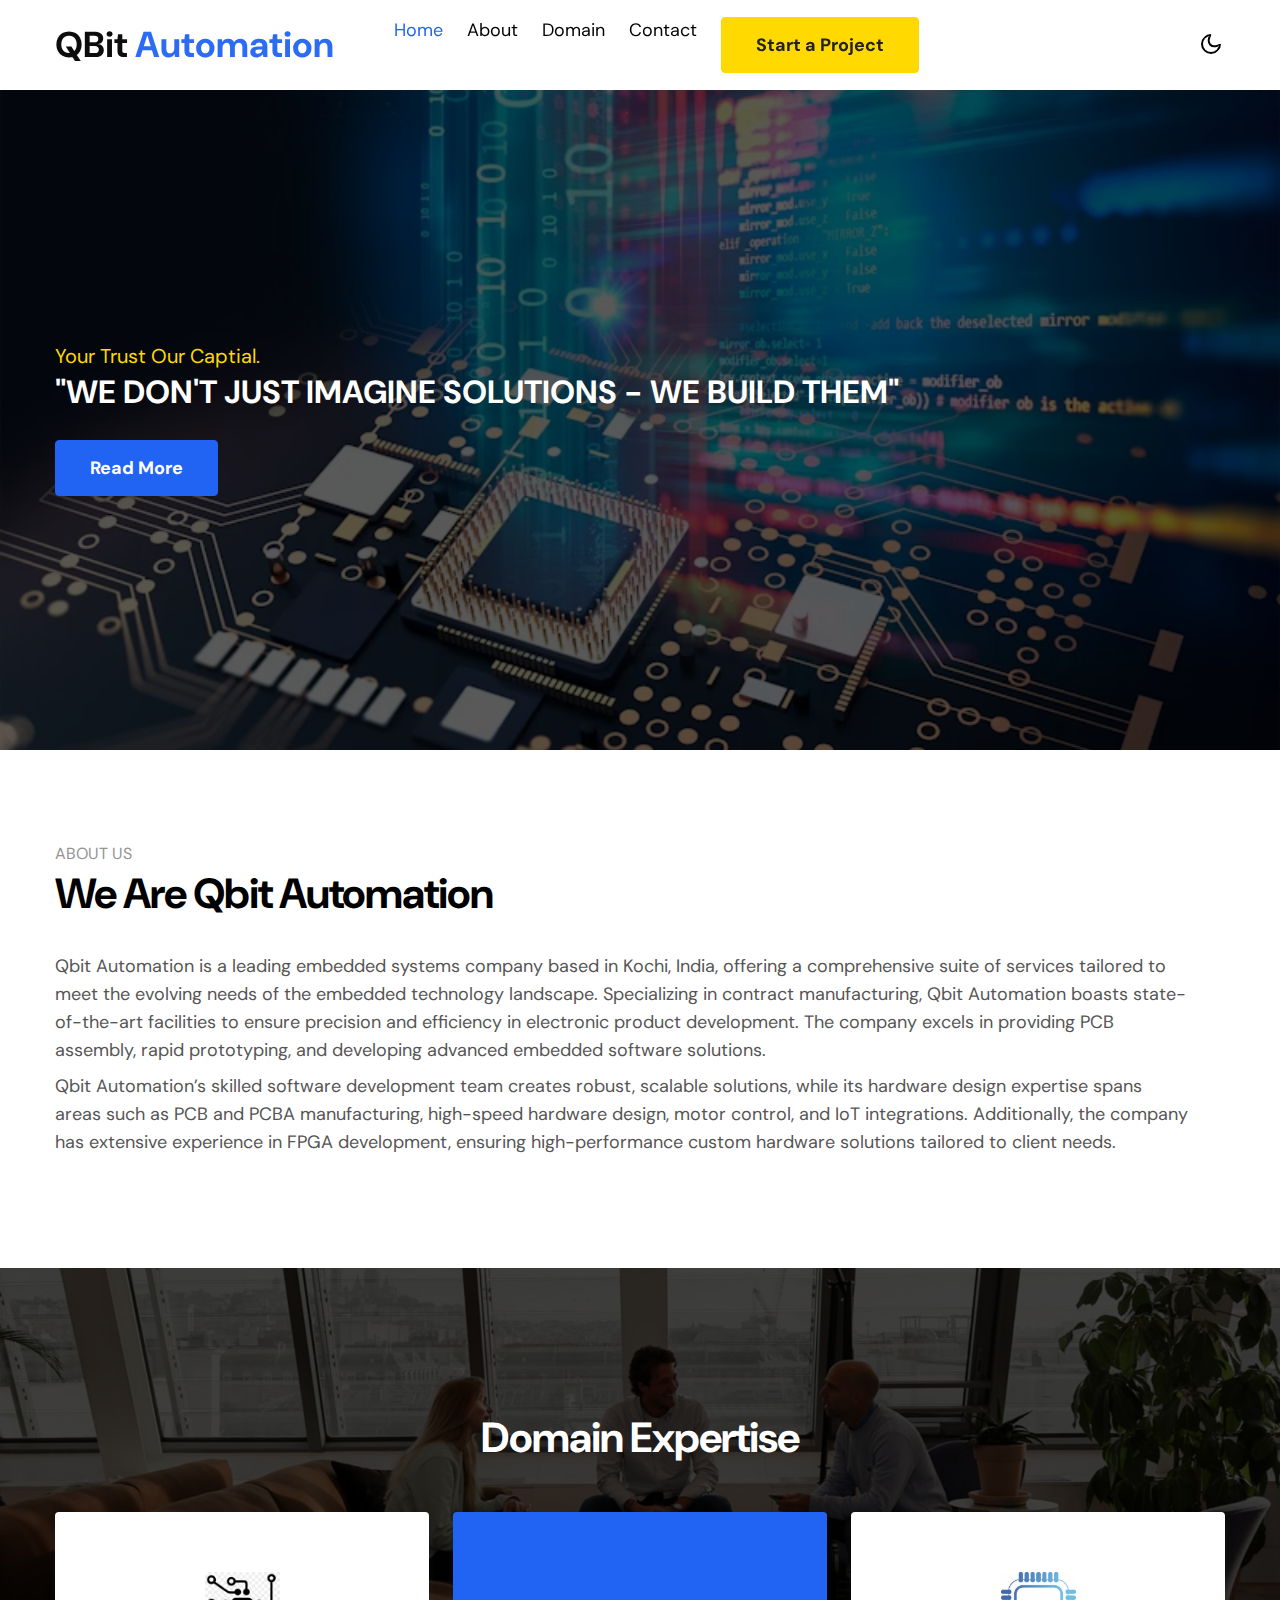
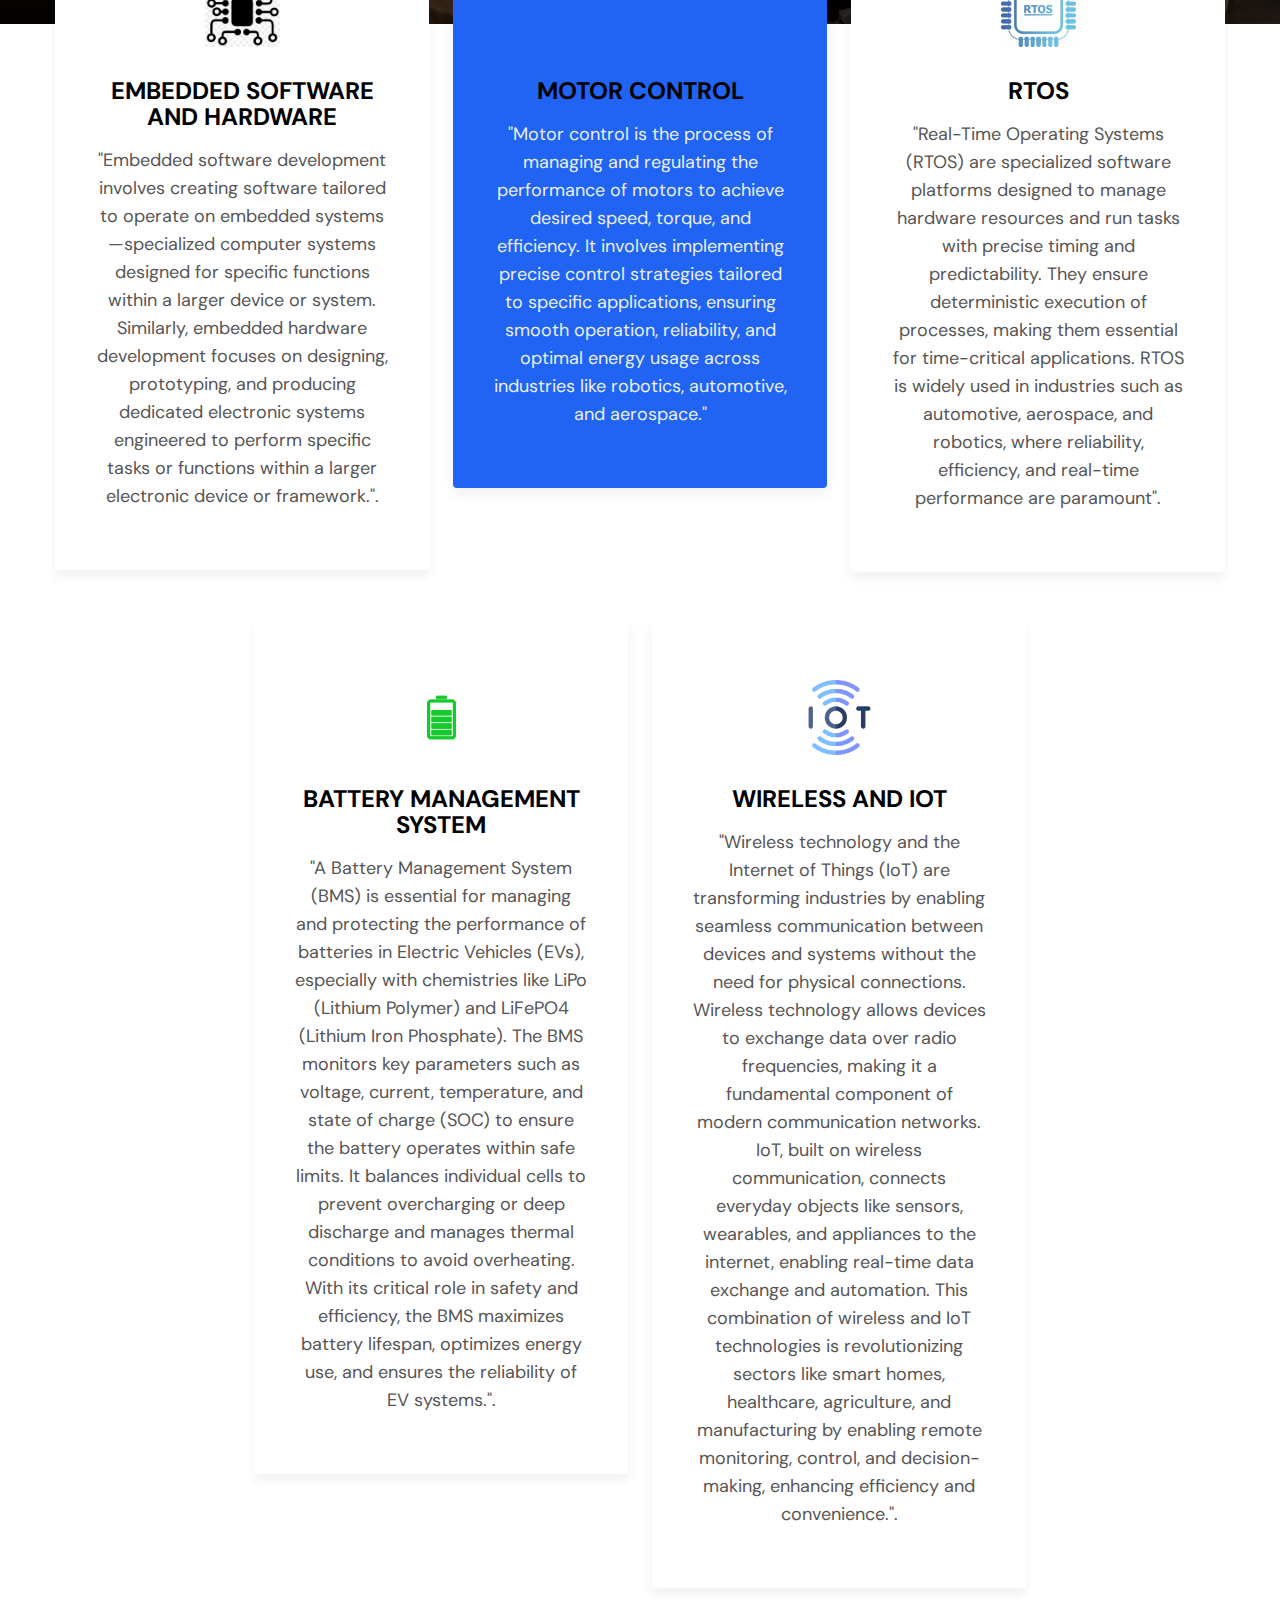
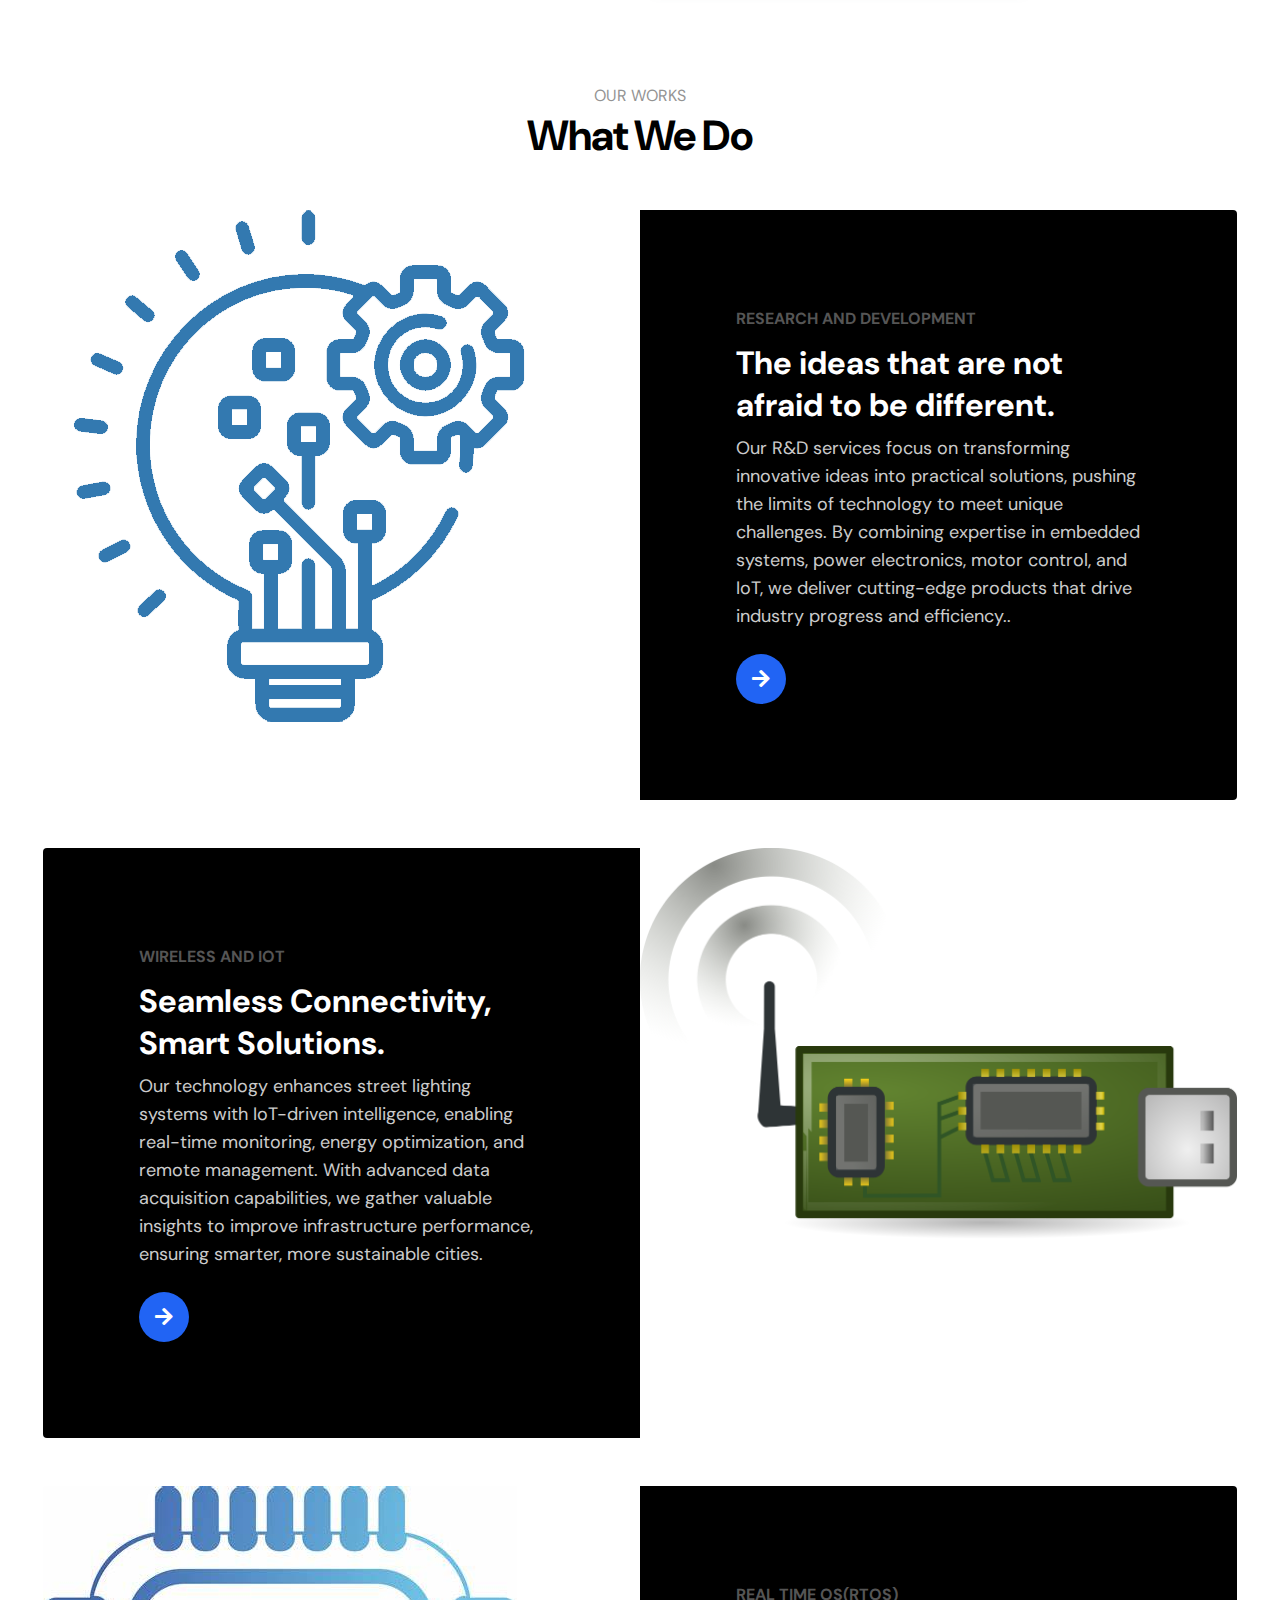
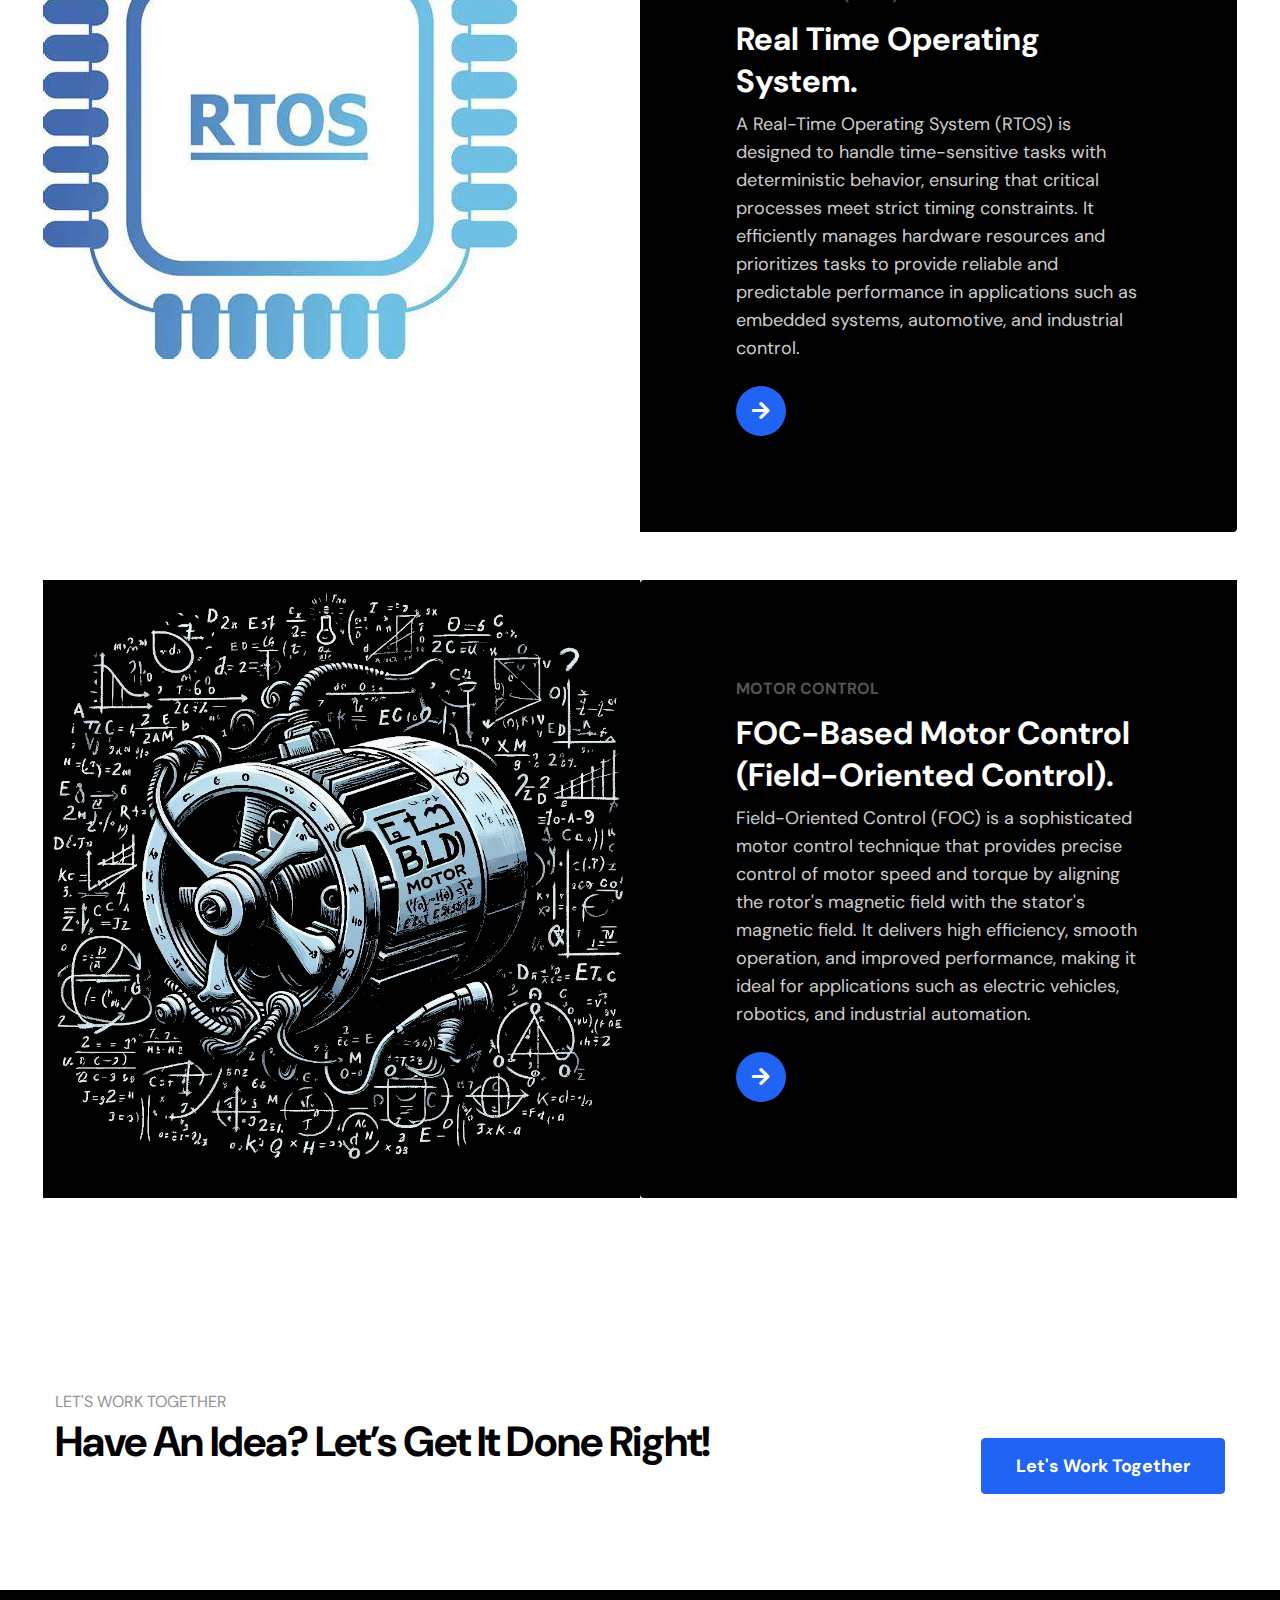
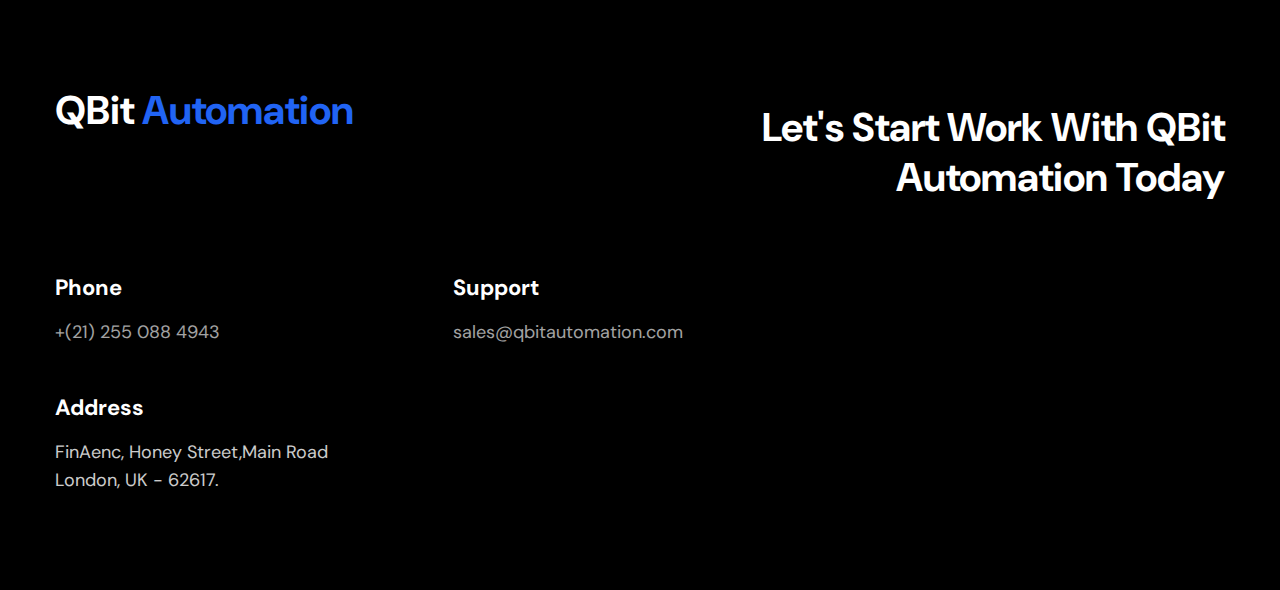
==== commit ec92ee40: "change" ====
--- a/index.html
+++ b/index.html
@@ -281,9 +281,9 @@
                 </div>
                 <!--//row-3-->
                 <!--//row 4-->
-                <div class="row partrow-2 w3l-passion-mid-grids mt-lg-5 mt-4">
+                <div class="row  partrow-2 w3l-passion-mid-grids mt-lg-5 mt-4">
                     <div class="col-lg-6 w3grids-right-img p-0" style="background-color: black;">
-                        <img src="../images/motor.webp" alt="" class="img-fluid">
+                        <img src="assets/images/motor.webp" alt="" class="img-fluid">
                     </div>
                     <div class="col-lg-6 passion-grid-item-info p-0">
                         <div class="w3grids-right-info">
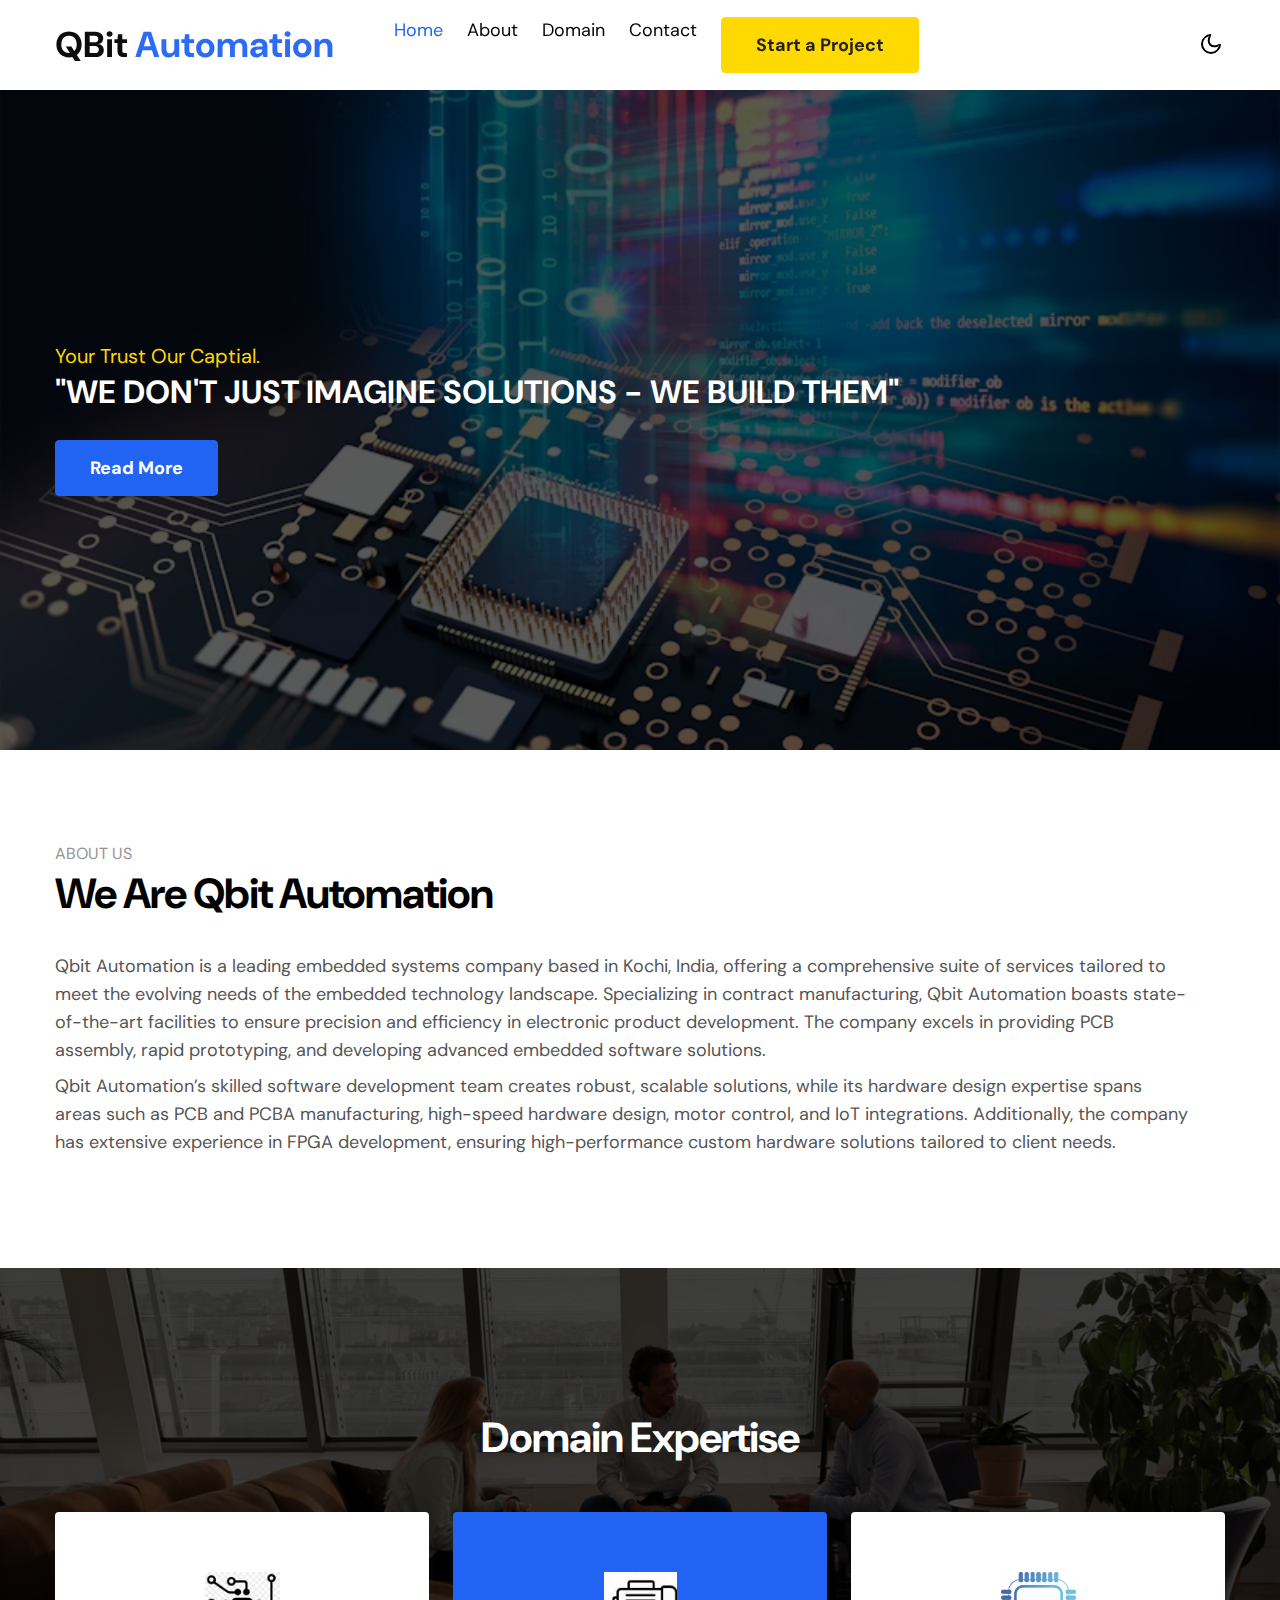
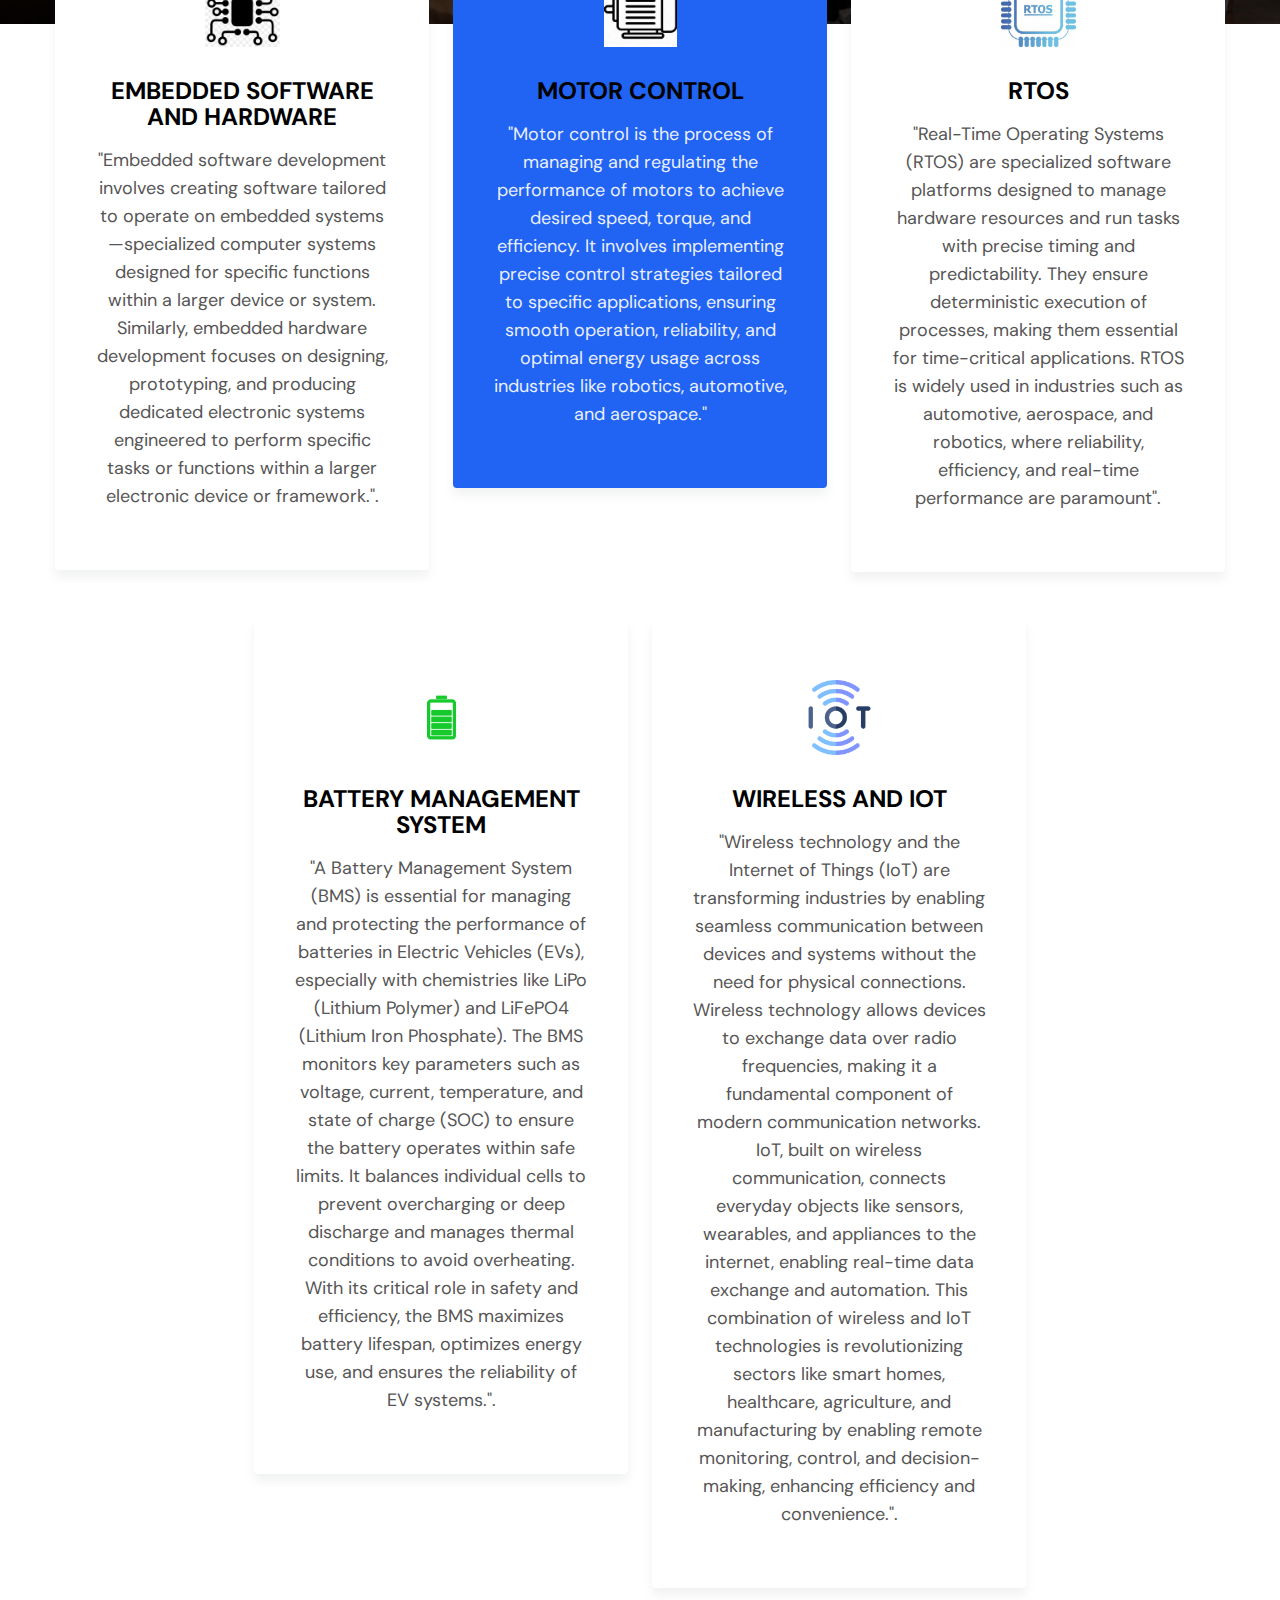
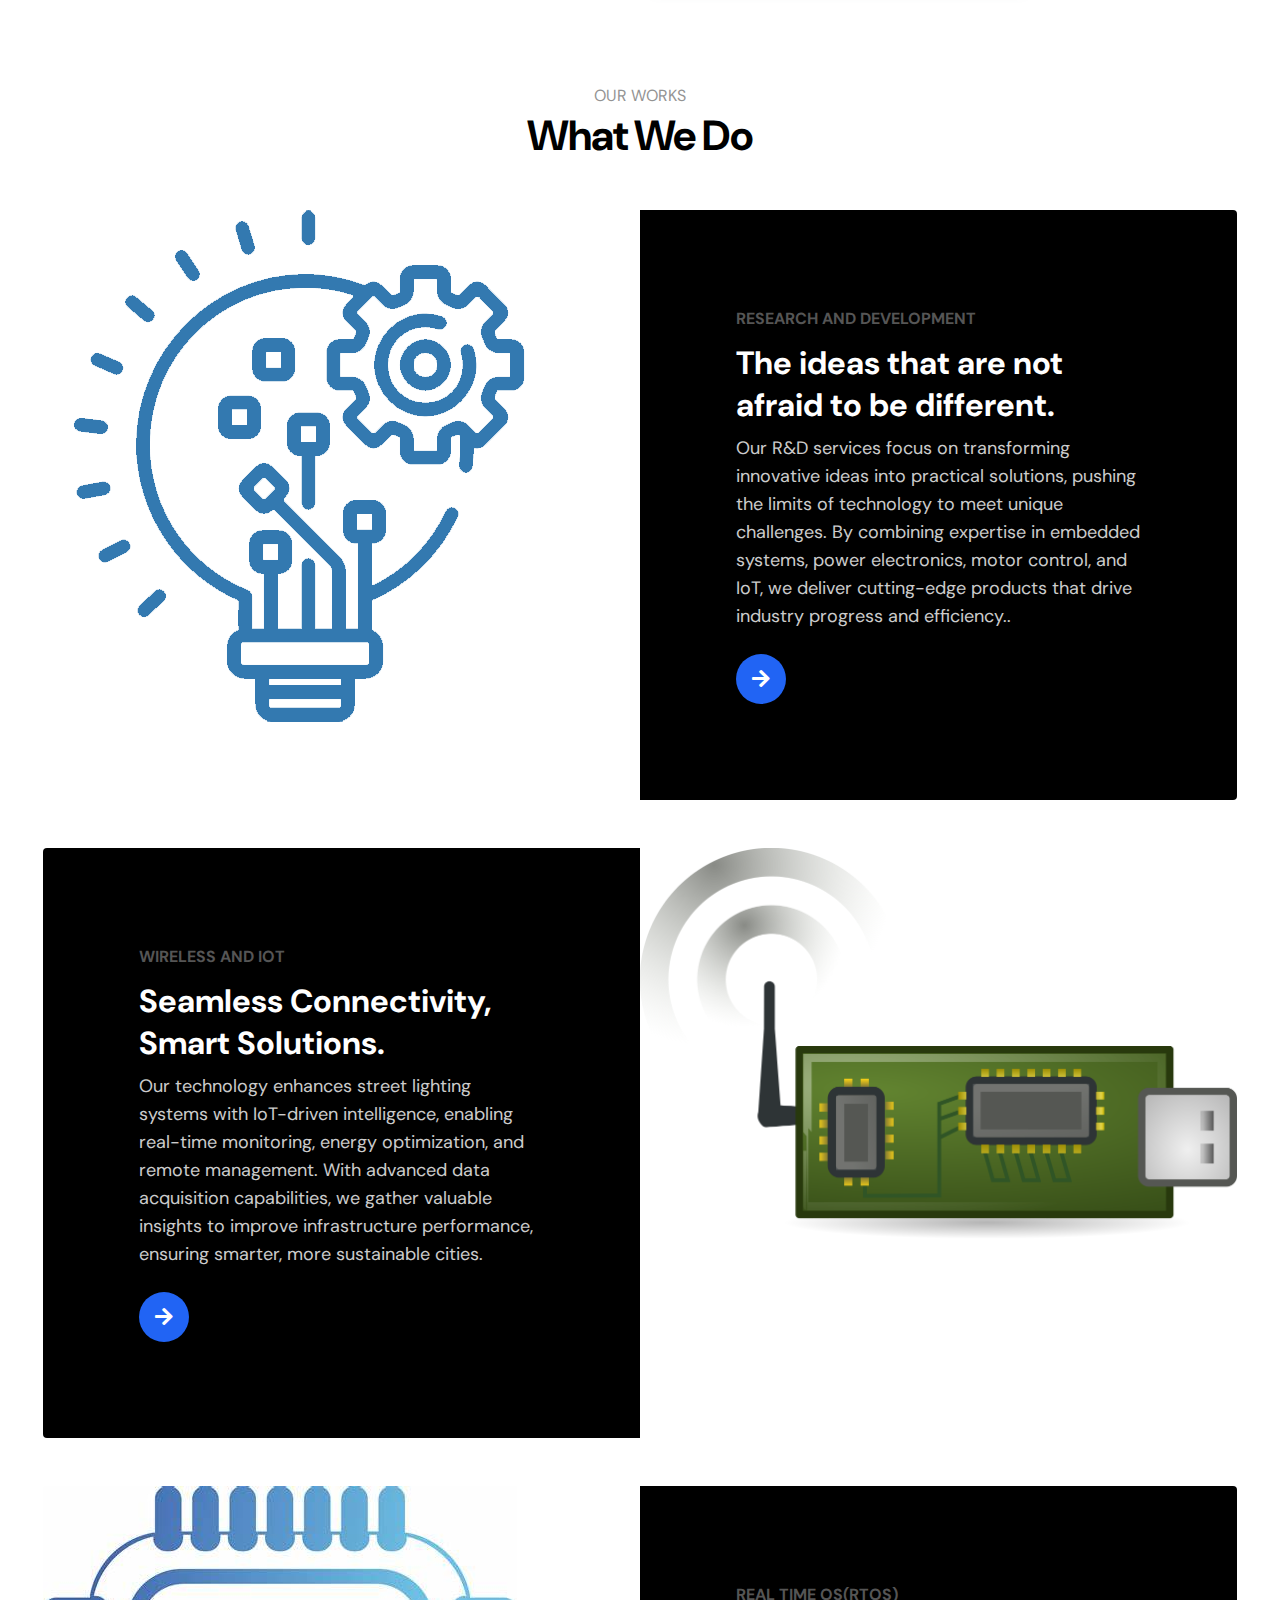
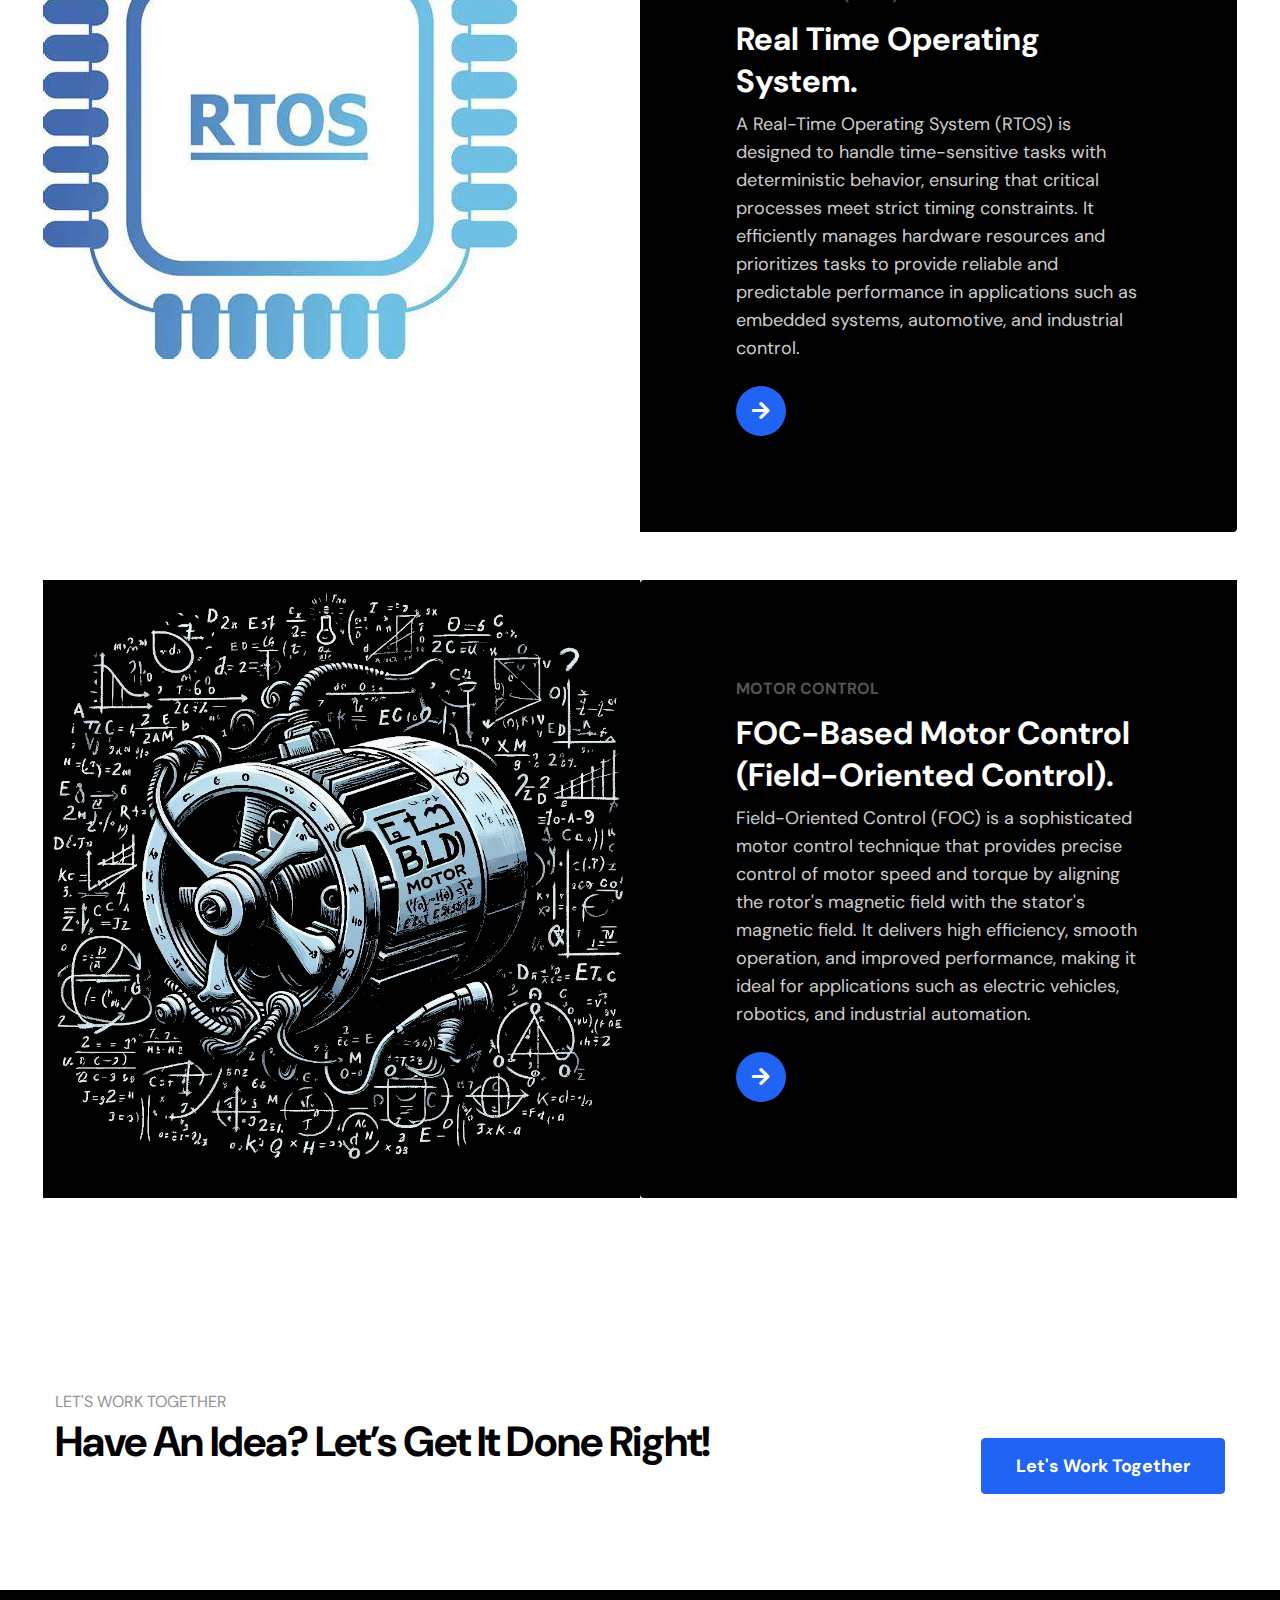
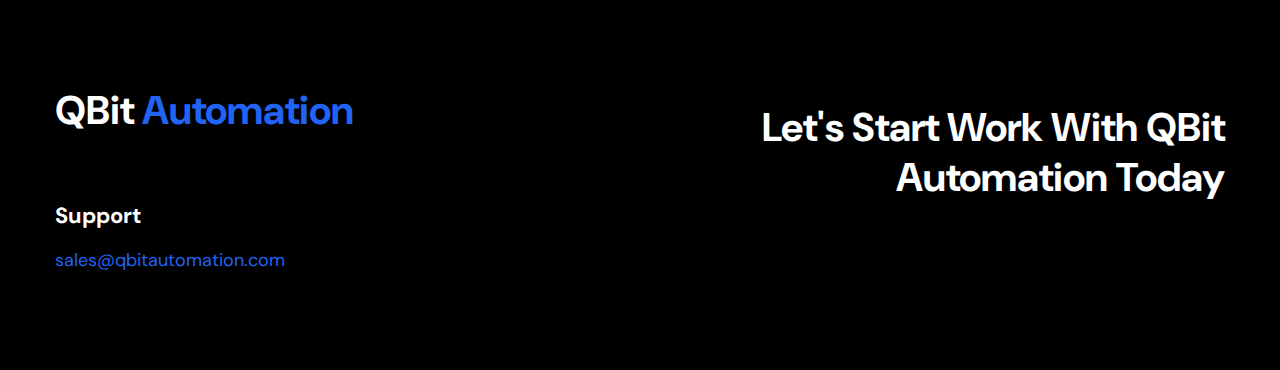
==== commit 78c37909: "change" ====
--- a/index.html
+++ b/index.html
@@ -341,7 +341,7 @@
                         <h4 class="mt-3">Let's Start Work With QBit Automation Today</h4>
                     </div>
                 </div>
-                <div class="row footer-p mt-5 pt-lg-4">
+<!--                <div class="row footer-p mt-5 pt-lg-4">
                     <div class="col-lg-4 col-md-6 pe-lg-5">
                         <div class="column">
                             <h3>Phone</h3>
@@ -354,7 +354,7 @@
                                 London, UK - 62617.</p>
                         </div>
 
-                    </div>
+                    </div> -->
                     <div class="col-lg-4 col-md-6">
 
                         <div class="column">
--- a/assets/css/style-starter.css
+++ b/assets/css/style-starter.css
@@ -12600,7 +12600,7 @@
     display: inline-block; /* Ensures it takes up space */
     width: 75px; /* Adjust to match your image size */
     height: 75px; /* Adjust to match your image size */
-    background-image: url('.../images/motor.jfif'); /* Correct path */
+    background-image: url('../images/motor.jfif'); /* Correct path */
     background-size: contain; /* Ensures the entire image fits */
     background-repeat: no-repeat; /* Prevents tiling */
     background-position: center;
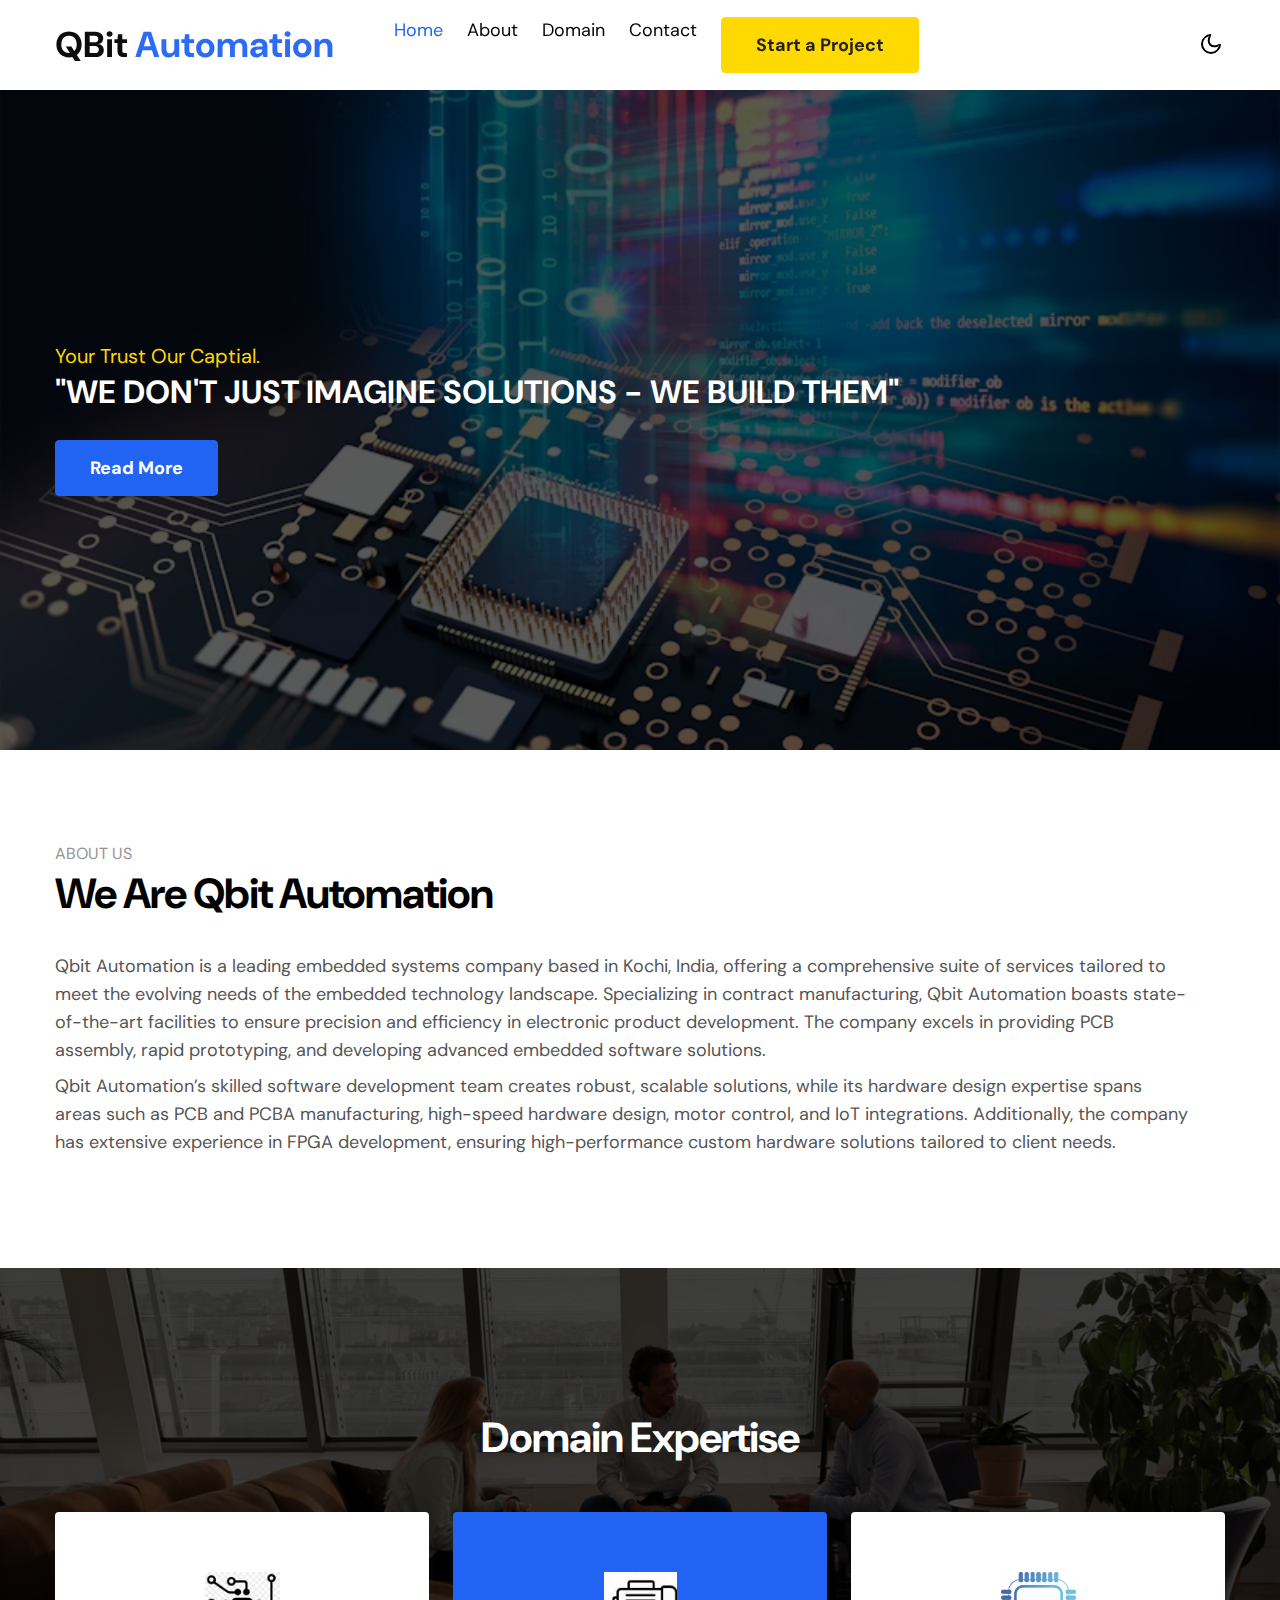
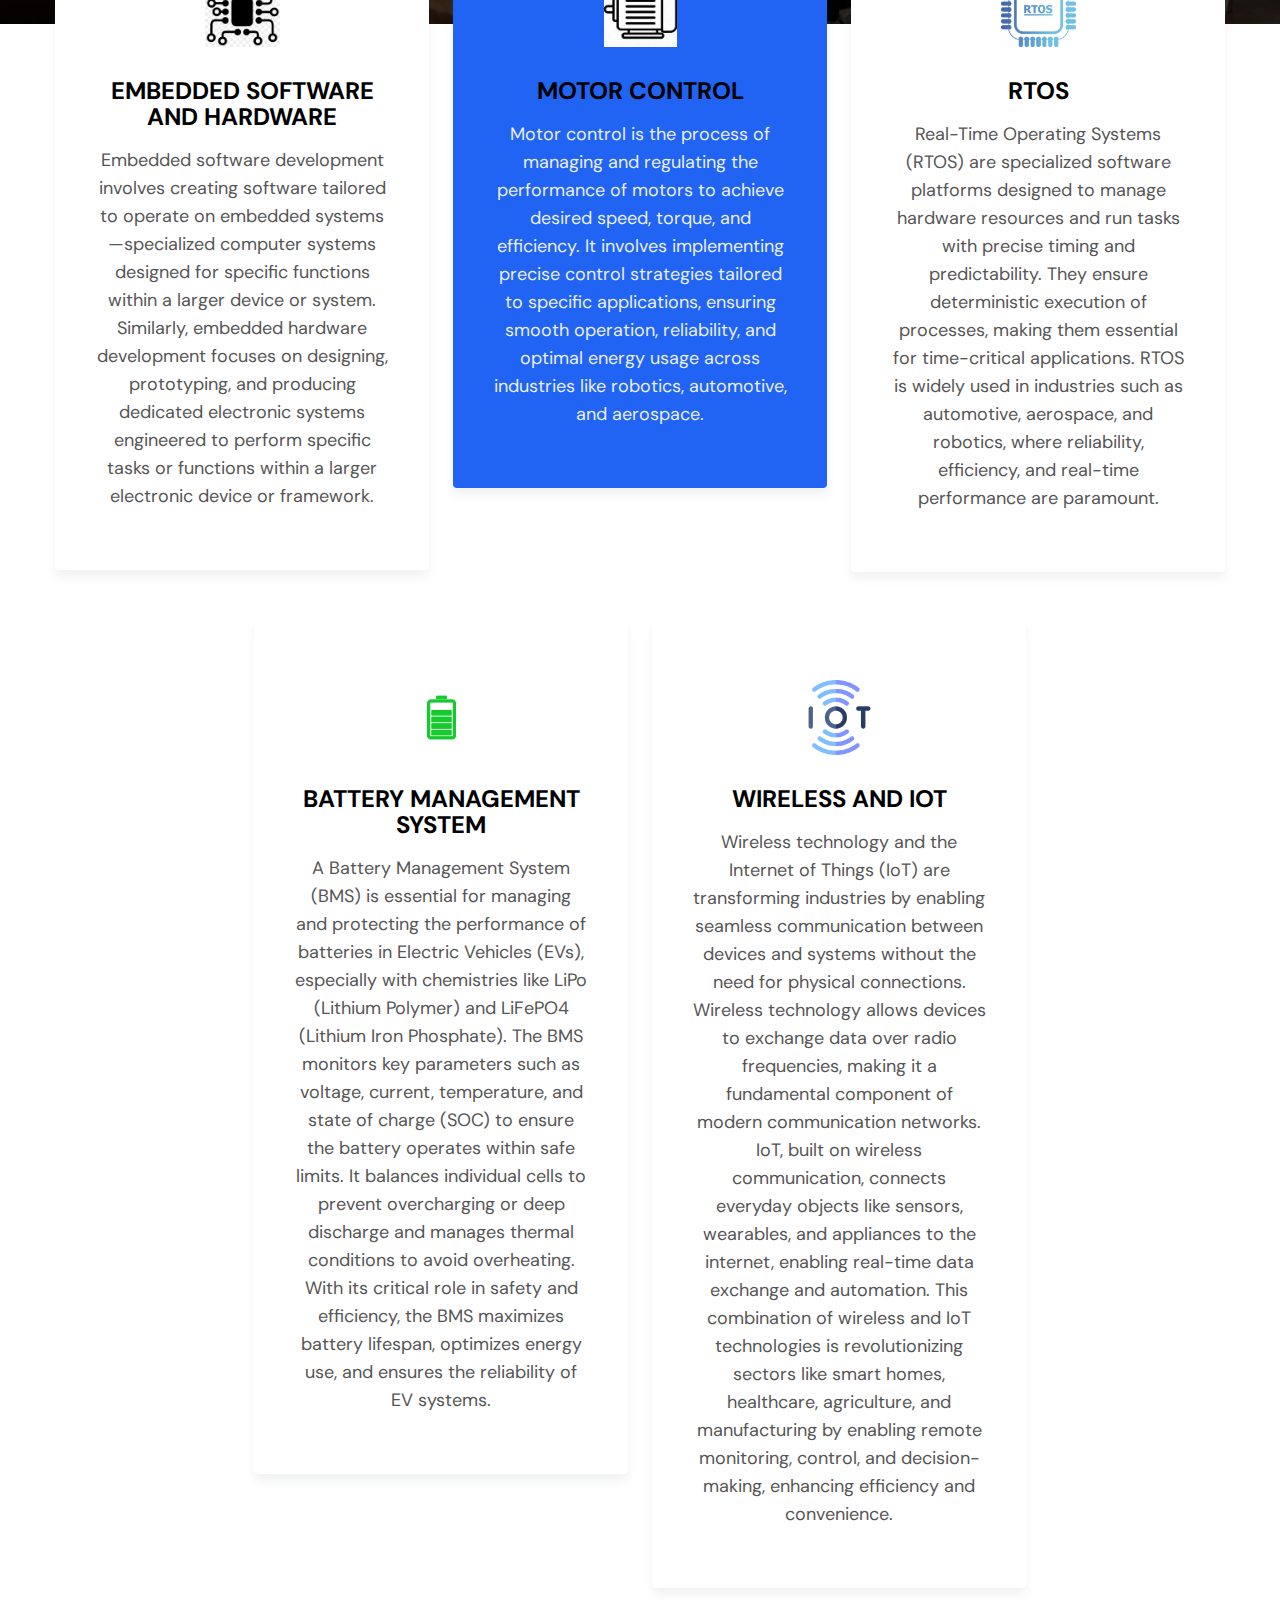
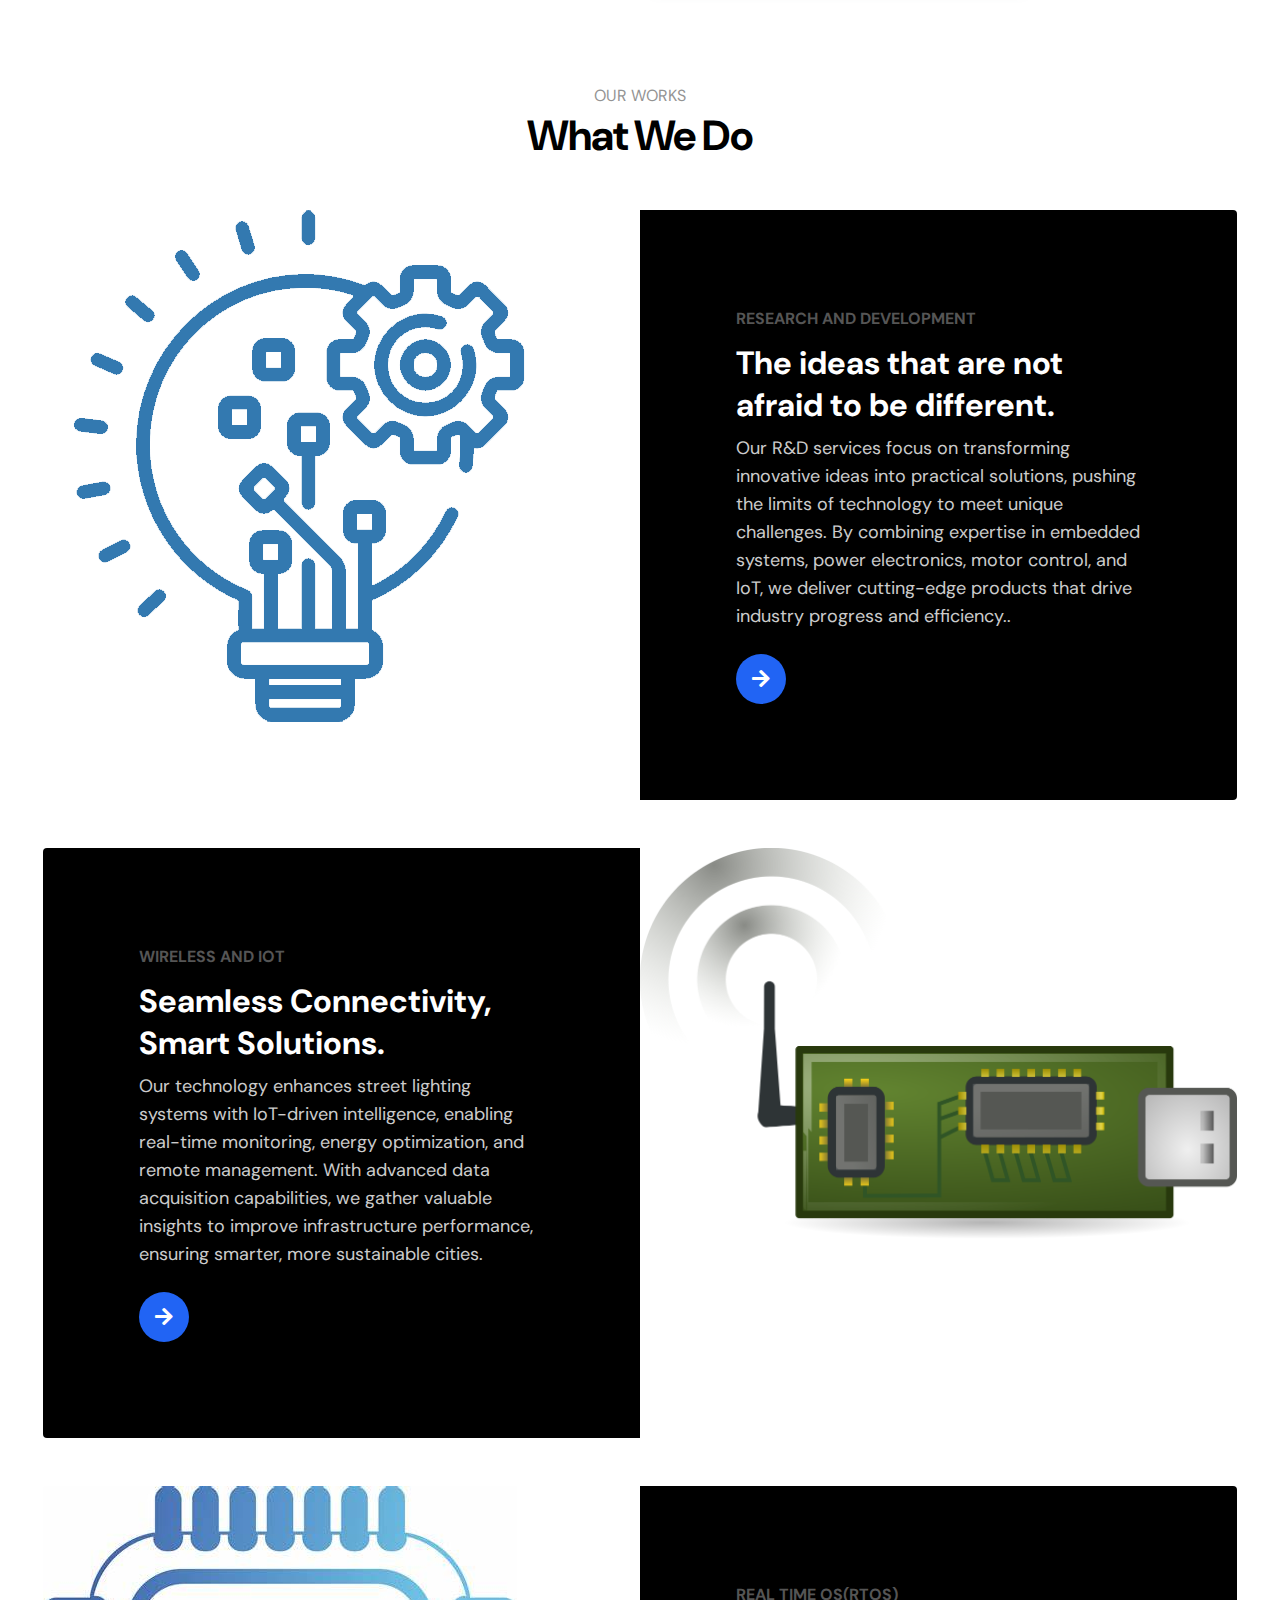
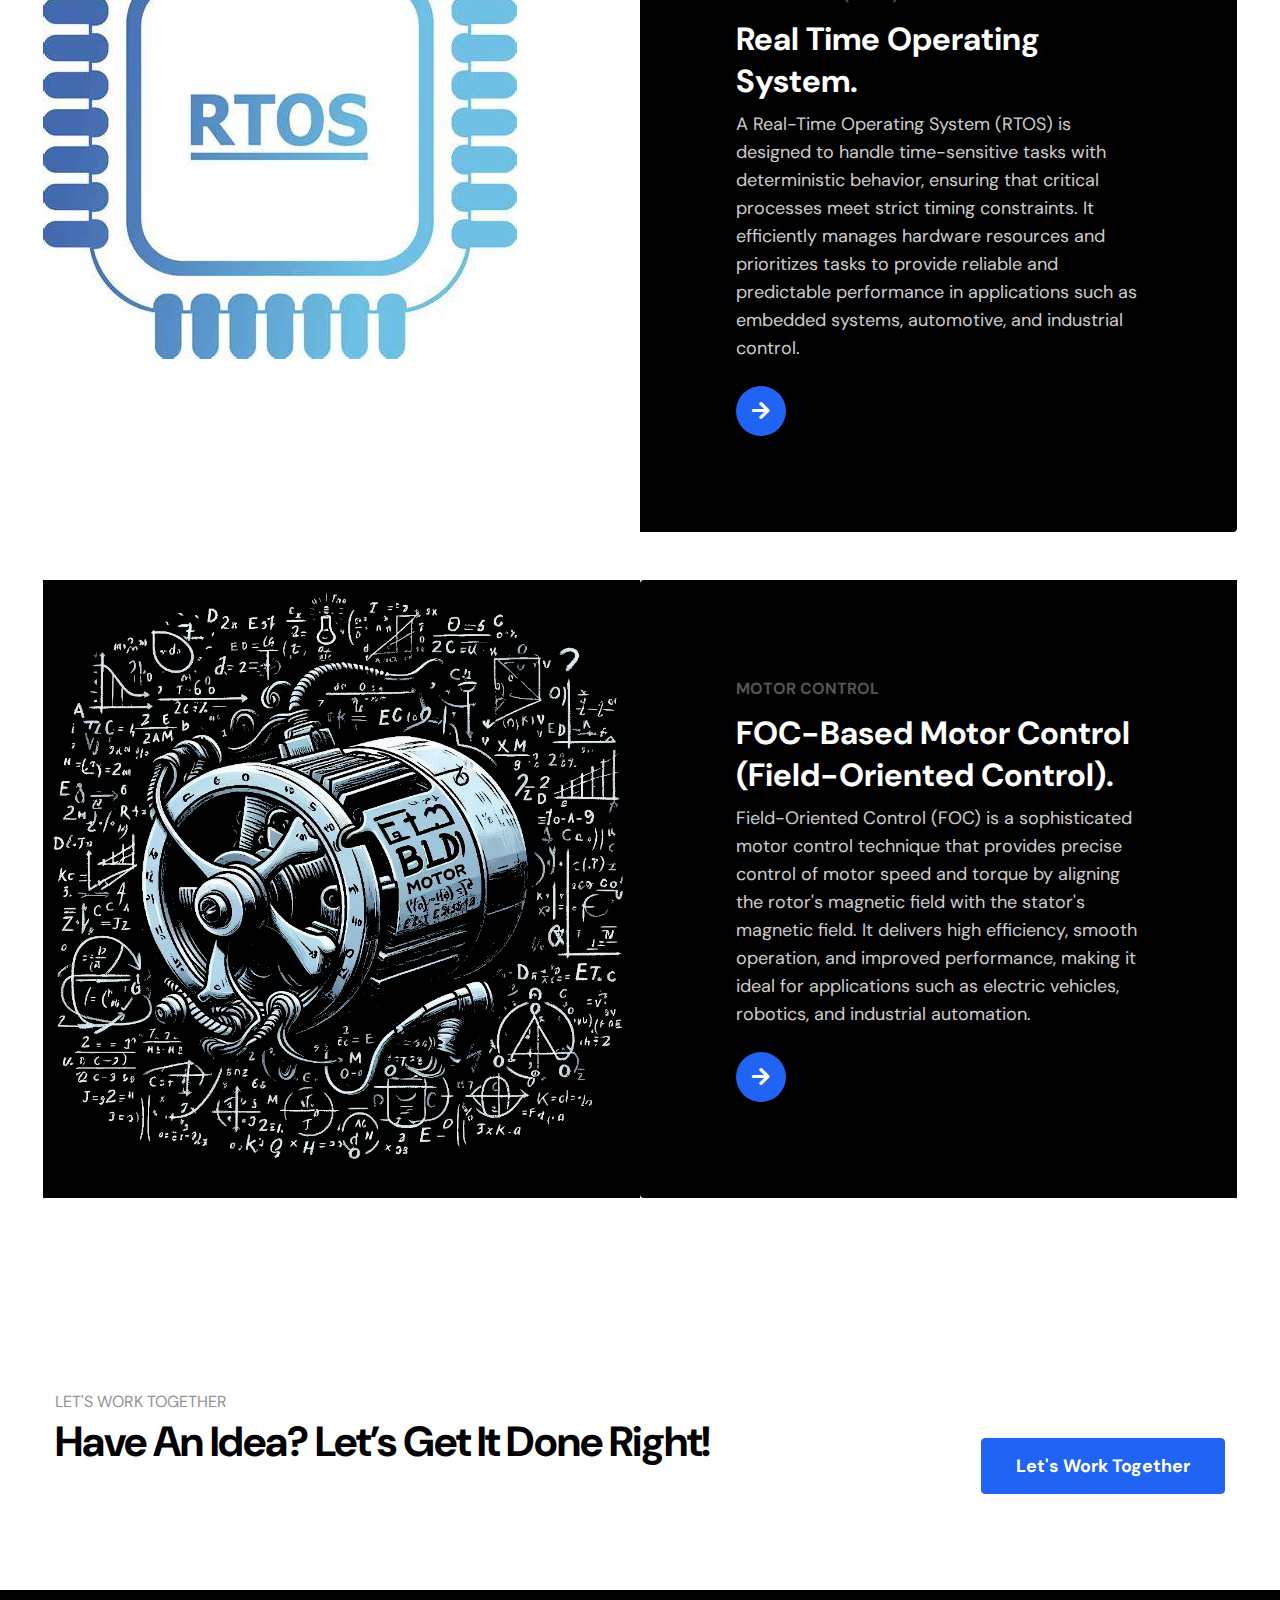
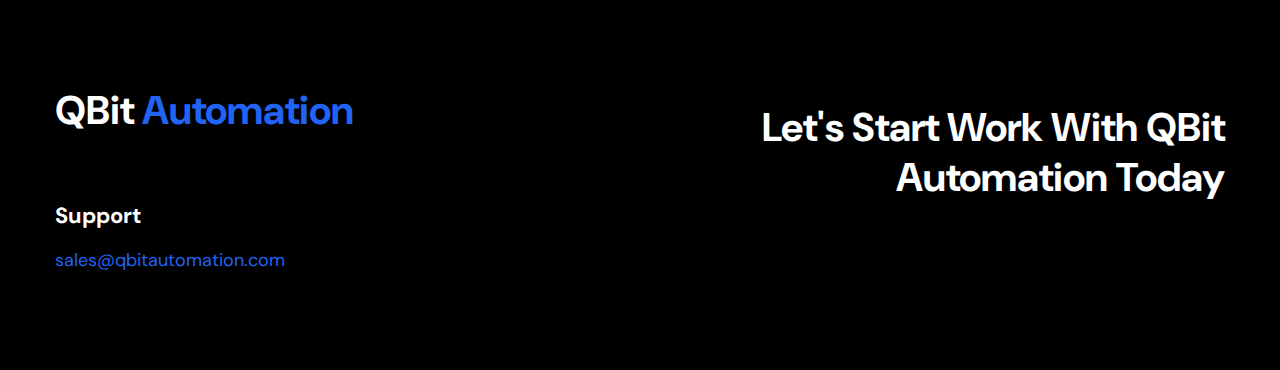
==== commit 9823b558: "change" ====
--- a/index.html
+++ b/index.html
@@ -142,11 +142,11 @@
                             
                             <h4><a href="services.html" class="title-head mb-3">EMBEDDED SOFTWARE AND HARDWARE</a></h4>
                             <p class="text-para">
-                                "Embedded software development involves creating software tailored to operate on 
+                                 Embedded software development involves creating software tailored to operate on 
                                  embedded systems—specialized computer systems designed for specific functions within a 
                                  larger device or system. Similarly, embedded hardware development focuses on designing,
                                  prototyping, and producing dedicated electronic systems engineered to perform specific
-                                 tasks or functions within a larger electronic device or framework.". </p>
+                                 tasks or functions within a larger electronic device or framework. </p>
                         </div>
                     </div>
                     <div class="col-lg-4 col-md-6 mt-lg-5 mt-4">
@@ -155,10 +155,10 @@
                                 <i class="fas fa-bullhorn"></i>
                             
                             <h4><a href="services.html" class="title-head mb-3">MOTOR CONTROL</a></h4>
-                            <p class="text-para">"Motor control is the process of managing and regulating the performance of motors 
+                            <p class="text-para">Motor control is the process of managing and regulating the performance of motors 
                                 to achieve desired speed, torque, and efficiency. It involves implementing precise control strategies
                                  tailored to specific applications, ensuring smooth operation, reliability, and optimal energy usage 
-                                 across industries like robotics, automotive, and aerospace." </p>
+                                 across industries like robotics, automotive, and aerospace. </p>
                                
                         </div>
                     </div>
@@ -169,11 +169,11 @@
                             
                             <h4><a href="services.html" class="title-head mb-3">
                                     RTOS</a></h4>
-                            <p class="text-para">"Real-Time Operating Systems (RTOS) are specialized software platforms 
+                            <p class="text-para">Real-Time Operating Systems (RTOS) are specialized software platforms 
                                 designed to manage hardware resources and run tasks with precise timing and predictability. 
                                 They ensure deterministic execution of processes, making them essential for time-critical applications. 
                                 RTOS is widely used in industries such as automotive, aerospace, and robotics, where reliability, 
-                                efficiency, and real-time performance are paramount". </p>
+                                efficiency, and real-time performance are paramount. </p>
                         </div>
                     </div>
                     <div class="col-lg-4 col-md-6 mt-lg-5 mt-4">
@@ -183,13 +183,13 @@
                            
                             <h4><a href="services.html" class="title-head mb-3">
                                     BATTERY MANAGEMENT SYSTEM</a></h4>
-                            <p class="text-para">"A Battery Management System (BMS) is essential for managing and protecting 
+                            <p class="text-para">A Battery Management System (BMS) is essential for managing and protecting 
                                 the performance of batteries in Electric Vehicles (EVs), especially with chemistries like LiPo 
                                 (Lithium Polymer) and LiFePO4 (Lithium Iron Phosphate). The BMS monitors key parameters such as voltage,
                                  current, temperature, and state of charge (SOC) to ensure the battery operates within safe limits.
                                   It balances individual cells to prevent overcharging or deep discharge and manages thermal conditions 
                                   to avoid overheating. With its critical role in safety and efficiency, the BMS maximizes battery lifespan, 
-                                optimizes energy use, and ensures the reliability of EV systems.". </p>
+                                optimizes energy use, and ensures the reliability of EV systems. </p>
                         </div>
                     </div>
                     <div class="col-lg-4 col-md-6 mt-lg-5 mt-4">
@@ -199,7 +199,7 @@
                            
                             <h4><a href="services.html" class="title-head mb-3">
                                     WIRELESS AND IOT</a></h4>
-                            <p class="text-para">"Wireless technology and the Internet of Things (IoT) are 
+                            <p class="text-para">Wireless technology and the Internet of Things (IoT) are 
                                 transforming industries by enabling seamless communication between devices and 
                                 systems without the need for physical connections. Wireless technology allows devices to exchange
                                  data over radio frequencies, making it a fundamental component of modern communication networks.
@@ -207,7 +207,7 @@
                                    and appliances to the internet, enabling real-time data exchange and automation. 
                                    This combination of wireless and IoT technologies is revolutionizing sectors like smart homes,
                                     healthcare, agriculture, and manufacturing by enabling remote monitoring,
-                                 control, and decision-making, enhancing efficiency and convenience.". </p>
+                                 control, and decision-making, enhancing efficiency and convenience. </p>
                         </div>
                     </div>
 
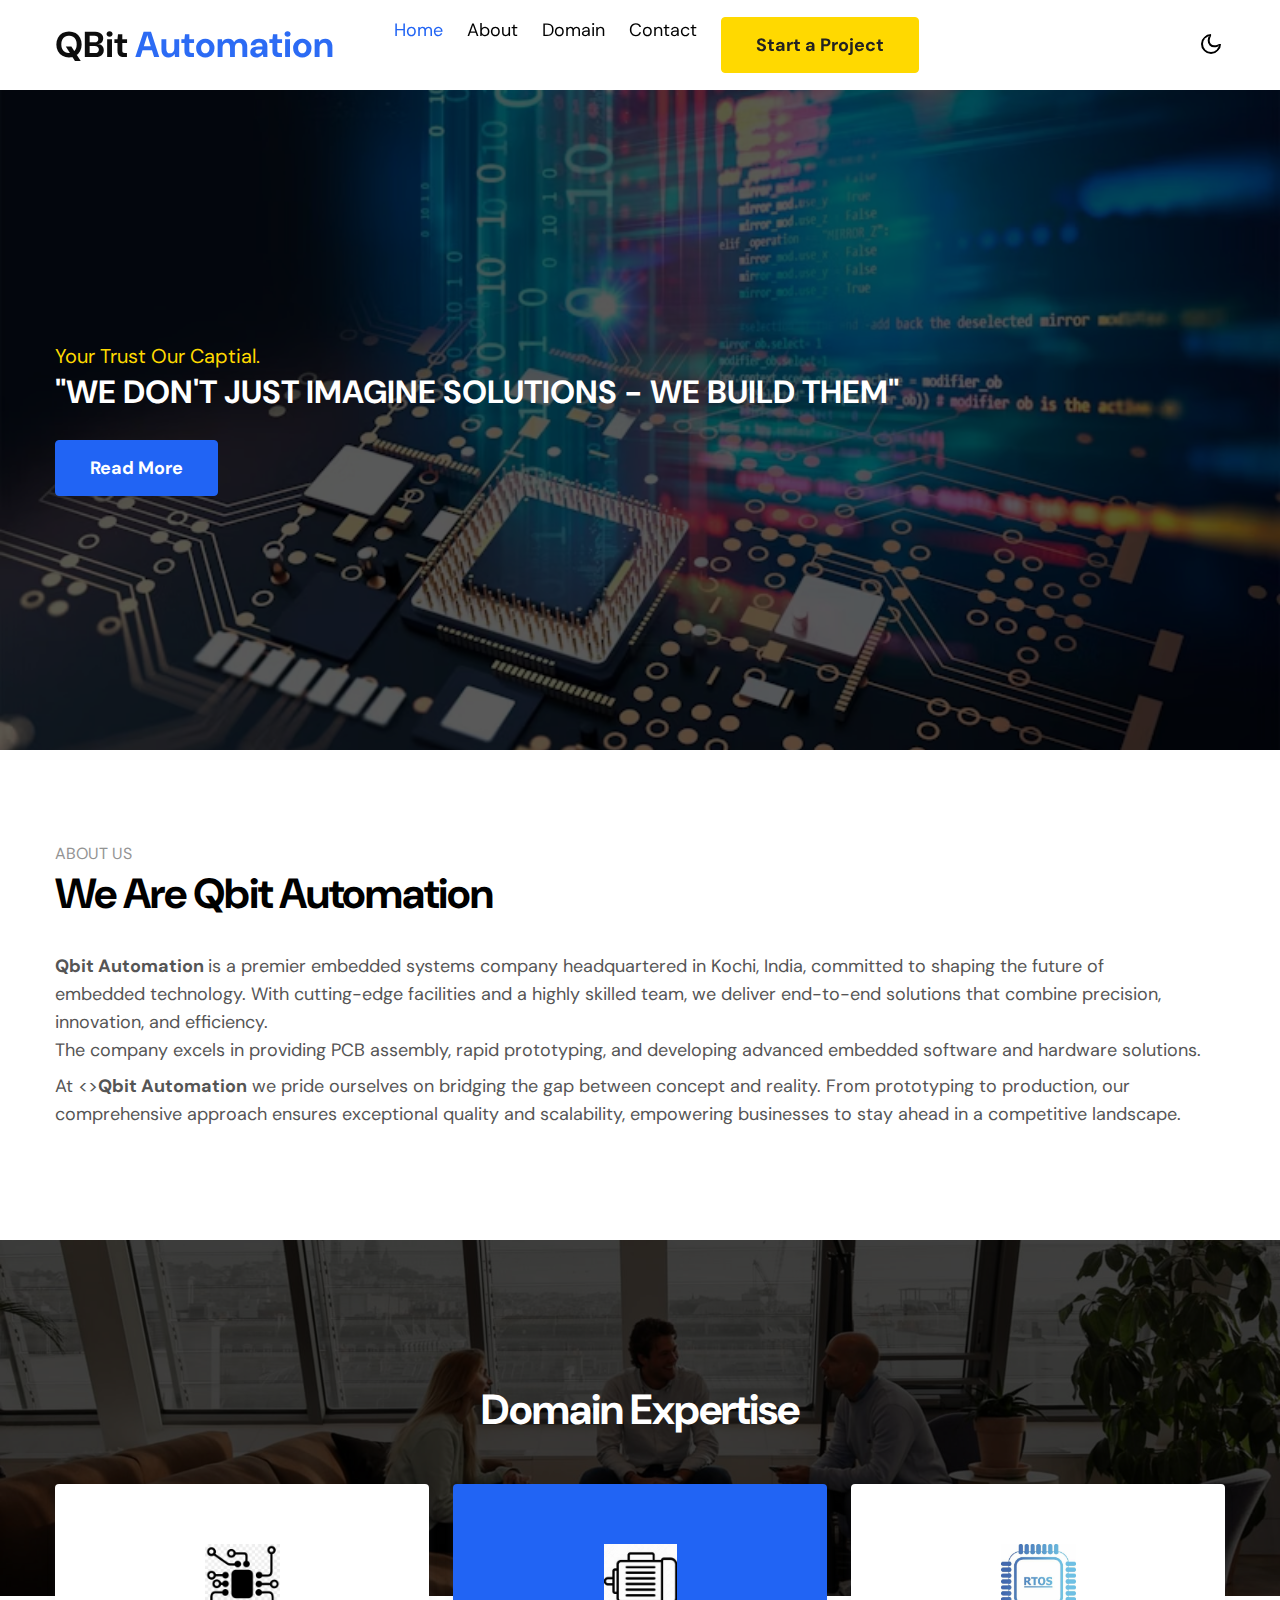
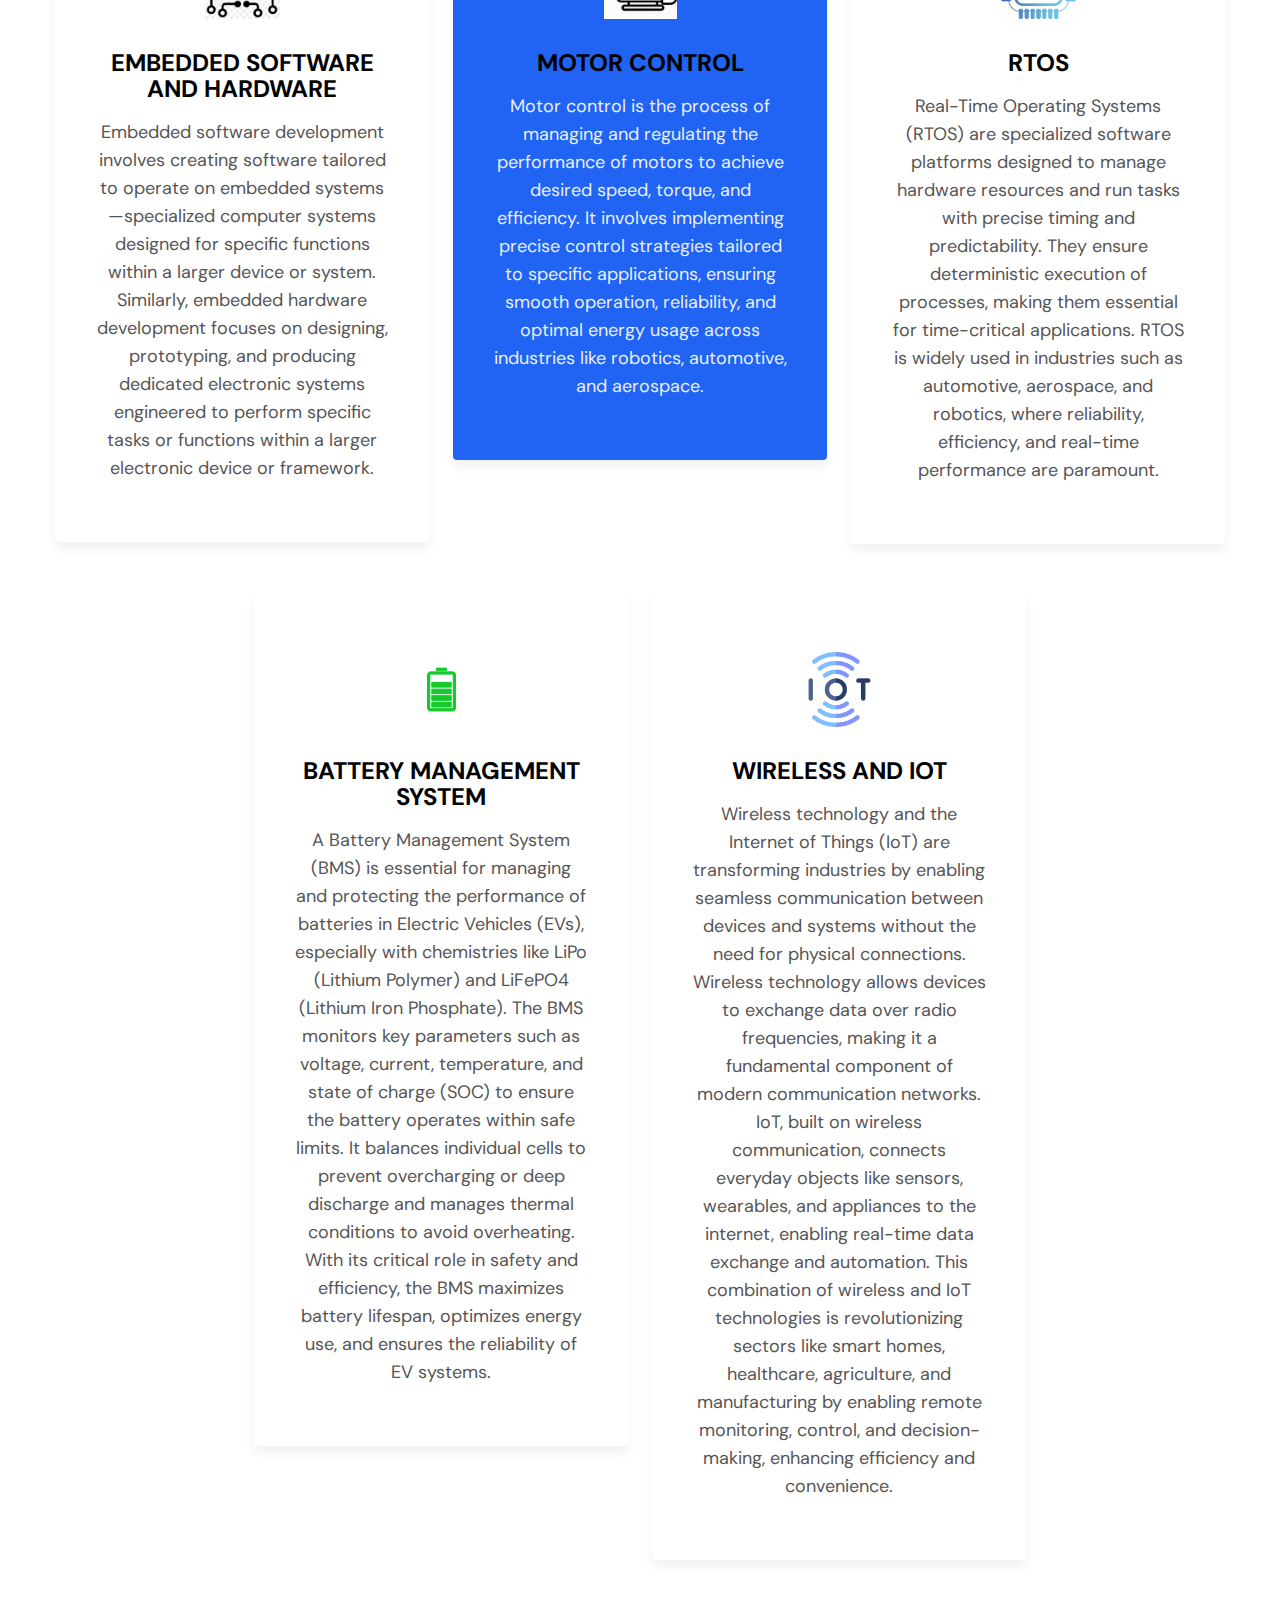
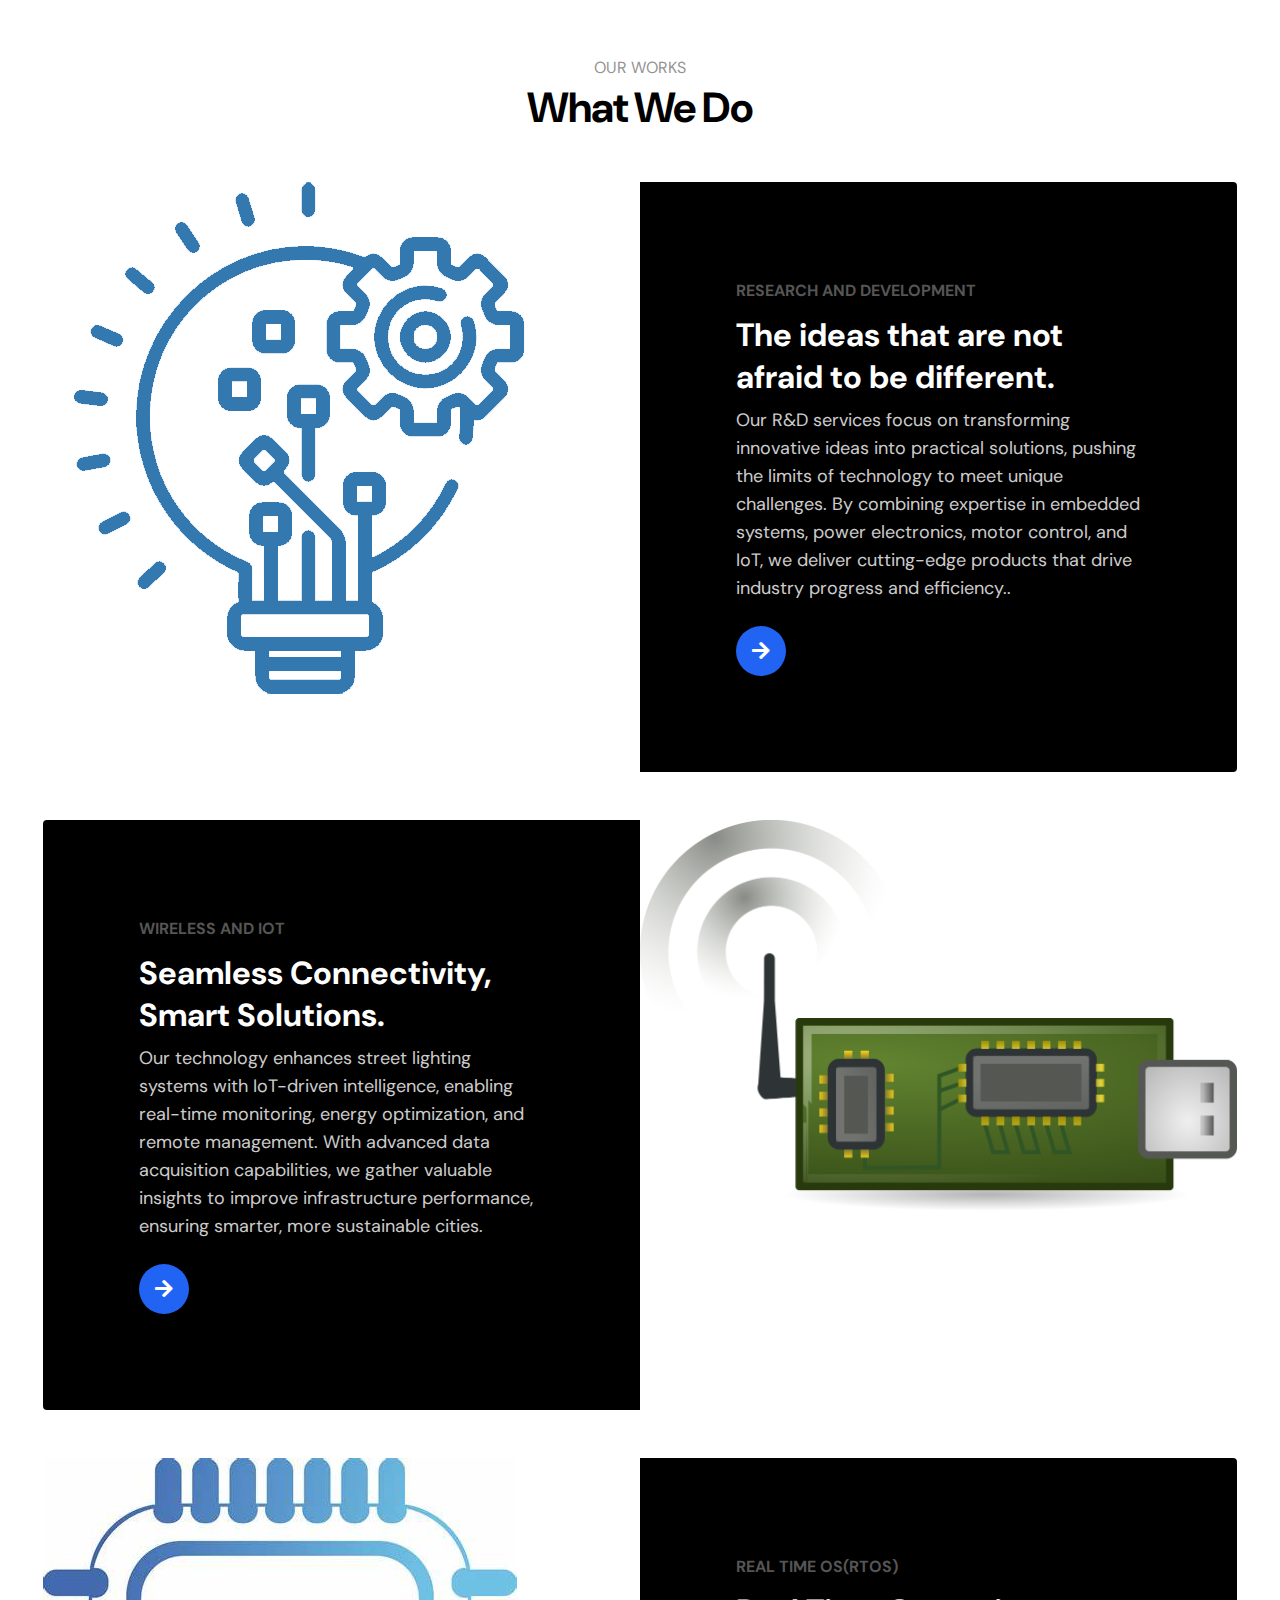
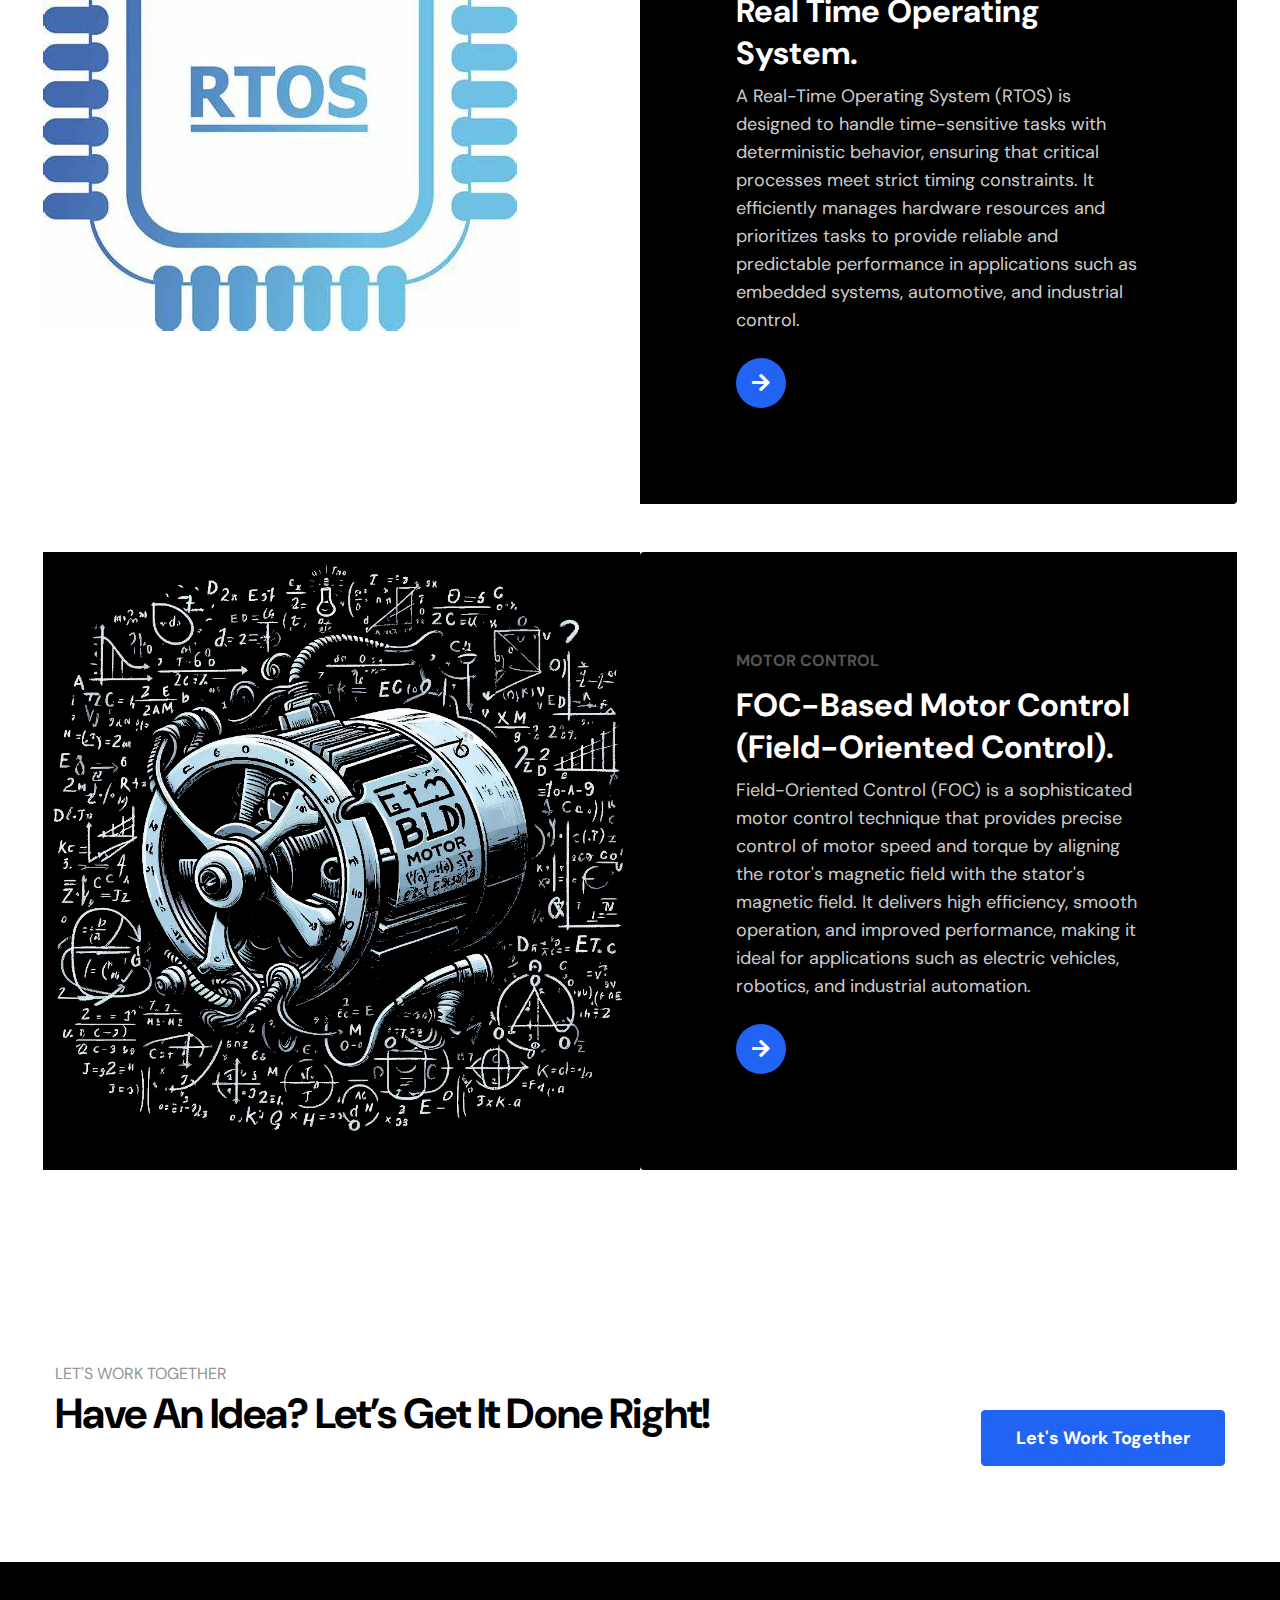
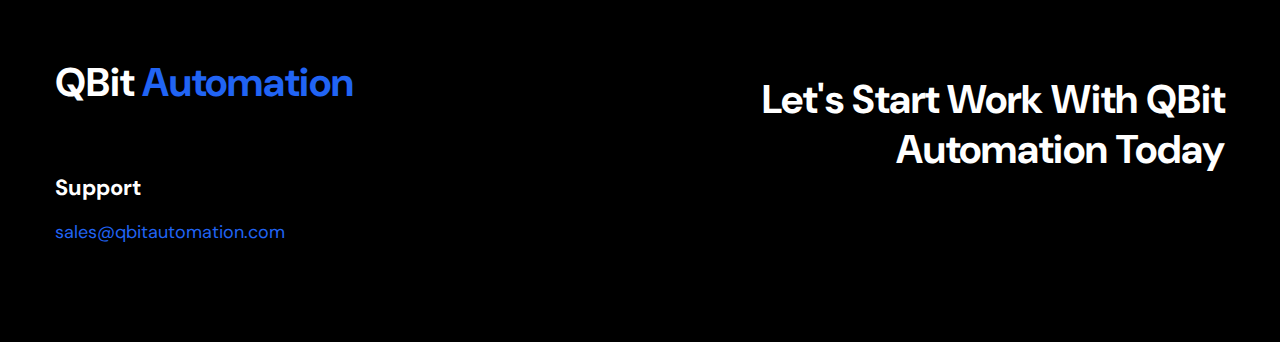
==== commit 0ab0922a: "change" ====
--- a/index.html
+++ b/index.html
@@ -99,8 +99,11 @@
                 <!--<div class="col-lg-5 passion-grid-item-info mb-lg-0 mb-5 pe-lg-3">-->
                     <h6 class="title-subhny">About Us</h6>
                     <h3 class="title-w3l mb-4">We Are Qbit Automation</h3>
-                    <p class="mt-2 pe-lg-5">Qbit Automation is a leading embedded systems company based in Kochi, India, offering a comprehensive suite of services tailored to meet the evolving needs of the embedded technology landscape. Specializing in contract manufacturing, Qbit Automation boasts state-of-the-art facilities to ensure precision and efficiency in electronic product development. The company excels in providing PCB assembly, rapid prototyping, and developing advanced embedded software solutions.</p>
-                    <p class="mt-2 pe-lg-5">Qbit Automation’s skilled software development team creates robust, scalable solutions, while its hardware design expertise spans areas such as PCB and PCBA manufacturing, high-speed hardware design, motor control, and IoT integrations. Additionally, the company has extensive experience in FPGA development, ensuring high-performance custom hardware solutions tailored to client needs.</p>
+                    <p class="mt-2 pe-lg-5"><strong>Qbit Automation </strong> is a premier embedded systems company headquartered in Kochi, India, committed to shaping the future of embedded technology. With cutting-edge facilities and a highly skilled team, we deliver end-to-end solutions that combine precision, innovation, and efficiency.</p>
+                    <p> The company excels in providing PCB assembly, rapid prototyping, and developing advanced embedded software and hardware solutions.</p>
+                    <p class="mt-2 pe-lg-5">At <><strong>Qbit Automation</strong> we pride ourselves on bridging the gap between concept and reality. From prototyping to production, our comprehensive approach ensures exceptional quality and scalability, empowering businesses to stay ahead in a competitive landscape.
+
+                    </p>
                     <p class="mt-3 pe-lg-5"></p>
 
                 </div>
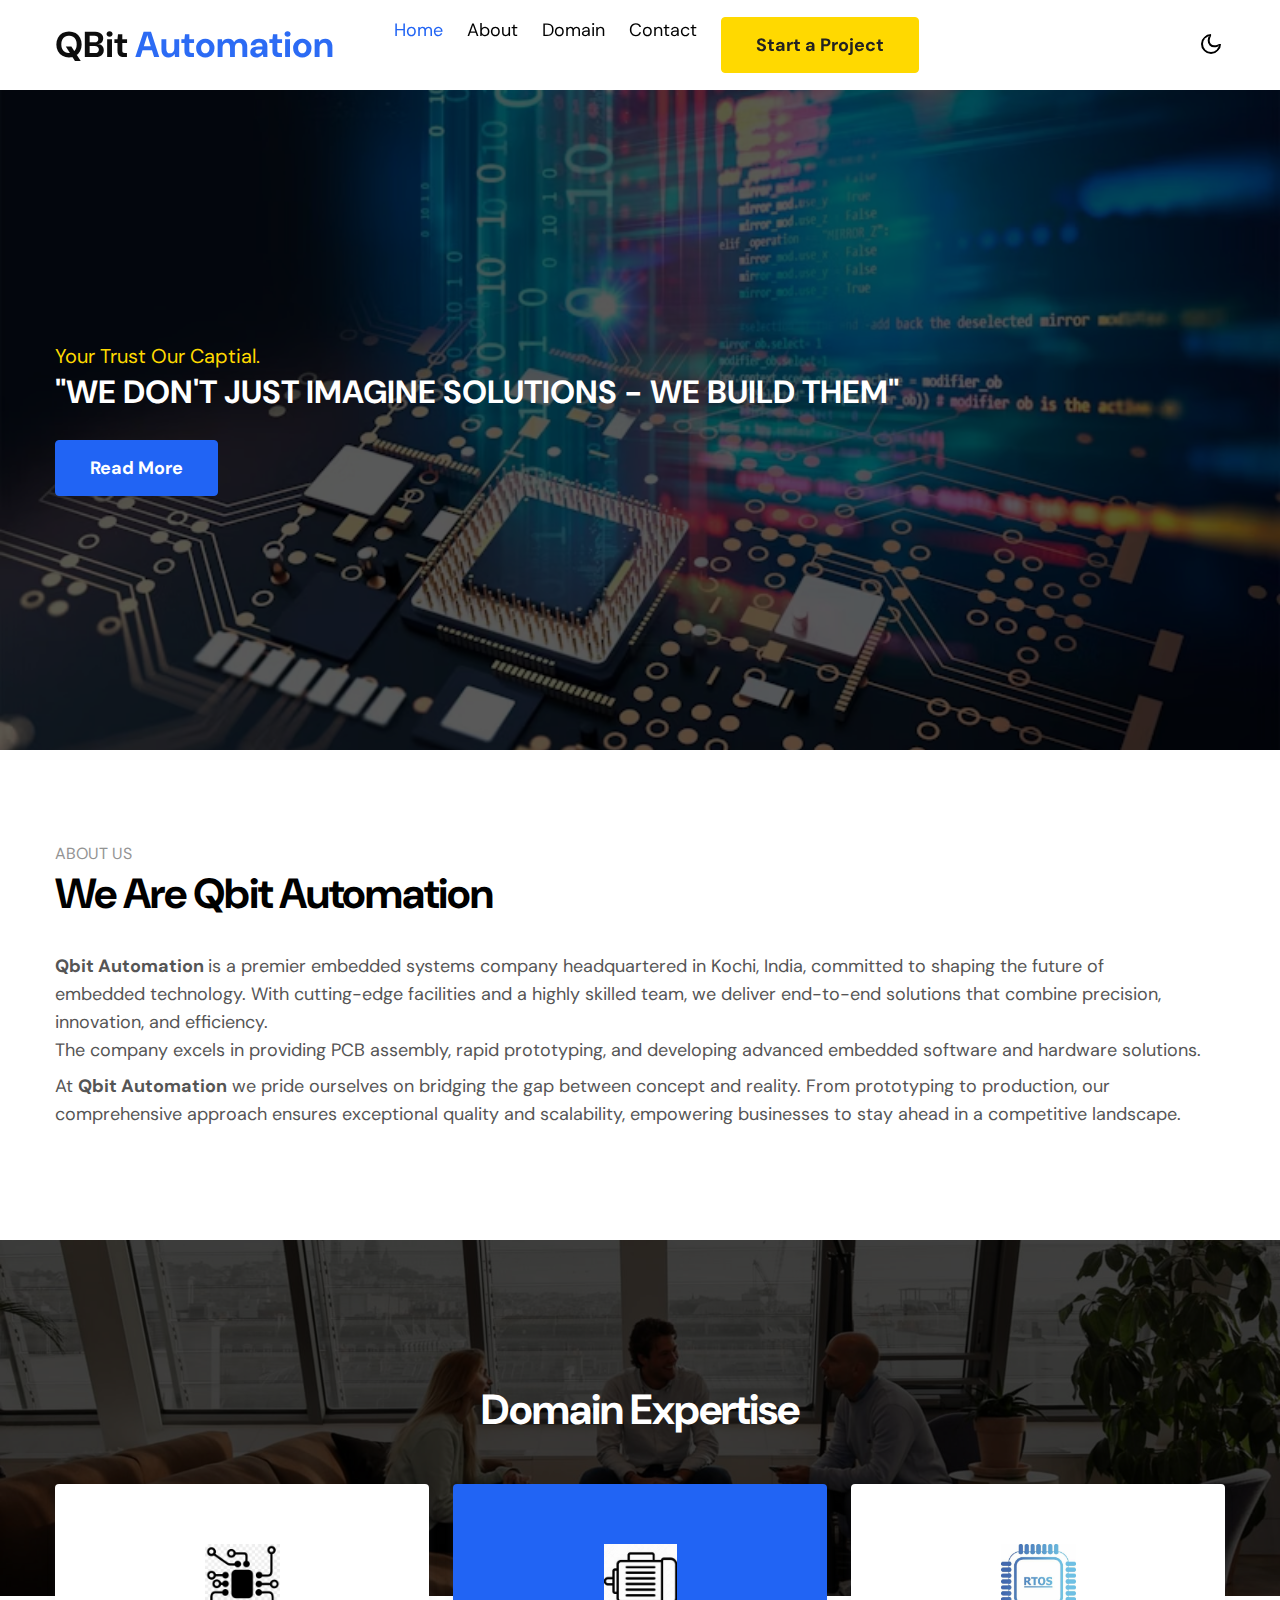
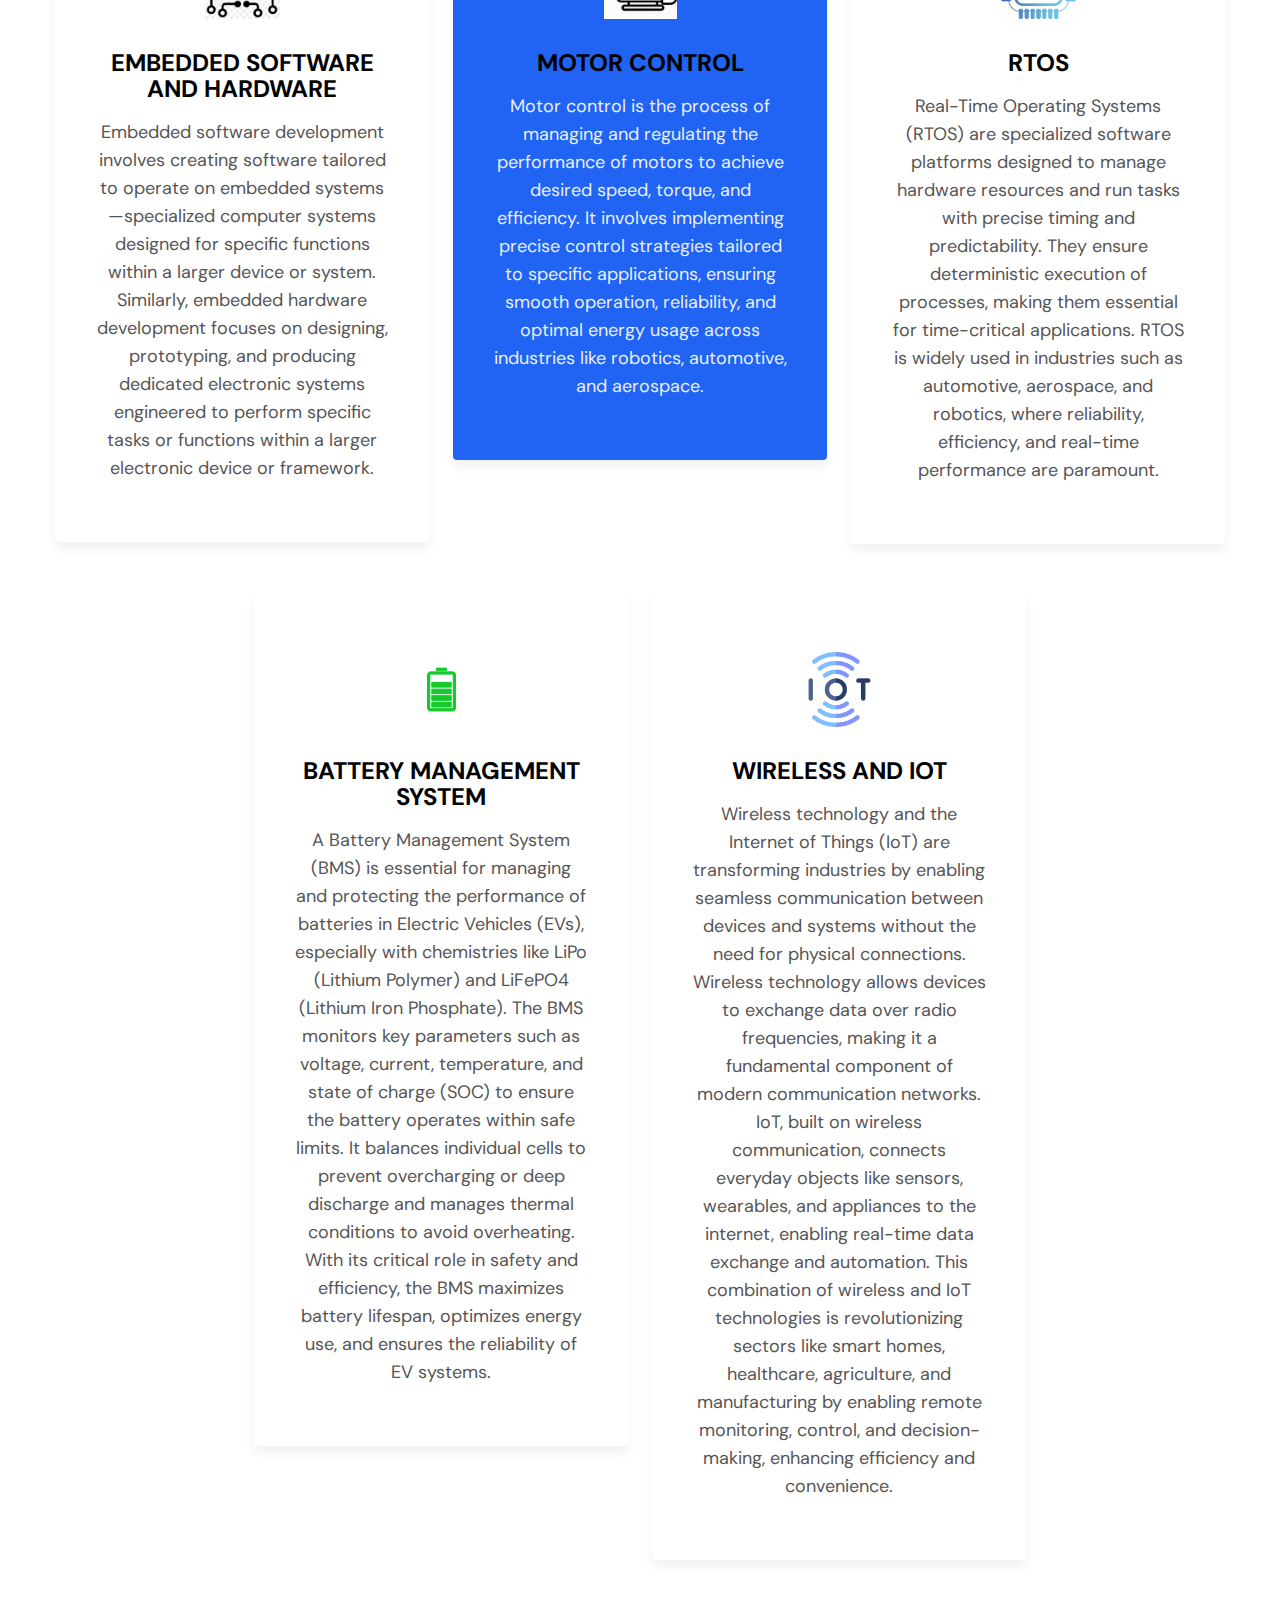
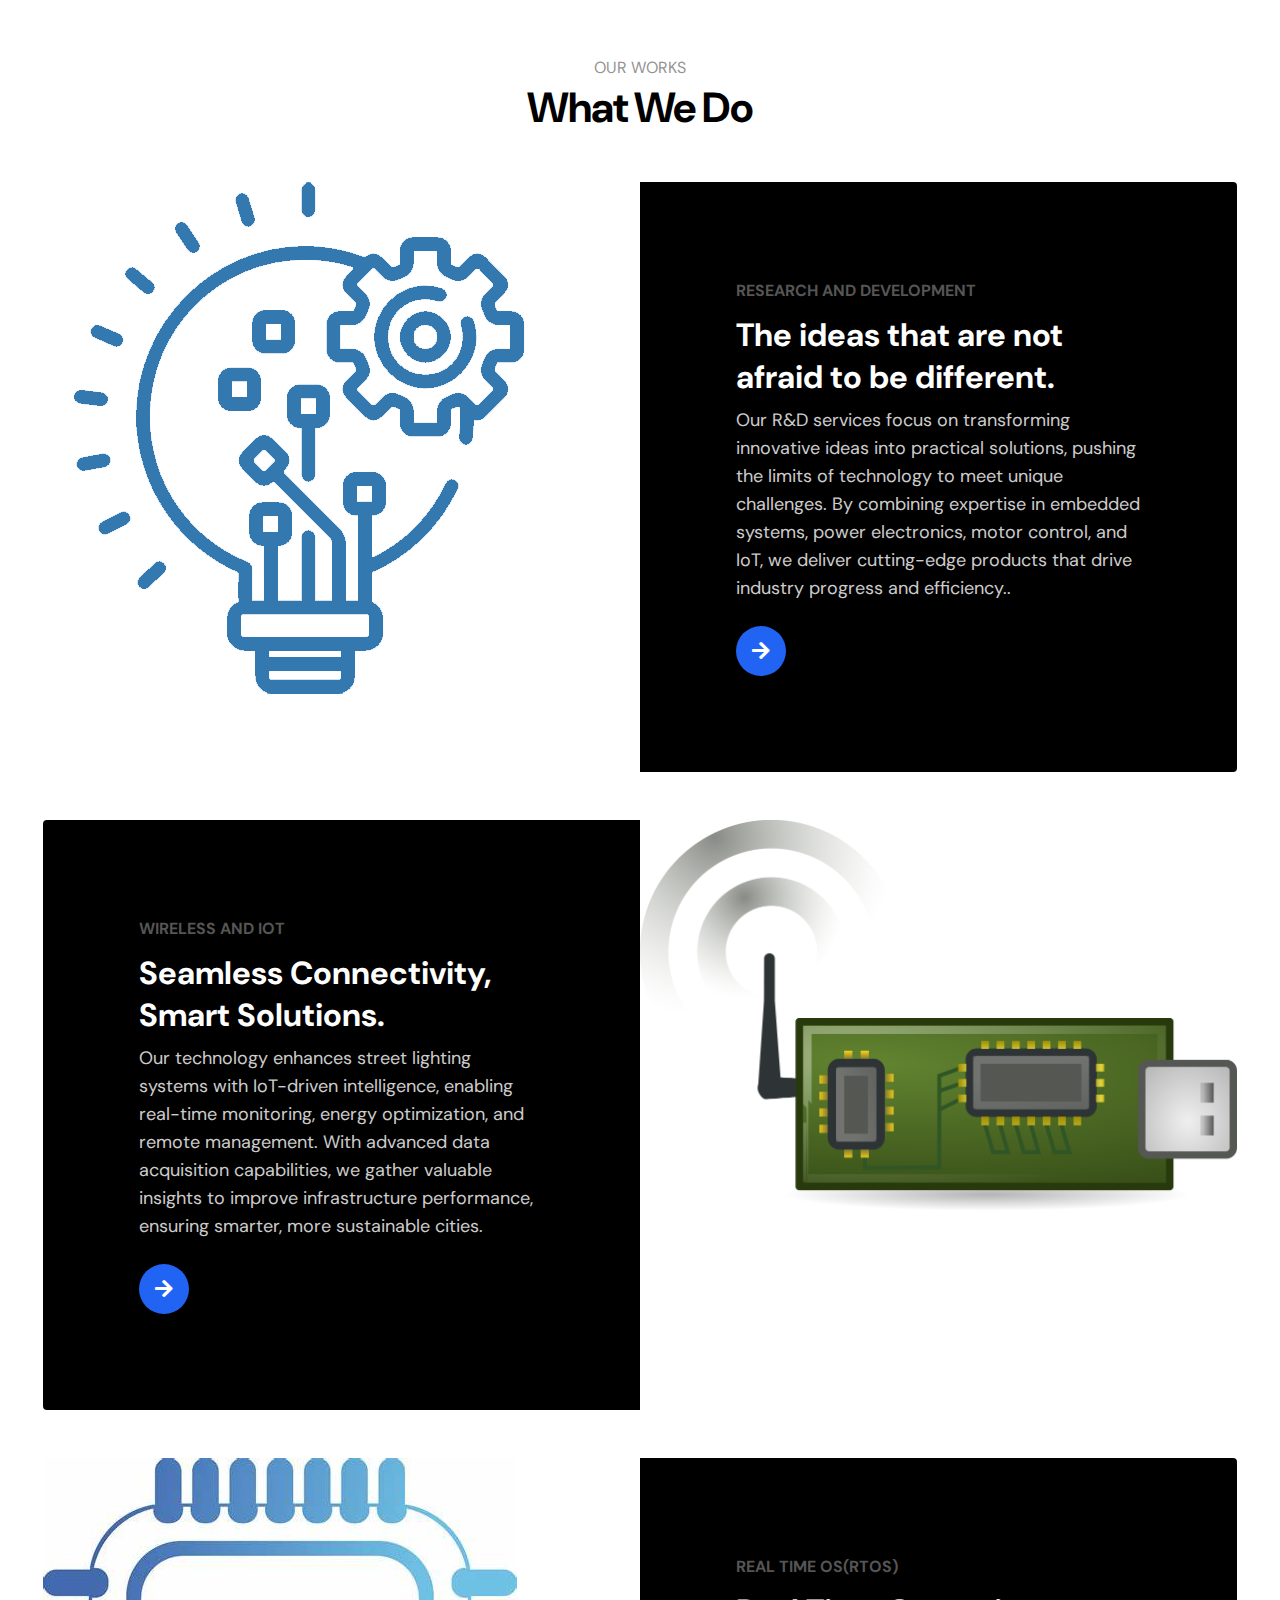
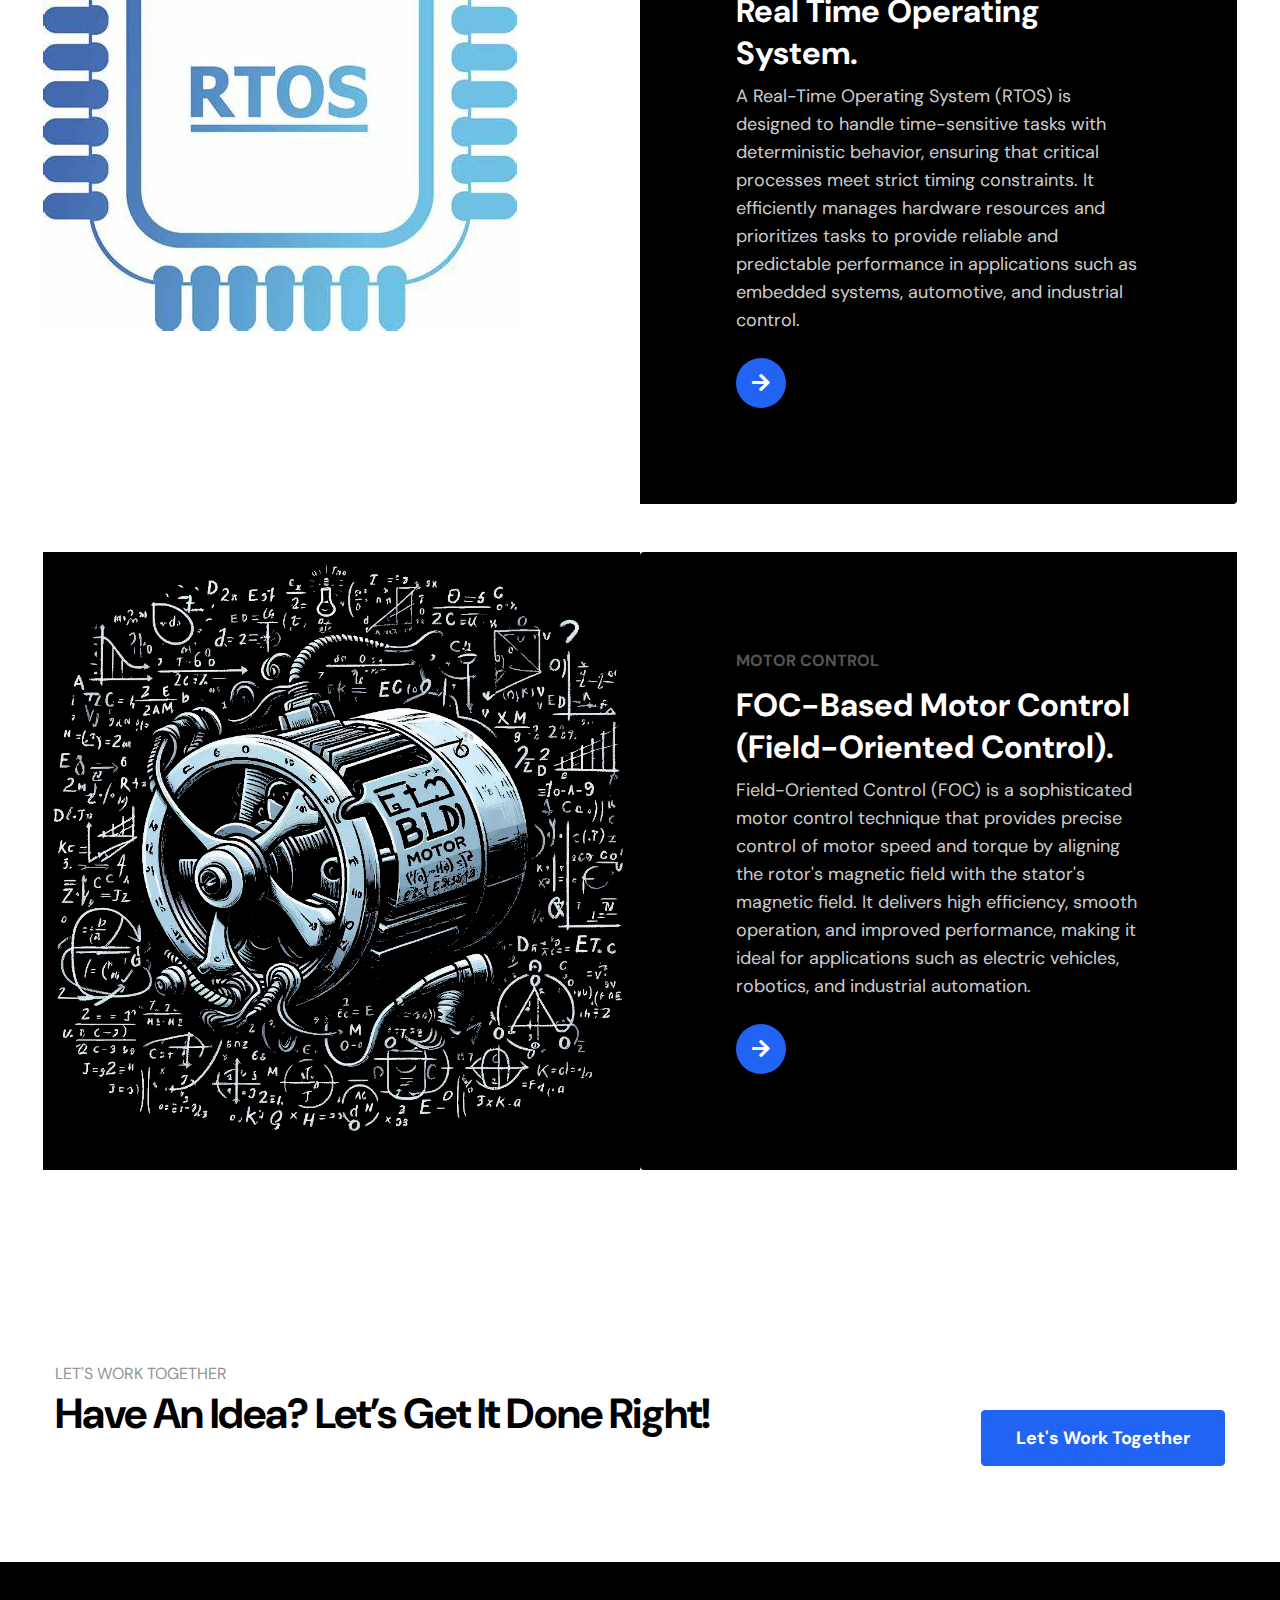
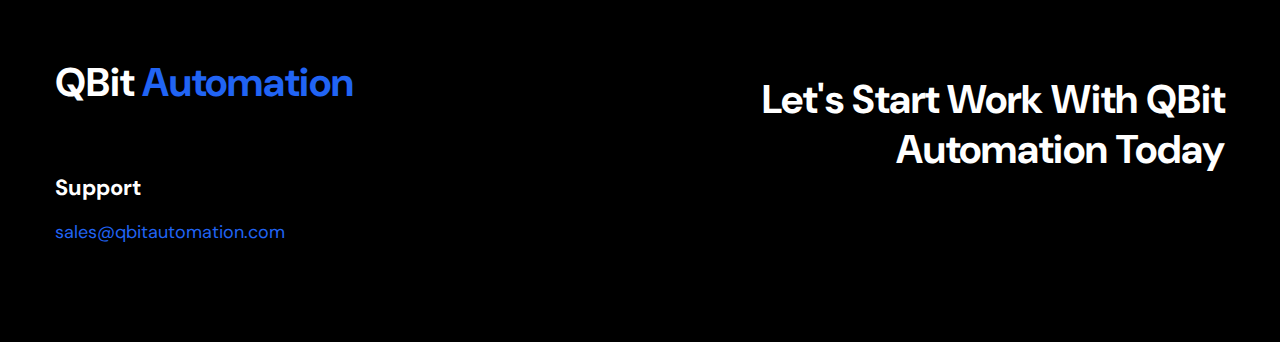
==== commit 87b3da07: "change" ====
--- a/index.html
+++ b/index.html
@@ -101,7 +101,7 @@
                     <h3 class="title-w3l mb-4">We Are Qbit Automation</h3>
                     <p class="mt-2 pe-lg-5"><strong>Qbit Automation </strong> is a premier embedded systems company headquartered in Kochi, India, committed to shaping the future of embedded technology. With cutting-edge facilities and a highly skilled team, we deliver end-to-end solutions that combine precision, innovation, and efficiency.</p>
                     <p> The company excels in providing PCB assembly, rapid prototyping, and developing advanced embedded software and hardware solutions.</p>
-                    <p class="mt-2 pe-lg-5">At <><strong>Qbit Automation</strong> we pride ourselves on bridging the gap between concept and reality. From prototyping to production, our comprehensive approach ensures exceptional quality and scalability, empowering businesses to stay ahead in a competitive landscape.
+                    <p class="mt-2 pe-lg-5">At <strong>Qbit Automation</strong> we pride ourselves on bridging the gap between concept and reality. From prototyping to production, our comprehensive approach ensures exceptional quality and scalability, empowering businesses to stay ahead in a competitive landscape.
 
                     </p>
                     <p class="mt-3 pe-lg-5"></p>
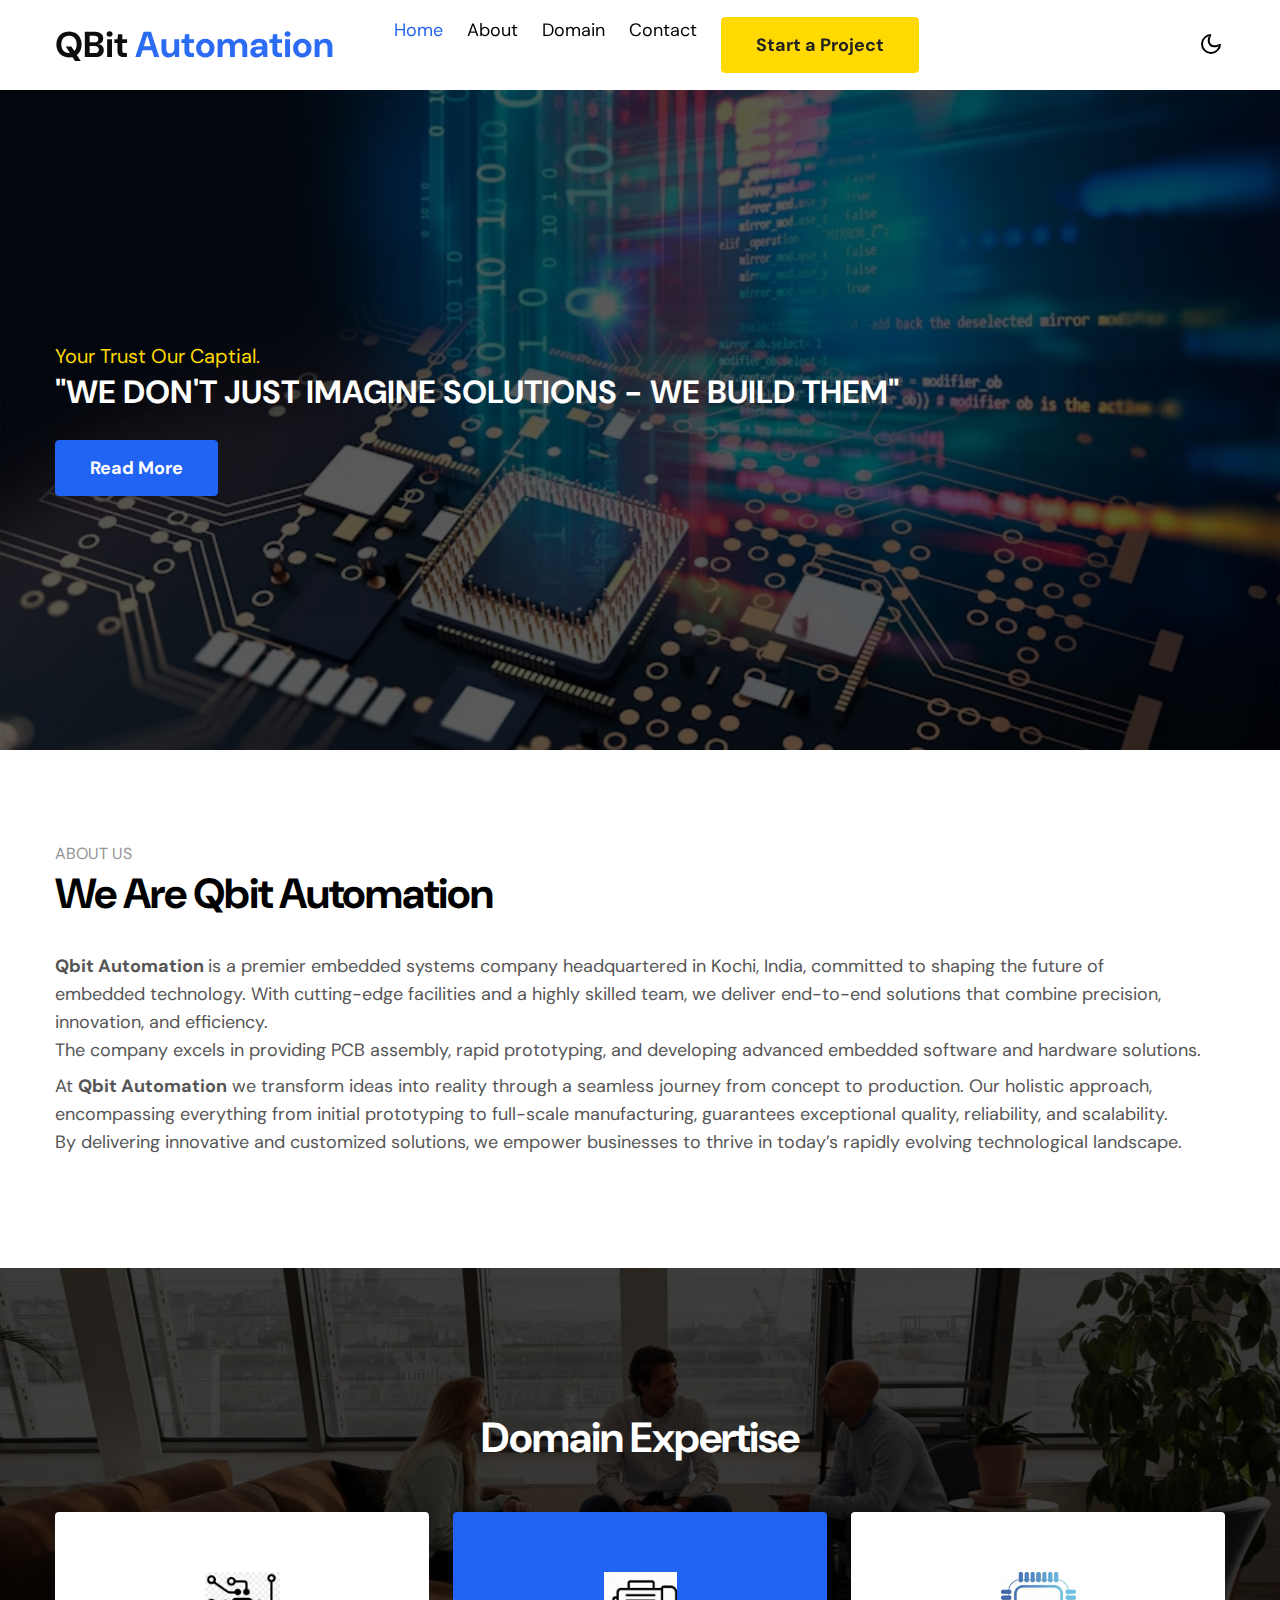
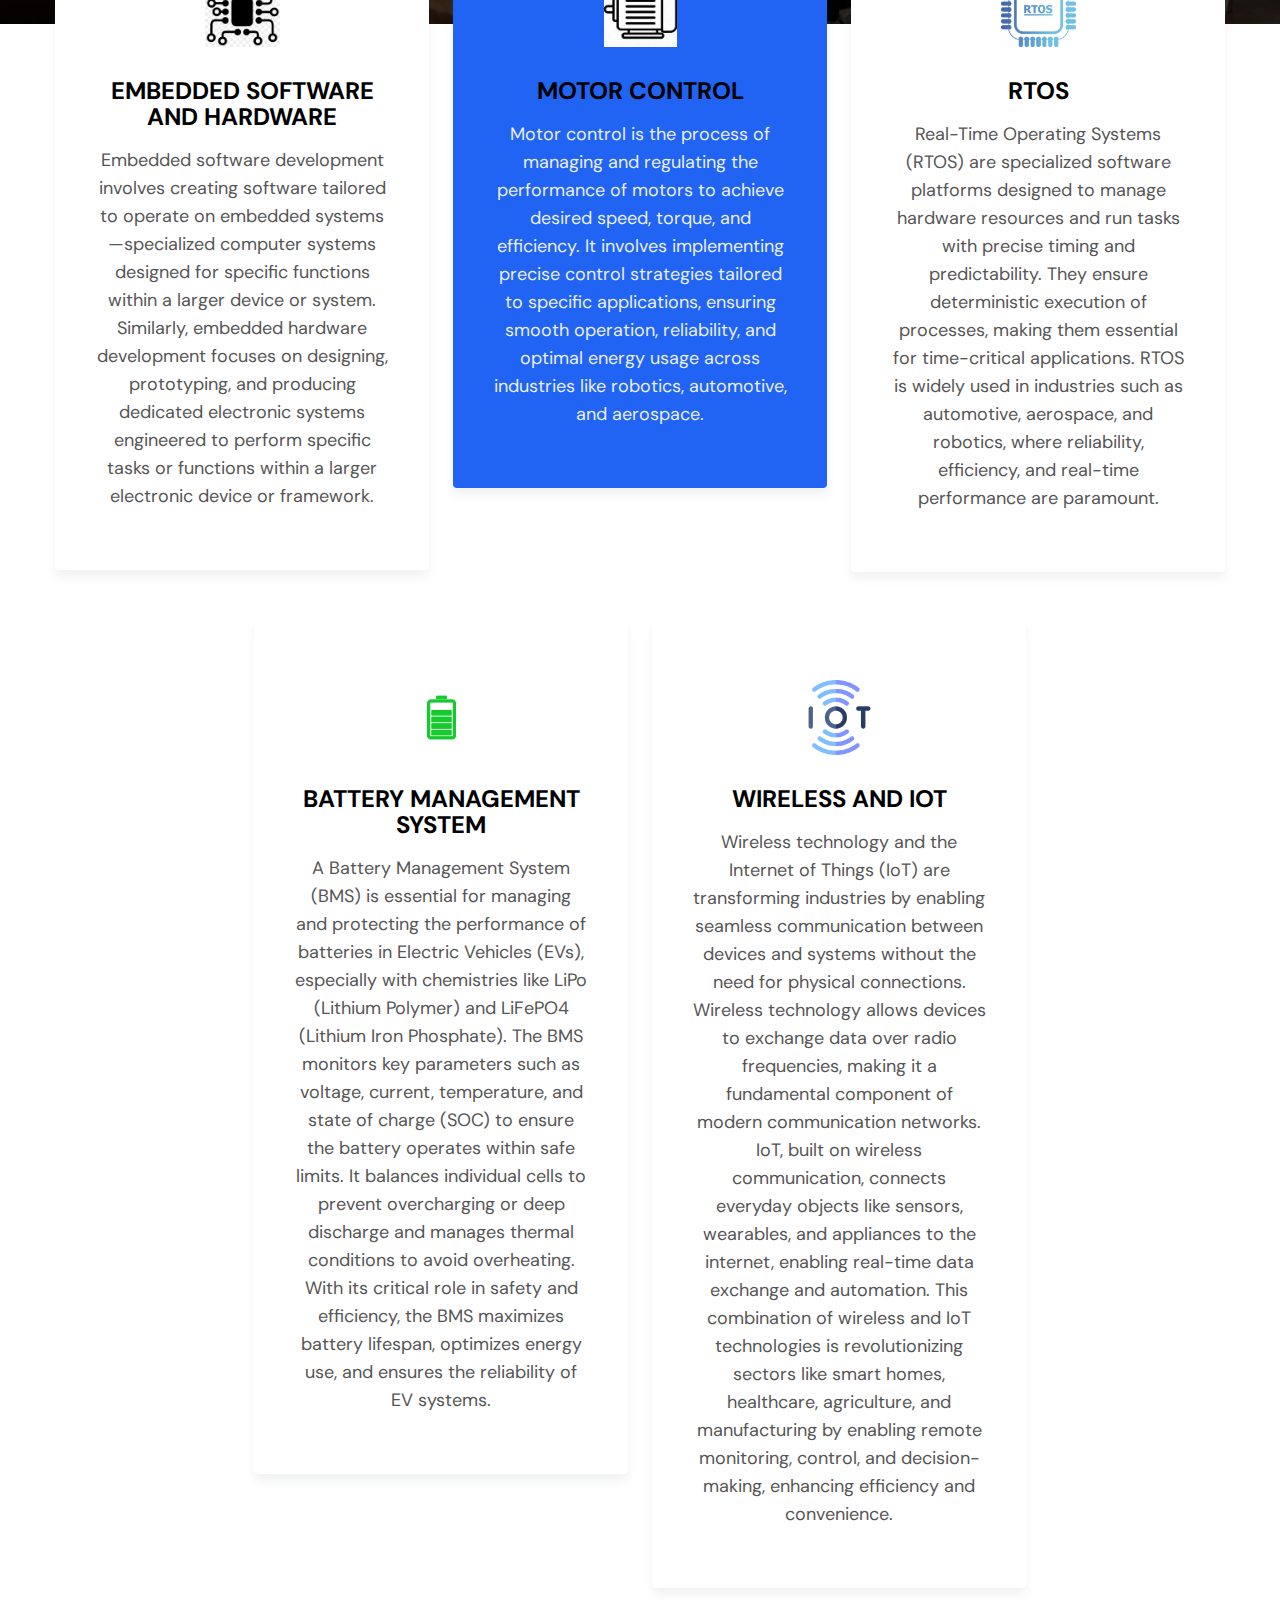
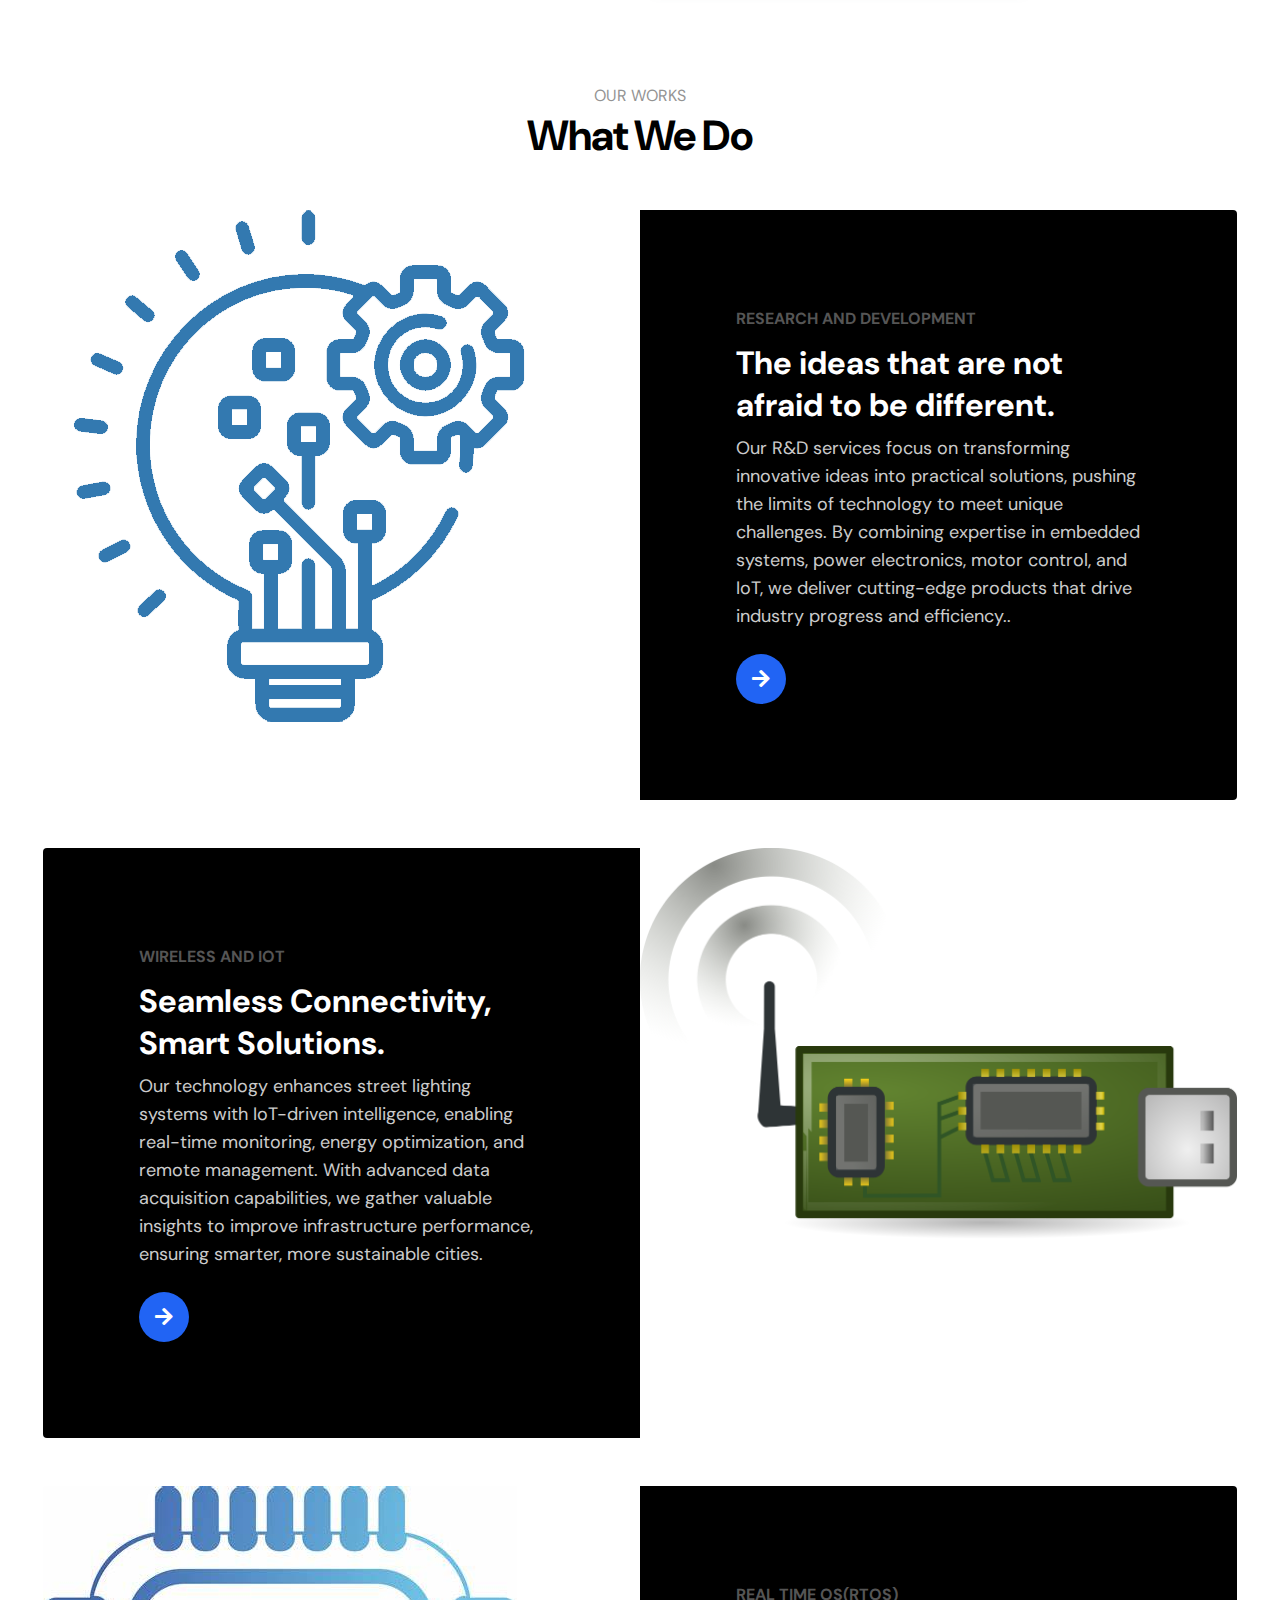
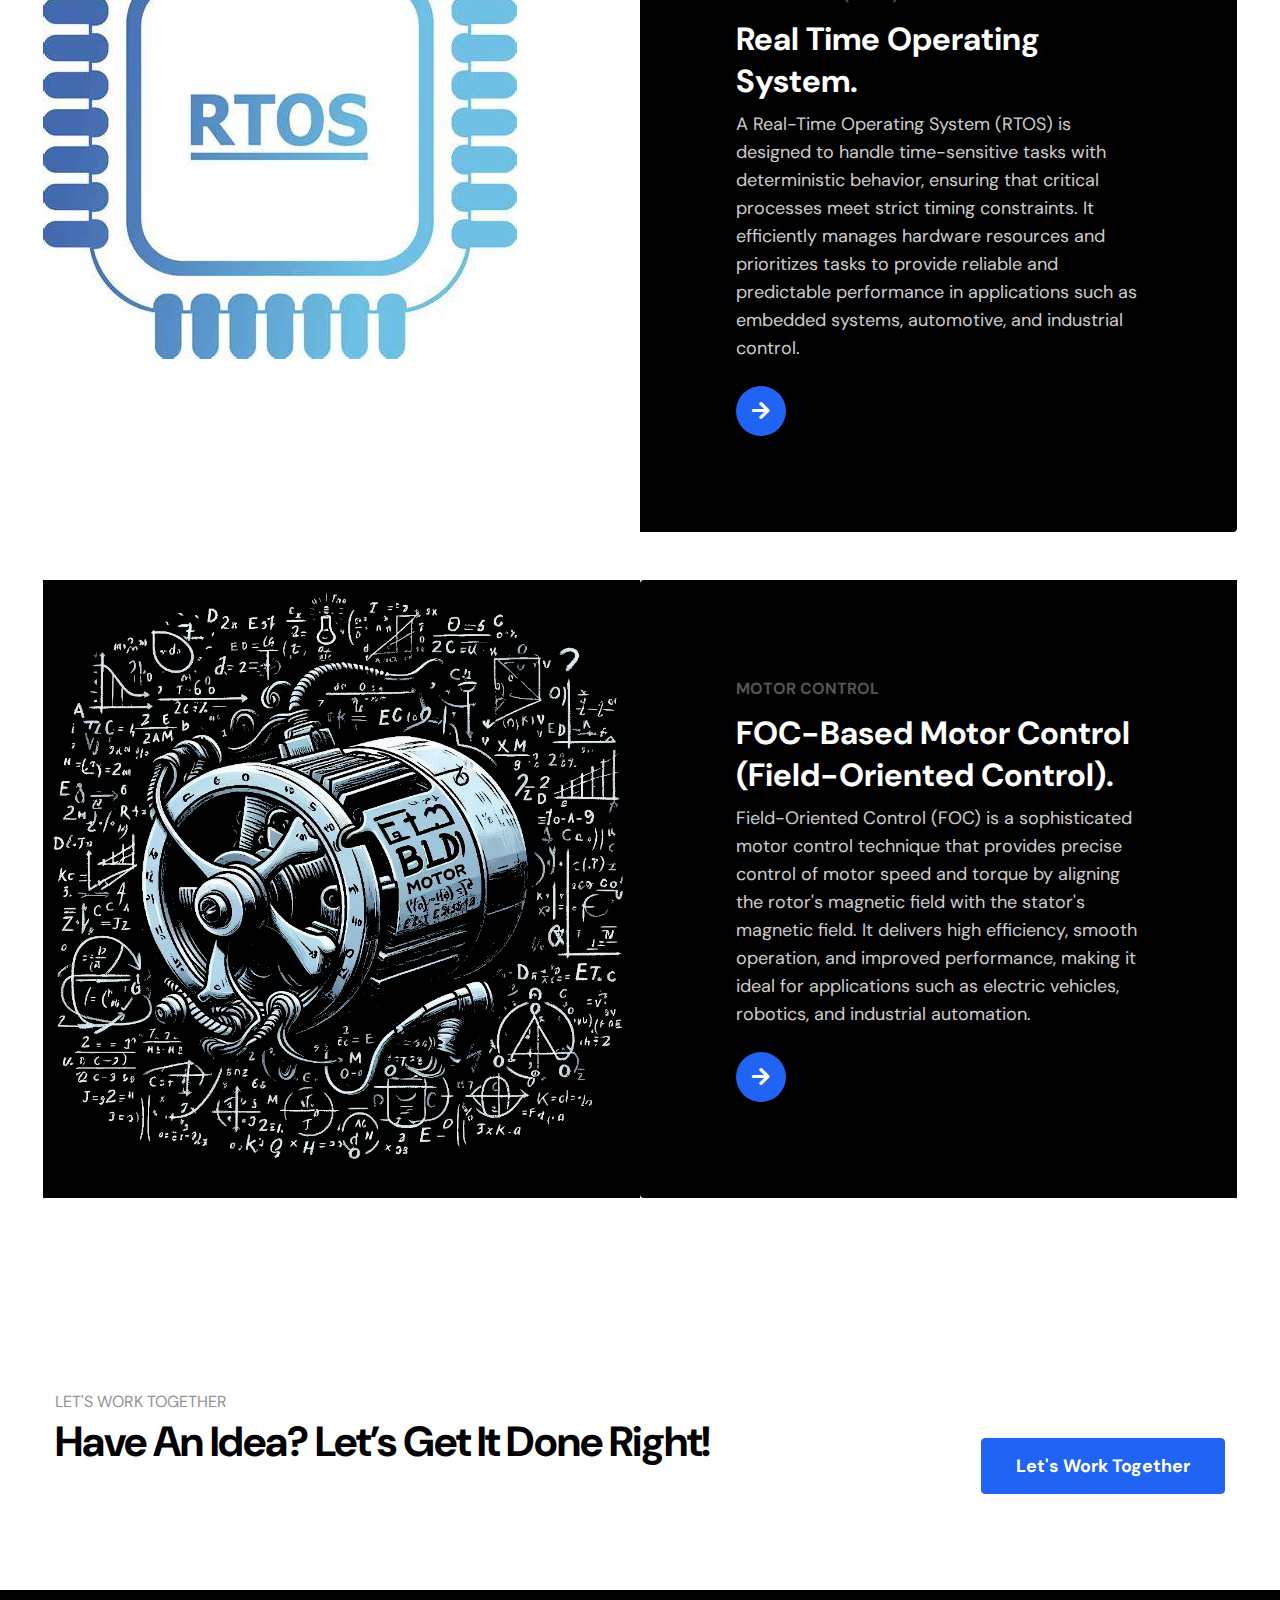
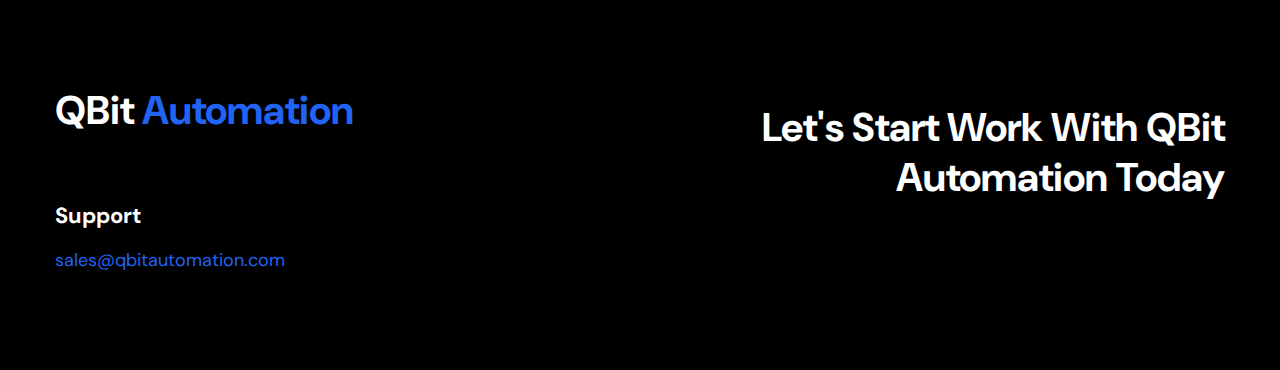
==== commit 942839e4: "change" ====
--- a/index.html
+++ b/index.html
@@ -101,7 +101,7 @@
                     <h3 class="title-w3l mb-4">We Are Qbit Automation</h3>
                     <p class="mt-2 pe-lg-5"><strong>Qbit Automation </strong> is a premier embedded systems company headquartered in Kochi, India, committed to shaping the future of embedded technology. With cutting-edge facilities and a highly skilled team, we deliver end-to-end solutions that combine precision, innovation, and efficiency.</p>
                     <p> The company excels in providing PCB assembly, rapid prototyping, and developing advanced embedded software and hardware solutions.</p>
-                    <p class="mt-2 pe-lg-5">At <strong>Qbit Automation</strong> we pride ourselves on bridging the gap between concept and reality. From prototyping to production, our comprehensive approach ensures exceptional quality and scalability, empowering businesses to stay ahead in a competitive landscape.
+                    <p class="mt-2 pe-lg-5">At <strong>Qbit Automation</strong> we transform ideas into reality through a seamless journey from concept to production. Our holistic approach, encompassing everything from initial prototyping to full-scale manufacturing, guarantees exceptional quality, reliability, and scalability. By delivering innovative and customized solutions, we empower businesses to thrive in today’s rapidly evolving technological landscape.
 
                     </p>
                     <p class="mt-3 pe-lg-5"></p>
